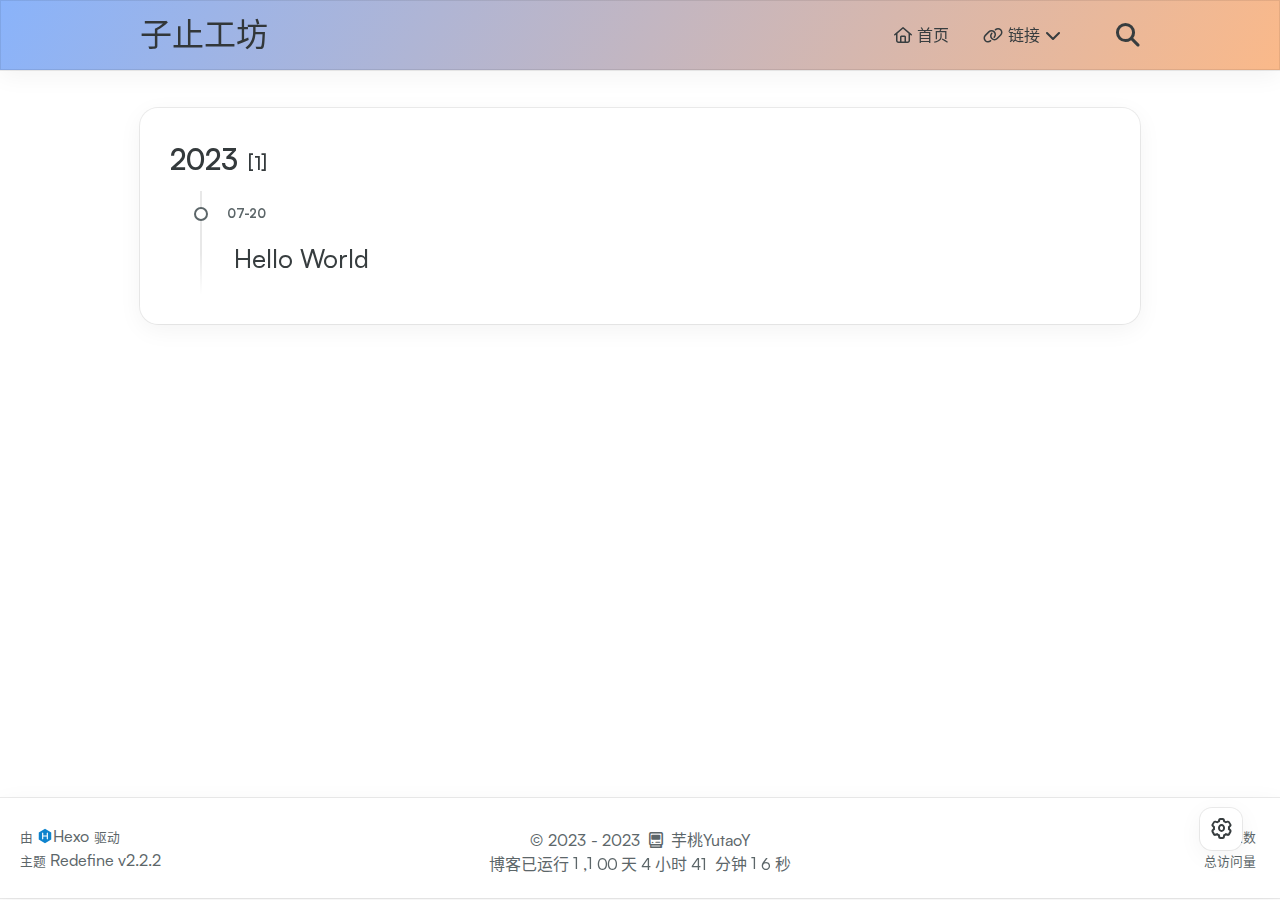
==== archives/index.html @ 3e5eb8b3 "Site updated: 2023-07-21 22:50:43" ====
<!DOCTYPE html>
<html lang="zh-CN">
<head>
    <meta charset="utf-8">
    <meta name="viewport" content="width=device-width, initial-scale=1">
    <meta name="keywords" content="Hexo Theme Redefine">
    
    <meta name="author" content="芋桃YutaoY">
    <!-- preconnect -->
    <link rel="preconnect" href="https://fonts.googleapis.com">
    <link rel="preconnect" href="https://fonts.gstatic.com" crossorigin>
    
    
    <!--- Seo Part-->
    
    <link rel="canonical" href="https://yutaoy.top/archives/"/>
    <meta name="robots" content="index,follow">
    <meta name="googlebot" content="index,follow">
    <meta name="revisit-after" content="1 days">
    
        <meta property="og:type" content="website">
<meta property="og:title" content="yutao&#39;s blog">
<meta property="og:url" content="https://yutaoy.top/archives/index.html">
<meta property="og:site_name" content="yutao&#39;s blog">
<meta property="og:locale" content="zh_CN">
<meta property="article:author" content="yutaoy">
<meta name="twitter:card" content="summary">
    
    
    <!--- Icon Part-->
    <link rel="icon" type="image/png" href="/images/redefine-logo.ico" sizes="192x192">
    <link rel="apple-touch-icon" sizes="180x180" href="/images/redefine-logo.ico">
    <meta name="theme-color" content="#FF6699">
    <link rel="shortcut icon" href="/images/redefine-logo.ico">
    <!--- Page Info-->
    
    <title>
        
            归档 -
        
        子止工坊
    </title>
    
<link rel="stylesheet" href="/css/style.css">

    
<link rel="stylesheet" href="/fonts/fonts.css">

    
<link rel="stylesheet" href="/fonts/Satoshi/satoshi.css">

    
<link rel="stylesheet" href="/fonts/Chillax/chillax.css">

    <!--- Font Part-->
    
        <link href="" rel="stylesheet">
    
    
    
    

    <!--- Inject Part-->
    
    <script id="hexo-configurations">
    let Global = window.Global || {};
    Global.hexo_config = {"hostname":"yutaoy.top","root":"/","language":"zh-CN","path":"search.xml"};
    Global.theme_config = {"articles":{"style":{"font_size":"16px","line_height":1.5,"image_border_radius":"14px","image_alignment":"center","image_caption":false,"link_icon":true},"word_count":{"enable":true,"count":true,"min2read":true},"author_label":{"enable":true,"auto":false,"list":[]},"code_block":{"copy":true,"style":"mac","font":{"enable":false,"family":null,"url":null}},"toc":{"enable":true,"max_depth":3,"number":false,"expand":true,"init_open":true},"copyright":true,"lazyload":true,"recommendation":{"enable":false,"title":"推荐阅读","limit":3,"mobile_limit":2,"placeholder":"/images/wallhaven-wqery6-light.webp","skip_dirs":[]}},"colors":{"primary":"#FF6699","secondary":null},"global":{"fonts":{"chinese":{"enable":false,"family":null,"url":null},"english":{"enable":false,"family":null,"url":null}},"content_max_width":"1000px","sidebar_width":"210px","hover":{"shadow":true,"scale":false},"scroll_progress":{"bar":true,"percentage":true},"busuanzi_counter":{"enable":true,"site_pv":true,"site_uv":true,"post_pv":true},"pjax":true,"open_graph":true,"google_analytics":{"enable":false,"id":null}},"home_banner":{"enable":true,"style":"fixed","image":{"light":"/images/wallhaven-wqery6-light.jpg","dark":"/images/wallhaven-wqery6-dark.jpg"},"title":"子止工坊, 协作驿站","subtitle":{"text":["系列作品开发文档集","一些有趣的、搞怪的工具","芋桃的生活记录和分享"],"hitokoto":{"enable":false,"api":"https://v1.hitokoto.cn"},"typing_speed":100,"backing_speed":80,"starting_delay":500,"backing_delay":1500,"loop":true,"smart_backspace":true},"text_color":{"light":"#fff","dark":"#d1d1b6"},"text_style":{"title_size":"3.3rem","subtitle_size":"1.5rem","line_height":1.2},"custom_font":{"enable":true,"family":"楷体","url":null},"social_links":{"enable":true,"links":{"github":"https://github.com/YutaoY","instagram":null,"zhihu":null,"twitter":null,"email":null,"bilibili":"https://space.bilibili.com/511657380","fa-regular fa-user":"https://about.yutaoy.top"}}},"plugins":{"feed":{"enable":false},"aplayer":{"enable":false,"type":"fixed","audios":[{"name":null,"artist":null,"url":null,"cover":null}]},"mermaid":{"enable":false,"version":"9.3.0"}},"version":"2.2.2","navbar":{"auto_hide":false,"color":{"left":"#367df7","right":"#f78736","transparency":95},"links":{"Home":{"path":"/","icon":"fa-regular fa-house"},"Links":{"icon":"fa-regular fa-link","submenus":{"About":"https://about.yutaoy.top","Bilibili":"https://space.bilibili.com/511657380","Github":"https://github.com/YutaoY"}}},"search":{"enable":true,"preload":true},"tags":{"Tags":{"icon":"fa-solid fa-tags","path":"/tags/"}}},"page_templates":{"friends_column":2,"tags_style":"blur"},"home":{"sidebar":{"enable":true,"position":"left","first_item":"menu","announcement":null,"links":null},"article_date_format":"auto","categories":{"enable":true,"limit":3},"tags":{"enable":true,"limit":3}},"footerStart":"2023/7/20 12:00:00"};
    Global.language_ago = {"second":"%s 秒前","minute":"%s 分钟前","hour":"%s 小时前","day":"%s 天前","week":"%s 周前","month":"%s 个月前","year":"%s 年前"};
    Global.data_config = {"masonry":false};
  </script>
    
    <!--- Fontawesome Part-->
    
<link rel="stylesheet" href="/fontawesome/fontawesome.min.css">

    
<link rel="stylesheet" href="/fontawesome/brands.min.css">

    
<link rel="stylesheet" href="/fontawesome/solid.min.css">

    
<link rel="stylesheet" href="/fontawesome/regular.min.css">

    
    
    
    
<meta name="generator" content="Hexo 6.3.0"></head>


<body>
<div class="progress-bar-container">
    
        <span class="scroll-progress-bar"></span>
    

    
        <span class="pjax-progress-bar"></span>
        <span class="pjax-progress-icon">
            <i class="fa-solid fa-circle-notch fa-spin"></i>
        </span>
    
</div>


<main class="page-container">

    

    <div class="main-content-container">

        <div class="main-content-header">
            <header class="navbar-container">
    
    <div class="navbar-content">
        <div class="left">
            
            <a class="logo-title" href="/">
                
                子止工坊
                
            </a>
        </div>

        <div class="right">
            <!-- PC -->
            <div class="desktop">
                <ul class="navbar-list">
                    
                        
                            <li class="navbar-item">
                                <!-- Menu -->
                                <a class="" 
                                    href="/"  >
                                    
                                        
                                            <i class="fa-regular fa-house"></i>
                                        
                                        首页
                                    
                                </a>
                                <!-- Submenu -->
                                
                            </li>
                    
                        
                            <li class="navbar-item">
                                <!-- Menu -->
                                <a class="has-dropdown" 
                                    href="#" onClick="return false;">
                                    
                                        
                                            <i class="fa-regular fa-link"></i>
                                        
                                        链接&nbsp;<i class="fa-solid fa-chevron-down"></i>
                                    
                                </a>
                                <!-- Submenu -->
                                
                                    <ul class="sub-menu">
                                    
                                        <li>
                                        <a target="_blank" rel="noopener" href="https://about.yutaoy.top">关于
                                        </a>
                                        </li>
                                    
                                        <li>
                                        <a target="_blank" rel="noopener" href="https://space.bilibili.com/511657380">BILIBILI
                                        </a>
                                        </li>
                                    
                                        <li>
                                        <a target="_blank" rel="noopener" href="https://github.com/YutaoY">GITHUB
                                        </a>
                                        </li>
                                    
                                    </ul>
                                
                            </li>
                    
                    
                        <li class="navbar-item search search-popup-trigger">
                            <i class="fa-solid fa-magnifying-glass"></i>
                        </li>
                    
                </ul>
            </div>
            <!-- Mobile -->
            <div class="mobile">
                
                    <div class="icon-item search search-popup-trigger"><i class="fa-solid fa-magnifying-glass"></i></div>
                
                <div class="icon-item navbar-bar">
                    <div class="navbar-bar-middle"></div>
                </div>
            </div>
        </div>
    </div>

    <!-- Mobile drawer -->
    <div class="navbar-drawer">
        <ul class="drawer-navbar-list">
            
                
                    <li class="drawer-navbar-item flex-center">
                        <a class="" 
                        href="/"  >
                             
                                
                                    <i class="fa-regular fa-house"></i>
                                
                                首页
                            
                        </a>
                    </li>
                    <!-- Submenu -->
                    
            
                
                    <li class="drawer-navbar-item flex-center">
                        <a class="has-dropdown" 
                        href="#" onClick="return false;">
                            
                                
                                    <i class="fa-regular fa-link"></i>
                                
                                链接&nbsp;<i class="fa-solid fa-chevron-down"></i>
                            
                        </a>
                    </li>
                    <!-- Submenu -->
                              
                        
                            <li class="dropdown-item flex-center">
                                <a class="dropdown-item" target="_blank" rel="noopener" href="https://about.yutaoy.top">关于</a>
                            </li>
                        
                            <li class="dropdown-item flex-center">
                                <a class="dropdown-item" target="_blank" rel="noopener" href="https://space.bilibili.com/511657380">BILIBILI</a>
                            </li>
                        
                            <li class="dropdown-item flex-center">
                                <a class="dropdown-item" target="_blank" rel="noopener" href="https://github.com/YutaoY">GITHUB</a>
                            </li>
                        
                    
            

        </ul>
    </div>

    <div class="window-mask"></div>

</header>


        </div>

        <div class="main-content-body">

            

            <div class="main-content">

                
                    <div class="fade-in-down-animation">
    <div class="archive-container ">
        
<div class="archive-list-container">
    
        <section class="archive-item">
            <div class="archive-item-header">
                <span class="archive-year">2023</span>
                <span class="archive-year-post-count">[1]</span>
            </div>
            <ul class="article-list">
              
              <li class="article-item" date-is='07-20'>
                <a href="/posts/16107.html">
                  <span class="article-title">Hello World</span>
                </a>
              </li>
              
            </ul>
        </section>
    
</div>

    </div>
</div>

                

            </div>
            
            

        </div>

        <div class="main-content-footer">
            <footer class="footer">
    <div class="info-container">
        <div class="copyright-info">
            &copy;
            
              <span>2023</span>
              -
            
            2023&nbsp;&nbsp;<i class="fa-regular fa-computer-classic"></i>&nbsp;&nbsp;<a href="/">芋桃YutaoY</a>
        </div>
        
            <script async data-pjax src="//busuanzi.ibruce.info/busuanzi/2.3/busuanzi.pure.mini.js"></script>
            <div class="website-count info-item">
                
                    <span id="busuanzi_container_site_uv" class="busuanzi_container_site_uv">
                        访问人数&nbsp;<span id="busuanzi_value_site_uv" class="busuanzi_value_site_uv"></span>
                    </span>
                
                
                    <span id="busuanzi_container_site_pv" class="busuanzi_container_site_pv">
                        总访问量&nbsp;<span id="busuanzi_value_site_pv" class="busuanzi_value_site_pv"></span>
                    </span>
                
            </div>
        
        <div class="theme-info info-item">
            <span class="powered-by-container">由 <?xml version="1.0" encoding="utf-8"?><!DOCTYPE svg PUBLIC "-//W3C//DTD SVG 1.1//EN" "http://www.w3.org/Graphics/SVG/1.1/DTD/svg11.dtd"><svg version="1.1" id="圖層_1" xmlns="http://www.w3.org/2000/svg" xmlns:xlink="http://www.w3.org/1999/xlink" x="0px" y="0px" width="1rem" height="1rem" viewBox="0 0 512 512" enable-background="new 0 0 512 512" xml:space="preserve"><path fill="#0E83CD" d="M256.4,25.8l-200,115.5L56,371.5l199.6,114.7l200-115.5l0.4-230.2L256.4,25.8z M349,354.6l-18.4,10.7l-18.6-11V275H200v79.6l-18.4,10.7l-18.6-11v-197l18.5-10.6l18.5,10.8V237h112v-79.6l18.5-10.6l18.5,10.8V354.6z"/></svg><a target="_blank" href="https://hexo.io">Hexo</a> 驱动</span>
                <br>
            <span class="theme-version-container">主题&nbsp;<a class="theme-version" target="_blank" href="https://github.com/EvanNotFound/hexo-theme-redefine">Redefine v2.2.2</a>
        </div>
        
        
        
            <div>
                博客已运行 <span class="odometer" id="runtime_days" ></span> 天 <span class="odometer" id="runtime_hours"></span> 小时 <span class="odometer" id="runtime_minutes"></span> 分钟 <span class="odometer" id="runtime_seconds"></span> 秒
            </div>
        
        
        
            <script async data-pjax>
                try {
                    function odometer_init() {
                    const elements = document.querySelectorAll('.odometer');
                    elements.forEach(el => {
                        new Odometer({
                            el,
                            format: '( ddd).dd',
                            duration: 200
                        });
                    });
                    }
                    odometer_init();
                } catch (error) {}
            </script>
        
        
        
    </div>  
</footer>
        </div>
    </div>

    

    <div class="right-side-tools-container">
        <div class="side-tools-container">
    <ul class="hidden-tools-list">
        <li class="right-bottom-tools tool-font-adjust-plus flex-center">
            <i class="fa-regular fa-magnifying-glass-plus"></i>
        </li>

        <li class="right-bottom-tools tool-font-adjust-minus flex-center">
            <i class="fa-regular fa-magnifying-glass-minus"></i>
        </li>

        <li class="right-bottom-tools tool-expand-width flex-center">
            <i class="fa-regular fa-expand"></i>
        </li>

        <li class="right-bottom-tools tool-dark-light-toggle flex-center">
            <i class="fa-regular fa-moon"></i>
        </li>

        <!-- rss -->
        

        

        <li class="right-bottom-tools tool-scroll-to-bottom flex-center">
            <i class="fa-regular fa-arrow-down"></i>
        </li>
    </ul>

    <ul class="visible-tools-list">
        <li class="right-bottom-tools toggle-tools-list flex-center">
            <i class="fa-regular fa-cog fa-spin"></i>
        </li>
        
            <li class="right-bottom-tools tool-scroll-to-top flex-center">
                <i class="arrow-up fas fa-arrow-up"></i>
                <span class="percent"></span>
            </li>
        
        
    </ul>
</div>

    </div>

    <div class="image-viewer-container">
    <img src="">
</div>


    
        <div class="search-pop-overlay">
    <div class="popup search-popup">
        <div class="search-header">
          <span class="search-input-field-pre">
            <i class="fa-solid fa-keyboard"></i>
          </span>
            <div class="search-input-container">
                <input autocomplete="off"
                       autocorrect="off"
                       autocapitalize="off"
                       placeholder="搜索..."
                       spellcheck="false"
                       type="search"
                       class="search-input"
                >
            </div>
            <span class="popup-btn-close">
                <i class="fa-solid fa-times"></i>
            </span>
        </div>
        <div id="search-result">
            <div id="no-result">
                <i class="fa-solid fa-spinner fa-spin-pulse fa-5x fa-fw"></i>
            </div>
        </div>
    </div>
</div>

    


</main>




<script src="/js/utils.js"></script>

<script src="/js/main.js"></script>

<script src="/js/layouts/navbarShrink.js"></script>

<script src="/js/tools/scrollTopBottom.js"></script>

<script src="/js/tools/lightDarkSwitch.js"></script>



    
<script src="/js/tools/localSearch.js"></script>




    
<script src="/js/tools/codeBlock.js"></script>




    
<script src="/js/layouts/lazyload.js"></script>




    
<script src="/js/tools/runtime.js"></script>

    
<script src="/js/libs/odometer.min.js"></script>

    
<link rel="stylesheet" href="/assets/odometer-theme-minimal.css">




  
<script src="/js/libs/Typed.min.js"></script>

  
<script src="/js/plugins/typed.js"></script>







<div class="post-scripts pjax">
    
</div>


    
<script src="/js/libs/pjax.min.js"></script>

<script>
    window.addEventListener('DOMContentLoaded', () => {
        window.pjax = new Pjax({
            selectors: [
                'head title',
                '.page-container',
                '.pjax',
            ],
            history: true,
            debug: false,
            cacheBust: false,
            timeout: 0,
            analytics: false,
            currentUrlFullReload: false,
            scrollRestoration: false,
            // scrollTo: true,
        });

        document.addEventListener('pjax:send', () => {
            Global.utils.pjaxProgressBarStart();
        });

        document.addEventListener('pjax:complete', () => {
            Global.utils.pjaxProgressBarEnd();
            window.pjax.executeScripts(document.querySelectorAll('script[data-pjax], .pjax script'));
            Global.refresh();
        });
    });
</script>




</body>
</html>
---- css/style.css ----
.fade-in-down-animation {
  animation-fill-mode: both;
  animation-duration: 1s;
  animation-name: fade-in-down;
  will-change: transform;
}
.title-hover-animation {
  display: inline-block;
  position: relative;
  border-bottom: none;
  line-height: 1.3;
  vertical-align: top;
  color: var(--second-text-color);
}
.title-hover-animation::before {
  content: '';
  position: absolute;
  width: 100%;
  height: 2px;
  bottom: -4px;
  left: 0;
  background-color: var(--second-text-color);
  visibility: hidden;
  transform: scaleX(0);
  transition-property: color, background, box-shadow, border-color, visibility, transform;
  transition-delay: 0s, 0s, 0s, 0s, 0s, 0s;
  transition-duration: 0.2s, 0.2s, 0.2s, 0.2s, 0.2s, 0.2s;
  transition-timing-function: ease, ease, ease, ease, ease-in-out, ease-in-out;
}
@-moz-keyframes fade-in-down {
  0% {
    opacity: 0;
    transform: translateY(-50px);
  }
  100% {
    opacity: 1;
    transform: translateY(0);
  }
}
@-webkit-keyframes fade-in-down {
  0% {
    opacity: 0;
    transform: translateY(-50px);
  }
  100% {
    opacity: 1;
    transform: translateY(0);
  }
}
@-o-keyframes fade-in-down {
  0% {
    opacity: 0;
    transform: translateY(-50px);
  }
  100% {
    opacity: 1;
    transform: translateY(0);
  }
}
@keyframes fade-in-down {
  0% {
    opacity: 0;
    transform: translateY(-50px);
  }
  100% {
    opacity: 1;
    transform: translateY(0);
  }
}
@-moz-keyframes icon-animate {
  0%, 100% {
    transform: scale(1);
  }
  10%, 30% {
    transform: scale(0.88);
  }
  20%, 40%, 60%, 80% {
    transform: scale(1.08);
  }
  50%, 70% {
    transform: scale(1.08);
  }
}
@-webkit-keyframes icon-animate {
  0%, 100% {
    transform: scale(1);
  }
  10%, 30% {
    transform: scale(0.88);
  }
  20%, 40%, 60%, 80% {
    transform: scale(1.08);
  }
  50%, 70% {
    transform: scale(1.08);
  }
}
@-o-keyframes icon-animate {
  0%, 100% {
    transform: scale(1);
  }
  10%, 30% {
    transform: scale(0.88);
  }
  20%, 40%, 60%, 80% {
    transform: scale(1.08);
  }
  50%, 70% {
    transform: scale(1.08);
  }
}
@keyframes icon-animate {
  0%, 100% {
    transform: scale(1);
  }
  10%, 30% {
    transform: scale(0.88);
  }
  20%, 40%, 60%, 80% {
    transform: scale(1.08);
  }
  50%, 70% {
    transform: scale(1.08);
  }
}
:root {
  --background-color: #fff;
  --background-color-transparent: rgba(255,255,255,0.6);
  --background-color-transparent-15: rgba(255,255,255,0.15);
  --background-color-transparent-40: rgba(255,255,255,0.4);
  --background-color-transparent-80: rgba(255,255,255,0.8);
  --second-background-color: #fafafa;
  --third-background-color: #f7f7f7;
  --third-background-color-transparent: rgba(241,241,241,0.6);
  --primary-color: #f69;
  --first-text-color: #323739;
  --second-text-color: #343a3c;
  --third-text-color: #5c6669;
  --fourth-text-color: #eaeced;
  --default-text-color: #373d3f;
  --invert-text-color: #bebec6;
  --border-color: rgba(0,0,0,0.08);
  --selection-color: #ff75a3;
  --shadow-color-1: rgba(0,0,0,0.08);
  --shadow-color-2: rgba(0,0,0,0.05);
  --shadow-hover-color: rgba(0,0,0,0.28);
  --scrollbar-color: #c1c1c1;
  --scrollbar-color-hover: #a1a1a1;
  --scroll-bar-bg-color: #fafafa;
  --link-color: #323739;
  --copyright-info-color: #c03;
  --avatar-background-color: #06c;
  --pjax-progress-bar-color: linear-gradient(45deg, #f10006, #ef5b00, #e59c01, #19ca05, #00cab5, #0264c8, #c303c3);
  --archive-timeline-last-child-color: linear-gradient(to bottom, #e8e8e8 60%, rgba(0,0,0,0) 100%) 1 100%;
  --note-blue-title-bg: #d6f7fb;
  --note-red-title-bg: #fde9e9;
  --note-cyan-title-bg: #e9fdf9;
  --note-green-title-bg: #e9fde9;
  --note-yellow-title-bg: #fdf9e9;
  --note-gray-title-bg: #f9f9f9;
  --note-type-title-bg: #fdf3e9;
  --note-black-title-bg: #e9e9e9;
  --note-purple-title-bg: #f9e9fd;
  --home-banner-img: url("/images/wallhaven-wqery6-light.jpg");
  --home-banner-text-color: #fff;
  --home-banner-icons-container-border-color: rgba(255,255,255,0.35);
  --home-banner-icons-container-background-color: rgba(255,255,255,0.3);
  --redefine-box-shadow: var(--shadow-color-2) 0px 6px 24px 0px, var(--shadow-color-1) 0px 0px 0px 1px;
  --redefine-box-shadow-hover: var(--shadow-color-2) 0px 6px 24px 0px, var(--shadow-color-1) 0px 0px 0px 1px, var(--shadow-color-1) 0px 0px 0px 1px inset;
  --redefine-box-shadow-flat: var(--shadow-color-2) 0px 1px 4px 0px, var(--shadow-color-1) 0px 0px 0px 1px;
  --redefine-box-shadow-flat-hover: var(--shadow-color-2) 0px 1px 4px 0px, var(--shadow-color-1) 0px 0px 0px 1px, var(--shadow-color-1) 0px 0px 0px 1px inset;
  --mermaid-theme: '';
}
@media (prefers-color-scheme: light) {
  :root {
    --background-color: #fff;
    --background-color-transparent: rgba(255,255,255,0.6);
    --background-color-transparent-15: rgba(255,255,255,0.15);
    --background-color-transparent-40: rgba(255,255,255,0.4);
    --background-color-transparent-80: rgba(255,255,255,0.8);
    --second-background-color: #fafafa;
    --third-background-color: #f7f7f7;
    --third-background-color-transparent: rgba(241,241,241,0.6);
    --primary-color: #f69;
    --first-text-color: #323739;
    --second-text-color: #343a3c;
    --third-text-color: #5c6669;
    --fourth-text-color: #eaeced;
    --default-text-color: #373d3f;
    --invert-text-color: #bebec6;
    --border-color: rgba(0,0,0,0.08);
    --selection-color: #ff75a3;
    --shadow-color-1: rgba(0,0,0,0.08);
    --shadow-color-2: rgba(0,0,0,0.05);
    --shadow-hover-color: rgba(0,0,0,0.28);
    --scrollbar-color: #c1c1c1;
    --scrollbar-color-hover: #a1a1a1;
    --scroll-bar-bg-color: #fafafa;
    --link-color: #323739;
    --copyright-info-color: #c03;
    --avatar-background-color: #06c;
    --pjax-progress-bar-color: linear-gradient(45deg, #f10006, #ef5b00, #e59c01, #19ca05, #00cab5, #0264c8, #c303c3);
    --archive-timeline-last-child-color: linear-gradient(to bottom, #e8e8e8 60%, rgba(0,0,0,0) 100%) 1 100%;
    --note-blue-title-bg: #d6f7fb;
    --note-red-title-bg: #fde9e9;
    --note-cyan-title-bg: #e9fdf9;
    --note-green-title-bg: #e9fde9;
    --note-yellow-title-bg: #fdf9e9;
    --note-gray-title-bg: #f9f9f9;
    --note-type-title-bg: #fdf3e9;
    --note-black-title-bg: #e9e9e9;
    --note-purple-title-bg: #f9e9fd;
    --home-banner-img: url("/images/wallhaven-wqery6-light.jpg");
    --home-banner-text-color: #fff;
    --home-banner-icons-container-border-color: rgba(255,255,255,0.35);
    --home-banner-icons-container-background-color: rgba(255,255,255,0.3);
    --redefine-box-shadow: var(--shadow-color-2) 0px 6px 24px 0px, var(--shadow-color-1) 0px 0px 0px 1px;
    --redefine-box-shadow-hover: var(--shadow-color-2) 0px 6px 24px 0px, var(--shadow-color-1) 0px 0px 0px 1px, var(--shadow-color-1) 0px 0px 0px 1px inset;
    --redefine-box-shadow-flat: var(--shadow-color-2) 0px 1px 4px 0px, var(--shadow-color-1) 0px 0px 0px 1px;
    --redefine-box-shadow-flat-hover: var(--shadow-color-2) 0px 1px 4px 0px, var(--shadow-color-1) 0px 0px 0px 1px, var(--shadow-color-1) 0px 0px 0px 1px inset;
    --mermaid-theme: '';
  }
}
@media (prefers-color-scheme: dark) {
  :root {
    --background-color: #202124;
    --background-color-transparent: rgba(32,33,36,0.4);
    --background-color-transparent-15: rgba(32,33,36,0.15);
    --background-color-transparent-40: rgba(32,33,36,0.4);
    --background-color-transparent-80: rgba(32,33,36,0.8);
    --second-background-color: #242529;
    --third-background-color: #292b2f;
    --third-background-color-transparent: rgba(32,33,36,0.6);
    --primary-color: #f69;
    --first-text-color: #d2d2d7;
    --second-text-color: #cbcbd1;
    --third-text-color: #9595a2;
    --fourth-text-color: #242429;
    --default-text-color: #bebec6;
    --invert-text-color: #373d3f;
    --border-color: rgba(255,255,255,0.08);
    --selection-color: #ff75a3;
    --shadow-color-1: rgba(255,255,255,0.08);
    --shadow-color-2: rgba(255,255,255,0.05);
    --shadow-hover-color: rgba(69,69,69,0.28);
    --scrollbar-color: #898989;
    --scrollbar-color-hover: #a1a1a1;
    --scroll-bar-bg-color: #2a2c30;
    --link-color: #c5c5cc;
    --copyright-info-color: #a30029;
    --avatar-background-color: #005cb8;
    --pjax-progress-bar-color: linear-gradient(45deg, #ea404a, #ea722f, #e9a71f, #67e559, #18ecec, #1b85f1, #ee1dee);
    --archive-timeline-last-child-color: linear-gradient(to bottom, #323232 60%, rgba(255,255,255,0) 100%) 1 100%;
    --note-blue-title-bg: #1e3e46;
    --note-red-title-bg: #4e1e1e;
    --note-cyan-title-bg: #1e4e4e;
    --note-green-title-bg: #1e4e1e;
    --note-yellow-title-bg: #4e4e1e;
    --note-gray-title-bg: #4e4e4e;
    --note-type-title-bg: #4e3a1e;
    --note-black-title-bg: #1e1e1e;
    --note-purple-title-bg: #4e1e4e;
    --home-banner-img: url("/images/wallhaven-wqery6-dark.jpg");
    --home-banner-text-color: #d1d1b6;
    --home-banner-icons-container-border-color: rgba(197,197,197,0.35);
    --home-banner-icons-container-background-color: rgba(197,197,197,0.3);
    --redefine-box-shadow: var(--shadow-color-2) 0px 6px 24px 0px, var(--shadow-color-1) 0px 0px 0px 1px;
    --redefine-box-shadow-hover: var(--shadow-color-2) 0px 6px 24px 0px, var(--shadow-color-1) 0px 0px 0px 1px, var(--shadow-color-1) 0px 0px 0px 1px inset;
    --redefine-box-shadow-flat: var(--shadow-color-2) 0px 1px 4px 0px, var(--shadow-color-1) 0px 0px 0px 1px;
    --redefine-box-shadow-flat-hover: var(--shadow-color-2) 0px 1px 4px 0px, var(--shadow-color-1) 0px 0px 0px 1px, var(--shadow-color-1) 0px 0px 0px 1px inset;
    --mermaid-theme: '';
  }
}
.light-mode {
  --background-color: #fff;
  --background-color-transparent: rgba(255,255,255,0.6);
  --background-color-transparent-15: rgba(255,255,255,0.15);
  --background-color-transparent-40: rgba(255,255,255,0.4);
  --background-color-transparent-80: rgba(255,255,255,0.8);
  --second-background-color: #fafafa;
  --third-background-color: #f7f7f7;
  --third-background-color-transparent: rgba(241,241,241,0.6);
  --primary-color: #f69;
  --first-text-color: #323739;
  --second-text-color: #343a3c;
  --third-text-color: #5c6669;
  --fourth-text-color: #eaeced;
  --default-text-color: #373d3f;
  --invert-text-color: #bebec6;
  --border-color: rgba(0,0,0,0.08);
  --selection-color: #ff75a3;
  --shadow-color-1: rgba(0,0,0,0.08);
  --shadow-color-2: rgba(0,0,0,0.05);
  --shadow-hover-color: rgba(0,0,0,0.28);
  --scrollbar-color: #c1c1c1;
  --scrollbar-color-hover: #a1a1a1;
  --scroll-bar-bg-color: #fafafa;
  --link-color: #323739;
  --copyright-info-color: #c03;
  --avatar-background-color: #06c;
  --pjax-progress-bar-color: linear-gradient(45deg, #f10006, #ef5b00, #e59c01, #19ca05, #00cab5, #0264c8, #c303c3);
  --archive-timeline-last-child-color: linear-gradient(to bottom, #e8e8e8 60%, rgba(0,0,0,0) 100%) 1 100%;
  --note-blue-title-bg: #d6f7fb;
  --note-red-title-bg: #fde9e9;
  --note-cyan-title-bg: #e9fdf9;
  --note-green-title-bg: #e9fde9;
  --note-yellow-title-bg: #fdf9e9;
  --note-gray-title-bg: #f9f9f9;
  --note-type-title-bg: #fdf3e9;
  --note-black-title-bg: #e9e9e9;
  --note-purple-title-bg: #f9e9fd;
  --home-banner-img: url("/images/wallhaven-wqery6-light.jpg");
  --home-banner-text-color: #fff;
  --home-banner-icons-container-border-color: rgba(255,255,255,0.35);
  --home-banner-icons-container-background-color: rgba(255,255,255,0.3);
  --redefine-box-shadow: var(--shadow-color-2) 0px 6px 24px 0px, var(--shadow-color-1) 0px 0px 0px 1px;
  --redefine-box-shadow-hover: var(--shadow-color-2) 0px 6px 24px 0px, var(--shadow-color-1) 0px 0px 0px 1px, var(--shadow-color-1) 0px 0px 0px 1px inset;
  --redefine-box-shadow-flat: var(--shadow-color-2) 0px 1px 4px 0px, var(--shadow-color-1) 0px 0px 0px 1px;
  --redefine-box-shadow-flat-hover: var(--shadow-color-2) 0px 1px 4px 0px, var(--shadow-color-1) 0px 0px 0px 1px, var(--shadow-color-1) 0px 0px 0px 1px inset;
  --mermaid-theme: '';
}
.dark-mode {
  --background-color: #202124;
  --background-color-transparent: rgba(32,33,36,0.4);
  --background-color-transparent-15: rgba(32,33,36,0.15);
  --background-color-transparent-40: rgba(32,33,36,0.4);
  --background-color-transparent-80: rgba(32,33,36,0.8);
  --second-background-color: #242529;
  --third-background-color: #292b2f;
  --third-background-color-transparent: rgba(32,33,36,0.6);
  --primary-color: #f69;
  --first-text-color: #d2d2d7;
  --second-text-color: #cbcbd1;
  --third-text-color: #9595a2;
  --fourth-text-color: #242429;
  --default-text-color: #bebec6;
  --invert-text-color: #373d3f;
  --border-color: rgba(255,255,255,0.08);
  --selection-color: #ff75a3;
  --shadow-color-1: rgba(255,255,255,0.08);
  --shadow-color-2: rgba(255,255,255,0.05);
  --shadow-hover-color: rgba(69,69,69,0.28);
  --scrollbar-color: #898989;
  --scrollbar-color-hover: #a1a1a1;
  --scroll-bar-bg-color: #2a2c30;
  --link-color: #c5c5cc;
  --copyright-info-color: #a30029;
  --avatar-background-color: #005cb8;
  --pjax-progress-bar-color: linear-gradient(45deg, #ea404a, #ea722f, #e9a71f, #67e559, #18ecec, #1b85f1, #ee1dee);
  --archive-timeline-last-child-color: linear-gradient(to bottom, #323232 60%, rgba(255,255,255,0) 100%) 1 100%;
  --note-blue-title-bg: #1e3e46;
  --note-red-title-bg: #4e1e1e;
  --note-cyan-title-bg: #1e4e4e;
  --note-green-title-bg: #1e4e1e;
  --note-yellow-title-bg: #4e4e1e;
  --note-gray-title-bg: #4e4e4e;
  --note-type-title-bg: #4e3a1e;
  --note-black-title-bg: #1e1e1e;
  --note-purple-title-bg: #4e1e4e;
  --home-banner-img: url("/images/wallhaven-wqery6-dark.jpg");
  --home-banner-text-color: #d1d1b6;
  --home-banner-icons-container-border-color: rgba(197,197,197,0.35);
  --home-banner-icons-container-background-color: rgba(197,197,197,0.3);
  --redefine-box-shadow: var(--shadow-color-2) 0px 6px 24px 0px, var(--shadow-color-1) 0px 0px 0px 1px;
  --redefine-box-shadow-hover: var(--shadow-color-2) 0px 6px 24px 0px, var(--shadow-color-1) 0px 0px 0px 1px, var(--shadow-color-1) 0px 0px 0px 1px inset;
  --redefine-box-shadow-flat: var(--shadow-color-2) 0px 1px 4px 0px, var(--shadow-color-1) 0px 0px 0px 1px;
  --redefine-box-shadow-flat-hover: var(--shadow-color-2) 0px 1px 4px 0px, var(--shadow-color-1) 0px 0px 0px 1px, var(--shadow-color-1) 0px 0px 0px 1px inset;
  --mermaid-theme: '';
}
:root {
  --background-color: #fff;
  --background-color-transparent: rgba(255,255,255,0.6);
  --background-color-transparent-15: rgba(255,255,255,0.15);
  --background-color-transparent-40: rgba(255,255,255,0.4);
  --background-color-transparent-80: rgba(255,255,255,0.8);
  --second-background-color: #fafafa;
  --third-background-color: #f7f7f7;
  --third-background-color-transparent: rgba(241,241,241,0.6);
  --primary-color: #f69;
  --first-text-color: #323739;
  --second-text-color: #343a3c;
  --third-text-color: #5c6669;
  --fourth-text-color: #eaeced;
  --default-text-color: #373d3f;
  --invert-text-color: #bebec6;
  --border-color: rgba(0,0,0,0.08);
  --selection-color: #ff75a3;
  --shadow-color-1: rgba(0,0,0,0.08);
  --shadow-color-2: rgba(0,0,0,0.05);
  --shadow-hover-color: rgba(0,0,0,0.28);
  --scrollbar-color: #c1c1c1;
  --scrollbar-color-hover: #a1a1a1;
  --scroll-bar-bg-color: #fafafa;
  --link-color: #323739;
  --copyright-info-color: #c03;
  --avatar-background-color: #06c;
  --pjax-progress-bar-color: linear-gradient(45deg, #f10006, #ef5b00, #e59c01, #19ca05, #00cab5, #0264c8, #c303c3);
  --archive-timeline-last-child-color: linear-gradient(to bottom, #e8e8e8 60%, rgba(0,0,0,0) 100%) 1 100%;
  --note-blue-title-bg: #d6f7fb;
  --note-red-title-bg: #fde9e9;
  --note-cyan-title-bg: #e9fdf9;
  --note-green-title-bg: #e9fde9;
  --note-yellow-title-bg: #fdf9e9;
  --note-gray-title-bg: #f9f9f9;
  --note-type-title-bg: #fdf3e9;
  --note-black-title-bg: #e9e9e9;
  --note-purple-title-bg: #f9e9fd;
  --home-banner-img: url("/images/wallhaven-wqery6-light.jpg");
  --home-banner-text-color: #fff;
  --home-banner-icons-container-border-color: rgba(255,255,255,0.35);
  --home-banner-icons-container-background-color: rgba(255,255,255,0.3);
  --redefine-box-shadow: var(--shadow-color-2) 0px 6px 24px 0px, var(--shadow-color-1) 0px 0px 0px 1px;
  --redefine-box-shadow-hover: var(--shadow-color-2) 0px 6px 24px 0px, var(--shadow-color-1) 0px 0px 0px 1px, var(--shadow-color-1) 0px 0px 0px 1px inset;
  --redefine-box-shadow-flat: var(--shadow-color-2) 0px 1px 4px 0px, var(--shadow-color-1) 0px 0px 0px 1px;
  --redefine-box-shadow-flat-hover: var(--shadow-color-2) 0px 1px 4px 0px, var(--shadow-color-1) 0px 0px 0px 1px, var(--shadow-color-1) 0px 0px 0px 1px inset;
  --mermaid-theme: '';
}
@media (prefers-color-scheme: light) {
  :root {
    --background-color: #fff;
    --background-color-transparent: rgba(255,255,255,0.6);
    --background-color-transparent-15: rgba(255,255,255,0.15);
    --background-color-transparent-40: rgba(255,255,255,0.4);
    --background-color-transparent-80: rgba(255,255,255,0.8);
    --second-background-color: #fafafa;
    --third-background-color: #f7f7f7;
    --third-background-color-transparent: rgba(241,241,241,0.6);
    --primary-color: #f69;
    --first-text-color: #323739;
    --second-text-color: #343a3c;
    --third-text-color: #5c6669;
    --fourth-text-color: #eaeced;
    --default-text-color: #373d3f;
    --invert-text-color: #bebec6;
    --border-color: rgba(0,0,0,0.08);
    --selection-color: #ff75a3;
    --shadow-color-1: rgba(0,0,0,0.08);
    --shadow-color-2: rgba(0,0,0,0.05);
    --shadow-hover-color: rgba(0,0,0,0.28);
    --scrollbar-color: #c1c1c1;
    --scrollbar-color-hover: #a1a1a1;
    --scroll-bar-bg-color: #fafafa;
    --link-color: #323739;
    --copyright-info-color: #c03;
    --avatar-background-color: #06c;
    --pjax-progress-bar-color: linear-gradient(45deg, #f10006, #ef5b00, #e59c01, #19ca05, #00cab5, #0264c8, #c303c3);
    --archive-timeline-last-child-color: linear-gradient(to bottom, #e8e8e8 60%, rgba(0,0,0,0) 100%) 1 100%;
    --note-blue-title-bg: #d6f7fb;
    --note-red-title-bg: #fde9e9;
    --note-cyan-title-bg: #e9fdf9;
    --note-green-title-bg: #e9fde9;
    --note-yellow-title-bg: #fdf9e9;
    --note-gray-title-bg: #f9f9f9;
    --note-type-title-bg: #fdf3e9;
    --note-black-title-bg: #e9e9e9;
    --note-purple-title-bg: #f9e9fd;
    --home-banner-img: url("/images/wallhaven-wqery6-light.jpg");
    --home-banner-text-color: #fff;
    --home-banner-icons-container-border-color: rgba(255,255,255,0.35);
    --home-banner-icons-container-background-color: rgba(255,255,255,0.3);
    --redefine-box-shadow: var(--shadow-color-2) 0px 6px 24px 0px, var(--shadow-color-1) 0px 0px 0px 1px;
    --redefine-box-shadow-hover: var(--shadow-color-2) 0px 6px 24px 0px, var(--shadow-color-1) 0px 0px 0px 1px, var(--shadow-color-1) 0px 0px 0px 1px inset;
    --redefine-box-shadow-flat: var(--shadow-color-2) 0px 1px 4px 0px, var(--shadow-color-1) 0px 0px 0px 1px;
    --redefine-box-shadow-flat-hover: var(--shadow-color-2) 0px 1px 4px 0px, var(--shadow-color-1) 0px 0px 0px 1px, var(--shadow-color-1) 0px 0px 0px 1px inset;
    --mermaid-theme: '';
  }
}
@media (prefers-color-scheme: dark) {
  :root {
    --background-color: #202124;
    --background-color-transparent: rgba(32,33,36,0.4);
    --background-color-transparent-15: rgba(32,33,36,0.15);
    --background-color-transparent-40: rgba(32,33,36,0.4);
    --background-color-transparent-80: rgba(32,33,36,0.8);
    --second-background-color: #242529;
    --third-background-color: #292b2f;
    --third-background-color-transparent: rgba(32,33,36,0.6);
    --primary-color: #f69;
    --first-text-color: #d2d2d7;
    --second-text-color: #cbcbd1;
    --third-text-color: #9595a2;
    --fourth-text-color: #242429;
    --default-text-color: #bebec6;
    --invert-text-color: #373d3f;
    --border-color: rgba(255,255,255,0.08);
    --selection-color: #ff75a3;
    --shadow-color-1: rgba(255,255,255,0.08);
    --shadow-color-2: rgba(255,255,255,0.05);
    --shadow-hover-color: rgba(69,69,69,0.28);
    --scrollbar-color: #898989;
    --scrollbar-color-hover: #a1a1a1;
    --scroll-bar-bg-color: #2a2c30;
    --link-color: #c5c5cc;
    --copyright-info-color: #a30029;
    --avatar-background-color: #005cb8;
    --pjax-progress-bar-color: linear-gradient(45deg, #ea404a, #ea722f, #e9a71f, #67e559, #18ecec, #1b85f1, #ee1dee);
    --archive-timeline-last-child-color: linear-gradient(to bottom, #323232 60%, rgba(255,255,255,0) 100%) 1 100%;
    --note-blue-title-bg: #1e3e46;
    --note-red-title-bg: #4e1e1e;
    --note-cyan-title-bg: #1e4e4e;
    --note-green-title-bg: #1e4e1e;
    --note-yellow-title-bg: #4e4e1e;
    --note-gray-title-bg: #4e4e4e;
    --note-type-title-bg: #4e3a1e;
    --note-black-title-bg: #1e1e1e;
    --note-purple-title-bg: #4e1e4e;
    --home-banner-img: url("/images/wallhaven-wqery6-dark.jpg");
    --home-banner-text-color: #d1d1b6;
    --home-banner-icons-container-border-color: rgba(197,197,197,0.35);
    --home-banner-icons-container-background-color: rgba(197,197,197,0.3);
    --redefine-box-shadow: var(--shadow-color-2) 0px 6px 24px 0px, var(--shadow-color-1) 0px 0px 0px 1px;
    --redefine-box-shadow-hover: var(--shadow-color-2) 0px 6px 24px 0px, var(--shadow-color-1) 0px 0px 0px 1px, var(--shadow-color-1) 0px 0px 0px 1px inset;
    --redefine-box-shadow-flat: var(--shadow-color-2) 0px 1px 4px 0px, var(--shadow-color-1) 0px 0px 0px 1px;
    --redefine-box-shadow-flat-hover: var(--shadow-color-2) 0px 1px 4px 0px, var(--shadow-color-1) 0px 0px 0px 1px, var(--shadow-color-1) 0px 0px 0px 1px inset;
    --mermaid-theme: '';
  }
}
.light-mode {
  --background-color: #fff;
  --background-color-transparent: rgba(255,255,255,0.6);
  --background-color-transparent-15: rgba(255,255,255,0.15);
  --background-color-transparent-40: rgba(255,255,255,0.4);
  --background-color-transparent-80: rgba(255,255,255,0.8);
  --second-background-color: #fafafa;
  --third-background-color: #f7f7f7;
  --third-background-color-transparent: rgba(241,241,241,0.6);
  --primary-color: #f69;
  --first-text-color: #323739;
  --second-text-color: #343a3c;
  --third-text-color: #5c6669;
  --fourth-text-color: #eaeced;
  --default-text-color: #373d3f;
  --invert-text-color: #bebec6;
  --border-color: rgba(0,0,0,0.08);
  --selection-color: #ff75a3;
  --shadow-color-1: rgba(0,0,0,0.08);
  --shadow-color-2: rgba(0,0,0,0.05);
  --shadow-hover-color: rgba(0,0,0,0.28);
  --scrollbar-color: #c1c1c1;
  --scrollbar-color-hover: #a1a1a1;
  --scroll-bar-bg-color: #fafafa;
  --link-color: #323739;
  --copyright-info-color: #c03;
  --avatar-background-color: #06c;
  --pjax-progress-bar-color: linear-gradient(45deg, #f10006, #ef5b00, #e59c01, #19ca05, #00cab5, #0264c8, #c303c3);
  --archive-timeline-last-child-color: linear-gradient(to bottom, #e8e8e8 60%, rgba(0,0,0,0) 100%) 1 100%;
  --note-blue-title-bg: #d6f7fb;
  --note-red-title-bg: #fde9e9;
  --note-cyan-title-bg: #e9fdf9;
  --note-green-title-bg: #e9fde9;
  --note-yellow-title-bg: #fdf9e9;
  --note-gray-title-bg: #f9f9f9;
  --note-type-title-bg: #fdf3e9;
  --note-black-title-bg: #e9e9e9;
  --note-purple-title-bg: #f9e9fd;
  --home-banner-img: url("/images/wallhaven-wqery6-light.jpg");
  --home-banner-text-color: #fff;
  --home-banner-icons-container-border-color: rgba(255,255,255,0.35);
  --home-banner-icons-container-background-color: rgba(255,255,255,0.3);
  --redefine-box-shadow: var(--shadow-color-2) 0px 6px 24px 0px, var(--shadow-color-1) 0px 0px 0px 1px;
  --redefine-box-shadow-hover: var(--shadow-color-2) 0px 6px 24px 0px, var(--shadow-color-1) 0px 0px 0px 1px, var(--shadow-color-1) 0px 0px 0px 1px inset;
  --redefine-box-shadow-flat: var(--shadow-color-2) 0px 1px 4px 0px, var(--shadow-color-1) 0px 0px 0px 1px;
  --redefine-box-shadow-flat-hover: var(--shadow-color-2) 0px 1px 4px 0px, var(--shadow-color-1) 0px 0px 0px 1px, var(--shadow-color-1) 0px 0px 0px 1px inset;
  --mermaid-theme: '';
}
.dark-mode {
  --background-color: #202124;
  --background-color-transparent: rgba(32,33,36,0.4);
  --background-color-transparent-15: rgba(32,33,36,0.15);
  --background-color-transparent-40: rgba(32,33,36,0.4);
  --background-color-transparent-80: rgba(32,33,36,0.8);
  --second-background-color: #242529;
  --third-background-color: #292b2f;
  --third-background-color-transparent: rgba(32,33,36,0.6);
  --primary-color: #f69;
  --first-text-color: #d2d2d7;
  --second-text-color: #cbcbd1;
  --third-text-color: #9595a2;
  --fourth-text-color: #242429;
  --default-text-color: #bebec6;
  --invert-text-color: #373d3f;
  --border-color: rgba(255,255,255,0.08);
  --selection-color: #ff75a3;
  --shadow-color-1: rgba(255,255,255,0.08);
  --shadow-color-2: rgba(255,255,255,0.05);
  --shadow-hover-color: rgba(69,69,69,0.28);
  --scrollbar-color: #898989;
  --scrollbar-color-hover: #a1a1a1;
  --scroll-bar-bg-color: #2a2c30;
  --link-color: #c5c5cc;
  --copyright-info-color: #a30029;
  --avatar-background-color: #005cb8;
  --pjax-progress-bar-color: linear-gradient(45deg, #ea404a, #ea722f, #e9a71f, #67e559, #18ecec, #1b85f1, #ee1dee);
  --archive-timeline-last-child-color: linear-gradient(to bottom, #323232 60%, rgba(255,255,255,0) 100%) 1 100%;
  --note-blue-title-bg: #1e3e46;
  --note-red-title-bg: #4e1e1e;
  --note-cyan-title-bg: #1e4e4e;
  --note-green-title-bg: #1e4e1e;
  --note-yellow-title-bg: #4e4e1e;
  --note-gray-title-bg: #4e4e4e;
  --note-type-title-bg: #4e3a1e;
  --note-black-title-bg: #1e1e1e;
  --note-purple-title-bg: #4e1e4e;
  --home-banner-img: url("/images/wallhaven-wqery6-dark.jpg");
  --home-banner-text-color: #d1d1b6;
  --home-banner-icons-container-border-color: rgba(197,197,197,0.35);
  --home-banner-icons-container-background-color: rgba(197,197,197,0.3);
  --redefine-box-shadow: var(--shadow-color-2) 0px 6px 24px 0px, var(--shadow-color-1) 0px 0px 0px 1px;
  --redefine-box-shadow-hover: var(--shadow-color-2) 0px 6px 24px 0px, var(--shadow-color-1) 0px 0px 0px 1px, var(--shadow-color-1) 0px 0px 0px 1px inset;
  --redefine-box-shadow-flat: var(--shadow-color-2) 0px 1px 4px 0px, var(--shadow-color-1) 0px 0px 0px 1px;
  --redefine-box-shadow-flat-hover: var(--shadow-color-2) 0px 1px 4px 0px, var(--shadow-color-1) 0px 0px 0px 1px, var(--shadow-color-1) 0px 0px 0px 1px inset;
  --mermaid-theme: '';
}
.fade-in-down-animation {
  animation-fill-mode: both;
  animation-duration: 1s;
  animation-name: fade-in-down;
  will-change: transform;
}
.title-hover-animation {
  display: inline-block;
  position: relative;
  border-bottom: none;
  line-height: 1.3;
  vertical-align: top;
  color: var(--second-text-color);
}
.title-hover-animation::before {
  content: '';
  position: absolute;
  width: 100%;
  height: 2px;
  bottom: -4px;
  left: 0;
  background-color: var(--second-text-color);
  visibility: hidden;
  transform: scaleX(0);
  transition-property: color, background, box-shadow, border-color, visibility, transform;
  transition-delay: 0s, 0s, 0s, 0s, 0s, 0s;
  transition-duration: 0.2s, 0.2s, 0.2s, 0.2s, 0.2s, 0.2s;
  transition-timing-function: ease, ease, ease, ease, ease-in-out, ease-in-out;
}
@-moz-keyframes fade-in-down {
  0% {
    opacity: 0;
    transform: translateY(-50px);
  }
  100% {
    opacity: 1;
    transform: translateY(0);
  }
}
@-webkit-keyframes fade-in-down {
  0% {
    opacity: 0;
    transform: translateY(-50px);
  }
  100% {
    opacity: 1;
    transform: translateY(0);
  }
}
@-o-keyframes fade-in-down {
  0% {
    opacity: 0;
    transform: translateY(-50px);
  }
  100% {
    opacity: 1;
    transform: translateY(0);
  }
}
@keyframes fade-in-down {
  0% {
    opacity: 0;
    transform: translateY(-50px);
  }
  100% {
    opacity: 1;
    transform: translateY(0);
  }
}
@-moz-keyframes icon-animate {
  0%, 100% {
    transform: scale(1);
  }
  10%, 30% {
    transform: scale(0.88);
  }
  20%, 40%, 60%, 80% {
    transform: scale(1.08);
  }
  50%, 70% {
    transform: scale(1.08);
  }
}
@-webkit-keyframes icon-animate {
  0%, 100% {
    transform: scale(1);
  }
  10%, 30% {
    transform: scale(0.88);
  }
  20%, 40%, 60%, 80% {
    transform: scale(1.08);
  }
  50%, 70% {
    transform: scale(1.08);
  }
}
@-o-keyframes icon-animate {
  0%, 100% {
    transform: scale(1);
  }
  10%, 30% {
    transform: scale(0.88);
  }
  20%, 40%, 60%, 80% {
    transform: scale(1.08);
  }
  50%, 70% {
    transform: scale(1.08);
  }
}
@keyframes icon-animate {
  0%, 100% {
    transform: scale(1);
  }
  10%, 30% {
    transform: scale(0.88);
  }
  20%, 40%, 60%, 80% {
    transform: scale(1.08);
  }
  50%, 70% {
    transform: scale(1.08);
  }
}
* {
  transition-property: color, background, box-shadow, border-color;
  transition-delay: 0s, 0s, 0s, 0s;
  transition-duration: 0.2s, 0.2s, 0.2s, 0.2s;
  transition-timing-function: ease, ease, ease, ease;
}
*::-webkit-scrollbar {
  width: 6px;
  height: 6px;
  transition: all 0.2s ease;
  display: block;
}
*::-webkit-scrollbar-thumb {
  background: var(--scrollbar-color);
  border-radius: 18px;
  background-clip: content-box;
  border: 3px solid transparent;
}
*::-webkit-scrollbar-track {
  background-color: var(--scroll-bar-bg-color);
  border: 1px solid var(--shadow-color-1);
}
*::-webkit-scrollbar-thumb:hover {
  background: var(--scrollbar-color-hover);
  border-radius: 18px;
  background-clip: content-box;
  border: 3px solid transparent;
}
html,
body {
  position: relative;
  width: 100%;
  height: 100%;
  margin: 0;
  padding: 0;
  color: var(--default-text-color);
  background: var(--background-color);
  font-family: Satoshi-Variable, Noto Sans SC, -apple-system, system-ui, Segoe UI, Roboto, Ubuntu, Cantarell, Noto Sans, sans-serif, BlinkMacSystemFont, Helvetica Neue, PingFang SC, Hiragino Sans GB, Microsoft YaHei, Arial;
  font-weight: 450;
  font-size: 16px;
  line-height: 1.5;
}
html::-webkit-scrollbar,
body::-webkit-scrollbar {
  width: 14px;
  height: 8px;
}
@media (max-width: 780px) {
  html,
  body {
    font-size: 15.36px;
    line-height: 1.44;
  }
}
@media (max-width: 500px) {
  html,
  body {
    font-size: 14.4px;
    line-height: 1.35;
  }
}
::selection {
  background: var(--selection-color);
  color: #fff;
}
ul,
ol,
li {
  padding: 0;
  margin: 0;
  list-style: none;
}
a {
  text-decoration: none;
  color: var(--default-text-color);
}
a i,
a span {
  color: var(--default-text-color);
}
a:hover,
a:active {
  text-decoration: none !important;
  color: var(--primary-color);
}
a:hover i,
a:active i,
a:hover span,
a:active span {
  color: var(--primary-color);
}
img[lazyload] {
  padding: 10px;
  margin: 20px auto !important;
  cursor: not-allowed;
  pointer-events: none;
}
button {
  padding: 0;
  margin: 0;
  border: 0;
  outline: none;
  cursor: pointer;
  background: transparent;
}
.btn {
  display: inline-block;
  position: relative;
  text-align: center;
  cursor: pointer;
  white-space: nowrap;
  padding: 8px 16px;
  background-color: var(--second-background-color) !important;
  border-radius: 14px !important;
  padding: 12px 16px !important;
  text-decoration: none !important;
  padding: 0;
  border-radius: 18px;
  box-sizing: border-box;
  background: var(--background-color);
  margin-bottom: 1rem;
  box-shadow: var(--redefine-box-shadow);
  box-shadow: var(--redefine-box-shadow-flat) !important;
  user-select: none;
  -moz-user-select: none;
  -webkit-user-select: none;
  -ms-user-select: none;
  box-shadow: var(--redefine-box-shadow);
  transition-property: color, background, box-shadow, border-color, transform;
  transition-delay: 0s, 0s, 0s, 0s, 0s;
  transition-duration: 0.2s, 0.2s, 0.2s, 0.2s, 0.2s;
  transition-timing-function: ease, ease, ease, ease, linear;
}
@media (max-width: 780px) {
  .btn {
    margin-bottom: 0.8rem;
  }
}
@media (max-width: 500px) {
  .btn {
    margin-bottom: 0.6rem;
  }
}
.btn:hover {
  box-shadow: var(--redefine-box-shadow-hover);
}
@media (max-width: 780px) {
  .btn {
    padding: 0;
    border-radius: 14.4px;
  }
}
@media (max-width: 500px) {
  .btn {
    padding: 0;
    border-radius: 10.799999999999999px;
  }
}
.btn:hover {
  box-shadow: var(--redefine-box-shadow-hover);
}
.btn:hover,
.btn:focus {
  color: var(--primary-color);
  background-color: var(--background-color) !important;
  box-shadow: var(--redefine-box-shadow) !important;
}
.btn:active {
  box-shadow: var(--redefine-box-shadow-flat) !important;
  transform: scale(0.95);
  transition: transform 0.1s ease;
  background-color: var(--third-background-color) !important;
}
.flex-center {
  display: flex;
  justify-content: center;
  align-items: center;
}
.clear {
  clear: both;
}
.markdown-body {
  font-family: 'Satoshi-Variable', sans-serif, 'Noto Sans SC', sans-serif, sans-serif;
  font-size: 16px;
}
.markdown-body blockquote {
  box-sizing: border-box;
  margin: 20px 0;
  color: var(--default-text-color);
  background: var(--third-background-color);
  padding: 0 1rem 0 0.5rem;
  border-radius: 0 14px 14px 0;
  position: relative;
  border-left: 5px solid var(--default-text-color);
}
.markdown-body blockquote p,
.markdown-body blockquote ul,
.markdown-body blockquote ol {
  padding: 5px 5px 5px 10px;
}
.markdown-body p {
  line-height: 1.5;
  color: var(--default-text-color);
  font-weight: 400;
  margin-bottom: 1rem;
  margin-top: 0;
}
.markdown-body a {
  position: relative;
  outline: 0;
  text-decoration: underline;
  overflow-wrap: break-word;
  cursor: pointer;
  box-sizing: border-box;
  padding-bottom: 2px;
}
.markdown-body a .fas,
.markdown-body a .far,
.markdown-body a fab {
  margin: 0 2px 0 6px;
  position: relative;
  color: var(--third-text-color);
  font-size: 0.88rem;
}
.markdown-body a:hover {
  text-decoration: underline;
}
.markdown-body a:hover::after {
  background: var(--primary-color);
  text-decoration: underline;
}
.markdown-body strong {
  color: var(--default-text-color);
}
.markdown-body hr {
  margin: 2rem 0;
  border: 0;
  border-top: 2px solid var(--shadow-color-1);
}
.markdown-body em {
  color: var(--default-text-color);
}
.markdown-body ul > li,
.markdown-body ol > li {
  margin-left: 16px;
  line-height: 2rem;
}
.markdown-body ul {
  margin-bottom: 1.2rem;
}
.markdown-body ul li {
  list-style: disc;
}
.markdown-body ul li ul li {
  list-style: circle;
}
.markdown-body ul li ul li ul li {
  list-style: square;
}
.markdown-body ol {
  margin-bottom: 1.2rem;
}
.markdown-body ol li {
  list-style: decimal;
}
.markdown-body ol li ol li {
  list-style: upper-alpha;
}
.markdown-body ol li ol li ol li {
  list-style: upper-roman;
}
.markdown-body li {
  color: var(--default-text-color);
}
.markdown-body h1,
.markdown-body h2,
.markdown-body h3,
.markdown-body h4,
.markdown-body h5,
.markdown-body h6,
.markdown-body .h1,
.markdown-body .h2,
.markdown-body .h3,
.markdown-body .h4,
.markdown-body .h5,
.markdown-body .h6 {
  font-family: 'Satoshi-Variable', sans-serif, 'Noto Sans SC', sans-serif, sans-serif;
  color: var(--second-text-color);
  line-height: 1.5;
  margin-bottom: 1rem !important;
}
@media (max-width: 780px) {
  .markdown-body h1,
  .markdown-body h2,
  .markdown-body h3,
  .markdown-body h4,
  .markdown-body h5,
  .markdown-body h6,
  .markdown-body .h1,
  .markdown-body .h2,
  .markdown-body .h3,
  .markdown-body .h4,
  .markdown-body .h5,
  .markdown-body .h6 {
    line-height: 1.44;
  }
}
.markdown-body h1,
.markdown-body .h1 {
  font-size: 3.2rem;
  font-weight: 700;
  border-bottom: solid 2px var(--fourth-text-color);
  margin-top: 5rem;
}
@media (max-width: 780px) {
  .markdown-body h1,
  .markdown-body .h1 {
    font-size: 1.7rem;
  }
}
.markdown-body h2,
.markdown-body .h2 {
  font-size: 2.5rem;
  font-weight: 700;
  padding: 3px 0;
  border-bottom: solid 2px var(--fourth-text-color);
  margin-top: 4rem;
}
@media (max-width: 780px) {
  .markdown-body h2,
  .markdown-body .h2 {
    font-size: 1.6rem;
  }
}
.markdown-body h3,
.markdown-body .h3 {
  font-size: 1.8rem;
  font-weight: 600;
  margin-top: 2.8rem;
}
@media (max-width: 780px) {
  .markdown-body h3,
  .markdown-body .h3 {
    font-size: 1.5rem;
  }
}
.markdown-body h4,
.markdown-body .h4 {
  font-size: 1.5rem;
  font-weight: 600;
  margin-top: 2.5rem;
}
@media (max-width: 780px) {
  .markdown-body h4,
  .markdown-body .h4 {
    font-size: 1.4rem;
  }
}
.markdown-body h5,
.markdown-body .h5 {
  font-size: 1.28rem;
  font-weight: 600;
  margin-top: 2.2rem;
}
@media (max-width: 780px) {
  .markdown-body h5,
  .markdown-body .h5 {
    font-size: 1.18rem;
  }
}
.markdown-body h6,
.markdown-body .h6 {
  font-size: 1.2rem;
  font-weight: 600;
  line-height: 1.5;
  margin-top: 2rem;
}
@media (max-width: 780px) {
  .markdown-body h6,
  .markdown-body .h6 {
    font-size: 1.1rem;
    line-height: 1.1;
  }
}
.markdown-body img {
  box-sizing: border-box;
  border-radius: 14px;
  max-width: 100%;
  cursor: zoom-in;
  display: block;
  transition-property: color, background, box-shadow, border-color, padding, margin;
  transition-delay: 0s, 0s, 0s, 0s, 0s, 0s;
  transition-duration: 0.2s, 0.2s, 0.2s, 0.2s, 0.2s, 0.2s;
  transition-timing-function: ease, ease, ease, ease, linear, linear;
  margin: 1rem auto 1rem;
}
.markdown-body > table {
  border-spacing: 0;
  border-collapse: collapse;
  width: 100%;
  overflow: auto;
  margin-bottom: 1.2rem;
  box-shadow: var(--redefine-box-shadow-flat);
  border-radius: 14px;
}
.markdown-body > table thead th {
  border-bottom: 1px solid var(--shadow-color-1);
  background-color: var(--third-background-color) !important;
}
.markdown-body > table thead th:first-child {
  border-top-left-radius: 14px;
}
.markdown-body > table thead th:last-child {
  border-top-right-radius: 14px;
}
.markdown-body > table tbody tr:last-child td:first-child {
  border-bottom-left-radius: 14px;
}
.markdown-body > table tbody tr:last-child td:last-child {
  border-bottom-right-radius: 14px;
}
.markdown-body > table td,
.markdown-body > table th {
  padding: 8px 16px;
  border-left: 1px solid var(--shadow-color-1);
}
.markdown-body > table td:first-child,
.markdown-body > table th:first-child {
  border-left: none;
}
.markdown-body > table tr {
  background-color: var(--background-color);
}
.markdown-body > table tr:nth-child(2n) {
  background-color: var(--second-background-color);
}
:root {
  --background-color: #fff;
  --background-color-transparent: rgba(255,255,255,0.6);
  --background-color-transparent-15: rgba(255,255,255,0.15);
  --background-color-transparent-40: rgba(255,255,255,0.4);
  --background-color-transparent-80: rgba(255,255,255,0.8);
  --second-background-color: #fafafa;
  --third-background-color: #f7f7f7;
  --third-background-color-transparent: rgba(241,241,241,0.6);
  --primary-color: #f69;
  --first-text-color: #323739;
  --second-text-color: #343a3c;
  --third-text-color: #5c6669;
  --fourth-text-color: #eaeced;
  --default-text-color: #373d3f;
  --invert-text-color: #bebec6;
  --border-color: rgba(0,0,0,0.08);
  --selection-color: #ff75a3;
  --shadow-color-1: rgba(0,0,0,0.08);
  --shadow-color-2: rgba(0,0,0,0.05);
  --shadow-hover-color: rgba(0,0,0,0.28);
  --scrollbar-color: #c1c1c1;
  --scrollbar-color-hover: #a1a1a1;
  --scroll-bar-bg-color: #fafafa;
  --link-color: #323739;
  --copyright-info-color: #c03;
  --avatar-background-color: #06c;
  --pjax-progress-bar-color: linear-gradient(45deg, #f10006, #ef5b00, #e59c01, #19ca05, #00cab5, #0264c8, #c303c3);
  --archive-timeline-last-child-color: linear-gradient(to bottom, #e8e8e8 60%, rgba(0,0,0,0) 100%) 1 100%;
  --note-blue-title-bg: #d6f7fb;
  --note-red-title-bg: #fde9e9;
  --note-cyan-title-bg: #e9fdf9;
  --note-green-title-bg: #e9fde9;
  --note-yellow-title-bg: #fdf9e9;
  --note-gray-title-bg: #f9f9f9;
  --note-type-title-bg: #fdf3e9;
  --note-black-title-bg: #e9e9e9;
  --note-purple-title-bg: #f9e9fd;
  --home-banner-img: url("/images/wallhaven-wqery6-light.jpg");
  --home-banner-text-color: #fff;
  --home-banner-icons-container-border-color: rgba(255,255,255,0.35);
  --home-banner-icons-container-background-color: rgba(255,255,255,0.3);
  --redefine-box-shadow: var(--shadow-color-2) 0px 6px 24px 0px, var(--shadow-color-1) 0px 0px 0px 1px;
  --redefine-box-shadow-hover: var(--shadow-color-2) 0px 6px 24px 0px, var(--shadow-color-1) 0px 0px 0px 1px, var(--shadow-color-1) 0px 0px 0px 1px inset;
  --redefine-box-shadow-flat: var(--shadow-color-2) 0px 1px 4px 0px, var(--shadow-color-1) 0px 0px 0px 1px;
  --redefine-box-shadow-flat-hover: var(--shadow-color-2) 0px 1px 4px 0px, var(--shadow-color-1) 0px 0px 0px 1px, var(--shadow-color-1) 0px 0px 0px 1px inset;
  --mermaid-theme: '';
}
@media (prefers-color-scheme: light) {
  :root {
    --background-color: #fff;
    --background-color-transparent: rgba(255,255,255,0.6);
    --background-color-transparent-15: rgba(255,255,255,0.15);
    --background-color-transparent-40: rgba(255,255,255,0.4);
    --background-color-transparent-80: rgba(255,255,255,0.8);
    --second-background-color: #fafafa;
    --third-background-color: #f7f7f7;
    --third-background-color-transparent: rgba(241,241,241,0.6);
    --primary-color: #f69;
    --first-text-color: #323739;
    --second-text-color: #343a3c;
    --third-text-color: #5c6669;
    --fourth-text-color: #eaeced;
    --default-text-color: #373d3f;
    --invert-text-color: #bebec6;
    --border-color: rgba(0,0,0,0.08);
    --selection-color: #ff75a3;
    --shadow-color-1: rgba(0,0,0,0.08);
    --shadow-color-2: rgba(0,0,0,0.05);
    --shadow-hover-color: rgba(0,0,0,0.28);
    --scrollbar-color: #c1c1c1;
    --scrollbar-color-hover: #a1a1a1;
    --scroll-bar-bg-color: #fafafa;
    --link-color: #323739;
    --copyright-info-color: #c03;
    --avatar-background-color: #06c;
    --pjax-progress-bar-color: linear-gradient(45deg, #f10006, #ef5b00, #e59c01, #19ca05, #00cab5, #0264c8, #c303c3);
    --archive-timeline-last-child-color: linear-gradient(to bottom, #e8e8e8 60%, rgba(0,0,0,0) 100%) 1 100%;
    --note-blue-title-bg: #d6f7fb;
    --note-red-title-bg: #fde9e9;
    --note-cyan-title-bg: #e9fdf9;
    --note-green-title-bg: #e9fde9;
    --note-yellow-title-bg: #fdf9e9;
    --note-gray-title-bg: #f9f9f9;
    --note-type-title-bg: #fdf3e9;
    --note-black-title-bg: #e9e9e9;
    --note-purple-title-bg: #f9e9fd;
    --home-banner-img: url("/images/wallhaven-wqery6-light.jpg");
    --home-banner-text-color: #fff;
    --home-banner-icons-container-border-color: rgba(255,255,255,0.35);
    --home-banner-icons-container-background-color: rgba(255,255,255,0.3);
    --redefine-box-shadow: var(--shadow-color-2) 0px 6px 24px 0px, var(--shadow-color-1) 0px 0px 0px 1px;
    --redefine-box-shadow-hover: var(--shadow-color-2) 0px 6px 24px 0px, var(--shadow-color-1) 0px 0px 0px 1px, var(--shadow-color-1) 0px 0px 0px 1px inset;
    --redefine-box-shadow-flat: var(--shadow-color-2) 0px 1px 4px 0px, var(--shadow-color-1) 0px 0px 0px 1px;
    --redefine-box-shadow-flat-hover: var(--shadow-color-2) 0px 1px 4px 0px, var(--shadow-color-1) 0px 0px 0px 1px, var(--shadow-color-1) 0px 0px 0px 1px inset;
    --mermaid-theme: '';
  }
}
@media (prefers-color-scheme: dark) {
  :root {
    --background-color: #202124;
    --background-color-transparent: rgba(32,33,36,0.4);
    --background-color-transparent-15: rgba(32,33,36,0.15);
    --background-color-transparent-40: rgba(32,33,36,0.4);
    --background-color-transparent-80: rgba(32,33,36,0.8);
    --second-background-color: #242529;
    --third-background-color: #292b2f;
    --third-background-color-transparent: rgba(32,33,36,0.6);
    --primary-color: #f69;
    --first-text-color: #d2d2d7;
    --second-text-color: #cbcbd1;
    --third-text-color: #9595a2;
    --fourth-text-color: #242429;
    --default-text-color: #bebec6;
    --invert-text-color: #373d3f;
    --border-color: rgba(255,255,255,0.08);
    --selection-color: #ff75a3;
    --shadow-color-1: rgba(255,255,255,0.08);
    --shadow-color-2: rgba(255,255,255,0.05);
    --shadow-hover-color: rgba(69,69,69,0.28);
    --scrollbar-color: #898989;
    --scrollbar-color-hover: #a1a1a1;
    --scroll-bar-bg-color: #2a2c30;
    --link-color: #c5c5cc;
    --copyright-info-color: #a30029;
    --avatar-background-color: #005cb8;
    --pjax-progress-bar-color: linear-gradient(45deg, #ea404a, #ea722f, #e9a71f, #67e559, #18ecec, #1b85f1, #ee1dee);
    --archive-timeline-last-child-color: linear-gradient(to bottom, #323232 60%, rgba(255,255,255,0) 100%) 1 100%;
    --note-blue-title-bg: #1e3e46;
    --note-red-title-bg: #4e1e1e;
    --note-cyan-title-bg: #1e4e4e;
    --note-green-title-bg: #1e4e1e;
    --note-yellow-title-bg: #4e4e1e;
    --note-gray-title-bg: #4e4e4e;
    --note-type-title-bg: #4e3a1e;
    --note-black-title-bg: #1e1e1e;
    --note-purple-title-bg: #4e1e4e;
    --home-banner-img: url("/images/wallhaven-wqery6-dark.jpg");
    --home-banner-text-color: #d1d1b6;
    --home-banner-icons-container-border-color: rgba(197,197,197,0.35);
    --home-banner-icons-container-background-color: rgba(197,197,197,0.3);
    --redefine-box-shadow: var(--shadow-color-2) 0px 6px 24px 0px, var(--shadow-color-1) 0px 0px 0px 1px;
    --redefine-box-shadow-hover: var(--shadow-color-2) 0px 6px 24px 0px, var(--shadow-color-1) 0px 0px 0px 1px, var(--shadow-color-1) 0px 0px 0px 1px inset;
    --redefine-box-shadow-flat: var(--shadow-color-2) 0px 1px 4px 0px, var(--shadow-color-1) 0px 0px 0px 1px;
    --redefine-box-shadow-flat-hover: var(--shadow-color-2) 0px 1px 4px 0px, var(--shadow-color-1) 0px 0px 0px 1px, var(--shadow-color-1) 0px 0px 0px 1px inset;
    --mermaid-theme: '';
  }
}
.light-mode {
  --background-color: #fff;
  --background-color-transparent: rgba(255,255,255,0.6);
  --background-color-transparent-15: rgba(255,255,255,0.15);
  --background-color-transparent-40: rgba(255,255,255,0.4);
  --background-color-transparent-80: rgba(255,255,255,0.8);
  --second-background-color: #fafafa;
  --third-background-color: #f7f7f7;
  --third-background-color-transparent: rgba(241,241,241,0.6);
  --primary-color: #f69;
  --first-text-color: #323739;
  --second-text-color: #343a3c;
  --third-text-color: #5c6669;
  --fourth-text-color: #eaeced;
  --default-text-color: #373d3f;
  --invert-text-color: #bebec6;
  --border-color: rgba(0,0,0,0.08);
  --selection-color: #ff75a3;
  --shadow-color-1: rgba(0,0,0,0.08);
  --shadow-color-2: rgba(0,0,0,0.05);
  --shadow-hover-color: rgba(0,0,0,0.28);
  --scrollbar-color: #c1c1c1;
  --scrollbar-color-hover: #a1a1a1;
  --scroll-bar-bg-color: #fafafa;
  --link-color: #323739;
  --copyright-info-color: #c03;
  --avatar-background-color: #06c;
  --pjax-progress-bar-color: linear-gradient(45deg, #f10006, #ef5b00, #e59c01, #19ca05, #00cab5, #0264c8, #c303c3);
  --archive-timeline-last-child-color: linear-gradient(to bottom, #e8e8e8 60%, rgba(0,0,0,0) 100%) 1 100%;
  --note-blue-title-bg: #d6f7fb;
  --note-red-title-bg: #fde9e9;
  --note-cyan-title-bg: #e9fdf9;
  --note-green-title-bg: #e9fde9;
  --note-yellow-title-bg: #fdf9e9;
  --note-gray-title-bg: #f9f9f9;
  --note-type-title-bg: #fdf3e9;
  --note-black-title-bg: #e9e9e9;
  --note-purple-title-bg: #f9e9fd;
  --home-banner-img: url("/images/wallhaven-wqery6-light.jpg");
  --home-banner-text-color: #fff;
  --home-banner-icons-container-border-color: rgba(255,255,255,0.35);
  --home-banner-icons-container-background-color: rgba(255,255,255,0.3);
  --redefine-box-shadow: var(--shadow-color-2) 0px 6px 24px 0px, var(--shadow-color-1) 0px 0px 0px 1px;
  --redefine-box-shadow-hover: var(--shadow-color-2) 0px 6px 24px 0px, var(--shadow-color-1) 0px 0px 0px 1px, var(--shadow-color-1) 0px 0px 0px 1px inset;
  --redefine-box-shadow-flat: var(--shadow-color-2) 0px 1px 4px 0px, var(--shadow-color-1) 0px 0px 0px 1px;
  --redefine-box-shadow-flat-hover: var(--shadow-color-2) 0px 1px 4px 0px, var(--shadow-color-1) 0px 0px 0px 1px, var(--shadow-color-1) 0px 0px 0px 1px inset;
  --mermaid-theme: '';
}
.dark-mode {
  --background-color: #202124;
  --background-color-transparent: rgba(32,33,36,0.4);
  --background-color-transparent-15: rgba(32,33,36,0.15);
  --background-color-transparent-40: rgba(32,33,36,0.4);
  --background-color-transparent-80: rgba(32,33,36,0.8);
  --second-background-color: #242529;
  --third-background-color: #292b2f;
  --third-background-color-transparent: rgba(32,33,36,0.6);
  --primary-color: #f69;
  --first-text-color: #d2d2d7;
  --second-text-color: #cbcbd1;
  --third-text-color: #9595a2;
  --fourth-text-color: #242429;
  --default-text-color: #bebec6;
  --invert-text-color: #373d3f;
  --border-color: rgba(255,255,255,0.08);
  --selection-color: #ff75a3;
  --shadow-color-1: rgba(255,255,255,0.08);
  --shadow-color-2: rgba(255,255,255,0.05);
  --shadow-hover-color: rgba(69,69,69,0.28);
  --scrollbar-color: #898989;
  --scrollbar-color-hover: #a1a1a1;
  --scroll-bar-bg-color: #2a2c30;
  --link-color: #c5c5cc;
  --copyright-info-color: #a30029;
  --avatar-background-color: #005cb8;
  --pjax-progress-bar-color: linear-gradient(45deg, #ea404a, #ea722f, #e9a71f, #67e559, #18ecec, #1b85f1, #ee1dee);
  --archive-timeline-last-child-color: linear-gradient(to bottom, #323232 60%, rgba(255,255,255,0) 100%) 1 100%;
  --note-blue-title-bg: #1e3e46;
  --note-red-title-bg: #4e1e1e;
  --note-cyan-title-bg: #1e4e4e;
  --note-green-title-bg: #1e4e1e;
  --note-yellow-title-bg: #4e4e1e;
  --note-gray-title-bg: #4e4e4e;
  --note-type-title-bg: #4e3a1e;
  --note-black-title-bg: #1e1e1e;
  --note-purple-title-bg: #4e1e4e;
  --home-banner-img: url("/images/wallhaven-wqery6-dark.jpg");
  --home-banner-text-color: #d1d1b6;
  --home-banner-icons-container-border-color: rgba(197,197,197,0.35);
  --home-banner-icons-container-background-color: rgba(197,197,197,0.3);
  --redefine-box-shadow: var(--shadow-color-2) 0px 6px 24px 0px, var(--shadow-color-1) 0px 0px 0px 1px;
  --redefine-box-shadow-hover: var(--shadow-color-2) 0px 6px 24px 0px, var(--shadow-color-1) 0px 0px 0px 1px, var(--shadow-color-1) 0px 0px 0px 1px inset;
  --redefine-box-shadow-flat: var(--shadow-color-2) 0px 1px 4px 0px, var(--shadow-color-1) 0px 0px 0px 1px;
  --redefine-box-shadow-flat-hover: var(--shadow-color-2) 0px 1px 4px 0px, var(--shadow-color-1) 0px 0px 0px 1px, var(--shadow-color-1) 0px 0px 0px 1px inset;
  --mermaid-theme: '';
}
:root {
  --code-foreground: #3b4143;
  --code-background: #f2f2f2;
  --highlight-background: #fafafa;
  --highlight-foreground: #3b4143;
  --highlight-keyword: #d73a49;
  --highlight-link: #d73a49;
  --highlight-built-in: #6f42c1;
  --highlight-number: #005cc5;
  --highlight-string: #032f62;
  --highlight-regexp: #e36209;
  --highlight-subst: #24292e;
  --highlight-comment: #6a737d;
  --highlight-doctag: #22863a;
  --highlight-meta: $highlight-meta;
  --highlight-variable: #005cc5;
  --highlight-attr: #22863a;
  --highlight-section: $highlight-section;
  --highlight-bullet: #6f42c1;
  --highlight-addition: #144212;
  --highlight-deletion: #600;
}
@media (prefers-color-scheme: light) {
  :root {
    --code-foreground: #3b4143;
    --code-background: #f2f2f2;
    --highlight-background: #fafafa;
    --highlight-foreground: #3b4143;
    --highlight-keyword: #d73a49;
    --highlight-link: #d73a49;
    --highlight-built-in: #6f42c1;
    --highlight-number: #005cc5;
    --highlight-string: #032f62;
    --highlight-regexp: #e36209;
    --highlight-subst: #24292e;
    --highlight-comment: #6a737d;
    --highlight-doctag: #22863a;
    --highlight-meta: $highlight-meta;
    --highlight-variable: #005cc5;
    --highlight-attr: #22863a;
    --highlight-section: $highlight-section;
    --highlight-bullet: #6f42c1;
    --highlight-addition: #144212;
    --highlight-deletion: #600;
  }
}
@media (prefers-color-scheme: dark) {
  :root {
    --code-foreground: #bfbfc7;
    --code-background: #35363b;
    --highlight-background: #21252b;
    --highlight-foreground: #bfbfc7;
    --highlight-keyword: #569cd6;
    --highlight-link: #569cd6;
    --highlight-built-in: #4ec9b0;
    --highlight-number: #b8d7a3;
    --highlight-string: #d69d85;
    --highlight-regexp: #9a5334;
    --highlight-subst: #dcdcdc;
    --highlight-comment: #57a64a;
    --highlight-doctag: #608b4e;
    --highlight-meta: #9b9b9b;
    --highlight-variable: #bd63c5;
    --highlight-attr: #9cdcfe;
    --highlight-section: #ffd700;
    --highlight-bullet: #d7ba7d;
    --highlight-addition: #144212;
    --highlight-deletion: #600;
  }
}
.light-mode {
  --code-foreground: #3b4143;
  --code-background: #f2f2f2;
  --highlight-background: #fafafa;
  --highlight-foreground: #3b4143;
  --highlight-keyword: #d73a49;
  --highlight-link: #d73a49;
  --highlight-built-in: #6f42c1;
  --highlight-number: #005cc5;
  --highlight-string: #032f62;
  --highlight-regexp: #e36209;
  --highlight-subst: #24292e;
  --highlight-comment: #6a737d;
  --highlight-doctag: #22863a;
  --highlight-meta: $highlight-meta;
  --highlight-variable: #005cc5;
  --highlight-attr: #22863a;
  --highlight-section: $highlight-section;
  --highlight-bullet: #6f42c1;
  --highlight-addition: #144212;
  --highlight-deletion: #600;
}
.dark-mode {
  --code-foreground: #bfbfc7;
  --code-background: #35363b;
  --highlight-background: #21252b;
  --highlight-foreground: #bfbfc7;
  --highlight-keyword: #569cd6;
  --highlight-link: #569cd6;
  --highlight-built-in: #4ec9b0;
  --highlight-number: #b8d7a3;
  --highlight-string: #d69d85;
  --highlight-regexp: #9a5334;
  --highlight-subst: #dcdcdc;
  --highlight-comment: #57a64a;
  --highlight-doctag: #608b4e;
  --highlight-meta: #9b9b9b;
  --highlight-variable: #bd63c5;
  --highlight-attr: #9cdcfe;
  --highlight-section: #ffd700;
  --highlight-bullet: #d7ba7d;
  --highlight-addition: #144212;
  --highlight-deletion: #600;
}
pre,
.highlight {
  -webkit-text-size-adjust: none;
  overflow: auto;
  margin: 20px 0;
  padding: 0;
  font-size: 1rem;
  line-height: 1.5rem;
  color: var(--highlight-foreground);
  background: var(--highlight-background);
}
pre,
code {
  font-family: 'Ubuntu Mono', Courier, monospace;
}
pre.mermaid {
  background-color: var(--background-color);
}
pre.mermaid svg {
  display: block;
  margin: auto;
}
code {
  padding: 4px;
  word-wrap: break-word;
  border-radius: 4px;
  font-size: 0.96em;
  color: var(--code-foreground);
  background: var(--code-background);
}
pre {
  padding-top: 14px !important;
  tab-size: 4;
}
pre code {
  padding: 0;
  color: var(--highlight-foreground);
  background: none;
  text-shadow: none;
}
.highlight {
  border-radius: 0px 0px 18px 18px;
  padding-bottom: 5px;
  overflow: auto;
  margin: 0 !important;
  border-top: 1px solid var(--shadow-color-1);
}
.highlight:hover::-webkit-scrollbar-thumb {
  border: 3px solid rgba(183,183,183,0.3);
}
.highlight::-webkit-scrollbar {
  width: 6px;
  height: 6px;
  transition: all 0.2s ease;
  display: block;
}
.highlight::-webkit-scrollbar-track {
  background: transparent;
  border: none;
}
.highlight::-webkit-scrollbar-thumb {
  border-radius: 20px;
  border: 3px solid rgba(183,183,183,0);
  transition: all 0.2s ease;
}
.highlight pre {
  border: none;
  margin: 0;
  padding: 10px 0;
}
.highlight table {
  margin: 0;
  width: auto;
  border: none;
  border-spacing: unset;
}
.highlight td {
  border: none;
  padding: 0;
}
.highlight figcaption {
  font-size: 1rem;
  color: var(--highlight-foreground);
  line-height: 1rem;
  margin-bottom: 1rem;
}
.highlight figcaption a {
  float: right;
  color: var(--highlight-foreground);
}
.highlight figcaption a:hover {
  border-bottom-color: var(--highlight-foreground);
}
.highlight .gutter pre {
  padding-left: 10px;
  padding-right: 10px;
  color: var(--highlight-gutter-color);
  text-align: center;
  background-color: var(--highlight-gutter-bg-color);
}
.highlight .code pre {
  width: 100%;
  padding-left: 10px;
  padding-right: 10px;
  background-color: var(--highlight-background);
}
.gutter {
  -webkit-user-select: none;
  -moz-user-select: none;
  -ms-user-select: none;
  user-select: none;
}
.gist table {
  width: auto;
}
.gist table td {
  border: none;
}
pre .keyword,
pre .literal,
pre .symbol,
pre .name {
  color: var(--highlight-keyword);
}
pre .link {
  color: var(--highlight-link);
  text-decoration: underline;
}
pre .built_in,
pre .type {
  color: var(--highlight-built-in);
}
pre .number,
pre .class {
  color: var(--highlight-number);
}
pre .string,
pre .meta .string {
  color: var(--highlight-string);
}
pre .regexp,
pre .template-tag {
  color: var(--highlight-regexp);
}
pre .subst,
pre .function,
pre .title,
pre .params,
pre .formula {
  color: var(--highlight-subst);
}
pre .comment,
pre .quote {
  color: var(--highlight-comment);
  font-style: italic;
}
pre .doctag {
  color: var(--highlight-doctag);
}
pre .meta,
pre .meta .keyword,
pre .tag {
  color: var(--highlight-meta);
}
pre .variable,
pre .template-variable {
  color: var(--highlight-variable);
}
pre .attr,
pre .attribute {
  color: var(--highlight-attr);
}
pre .section {
  color: var(--highlight-section);
}
pre .emphasis {
  font-style: italic;
}
pre .strong {
  font-weight: bold;
}
pre .bullet,
pre .selector-tag,
pre .selector-id,
pre .selector-class,
pre .selector-attr,
pre .selector-pseudo {
  color: var(--highlight-bullet);
}
pre .addition {
  background-color: var(--highlight-addition);
  display: inline-block;
  width: 100%;
}
pre .deletion {
  background-color: var(--highlight-deletion);
  display: inline-block;
  width: 100%;
}
.highlight-container[data-rel] {
  position: relative;
}
.highlight-container:hover .copy-button,
.highlight-container .copy-button:focus,
.highlight-container:hover .fold-button,
.highlight-container .fold-button:focus {
  opacity: 1;
}
.fold-button {
  cursor: pointer;
  border-radius: 0 0 0 0;
  display: inline-block;
  font-weight: bold;
  line-height: 1.8;
  opacity: 0;
  outline: 0;
  padding: 6px 15px;
  position: absolute;
  vertical-align: middle;
  white-space: nowrap;
  font-size: 1rem;
  color: var(--default-text-color);
  -moz-user-select: none;
  -ms-user-select: none;
  -webkit-user-select: none;
  user-select: none;
  transition-property: color, background, box-shadow, border-color, opacity;
  transition-delay: 0s, 0s, 0s, 0s, 0s;
  transition-duration: 0.2s, 0.2s, 0.2s, 0.2s, 0.2s;
  transition-timing-function: ease, ease, ease, ease, ease-in-out;
  background: var(--scond-background-color);
  border: 0;
  right: 40px;
  top: 0;
}
.copy-button {
  cursor: pointer;
  border-radius: 0 18px 0 0;
  display: inline-block;
  font-weight: bold;
  line-height: 1.8;
  opacity: 0;
  outline: 0;
  padding: 6px 15px;
  position: absolute;
  vertical-align: middle;
  white-space: nowrap;
  font-size: 1rem;
  color: var(--default-text-color);
  -moz-user-select: none;
  -ms-user-select: none;
  -webkit-user-select: none;
  user-select: none;
  transition-property: color, background, box-shadow, border-color, opacity;
  transition-delay: 0s, 0s, 0s, 0s, 0s;
  transition-duration: 0.2s, 0.2s, 0.2s, 0.2s, 0.2s;
  transition-timing-function: ease, ease, ease, ease, ease-in-out;
  background: var(--scond-background-color);
  border: 0;
  right: 0;
  top: 0;
}
.highlight-container[data-rel] {
  background: var(--third-background-color);
  border-radius: 18px;
  box-shadow: var(--redefine-box-shadow-flat);
  padding-top: 40px;
  margin-top: 10px;
  margin-bottom: 1.2rem;
  position: relative;
}
.highlight-container[data-rel] figcaption {
  font-weight: bold;
  font-size: 16px;
  position: absolute;
  top: 12px;
  left: 50%;
  transform: translateX(-50%);
}
.highlight-container[data-rel] figcaption a {
  margin-left: 10px;
}
.highlight-container[data-rel]::before {
  position: absolute;
  content: attr(data-rel);
  line-height: 38px;
  border-radius: 50%;
  box-shadow: none;
  height: 12px;
  left: 12px;
  position: absolute;
  width: auto;
  margin-left: 80px;
  top: 0;
  color: var(--default-text-color);
  font-weight: bold;
  font-size: 16px;
}
.highlight-container[data-rel] .folded figure {
  height: 0 !important;
  width: 0 !important;
  overflow: hidden !important;
}
.highlight-container[data-rel]::after {
  content: ' ';
  position: absolute;
  -webkit-border-radius: 50%;
  border-radius: 50%;
  background: #fc625d;
  width: 12px;
  height: 12px;
  top: 0;
  left: 20px;
  margin-top: 13px;
  -webkit-box-shadow: 20px 0px #fdbc40, 40px 0px #35cd4b;
  box-shadow: 20px 0px #fdbc40, 40px 0px #35cd4b;
  z-index: 3;
}
:root {
  --background-color: #fff;
  --background-color-transparent: rgba(255,255,255,0.6);
  --background-color-transparent-15: rgba(255,255,255,0.15);
  --background-color-transparent-40: rgba(255,255,255,0.4);
  --background-color-transparent-80: rgba(255,255,255,0.8);
  --second-background-color: #fafafa;
  --third-background-color: #f7f7f7;
  --third-background-color-transparent: rgba(241,241,241,0.6);
  --primary-color: #f69;
  --first-text-color: #323739;
  --second-text-color: #343a3c;
  --third-text-color: #5c6669;
  --fourth-text-color: #eaeced;
  --default-text-color: #373d3f;
  --invert-text-color: #bebec6;
  --border-color: rgba(0,0,0,0.08);
  --selection-color: #ff75a3;
  --shadow-color-1: rgba(0,0,0,0.08);
  --shadow-color-2: rgba(0,0,0,0.05);
  --shadow-hover-color: rgba(0,0,0,0.28);
  --scrollbar-color: #c1c1c1;
  --scrollbar-color-hover: #a1a1a1;
  --scroll-bar-bg-color: #fafafa;
  --link-color: #323739;
  --copyright-info-color: #c03;
  --avatar-background-color: #06c;
  --pjax-progress-bar-color: linear-gradient(45deg, #f10006, #ef5b00, #e59c01, #19ca05, #00cab5, #0264c8, #c303c3);
  --archive-timeline-last-child-color: linear-gradient(to bottom, #e8e8e8 60%, rgba(0,0,0,0) 100%) 1 100%;
  --note-blue-title-bg: #d6f7fb;
  --note-red-title-bg: #fde9e9;
  --note-cyan-title-bg: #e9fdf9;
  --note-green-title-bg: #e9fde9;
  --note-yellow-title-bg: #fdf9e9;
  --note-gray-title-bg: #f9f9f9;
  --note-type-title-bg: #fdf3e9;
  --note-black-title-bg: #e9e9e9;
  --note-purple-title-bg: #f9e9fd;
  --home-banner-img: url("/images/wallhaven-wqery6-light.jpg");
  --home-banner-text-color: #fff;
  --home-banner-icons-container-border-color: rgba(255,255,255,0.35);
  --home-banner-icons-container-background-color: rgba(255,255,255,0.3);
  --redefine-box-shadow: var(--shadow-color-2) 0px 6px 24px 0px, var(--shadow-color-1) 0px 0px 0px 1px;
  --redefine-box-shadow-hover: var(--shadow-color-2) 0px 6px 24px 0px, var(--shadow-color-1) 0px 0px 0px 1px, var(--shadow-color-1) 0px 0px 0px 1px inset;
  --redefine-box-shadow-flat: var(--shadow-color-2) 0px 1px 4px 0px, var(--shadow-color-1) 0px 0px 0px 1px;
  --redefine-box-shadow-flat-hover: var(--shadow-color-2) 0px 1px 4px 0px, var(--shadow-color-1) 0px 0px 0px 1px, var(--shadow-color-1) 0px 0px 0px 1px inset;
  --mermaid-theme: '';
}
@media (prefers-color-scheme: light) {
  :root {
    --background-color: #fff;
    --background-color-transparent: rgba(255,255,255,0.6);
    --background-color-transparent-15: rgba(255,255,255,0.15);
    --background-color-transparent-40: rgba(255,255,255,0.4);
    --background-color-transparent-80: rgba(255,255,255,0.8);
    --second-background-color: #fafafa;
    --third-background-color: #f7f7f7;
    --third-background-color-transparent: rgba(241,241,241,0.6);
    --primary-color: #f69;
    --first-text-color: #323739;
    --second-text-color: #343a3c;
    --third-text-color: #5c6669;
    --fourth-text-color: #eaeced;
    --default-text-color: #373d3f;
    --invert-text-color: #bebec6;
    --border-color: rgba(0,0,0,0.08);
    --selection-color: #ff75a3;
    --shadow-color-1: rgba(0,0,0,0.08);
    --shadow-color-2: rgba(0,0,0,0.05);
    --shadow-hover-color: rgba(0,0,0,0.28);
    --scrollbar-color: #c1c1c1;
    --scrollbar-color-hover: #a1a1a1;
    --scroll-bar-bg-color: #fafafa;
    --link-color: #323739;
    --copyright-info-color: #c03;
    --avatar-background-color: #06c;
    --pjax-progress-bar-color: linear-gradient(45deg, #f10006, #ef5b00, #e59c01, #19ca05, #00cab5, #0264c8, #c303c3);
    --archive-timeline-last-child-color: linear-gradient(to bottom, #e8e8e8 60%, rgba(0,0,0,0) 100%) 1 100%;
    --note-blue-title-bg: #d6f7fb;
    --note-red-title-bg: #fde9e9;
    --note-cyan-title-bg: #e9fdf9;
    --note-green-title-bg: #e9fde9;
    --note-yellow-title-bg: #fdf9e9;
    --note-gray-title-bg: #f9f9f9;
    --note-type-title-bg: #fdf3e9;
    --note-black-title-bg: #e9e9e9;
    --note-purple-title-bg: #f9e9fd;
    --home-banner-img: url("/images/wallhaven-wqery6-light.jpg");
    --home-banner-text-color: #fff;
    --home-banner-icons-container-border-color: rgba(255,255,255,0.35);
    --home-banner-icons-container-background-color: rgba(255,255,255,0.3);
    --redefine-box-shadow: var(--shadow-color-2) 0px 6px 24px 0px, var(--shadow-color-1) 0px 0px 0px 1px;
    --redefine-box-shadow-hover: var(--shadow-color-2) 0px 6px 24px 0px, var(--shadow-color-1) 0px 0px 0px 1px, var(--shadow-color-1) 0px 0px 0px 1px inset;
    --redefine-box-shadow-flat: var(--shadow-color-2) 0px 1px 4px 0px, var(--shadow-color-1) 0px 0px 0px 1px;
    --redefine-box-shadow-flat-hover: var(--shadow-color-2) 0px 1px 4px 0px, var(--shadow-color-1) 0px 0px 0px 1px, var(--shadow-color-1) 0px 0px 0px 1px inset;
    --mermaid-theme: '';
  }
}
@media (prefers-color-scheme: dark) {
  :root {
    --background-color: #202124;
    --background-color-transparent: rgba(32,33,36,0.4);
    --background-color-transparent-15: rgba(32,33,36,0.15);
    --background-color-transparent-40: rgba(32,33,36,0.4);
    --background-color-transparent-80: rgba(32,33,36,0.8);
    --second-background-color: #242529;
    --third-background-color: #292b2f;
    --third-background-color-transparent: rgba(32,33,36,0.6);
    --primary-color: #f69;
    --first-text-color: #d2d2d7;
    --second-text-color: #cbcbd1;
    --third-text-color: #9595a2;
    --fourth-text-color: #242429;
    --default-text-color: #bebec6;
    --invert-text-color: #373d3f;
    --border-color: rgba(255,255,255,0.08);
    --selection-color: #ff75a3;
    --shadow-color-1: rgba(255,255,255,0.08);
    --shadow-color-2: rgba(255,255,255,0.05);
    --shadow-hover-color: rgba(69,69,69,0.28);
    --scrollbar-color: #898989;
    --scrollbar-color-hover: #a1a1a1;
    --scroll-bar-bg-color: #2a2c30;
    --link-color: #c5c5cc;
    --copyright-info-color: #a30029;
    --avatar-background-color: #005cb8;
    --pjax-progress-bar-color: linear-gradient(45deg, #ea404a, #ea722f, #e9a71f, #67e559, #18ecec, #1b85f1, #ee1dee);
    --archive-timeline-last-child-color: linear-gradient(to bottom, #323232 60%, rgba(255,255,255,0) 100%) 1 100%;
    --note-blue-title-bg: #1e3e46;
    --note-red-title-bg: #4e1e1e;
    --note-cyan-title-bg: #1e4e4e;
    --note-green-title-bg: #1e4e1e;
    --note-yellow-title-bg: #4e4e1e;
    --note-gray-title-bg: #4e4e4e;
    --note-type-title-bg: #4e3a1e;
    --note-black-title-bg: #1e1e1e;
    --note-purple-title-bg: #4e1e4e;
    --home-banner-img: url("/images/wallhaven-wqery6-dark.jpg");
    --home-banner-text-color: #d1d1b6;
    --home-banner-icons-container-border-color: rgba(197,197,197,0.35);
    --home-banner-icons-container-background-color: rgba(197,197,197,0.3);
    --redefine-box-shadow: var(--shadow-color-2) 0px 6px 24px 0px, var(--shadow-color-1) 0px 0px 0px 1px;
    --redefine-box-shadow-hover: var(--shadow-color-2) 0px 6px 24px 0px, var(--shadow-color-1) 0px 0px 0px 1px, var(--shadow-color-1) 0px 0px 0px 1px inset;
    --redefine-box-shadow-flat: var(--shadow-color-2) 0px 1px 4px 0px, var(--shadow-color-1) 0px 0px 0px 1px;
    --redefine-box-shadow-flat-hover: var(--shadow-color-2) 0px 1px 4px 0px, var(--shadow-color-1) 0px 0px 0px 1px, var(--shadow-color-1) 0px 0px 0px 1px inset;
    --mermaid-theme: '';
  }
}
.light-mode {
  --background-color: #fff;
  --background-color-transparent: rgba(255,255,255,0.6);
  --background-color-transparent-15: rgba(255,255,255,0.15);
  --background-color-transparent-40: rgba(255,255,255,0.4);
  --background-color-transparent-80: rgba(255,255,255,0.8);
  --second-background-color: #fafafa;
  --third-background-color: #f7f7f7;
  --third-background-color-transparent: rgba(241,241,241,0.6);
  --primary-color: #f69;
  --first-text-color: #323739;
  --second-text-color: #343a3c;
  --third-text-color: #5c6669;
  --fourth-text-color: #eaeced;
  --default-text-color: #373d3f;
  --invert-text-color: #bebec6;
  --border-color: rgba(0,0,0,0.08);
  --selection-color: #ff75a3;
  --shadow-color-1: rgba(0,0,0,0.08);
  --shadow-color-2: rgba(0,0,0,0.05);
  --shadow-hover-color: rgba(0,0,0,0.28);
  --scrollbar-color: #c1c1c1;
  --scrollbar-color-hover: #a1a1a1;
  --scroll-bar-bg-color: #fafafa;
  --link-color: #323739;
  --copyright-info-color: #c03;
  --avatar-background-color: #06c;
  --pjax-progress-bar-color: linear-gradient(45deg, #f10006, #ef5b00, #e59c01, #19ca05, #00cab5, #0264c8, #c303c3);
  --archive-timeline-last-child-color: linear-gradient(to bottom, #e8e8e8 60%, rgba(0,0,0,0) 100%) 1 100%;
  --note-blue-title-bg: #d6f7fb;
  --note-red-title-bg: #fde9e9;
  --note-cyan-title-bg: #e9fdf9;
  --note-green-title-bg: #e9fde9;
  --note-yellow-title-bg: #fdf9e9;
  --note-gray-title-bg: #f9f9f9;
  --note-type-title-bg: #fdf3e9;
  --note-black-title-bg: #e9e9e9;
  --note-purple-title-bg: #f9e9fd;
  --home-banner-img: url("/images/wallhaven-wqery6-light.jpg");
  --home-banner-text-color: #fff;
  --home-banner-icons-container-border-color: rgba(255,255,255,0.35);
  --home-banner-icons-container-background-color: rgba(255,255,255,0.3);
  --redefine-box-shadow: var(--shadow-color-2) 0px 6px 24px 0px, var(--shadow-color-1) 0px 0px 0px 1px;
  --redefine-box-shadow-hover: var(--shadow-color-2) 0px 6px 24px 0px, var(--shadow-color-1) 0px 0px 0px 1px, var(--shadow-color-1) 0px 0px 0px 1px inset;
  --redefine-box-shadow-flat: var(--shadow-color-2) 0px 1px 4px 0px, var(--shadow-color-1) 0px 0px 0px 1px;
  --redefine-box-shadow-flat-hover: var(--shadow-color-2) 0px 1px 4px 0px, var(--shadow-color-1) 0px 0px 0px 1px, var(--shadow-color-1) 0px 0px 0px 1px inset;
  --mermaid-theme: '';
}
.dark-mode {
  --background-color: #202124;
  --background-color-transparent: rgba(32,33,36,0.4);
  --background-color-transparent-15: rgba(32,33,36,0.15);
  --background-color-transparent-40: rgba(32,33,36,0.4);
  --background-color-transparent-80: rgba(32,33,36,0.8);
  --second-background-color: #242529;
  --third-background-color: #292b2f;
  --third-background-color-transparent: rgba(32,33,36,0.6);
  --primary-color: #f69;
  --first-text-color: #d2d2d7;
  --second-text-color: #cbcbd1;
  --third-text-color: #9595a2;
  --fourth-text-color: #242429;
  --default-text-color: #bebec6;
  --invert-text-color: #373d3f;
  --border-color: rgba(255,255,255,0.08);
  --selection-color: #ff75a3;
  --shadow-color-1: rgba(255,255,255,0.08);
  --shadow-color-2: rgba(255,255,255,0.05);
  --shadow-hover-color: rgba(69,69,69,0.28);
  --scrollbar-color: #898989;
  --scrollbar-color-hover: #a1a1a1;
  --scroll-bar-bg-color: #2a2c30;
  --link-color: #c5c5cc;
  --copyright-info-color: #a30029;
  --avatar-background-color: #005cb8;
  --pjax-progress-bar-color: linear-gradient(45deg, #ea404a, #ea722f, #e9a71f, #67e559, #18ecec, #1b85f1, #ee1dee);
  --archive-timeline-last-child-color: linear-gradient(to bottom, #323232 60%, rgba(255,255,255,0) 100%) 1 100%;
  --note-blue-title-bg: #1e3e46;
  --note-red-title-bg: #4e1e1e;
  --note-cyan-title-bg: #1e4e4e;
  --note-green-title-bg: #1e4e1e;
  --note-yellow-title-bg: #4e4e1e;
  --note-gray-title-bg: #4e4e4e;
  --note-type-title-bg: #4e3a1e;
  --note-black-title-bg: #1e1e1e;
  --note-purple-title-bg: #4e1e4e;
  --home-banner-img: url("/images/wallhaven-wqery6-dark.jpg");
  --home-banner-text-color: #d1d1b6;
  --home-banner-icons-container-border-color: rgba(197,197,197,0.35);
  --home-banner-icons-container-background-color: rgba(197,197,197,0.3);
  --redefine-box-shadow: var(--shadow-color-2) 0px 6px 24px 0px, var(--shadow-color-1) 0px 0px 0px 1px;
  --redefine-box-shadow-hover: var(--shadow-color-2) 0px 6px 24px 0px, var(--shadow-color-1) 0px 0px 0px 1px, var(--shadow-color-1) 0px 0px 0px 1px inset;
  --redefine-box-shadow-flat: var(--shadow-color-2) 0px 1px 4px 0px, var(--shadow-color-1) 0px 0px 0px 1px;
  --redefine-box-shadow-flat-hover: var(--shadow-color-2) 0px 1px 4px 0px, var(--shadow-color-1) 0px 0px 0px 1px, var(--shadow-color-1) 0px 0px 0px 1px inset;
  --mermaid-theme: '';
}
:root {
  --code-foreground: #3b4143;
  --code-background: #f2f2f2;
  --highlight-background: #fafafa;
  --highlight-foreground: #3b4143;
  --highlight-keyword: #d73a49;
  --highlight-link: #d73a49;
  --highlight-built-in: #6f42c1;
  --highlight-number: #005cc5;
  --highlight-string: #032f62;
  --highlight-regexp: #e36209;
  --highlight-subst: #24292e;
  --highlight-comment: #6a737d;
  --highlight-doctag: #22863a;
  --highlight-meta: $highlight-meta;
  --highlight-variable: #005cc5;
  --highlight-attr: #22863a;
  --highlight-section: $highlight-section;
  --highlight-bullet: #6f42c1;
  --highlight-addition: #144212;
  --highlight-deletion: #600;
}
@media (prefers-color-scheme: light) {
  :root {
    --code-foreground: #3b4143;
    --code-background: #f2f2f2;
    --highlight-background: #fafafa;
    --highlight-foreground: #3b4143;
    --highlight-keyword: #d73a49;
    --highlight-link: #d73a49;
    --highlight-built-in: #6f42c1;
    --highlight-number: #005cc5;
    --highlight-string: #032f62;
    --highlight-regexp: #e36209;
    --highlight-subst: #24292e;
    --highlight-comment: #6a737d;
    --highlight-doctag: #22863a;
    --highlight-meta: $highlight-meta;
    --highlight-variable: #005cc5;
    --highlight-attr: #22863a;
    --highlight-section: $highlight-section;
    --highlight-bullet: #6f42c1;
    --highlight-addition: #144212;
    --highlight-deletion: #600;
  }
}
@media (prefers-color-scheme: dark) {
  :root {
    --code-foreground: #bfbfc7;
    --code-background: #35363b;
    --highlight-background: #21252b;
    --highlight-foreground: #bfbfc7;
    --highlight-keyword: #569cd6;
    --highlight-link: #569cd6;
    --highlight-built-in: #4ec9b0;
    --highlight-number: #b8d7a3;
    --highlight-string: #d69d85;
    --highlight-regexp: #9a5334;
    --highlight-subst: #dcdcdc;
    --highlight-comment: #57a64a;
    --highlight-doctag: #608b4e;
    --highlight-meta: #9b9b9b;
    --highlight-variable: #bd63c5;
    --highlight-attr: #9cdcfe;
    --highlight-section: #ffd700;
    --highlight-bullet: #d7ba7d;
    --highlight-addition: #144212;
    --highlight-deletion: #600;
  }
}
.light-mode {
  --code-foreground: #3b4143;
  --code-background: #f2f2f2;
  --highlight-background: #fafafa;
  --highlight-foreground: #3b4143;
  --highlight-keyword: #d73a49;
  --highlight-link: #d73a49;
  --highlight-built-in: #6f42c1;
  --highlight-number: #005cc5;
  --highlight-string: #032f62;
  --highlight-regexp: #e36209;
  --highlight-subst: #24292e;
  --highlight-comment: #6a737d;
  --highlight-doctag: #22863a;
  --highlight-meta: $highlight-meta;
  --highlight-variable: #005cc5;
  --highlight-attr: #22863a;
  --highlight-section: $highlight-section;
  --highlight-bullet: #6f42c1;
  --highlight-addition: #144212;
  --highlight-deletion: #600;
}
.dark-mode {
  --code-foreground: #bfbfc7;
  --code-background: #35363b;
  --highlight-background: #21252b;
  --highlight-foreground: #bfbfc7;
  --highlight-keyword: #569cd6;
  --highlight-link: #569cd6;
  --highlight-built-in: #4ec9b0;
  --highlight-number: #b8d7a3;
  --highlight-string: #d69d85;
  --highlight-regexp: #9a5334;
  --highlight-subst: #dcdcdc;
  --highlight-comment: #57a64a;
  --highlight-doctag: #608b4e;
  --highlight-meta: #9b9b9b;
  --highlight-variable: #bd63c5;
  --highlight-attr: #9cdcfe;
  --highlight-section: #ffd700;
  --highlight-bullet: #d7ba7d;
  --highlight-addition: #144212;
  --highlight-deletion: #600;
}
:root {
  --background-color: #fff;
  --background-color-transparent: rgba(255,255,255,0.6);
  --background-color-transparent-15: rgba(255,255,255,0.15);
  --background-color-transparent-40: rgba(255,255,255,0.4);
  --background-color-transparent-80: rgba(255,255,255,0.8);
  --second-background-color: #fafafa;
  --third-background-color: #f7f7f7;
  --third-background-color-transparent: rgba(241,241,241,0.6);
  --primary-color: #f69;
  --first-text-color: #323739;
  --second-text-color: #343a3c;
  --third-text-color: #5c6669;
  --fourth-text-color: #eaeced;
  --default-text-color: #373d3f;
  --invert-text-color: #bebec6;
  --border-color: rgba(0,0,0,0.08);
  --selection-color: #ff75a3;
  --shadow-color-1: rgba(0,0,0,0.08);
  --shadow-color-2: rgba(0,0,0,0.05);
  --shadow-hover-color: rgba(0,0,0,0.28);
  --scrollbar-color: #c1c1c1;
  --scrollbar-color-hover: #a1a1a1;
  --scroll-bar-bg-color: #fafafa;
  --link-color: #323739;
  --copyright-info-color: #c03;
  --avatar-background-color: #06c;
  --pjax-progress-bar-color: linear-gradient(45deg, #f10006, #ef5b00, #e59c01, #19ca05, #00cab5, #0264c8, #c303c3);
  --archive-timeline-last-child-color: linear-gradient(to bottom, #e8e8e8 60%, rgba(0,0,0,0) 100%) 1 100%;
  --note-blue-title-bg: #d6f7fb;
  --note-red-title-bg: #fde9e9;
  --note-cyan-title-bg: #e9fdf9;
  --note-green-title-bg: #e9fde9;
  --note-yellow-title-bg: #fdf9e9;
  --note-gray-title-bg: #f9f9f9;
  --note-type-title-bg: #fdf3e9;
  --note-black-title-bg: #e9e9e9;
  --note-purple-title-bg: #f9e9fd;
  --home-banner-img: url("/images/wallhaven-wqery6-light.jpg");
  --home-banner-text-color: #fff;
  --home-banner-icons-container-border-color: rgba(255,255,255,0.35);
  --home-banner-icons-container-background-color: rgba(255,255,255,0.3);
  --redefine-box-shadow: var(--shadow-color-2) 0px 6px 24px 0px, var(--shadow-color-1) 0px 0px 0px 1px;
  --redefine-box-shadow-hover: var(--shadow-color-2) 0px 6px 24px 0px, var(--shadow-color-1) 0px 0px 0px 1px, var(--shadow-color-1) 0px 0px 0px 1px inset;
  --redefine-box-shadow-flat: var(--shadow-color-2) 0px 1px 4px 0px, var(--shadow-color-1) 0px 0px 0px 1px;
  --redefine-box-shadow-flat-hover: var(--shadow-color-2) 0px 1px 4px 0px, var(--shadow-color-1) 0px 0px 0px 1px, var(--shadow-color-1) 0px 0px 0px 1px inset;
  --mermaid-theme: '';
}
@media (prefers-color-scheme: light) {
  :root {
    --background-color: #fff;
    --background-color-transparent: rgba(255,255,255,0.6);
    --background-color-transparent-15: rgba(255,255,255,0.15);
    --background-color-transparent-40: rgba(255,255,255,0.4);
    --background-color-transparent-80: rgba(255,255,255,0.8);
    --second-background-color: #fafafa;
    --third-background-color: #f7f7f7;
    --third-background-color-transparent: rgba(241,241,241,0.6);
    --primary-color: #f69;
    --first-text-color: #323739;
    --second-text-color: #343a3c;
    --third-text-color: #5c6669;
    --fourth-text-color: #eaeced;
    --default-text-color: #373d3f;
    --invert-text-color: #bebec6;
    --border-color: rgba(0,0,0,0.08);
    --selection-color: #ff75a3;
    --shadow-color-1: rgba(0,0,0,0.08);
    --shadow-color-2: rgba(0,0,0,0.05);
    --shadow-hover-color: rgba(0,0,0,0.28);
    --scrollbar-color: #c1c1c1;
    --scrollbar-color-hover: #a1a1a1;
    --scroll-bar-bg-color: #fafafa;
    --link-color: #323739;
    --copyright-info-color: #c03;
    --avatar-background-color: #06c;
    --pjax-progress-bar-color: linear-gradient(45deg, #f10006, #ef5b00, #e59c01, #19ca05, #00cab5, #0264c8, #c303c3);
    --archive-timeline-last-child-color: linear-gradient(to bottom, #e8e8e8 60%, rgba(0,0,0,0) 100%) 1 100%;
    --note-blue-title-bg: #d6f7fb;
    --note-red-title-bg: #fde9e9;
    --note-cyan-title-bg: #e9fdf9;
    --note-green-title-bg: #e9fde9;
    --note-yellow-title-bg: #fdf9e9;
    --note-gray-title-bg: #f9f9f9;
    --note-type-title-bg: #fdf3e9;
    --note-black-title-bg: #e9e9e9;
    --note-purple-title-bg: #f9e9fd;
    --home-banner-img: url("/images/wallhaven-wqery6-light.jpg");
    --home-banner-text-color: #fff;
    --home-banner-icons-container-border-color: rgba(255,255,255,0.35);
    --home-banner-icons-container-background-color: rgba(255,255,255,0.3);
    --redefine-box-shadow: var(--shadow-color-2) 0px 6px 24px 0px, var(--shadow-color-1) 0px 0px 0px 1px;
    --redefine-box-shadow-hover: var(--shadow-color-2) 0px 6px 24px 0px, var(--shadow-color-1) 0px 0px 0px 1px, var(--shadow-color-1) 0px 0px 0px 1px inset;
    --redefine-box-shadow-flat: var(--shadow-color-2) 0px 1px 4px 0px, var(--shadow-color-1) 0px 0px 0px 1px;
    --redefine-box-shadow-flat-hover: var(--shadow-color-2) 0px 1px 4px 0px, var(--shadow-color-1) 0px 0px 0px 1px, var(--shadow-color-1) 0px 0px 0px 1px inset;
    --mermaid-theme: '';
  }
}
@media (prefers-color-scheme: dark) {
  :root {
    --background-color: #202124;
    --background-color-transparent: rgba(32,33,36,0.4);
    --background-color-transparent-15: rgba(32,33,36,0.15);
    --background-color-transparent-40: rgba(32,33,36,0.4);
    --background-color-transparent-80: rgba(32,33,36,0.8);
    --second-background-color: #242529;
    --third-background-color: #292b2f;
    --third-background-color-transparent: rgba(32,33,36,0.6);
    --primary-color: #f69;
    --first-text-color: #d2d2d7;
    --second-text-color: #cbcbd1;
    --third-text-color: #9595a2;
    --fourth-text-color: #242429;
    --default-text-color: #bebec6;
    --invert-text-color: #373d3f;
    --border-color: rgba(255,255,255,0.08);
    --selection-color: #ff75a3;
    --shadow-color-1: rgba(255,255,255,0.08);
    --shadow-color-2: rgba(255,255,255,0.05);
    --shadow-hover-color: rgba(69,69,69,0.28);
    --scrollbar-color: #898989;
    --scrollbar-color-hover: #a1a1a1;
    --scroll-bar-bg-color: #2a2c30;
    --link-color: #c5c5cc;
    --copyright-info-color: #a30029;
    --avatar-background-color: #005cb8;
    --pjax-progress-bar-color: linear-gradient(45deg, #ea404a, #ea722f, #e9a71f, #67e559, #18ecec, #1b85f1, #ee1dee);
    --archive-timeline-last-child-color: linear-gradient(to bottom, #323232 60%, rgba(255,255,255,0) 100%) 1 100%;
    --note-blue-title-bg: #1e3e46;
    --note-red-title-bg: #4e1e1e;
    --note-cyan-title-bg: #1e4e4e;
    --note-green-title-bg: #1e4e1e;
    --note-yellow-title-bg: #4e4e1e;
    --note-gray-title-bg: #4e4e4e;
    --note-type-title-bg: #4e3a1e;
    --note-black-title-bg: #1e1e1e;
    --note-purple-title-bg: #4e1e4e;
    --home-banner-img: url("/images/wallhaven-wqery6-dark.jpg");
    --home-banner-text-color: #d1d1b6;
    --home-banner-icons-container-border-color: rgba(197,197,197,0.35);
    --home-banner-icons-container-background-color: rgba(197,197,197,0.3);
    --redefine-box-shadow: var(--shadow-color-2) 0px 6px 24px 0px, var(--shadow-color-1) 0px 0px 0px 1px;
    --redefine-box-shadow-hover: var(--shadow-color-2) 0px 6px 24px 0px, var(--shadow-color-1) 0px 0px 0px 1px, var(--shadow-color-1) 0px 0px 0px 1px inset;
    --redefine-box-shadow-flat: var(--shadow-color-2) 0px 1px 4px 0px, var(--shadow-color-1) 0px 0px 0px 1px;
    --redefine-box-shadow-flat-hover: var(--shadow-color-2) 0px 1px 4px 0px, var(--shadow-color-1) 0px 0px 0px 1px, var(--shadow-color-1) 0px 0px 0px 1px inset;
    --mermaid-theme: '';
  }
}
.light-mode {
  --background-color: #fff;
  --background-color-transparent: rgba(255,255,255,0.6);
  --background-color-transparent-15: rgba(255,255,255,0.15);
  --background-color-transparent-40: rgba(255,255,255,0.4);
  --background-color-transparent-80: rgba(255,255,255,0.8);
  --second-background-color: #fafafa;
  --third-background-color: #f7f7f7;
  --third-background-color-transparent: rgba(241,241,241,0.6);
  --primary-color: #f69;
  --first-text-color: #323739;
  --second-text-color: #343a3c;
  --third-text-color: #5c6669;
  --fourth-text-color: #eaeced;
  --default-text-color: #373d3f;
  --invert-text-color: #bebec6;
  --border-color: rgba(0,0,0,0.08);
  --selection-color: #ff75a3;
  --shadow-color-1: rgba(0,0,0,0.08);
  --shadow-color-2: rgba(0,0,0,0.05);
  --shadow-hover-color: rgba(0,0,0,0.28);
  --scrollbar-color: #c1c1c1;
  --scrollbar-color-hover: #a1a1a1;
  --scroll-bar-bg-color: #fafafa;
  --link-color: #323739;
  --copyright-info-color: #c03;
  --avatar-background-color: #06c;
  --pjax-progress-bar-color: linear-gradient(45deg, #f10006, #ef5b00, #e59c01, #19ca05, #00cab5, #0264c8, #c303c3);
  --archive-timeline-last-child-color: linear-gradient(to bottom, #e8e8e8 60%, rgba(0,0,0,0) 100%) 1 100%;
  --note-blue-title-bg: #d6f7fb;
  --note-red-title-bg: #fde9e9;
  --note-cyan-title-bg: #e9fdf9;
  --note-green-title-bg: #e9fde9;
  --note-yellow-title-bg: #fdf9e9;
  --note-gray-title-bg: #f9f9f9;
  --note-type-title-bg: #fdf3e9;
  --note-black-title-bg: #e9e9e9;
  --note-purple-title-bg: #f9e9fd;
  --home-banner-img: url("/images/wallhaven-wqery6-light.jpg");
  --home-banner-text-color: #fff;
  --home-banner-icons-container-border-color: rgba(255,255,255,0.35);
  --home-banner-icons-container-background-color: rgba(255,255,255,0.3);
  --redefine-box-shadow: var(--shadow-color-2) 0px 6px 24px 0px, var(--shadow-color-1) 0px 0px 0px 1px;
  --redefine-box-shadow-hover: var(--shadow-color-2) 0px 6px 24px 0px, var(--shadow-color-1) 0px 0px 0px 1px, var(--shadow-color-1) 0px 0px 0px 1px inset;
  --redefine-box-shadow-flat: var(--shadow-color-2) 0px 1px 4px 0px, var(--shadow-color-1) 0px 0px 0px 1px;
  --redefine-box-shadow-flat-hover: var(--shadow-color-2) 0px 1px 4px 0px, var(--shadow-color-1) 0px 0px 0px 1px, var(--shadow-color-1) 0px 0px 0px 1px inset;
  --mermaid-theme: '';
}
.dark-mode {
  --background-color: #202124;
  --background-color-transparent: rgba(32,33,36,0.4);
  --background-color-transparent-15: rgba(32,33,36,0.15);
  --background-color-transparent-40: rgba(32,33,36,0.4);
  --background-color-transparent-80: rgba(32,33,36,0.8);
  --second-background-color: #242529;
  --third-background-color: #292b2f;
  --third-background-color-transparent: rgba(32,33,36,0.6);
  --primary-color: #f69;
  --first-text-color: #d2d2d7;
  --second-text-color: #cbcbd1;
  --third-text-color: #9595a2;
  --fourth-text-color: #242429;
  --default-text-color: #bebec6;
  --invert-text-color: #373d3f;
  --border-color: rgba(255,255,255,0.08);
  --selection-color: #ff75a3;
  --shadow-color-1: rgba(255,255,255,0.08);
  --shadow-color-2: rgba(255,255,255,0.05);
  --shadow-hover-color: rgba(69,69,69,0.28);
  --scrollbar-color: #898989;
  --scrollbar-color-hover: #a1a1a1;
  --scroll-bar-bg-color: #2a2c30;
  --link-color: #c5c5cc;
  --copyright-info-color: #a30029;
  --avatar-background-color: #005cb8;
  --pjax-progress-bar-color: linear-gradient(45deg, #ea404a, #ea722f, #e9a71f, #67e559, #18ecec, #1b85f1, #ee1dee);
  --archive-timeline-last-child-color: linear-gradient(to bottom, #323232 60%, rgba(255,255,255,0) 100%) 1 100%;
  --note-blue-title-bg: #1e3e46;
  --note-red-title-bg: #4e1e1e;
  --note-cyan-title-bg: #1e4e4e;
  --note-green-title-bg: #1e4e1e;
  --note-yellow-title-bg: #4e4e1e;
  --note-gray-title-bg: #4e4e4e;
  --note-type-title-bg: #4e3a1e;
  --note-black-title-bg: #1e1e1e;
  --note-purple-title-bg: #4e1e4e;
  --home-banner-img: url("/images/wallhaven-wqery6-dark.jpg");
  --home-banner-text-color: #d1d1b6;
  --home-banner-icons-container-border-color: rgba(197,197,197,0.35);
  --home-banner-icons-container-background-color: rgba(197,197,197,0.3);
  --redefine-box-shadow: var(--shadow-color-2) 0px 6px 24px 0px, var(--shadow-color-1) 0px 0px 0px 1px;
  --redefine-box-shadow-hover: var(--shadow-color-2) 0px 6px 24px 0px, var(--shadow-color-1) 0px 0px 0px 1px, var(--shadow-color-1) 0px 0px 0px 1px inset;
  --redefine-box-shadow-flat: var(--shadow-color-2) 0px 1px 4px 0px, var(--shadow-color-1) 0px 0px 0px 1px;
  --redefine-box-shadow-flat-hover: var(--shadow-color-2) 0px 1px 4px 0px, var(--shadow-color-1) 0px 0px 0px 1px, var(--shadow-color-1) 0px 0px 0px 1px inset;
  --mermaid-theme: '';
}
.page-container {
  position: relative;
  box-sizing: border-box;
  width: 100%;
  height: auto;
  background: var(--background-color);
}
@media (max-width: 780px) {
  .page-container {
    padding-right: 0 !important;
  }
}
.page-container .main-content-container {
  padding-top: 70px;
  position: relative;
}
.navbar-shrink .page-container .main-content-container {
  padding-top: 50.4px;
}
@media (max-width: 780px) {
  .navbar-shrink .page-container .main-content-container {
    padding-top: 45.36px;
  }
}
@media (max-width: 500px) {
  .navbar-shrink .page-container .main-content-container {
    padding-top: 40.32px;
  }
}
@media (max-width: 780px) {
  .page-container .main-content-container {
    padding-top: 63px;
  }
}
@media (max-width: 500px) {
  .page-container .main-content-container {
    padding-top: 56px;
  }
}
.page-container .main-content-container .main-content-header {
  position: fixed;
  top: 0;
  right: 0;
  width: 100%;
  height: 70px;
  z-index: 1005;
  box-sizing: border-box;
  transition-property: color, background, box-shadow, border-color, transform, padding-left, height;
  transition-delay: 0s, 0s, 0s, 0s, 0s, 0s, 0s;
  transition-duration: 0.2s, 0.2s, 0.2s, 0.2s, 0.3s, 0.2s, 0.2s;
  transition-timing-function: ease, ease, ease, ease, ease-out, linear, ease;
}
.page-container .main-content-container .main-content-header.hide {
  transform: translateY(-105%);
}
.navbar-shrink .page-container .main-content-container .main-content-header {
  height: 50.4px;
}
@media (max-width: 780px) {
  .navbar-shrink .page-container .main-content-container .main-content-header {
    height: 45.36px;
  }
}
@media (max-width: 500px) {
  .navbar-shrink .page-container .main-content-container .main-content-header {
    height: 40.32px;
  }
}
@media (max-width: 780px) {
  .page-container .main-content-container .main-content-header {
    height: 63px;
    padding-left: 0 !important;
  }
}
@media (max-width: 500px) {
  .page-container .main-content-container .main-content-header {
    height: 56px;
  }
}
.page-container .main-content-container .main-content-body {
  box-sizing: border-box;
  width: 100%;
  display: flex;
  justify-content: center;
  padding: 38px 0;
}
@media (max-width: 780px) {
  .page-container .main-content-container .main-content-body {
    padding: 30.400000000000002px 0;
  }
}
@media (max-width: 500px) {
  .page-container .main-content-container .main-content-body {
    border: none !important;
    padding-top: 0;
  }
}
.page-container .main-content-container .main-content-body .main-content {
  position: relative;
  box-sizing: border-box;
  width: 80%;
  max-width: 1000px;
  height: 100%;
  transition-property: color, background, box-shadow, border-color, max-width, width;
  transition-delay: 0s, 0s, 0s, 0s, 0s, 0s;
  transition-duration: 0.2s, 0.2s, 0.2s, 0.2s, 0.2s, 0.2s;
  transition-timing-function: ease, ease, ease, ease, ease, ease;
}
@media (max-width: 780px) {
  .page-container .main-content-container .main-content-body .main-content {
    width: 86%;
  }
}
@media (max-width: 500px) {
  .page-container .main-content-container .main-content-body .main-content {
    width: 90%;
  }
}
.page-container .main-content-container .main-content-body .main-content.has-toc {
  max-width: 1200px !important;
}
.page-container .main-content-container .main-content-body .main-content-footer {
  width: 100%;
}
.page-container .post-tools {
  position: fixed;
  top: 108px;
  right: 38px;
  transition-property: color, background, box-shadow, border-color, top;
  transition-delay: 0s, 0s, 0s, 0s, 0s;
  transition-duration: 0.2s, 0.2s, 0.2s, 0.2s, 0.2s;
  transition-timing-function: ease, ease, ease, ease, ease;
}
.navbar-shrink .page-container .post-tools {
  top: 88.4px;
}
@media (max-width: 780px) {
  .navbar-shrink .page-container .post-tools {
    top: 83.36px;
  }
}
@media (max-width: 500px) {
  .navbar-shrink .page-container .post-tools {
    top: 78.32px;
  }
}
@media (max-width: 780px) {
  .page-container .post-tools {
    top: 101px;
    right: 10px;
    transform: scale(0.82);
    transform-origin: right top;
  }
}
@media (max-width: 500px) {
  .page-container .post-tools {
    display: none;
    top: 94px;
    right: 5px;
    transform: scale(0.72);
  }
}
.page-container .right-side-tools-container {
  position: fixed;
  bottom: 5%;
  right: 38px;
  opacity: 1;
  transition: opacity 0.2s ease;
}
.page-container .right-side-tools-container.hide {
  opacity: 0;
  pointer-events: none;
  transition: opacity 0.2s ease;
}
@media (max-width: 500px) {
  .page-container .right-side-tools-container {
    right: 12px;
  }
}
:root {
  --background-color: #fff;
  --background-color-transparent: rgba(255,255,255,0.6);
  --background-color-transparent-15: rgba(255,255,255,0.15);
  --background-color-transparent-40: rgba(255,255,255,0.4);
  --background-color-transparent-80: rgba(255,255,255,0.8);
  --second-background-color: #fafafa;
  --third-background-color: #f7f7f7;
  --third-background-color-transparent: rgba(241,241,241,0.6);
  --primary-color: #f69;
  --first-text-color: #323739;
  --second-text-color: #343a3c;
  --third-text-color: #5c6669;
  --fourth-text-color: #eaeced;
  --default-text-color: #373d3f;
  --invert-text-color: #bebec6;
  --border-color: rgba(0,0,0,0.08);
  --selection-color: #ff75a3;
  --shadow-color-1: rgba(0,0,0,0.08);
  --shadow-color-2: rgba(0,0,0,0.05);
  --shadow-hover-color: rgba(0,0,0,0.28);
  --scrollbar-color: #c1c1c1;
  --scrollbar-color-hover: #a1a1a1;
  --scroll-bar-bg-color: #fafafa;
  --link-color: #323739;
  --copyright-info-color: #c03;
  --avatar-background-color: #06c;
  --pjax-progress-bar-color: linear-gradient(45deg, #f10006, #ef5b00, #e59c01, #19ca05, #00cab5, #0264c8, #c303c3);
  --archive-timeline-last-child-color: linear-gradient(to bottom, #e8e8e8 60%, rgba(0,0,0,0) 100%) 1 100%;
  --note-blue-title-bg: #d6f7fb;
  --note-red-title-bg: #fde9e9;
  --note-cyan-title-bg: #e9fdf9;
  --note-green-title-bg: #e9fde9;
  --note-yellow-title-bg: #fdf9e9;
  --note-gray-title-bg: #f9f9f9;
  --note-type-title-bg: #fdf3e9;
  --note-black-title-bg: #e9e9e9;
  --note-purple-title-bg: #f9e9fd;
  --home-banner-img: url("/images/wallhaven-wqery6-light.jpg");
  --home-banner-text-color: #fff;
  --home-banner-icons-container-border-color: rgba(255,255,255,0.35);
  --home-banner-icons-container-background-color: rgba(255,255,255,0.3);
  --redefine-box-shadow: var(--shadow-color-2) 0px 6px 24px 0px, var(--shadow-color-1) 0px 0px 0px 1px;
  --redefine-box-shadow-hover: var(--shadow-color-2) 0px 6px 24px 0px, var(--shadow-color-1) 0px 0px 0px 1px, var(--shadow-color-1) 0px 0px 0px 1px inset;
  --redefine-box-shadow-flat: var(--shadow-color-2) 0px 1px 4px 0px, var(--shadow-color-1) 0px 0px 0px 1px;
  --redefine-box-shadow-flat-hover: var(--shadow-color-2) 0px 1px 4px 0px, var(--shadow-color-1) 0px 0px 0px 1px, var(--shadow-color-1) 0px 0px 0px 1px inset;
  --mermaid-theme: '';
}
@media (prefers-color-scheme: light) {
  :root {
    --background-color: #fff;
    --background-color-transparent: rgba(255,255,255,0.6);
    --background-color-transparent-15: rgba(255,255,255,0.15);
    --background-color-transparent-40: rgba(255,255,255,0.4);
    --background-color-transparent-80: rgba(255,255,255,0.8);
    --second-background-color: #fafafa;
    --third-background-color: #f7f7f7;
    --third-background-color-transparent: rgba(241,241,241,0.6);
    --primary-color: #f69;
    --first-text-color: #323739;
    --second-text-color: #343a3c;
    --third-text-color: #5c6669;
    --fourth-text-color: #eaeced;
    --default-text-color: #373d3f;
    --invert-text-color: #bebec6;
    --border-color: rgba(0,0,0,0.08);
    --selection-color: #ff75a3;
    --shadow-color-1: rgba(0,0,0,0.08);
    --shadow-color-2: rgba(0,0,0,0.05);
    --shadow-hover-color: rgba(0,0,0,0.28);
    --scrollbar-color: #c1c1c1;
    --scrollbar-color-hover: #a1a1a1;
    --scroll-bar-bg-color: #fafafa;
    --link-color: #323739;
    --copyright-info-color: #c03;
    --avatar-background-color: #06c;
    --pjax-progress-bar-color: linear-gradient(45deg, #f10006, #ef5b00, #e59c01, #19ca05, #00cab5, #0264c8, #c303c3);
    --archive-timeline-last-child-color: linear-gradient(to bottom, #e8e8e8 60%, rgba(0,0,0,0) 100%) 1 100%;
    --note-blue-title-bg: #d6f7fb;
    --note-red-title-bg: #fde9e9;
    --note-cyan-title-bg: #e9fdf9;
    --note-green-title-bg: #e9fde9;
    --note-yellow-title-bg: #fdf9e9;
    --note-gray-title-bg: #f9f9f9;
    --note-type-title-bg: #fdf3e9;
    --note-black-title-bg: #e9e9e9;
    --note-purple-title-bg: #f9e9fd;
    --home-banner-img: url("/images/wallhaven-wqery6-light.jpg");
    --home-banner-text-color: #fff;
    --home-banner-icons-container-border-color: rgba(255,255,255,0.35);
    --home-banner-icons-container-background-color: rgba(255,255,255,0.3);
    --redefine-box-shadow: var(--shadow-color-2) 0px 6px 24px 0px, var(--shadow-color-1) 0px 0px 0px 1px;
    --redefine-box-shadow-hover: var(--shadow-color-2) 0px 6px 24px 0px, var(--shadow-color-1) 0px 0px 0px 1px, var(--shadow-color-1) 0px 0px 0px 1px inset;
    --redefine-box-shadow-flat: var(--shadow-color-2) 0px 1px 4px 0px, var(--shadow-color-1) 0px 0px 0px 1px;
    --redefine-box-shadow-flat-hover: var(--shadow-color-2) 0px 1px 4px 0px, var(--shadow-color-1) 0px 0px 0px 1px, var(--shadow-color-1) 0px 0px 0px 1px inset;
    --mermaid-theme: '';
  }
}
@media (prefers-color-scheme: dark) {
  :root {
    --background-color: #202124;
    --background-color-transparent: rgba(32,33,36,0.4);
    --background-color-transparent-15: rgba(32,33,36,0.15);
    --background-color-transparent-40: rgba(32,33,36,0.4);
    --background-color-transparent-80: rgba(32,33,36,0.8);
    --second-background-color: #242529;
    --third-background-color: #292b2f;
    --third-background-color-transparent: rgba(32,33,36,0.6);
    --primary-color: #f69;
    --first-text-color: #d2d2d7;
    --second-text-color: #cbcbd1;
    --third-text-color: #9595a2;
    --fourth-text-color: #242429;
    --default-text-color: #bebec6;
    --invert-text-color: #373d3f;
    --border-color: rgba(255,255,255,0.08);
    --selection-color: #ff75a3;
    --shadow-color-1: rgba(255,255,255,0.08);
    --shadow-color-2: rgba(255,255,255,0.05);
    --shadow-hover-color: rgba(69,69,69,0.28);
    --scrollbar-color: #898989;
    --scrollbar-color-hover: #a1a1a1;
    --scroll-bar-bg-color: #2a2c30;
    --link-color: #c5c5cc;
    --copyright-info-color: #a30029;
    --avatar-background-color: #005cb8;
    --pjax-progress-bar-color: linear-gradient(45deg, #ea404a, #ea722f, #e9a71f, #67e559, #18ecec, #1b85f1, #ee1dee);
    --archive-timeline-last-child-color: linear-gradient(to bottom, #323232 60%, rgba(255,255,255,0) 100%) 1 100%;
    --note-blue-title-bg: #1e3e46;
    --note-red-title-bg: #4e1e1e;
    --note-cyan-title-bg: #1e4e4e;
    --note-green-title-bg: #1e4e1e;
    --note-yellow-title-bg: #4e4e1e;
    --note-gray-title-bg: #4e4e4e;
    --note-type-title-bg: #4e3a1e;
    --note-black-title-bg: #1e1e1e;
    --note-purple-title-bg: #4e1e4e;
    --home-banner-img: url("/images/wallhaven-wqery6-dark.jpg");
    --home-banner-text-color: #d1d1b6;
    --home-banner-icons-container-border-color: rgba(197,197,197,0.35);
    --home-banner-icons-container-background-color: rgba(197,197,197,0.3);
    --redefine-box-shadow: var(--shadow-color-2) 0px 6px 24px 0px, var(--shadow-color-1) 0px 0px 0px 1px;
    --redefine-box-shadow-hover: var(--shadow-color-2) 0px 6px 24px 0px, var(--shadow-color-1) 0px 0px 0px 1px, var(--shadow-color-1) 0px 0px 0px 1px inset;
    --redefine-box-shadow-flat: var(--shadow-color-2) 0px 1px 4px 0px, var(--shadow-color-1) 0px 0px 0px 1px;
    --redefine-box-shadow-flat-hover: var(--shadow-color-2) 0px 1px 4px 0px, var(--shadow-color-1) 0px 0px 0px 1px, var(--shadow-color-1) 0px 0px 0px 1px inset;
    --mermaid-theme: '';
  }
}
.light-mode {
  --background-color: #fff;
  --background-color-transparent: rgba(255,255,255,0.6);
  --background-color-transparent-15: rgba(255,255,255,0.15);
  --background-color-transparent-40: rgba(255,255,255,0.4);
  --background-color-transparent-80: rgba(255,255,255,0.8);
  --second-background-color: #fafafa;
  --third-background-color: #f7f7f7;
  --third-background-color-transparent: rgba(241,241,241,0.6);
  --primary-color: #f69;
  --first-text-color: #323739;
  --second-text-color: #343a3c;
  --third-text-color: #5c6669;
  --fourth-text-color: #eaeced;
  --default-text-color: #373d3f;
  --invert-text-color: #bebec6;
  --border-color: rgba(0,0,0,0.08);
  --selection-color: #ff75a3;
  --shadow-color-1: rgba(0,0,0,0.08);
  --shadow-color-2: rgba(0,0,0,0.05);
  --shadow-hover-color: rgba(0,0,0,0.28);
  --scrollbar-color: #c1c1c1;
  --scrollbar-color-hover: #a1a1a1;
  --scroll-bar-bg-color: #fafafa;
  --link-color: #323739;
  --copyright-info-color: #c03;
  --avatar-background-color: #06c;
  --pjax-progress-bar-color: linear-gradient(45deg, #f10006, #ef5b00, #e59c01, #19ca05, #00cab5, #0264c8, #c303c3);
  --archive-timeline-last-child-color: linear-gradient(to bottom, #e8e8e8 60%, rgba(0,0,0,0) 100%) 1 100%;
  --note-blue-title-bg: #d6f7fb;
  --note-red-title-bg: #fde9e9;
  --note-cyan-title-bg: #e9fdf9;
  --note-green-title-bg: #e9fde9;
  --note-yellow-title-bg: #fdf9e9;
  --note-gray-title-bg: #f9f9f9;
  --note-type-title-bg: #fdf3e9;
  --note-black-title-bg: #e9e9e9;
  --note-purple-title-bg: #f9e9fd;
  --home-banner-img: url("/images/wallhaven-wqery6-light.jpg");
  --home-banner-text-color: #fff;
  --home-banner-icons-container-border-color: rgba(255,255,255,0.35);
  --home-banner-icons-container-background-color: rgba(255,255,255,0.3);
  --redefine-box-shadow: var(--shadow-color-2) 0px 6px 24px 0px, var(--shadow-color-1) 0px 0px 0px 1px;
  --redefine-box-shadow-hover: var(--shadow-color-2) 0px 6px 24px 0px, var(--shadow-color-1) 0px 0px 0px 1px, var(--shadow-color-1) 0px 0px 0px 1px inset;
  --redefine-box-shadow-flat: var(--shadow-color-2) 0px 1px 4px 0px, var(--shadow-color-1) 0px 0px 0px 1px;
  --redefine-box-shadow-flat-hover: var(--shadow-color-2) 0px 1px 4px 0px, var(--shadow-color-1) 0px 0px 0px 1px, var(--shadow-color-1) 0px 0px 0px 1px inset;
  --mermaid-theme: '';
}
.dark-mode {
  --background-color: #202124;
  --background-color-transparent: rgba(32,33,36,0.4);
  --background-color-transparent-15: rgba(32,33,36,0.15);
  --background-color-transparent-40: rgba(32,33,36,0.4);
  --background-color-transparent-80: rgba(32,33,36,0.8);
  --second-background-color: #242529;
  --third-background-color: #292b2f;
  --third-background-color-transparent: rgba(32,33,36,0.6);
  --primary-color: #f69;
  --first-text-color: #d2d2d7;
  --second-text-color: #cbcbd1;
  --third-text-color: #9595a2;
  --fourth-text-color: #242429;
  --default-text-color: #bebec6;
  --invert-text-color: #373d3f;
  --border-color: rgba(255,255,255,0.08);
  --selection-color: #ff75a3;
  --shadow-color-1: rgba(255,255,255,0.08);
  --shadow-color-2: rgba(255,255,255,0.05);
  --shadow-hover-color: rgba(69,69,69,0.28);
  --scrollbar-color: #898989;
  --scrollbar-color-hover: #a1a1a1;
  --scroll-bar-bg-color: #2a2c30;
  --link-color: #c5c5cc;
  --copyright-info-color: #a30029;
  --avatar-background-color: #005cb8;
  --pjax-progress-bar-color: linear-gradient(45deg, #ea404a, #ea722f, #e9a71f, #67e559, #18ecec, #1b85f1, #ee1dee);
  --archive-timeline-last-child-color: linear-gradient(to bottom, #323232 60%, rgba(255,255,255,0) 100%) 1 100%;
  --note-blue-title-bg: #1e3e46;
  --note-red-title-bg: #4e1e1e;
  --note-cyan-title-bg: #1e4e4e;
  --note-green-title-bg: #1e4e1e;
  --note-yellow-title-bg: #4e4e1e;
  --note-gray-title-bg: #4e4e4e;
  --note-type-title-bg: #4e3a1e;
  --note-black-title-bg: #1e1e1e;
  --note-purple-title-bg: #4e1e4e;
  --home-banner-img: url("/images/wallhaven-wqery6-dark.jpg");
  --home-banner-text-color: #d1d1b6;
  --home-banner-icons-container-border-color: rgba(197,197,197,0.35);
  --home-banner-icons-container-background-color: rgba(197,197,197,0.3);
  --redefine-box-shadow: var(--shadow-color-2) 0px 6px 24px 0px, var(--shadow-color-1) 0px 0px 0px 1px;
  --redefine-box-shadow-hover: var(--shadow-color-2) 0px 6px 24px 0px, var(--shadow-color-1) 0px 0px 0px 1px, var(--shadow-color-1) 0px 0px 0px 1px inset;
  --redefine-box-shadow-flat: var(--shadow-color-2) 0px 1px 4px 0px, var(--shadow-color-1) 0px 0px 0px 1px;
  --redefine-box-shadow-flat-hover: var(--shadow-color-2) 0px 1px 4px 0px, var(--shadow-color-1) 0px 0px 0px 1px, var(--shadow-color-1) 0px 0px 0px 1px inset;
  --mermaid-theme: '';
}
.search-pop-overlay {
  position: fixed;
  display: flex;
  height: 100%;
  width: 100%;
  left: 0;
  top: 0;
  background: rgba(0,0,0,0);
  visibility: hidden;
  z-index: 1008;
  transition-property: color, background, box-shadow, border-color, visibility, background;
  transition-delay: 0s, 0s, 0s, 0s, 0s, 0s;
  transition-duration: 0.2s, 0.2s, 0.2s, 0.2s, 0.3s, 0.3s;
  transition-timing-function: ease, ease, ease, ease, ease, ease;
}
.search-pop-overlay.active {
  visibility: visible;
  background: rgba(0,0,0,0.35);
}
.search-pop-overlay.active .search-popup {
  transform: scale(1);
}
.search-pop-overlay .search-popup {
  background: var(--background-color);
  border-radius: 5px;
  height: 80%;
  width: 70%;
  margin: auto;
  transform: scale(0);
  z-index: 1006;
  transition-property: color, background, box-shadow, border-color, transform;
  transition-delay: 0s, 0s, 0s, 0s, 0s;
  transition-duration: 0.2s, 0.2s, 0.2s, 0.2s, 0.3s;
  transition-timing-function: ease, ease, ease, ease, ease;
}
@media (max-width: 780px) {
  .search-pop-overlay .search-popup {
    width: 80%;
  }
}
@media (max-width: 500px) {
  .search-pop-overlay .search-popup {
    width: 90%;
  }
}
.search-pop-overlay .search-popup .search-header {
  background: var(--fourth-text-color);
  border-top-left-radius: 2px;
  border-top-right-radius: 2px;
  display: flex;
  padding: 10px;
}
.search-pop-overlay .search-popup .search-header .search-input-field-pre,
.search-pop-overlay .search-popup .search-header .popup-btn-close {
  font-size: 1.2rem;
  padding: 0 10px;
  display: flex;
  align-items: center;
}
.search-pop-overlay .search-popup .search-header .search-input-field-pre {
  cursor: pointer;
  color: var(--third-text-color);
}
.search-pop-overlay .search-popup .search-header .popup-btn-close {
  color: var(--default-text-color);
}
.search-pop-overlay .search-popup .search-header .search-input-container {
  flex-grow: 1;
  padding: 2px;
}
.search-pop-overlay .search-popup .search-header .search-input-container .search-input {
  background: transparent;
  border: 0;
  outline: 0;
  width: 100%;
  font-size: 1.2rem;
  color: var(--default-text-color);
}
.search-pop-overlay .search-popup .search-header .search-input-container .search-input::-webkit-search-cancel-button {
  display: none;
}
.search-pop-overlay .search-popup .search-header .popup-btn-close {
  cursor: pointer;
}
.search-pop-overlay .search-popup .search-header .popup-btn-close:hover .fas,
.search-pop-overlay .search-popup .search-header .popup-btn-close far,
.search-pop-overlay .search-popup .search-header .popup-btn-close fab {
  color: var(--first-text-color);
}
.search-pop-overlay .search-popup #search-result {
  display: flex;
  height: calc(100% - 55px);
  overflow: auto;
  padding: 5px 25px;
}
.search-pop-overlay .search-popup #search-result .search-result-list {
  width: 100%;
  height: 100%;
  font-size: 1rem;
}
.search-pop-overlay .search-popup #search-result .search-result-list li {
  border-bottom: 1px dashed var(--border-color);
  padding: 10px 0;
  margin: 10px 0;
  box-sizing: border-box;
}
.search-pop-overlay .search-popup #search-result .search-result-list li:last-child {
  border-bottom: none;
}
.search-pop-overlay .search-popup #search-result .search-result-list li .search-result-title {
  position: relative;
  font-weight: bold;
  margin-bottom: 10px;
  padding-left: 16px;
  display: flex;
  align-items: center;
}
.search-pop-overlay .search-popup #search-result .search-result-list li .search-result-title::after {
  content: '';
  position: absolute;
  width: 5px;
  height: 5px;
  border-radius: 50%;
  top: 50%;
  transform: translateY(-50%);
  left: 0;
  background: var(--default-text-color);
}
.search-pop-overlay .search-popup #search-result .search-result-list li .search-result {
  line-height: 2rem;
  margin: 0;
  padding-left: 16px;
  word-wrap: break-word;
}
.search-pop-overlay .search-popup #search-result .search-result-list li a:hover {
  color: var(--default-text-color);
}
.search-pop-overlay .search-popup #search-result .search-result-list li .search-keyword {
  border-bottom: 1px dashed var(--primary-color);
  color: var(--primary-color);
  font-weight: bold;
}
.search-pop-overlay .search-popup #search-result #no-result {
  color: var(--third-text-color);
  margin: auto;
}
.post-toc-wrap {
  width: 100%;
  font-size: 0.92rem;
  box-sizing: border-box;
  font-family: 'Satoshi-Variable', sans-serif, 'Noto Sans SC', sans-serif, 'Noto Sans', 'Noto Sans SC', sans-serif;
}
.post-toc-wrap .post-toc .toc-title {
  font-size: 0.8rem;
  color: var(--default-text-color);
  font-weight: 500;
  margin-bottom: 0.2rem;
}
.post-toc-wrap .post-toc .page-title {
  white-space: normal;
  font-size: 1.1rem;
  color: var(--second-text-color);
  font-weight: bold;
  margin-bottom: 0.6rem;
}
.post-toc-wrap .post-toc ol {
  list-style: none;
  margin: 0;
  padding: 0 2px 12px 10px;
  text-align: left;
}
.post-toc-wrap .post-toc ol ol {
  border-left: 2px dotted var(--shadow-color-1);
}
.post-toc-wrap .post-toc ol:last-child {
  padding-bottom: 0;
}
.post-toc-wrap .post-toc ol > ol {
  padding-left: 0;
}
.post-toc-wrap .post-toc ol a {
  transition-property: all;
}
.post-toc-wrap .post-toc .nav-item {
  line-height: 2;
  overflow: hidden;
  text-overflow: ellipsis;
  white-space: nowrap;
  font-size: 0.9rem;
  transition: all 0.3s ease;
}
.post-toc-wrap .post-toc .nav-item a > span:first-child::before {
  content: ' ';
  width: 10px;
  height: 1.7rem;
  margin: auto 0;
  transform: translate(-12px, 0);
  border-left: 2px solid var(--primary-color);
  position: absolute;
  margin-right: 4px;
  color: var(--primary-color);
  opacity: 0;
  transition: all 0.1s linear;
}
.post-toc-wrap .post-toc .nav .nav-child {
  display: block;
}
.post-toc-wrap .post-toc .nav .active > .nav-child {
  display: block;
}
.post-toc-wrap .post-toc .nav .active-current > .nav-child {
  display: block;
}
.post-toc-wrap .post-toc .nav .active-current > .nav-child > .nav-item {
  display: block;
}
.post-toc-wrap .post-toc .nav .nav-number,
.post-toc-wrap .post-toc .nav .nav-text {
  color: var(--third-text-color);
  padding-left: 0;
  transition: all 0.3s ease;
}
.post-toc-wrap .post-toc .nav .active > a .nav-number,
.post-toc-wrap .post-toc .nav .active > a .nav-text {
  color: var(--primary-color);
  font-weight: bold;
}
.post-toc-wrap .post-toc .nav .active-current .nav-number,
.post-toc-wrap .post-toc .nav .active-current .nav-text {
  color: var(--primary-color) !important;
  font-weight: bold;
  transition: all 0.3s ease;
}
.post-toc-wrap .post-toc .nav .active-current > span:first-child::before {
  content: ' ';
  width: 10px;
  height: 1.7rem;
  margin: auto 0;
  transform: translate(-12px, 0);
  border-left: 2px solid var(--primary-color);
  position: absolute;
  margin-right: 4px;
  color: var(--primary-color);
  opacity: 1;
  transition: all 0.1s linear;
}
.comments-container {
  display: inline-block;
  margin-top: 38px;
  width: 100%;
}
.comments-container #comment-anchor {
  width: 100%;
  height: 10px;
}
.comments-container .comment-area-title {
  width: 100%;
  margin: 10px 0;
  font-size: 1.38rem;
  color: var(--default-text-color);
  font-family: 'Noto Sans', 'Noto Sans SC', sans-serif;
  font-weight: bold;
}
.comments-container .comment-area-title i {
  color: var(--default-text-color);
}
@media (max-width: 780px) {
  .comments-container .comment-area-title {
    margin: 5px 0;
    font-size: 1.2rem;
  }
}
.progress-bar-container {
  position: fixed;
  top: 0;
  left: 0;
  width: 100%;
  z-index: 1009;
}
.progress-bar-container .pjax-progress-bar {
  position: absolute;
  top: 0;
  left: 0;
  height: 2px;
  width: 0;
  background: var(--pjax-progress-bar-color);
  visibility: hidden;
  opacity: 0;
  z-index: 1008;
  transition-property: color, background, box-shadow, border-color, width;
  transition-delay: 0s, 0s, 0s, 0s, 0s;
  transition-duration: 0.2s, 0.2s, 0.2s, 0.2s, 0.1s;
  transition-timing-function: ease, ease, ease, ease, linear;
}
.progress-bar-container .pjax-progress-bar.show {
  opacity: 1;
  visibility: visible;
}
.progress-bar-container .pjax-progress-icon {
  position: absolute;
  top: 0;
  right: 0;
  z-index: 1008;
  display: flex;
  align-items: center;
  justify-content: center;
  padding: 7px 6px 0 0;
  visibility: hidden;
  font-size: 1.1rem;
  color: var(--default-text-color);
}
@media (max-width: 780px) {
  .progress-bar-container .pjax-progress-icon {
    padding: 6px 5px 0 0;
    font-size: 1rem;
  }
}
.progress-bar-container .pjax-progress-icon.show {
  visibility: visible;
}
.progress-bar-container .scroll-progress-bar {
  position: absolute;
  top: 0;
  left: 0;
  width: 0;
  height: 2px;
  visibility: hidden;
  z-index: 1007;
  background: var(--primary-color);
  transition-property: color, background, box-shadow, border-color, width;
  transition-delay: 0s, 0s, 0s, 0s, 0s;
  transition-duration: 0.2s, 0.2s, 0.2s, 0.2s, 0.1s;
  transition-timing-function: ease, ease, ease, ease, linear;
}
.progress-bar-container .scroll-progress-bar.hide {
  display: none !important;
}
:root {
  --background-color: #fff;
  --background-color-transparent: rgba(255,255,255,0.6);
  --background-color-transparent-15: rgba(255,255,255,0.15);
  --background-color-transparent-40: rgba(255,255,255,0.4);
  --background-color-transparent-80: rgba(255,255,255,0.8);
  --second-background-color: #fafafa;
  --third-background-color: #f7f7f7;
  --third-background-color-transparent: rgba(241,241,241,0.6);
  --primary-color: #f69;
  --first-text-color: #323739;
  --second-text-color: #343a3c;
  --third-text-color: #5c6669;
  --fourth-text-color: #eaeced;
  --default-text-color: #373d3f;
  --invert-text-color: #bebec6;
  --border-color: rgba(0,0,0,0.08);
  --selection-color: #ff75a3;
  --shadow-color-1: rgba(0,0,0,0.08);
  --shadow-color-2: rgba(0,0,0,0.05);
  --shadow-hover-color: rgba(0,0,0,0.28);
  --scrollbar-color: #c1c1c1;
  --scrollbar-color-hover: #a1a1a1;
  --scroll-bar-bg-color: #fafafa;
  --link-color: #323739;
  --copyright-info-color: #c03;
  --avatar-background-color: #06c;
  --pjax-progress-bar-color: linear-gradient(45deg, #f10006, #ef5b00, #e59c01, #19ca05, #00cab5, #0264c8, #c303c3);
  --archive-timeline-last-child-color: linear-gradient(to bottom, #e8e8e8 60%, rgba(0,0,0,0) 100%) 1 100%;
  --note-blue-title-bg: #d6f7fb;
  --note-red-title-bg: #fde9e9;
  --note-cyan-title-bg: #e9fdf9;
  --note-green-title-bg: #e9fde9;
  --note-yellow-title-bg: #fdf9e9;
  --note-gray-title-bg: #f9f9f9;
  --note-type-title-bg: #fdf3e9;
  --note-black-title-bg: #e9e9e9;
  --note-purple-title-bg: #f9e9fd;
  --home-banner-img: url("/images/wallhaven-wqery6-light.jpg");
  --home-banner-text-color: #fff;
  --home-banner-icons-container-border-color: rgba(255,255,255,0.35);
  --home-banner-icons-container-background-color: rgba(255,255,255,0.3);
  --redefine-box-shadow: var(--shadow-color-2) 0px 6px 24px 0px, var(--shadow-color-1) 0px 0px 0px 1px;
  --redefine-box-shadow-hover: var(--shadow-color-2) 0px 6px 24px 0px, var(--shadow-color-1) 0px 0px 0px 1px, var(--shadow-color-1) 0px 0px 0px 1px inset;
  --redefine-box-shadow-flat: var(--shadow-color-2) 0px 1px 4px 0px, var(--shadow-color-1) 0px 0px 0px 1px;
  --redefine-box-shadow-flat-hover: var(--shadow-color-2) 0px 1px 4px 0px, var(--shadow-color-1) 0px 0px 0px 1px, var(--shadow-color-1) 0px 0px 0px 1px inset;
  --mermaid-theme: '';
}
@media (prefers-color-scheme: light) {
  :root {
    --background-color: #fff;
    --background-color-transparent: rgba(255,255,255,0.6);
    --background-color-transparent-15: rgba(255,255,255,0.15);
    --background-color-transparent-40: rgba(255,255,255,0.4);
    --background-color-transparent-80: rgba(255,255,255,0.8);
    --second-background-color: #fafafa;
    --third-background-color: #f7f7f7;
    --third-background-color-transparent: rgba(241,241,241,0.6);
    --primary-color: #f69;
    --first-text-color: #323739;
    --second-text-color: #343a3c;
    --third-text-color: #5c6669;
    --fourth-text-color: #eaeced;
    --default-text-color: #373d3f;
    --invert-text-color: #bebec6;
    --border-color: rgba(0,0,0,0.08);
    --selection-color: #ff75a3;
    --shadow-color-1: rgba(0,0,0,0.08);
    --shadow-color-2: rgba(0,0,0,0.05);
    --shadow-hover-color: rgba(0,0,0,0.28);
    --scrollbar-color: #c1c1c1;
    --scrollbar-color-hover: #a1a1a1;
    --scroll-bar-bg-color: #fafafa;
    --link-color: #323739;
    --copyright-info-color: #c03;
    --avatar-background-color: #06c;
    --pjax-progress-bar-color: linear-gradient(45deg, #f10006, #ef5b00, #e59c01, #19ca05, #00cab5, #0264c8, #c303c3);
    --archive-timeline-last-child-color: linear-gradient(to bottom, #e8e8e8 60%, rgba(0,0,0,0) 100%) 1 100%;
    --note-blue-title-bg: #d6f7fb;
    --note-red-title-bg: #fde9e9;
    --note-cyan-title-bg: #e9fdf9;
    --note-green-title-bg: #e9fde9;
    --note-yellow-title-bg: #fdf9e9;
    --note-gray-title-bg: #f9f9f9;
    --note-type-title-bg: #fdf3e9;
    --note-black-title-bg: #e9e9e9;
    --note-purple-title-bg: #f9e9fd;
    --home-banner-img: url("/images/wallhaven-wqery6-light.jpg");
    --home-banner-text-color: #fff;
    --home-banner-icons-container-border-color: rgba(255,255,255,0.35);
    --home-banner-icons-container-background-color: rgba(255,255,255,0.3);
    --redefine-box-shadow: var(--shadow-color-2) 0px 6px 24px 0px, var(--shadow-color-1) 0px 0px 0px 1px;
    --redefine-box-shadow-hover: var(--shadow-color-2) 0px 6px 24px 0px, var(--shadow-color-1) 0px 0px 0px 1px, var(--shadow-color-1) 0px 0px 0px 1px inset;
    --redefine-box-shadow-flat: var(--shadow-color-2) 0px 1px 4px 0px, var(--shadow-color-1) 0px 0px 0px 1px;
    --redefine-box-shadow-flat-hover: var(--shadow-color-2) 0px 1px 4px 0px, var(--shadow-color-1) 0px 0px 0px 1px, var(--shadow-color-1) 0px 0px 0px 1px inset;
    --mermaid-theme: '';
  }
}
@media (prefers-color-scheme: dark) {
  :root {
    --background-color: #202124;
    --background-color-transparent: rgba(32,33,36,0.4);
    --background-color-transparent-15: rgba(32,33,36,0.15);
    --background-color-transparent-40: rgba(32,33,36,0.4);
    --background-color-transparent-80: rgba(32,33,36,0.8);
    --second-background-color: #242529;
    --third-background-color: #292b2f;
    --third-background-color-transparent: rgba(32,33,36,0.6);
    --primary-color: #f69;
    --first-text-color: #d2d2d7;
    --second-text-color: #cbcbd1;
    --third-text-color: #9595a2;
    --fourth-text-color: #242429;
    --default-text-color: #bebec6;
    --invert-text-color: #373d3f;
    --border-color: rgba(255,255,255,0.08);
    --selection-color: #ff75a3;
    --shadow-color-1: rgba(255,255,255,0.08);
    --shadow-color-2: rgba(255,255,255,0.05);
    --shadow-hover-color: rgba(69,69,69,0.28);
    --scrollbar-color: #898989;
    --scrollbar-color-hover: #a1a1a1;
    --scroll-bar-bg-color: #2a2c30;
    --link-color: #c5c5cc;
    --copyright-info-color: #a30029;
    --avatar-background-color: #005cb8;
    --pjax-progress-bar-color: linear-gradient(45deg, #ea404a, #ea722f, #e9a71f, #67e559, #18ecec, #1b85f1, #ee1dee);
    --archive-timeline-last-child-color: linear-gradient(to bottom, #323232 60%, rgba(255,255,255,0) 100%) 1 100%;
    --note-blue-title-bg: #1e3e46;
    --note-red-title-bg: #4e1e1e;
    --note-cyan-title-bg: #1e4e4e;
    --note-green-title-bg: #1e4e1e;
    --note-yellow-title-bg: #4e4e1e;
    --note-gray-title-bg: #4e4e4e;
    --note-type-title-bg: #4e3a1e;
    --note-black-title-bg: #1e1e1e;
    --note-purple-title-bg: #4e1e4e;
    --home-banner-img: url("/images/wallhaven-wqery6-dark.jpg");
    --home-banner-text-color: #d1d1b6;
    --home-banner-icons-container-border-color: rgba(197,197,197,0.35);
    --home-banner-icons-container-background-color: rgba(197,197,197,0.3);
    --redefine-box-shadow: var(--shadow-color-2) 0px 6px 24px 0px, var(--shadow-color-1) 0px 0px 0px 1px;
    --redefine-box-shadow-hover: var(--shadow-color-2) 0px 6px 24px 0px, var(--shadow-color-1) 0px 0px 0px 1px, var(--shadow-color-1) 0px 0px 0px 1px inset;
    --redefine-box-shadow-flat: var(--shadow-color-2) 0px 1px 4px 0px, var(--shadow-color-1) 0px 0px 0px 1px;
    --redefine-box-shadow-flat-hover: var(--shadow-color-2) 0px 1px 4px 0px, var(--shadow-color-1) 0px 0px 0px 1px, var(--shadow-color-1) 0px 0px 0px 1px inset;
    --mermaid-theme: '';
  }
}
.light-mode {
  --background-color: #fff;
  --background-color-transparent: rgba(255,255,255,0.6);
  --background-color-transparent-15: rgba(255,255,255,0.15);
  --background-color-transparent-40: rgba(255,255,255,0.4);
  --background-color-transparent-80: rgba(255,255,255,0.8);
  --second-background-color: #fafafa;
  --third-background-color: #f7f7f7;
  --third-background-color-transparent: rgba(241,241,241,0.6);
  --primary-color: #f69;
  --first-text-color: #323739;
  --second-text-color: #343a3c;
  --third-text-color: #5c6669;
  --fourth-text-color: #eaeced;
  --default-text-color: #373d3f;
  --invert-text-color: #bebec6;
  --border-color: rgba(0,0,0,0.08);
  --selection-color: #ff75a3;
  --shadow-color-1: rgba(0,0,0,0.08);
  --shadow-color-2: rgba(0,0,0,0.05);
  --shadow-hover-color: rgba(0,0,0,0.28);
  --scrollbar-color: #c1c1c1;
  --scrollbar-color-hover: #a1a1a1;
  --scroll-bar-bg-color: #fafafa;
  --link-color: #323739;
  --copyright-info-color: #c03;
  --avatar-background-color: #06c;
  --pjax-progress-bar-color: linear-gradient(45deg, #f10006, #ef5b00, #e59c01, #19ca05, #00cab5, #0264c8, #c303c3);
  --archive-timeline-last-child-color: linear-gradient(to bottom, #e8e8e8 60%, rgba(0,0,0,0) 100%) 1 100%;
  --note-blue-title-bg: #d6f7fb;
  --note-red-title-bg: #fde9e9;
  --note-cyan-title-bg: #e9fdf9;
  --note-green-title-bg: #e9fde9;
  --note-yellow-title-bg: #fdf9e9;
  --note-gray-title-bg: #f9f9f9;
  --note-type-title-bg: #fdf3e9;
  --note-black-title-bg: #e9e9e9;
  --note-purple-title-bg: #f9e9fd;
  --home-banner-img: url("/images/wallhaven-wqery6-light.jpg");
  --home-banner-text-color: #fff;
  --home-banner-icons-container-border-color: rgba(255,255,255,0.35);
  --home-banner-icons-container-background-color: rgba(255,255,255,0.3);
  --redefine-box-shadow: var(--shadow-color-2) 0px 6px 24px 0px, var(--shadow-color-1) 0px 0px 0px 1px;
  --redefine-box-shadow-hover: var(--shadow-color-2) 0px 6px 24px 0px, var(--shadow-color-1) 0px 0px 0px 1px, var(--shadow-color-1) 0px 0px 0px 1px inset;
  --redefine-box-shadow-flat: var(--shadow-color-2) 0px 1px 4px 0px, var(--shadow-color-1) 0px 0px 0px 1px;
  --redefine-box-shadow-flat-hover: var(--shadow-color-2) 0px 1px 4px 0px, var(--shadow-color-1) 0px 0px 0px 1px, var(--shadow-color-1) 0px 0px 0px 1px inset;
  --mermaid-theme: '';
}
.dark-mode {
  --background-color: #202124;
  --background-color-transparent: rgba(32,33,36,0.4);
  --background-color-transparent-15: rgba(32,33,36,0.15);
  --background-color-transparent-40: rgba(32,33,36,0.4);
  --background-color-transparent-80: rgba(32,33,36,0.8);
  --second-background-color: #242529;
  --third-background-color: #292b2f;
  --third-background-color-transparent: rgba(32,33,36,0.6);
  --primary-color: #f69;
  --first-text-color: #d2d2d7;
  --second-text-color: #cbcbd1;
  --third-text-color: #9595a2;
  --fourth-text-color: #242429;
  --default-text-color: #bebec6;
  --invert-text-color: #373d3f;
  --border-color: rgba(255,255,255,0.08);
  --selection-color: #ff75a3;
  --shadow-color-1: rgba(255,255,255,0.08);
  --shadow-color-2: rgba(255,255,255,0.05);
  --shadow-hover-color: rgba(69,69,69,0.28);
  --scrollbar-color: #898989;
  --scrollbar-color-hover: #a1a1a1;
  --scroll-bar-bg-color: #2a2c30;
  --link-color: #c5c5cc;
  --copyright-info-color: #a30029;
  --avatar-background-color: #005cb8;
  --pjax-progress-bar-color: linear-gradient(45deg, #ea404a, #ea722f, #e9a71f, #67e559, #18ecec, #1b85f1, #ee1dee);
  --archive-timeline-last-child-color: linear-gradient(to bottom, #323232 60%, rgba(255,255,255,0) 100%) 1 100%;
  --note-blue-title-bg: #1e3e46;
  --note-red-title-bg: #4e1e1e;
  --note-cyan-title-bg: #1e4e4e;
  --note-green-title-bg: #1e4e1e;
  --note-yellow-title-bg: #4e4e1e;
  --note-gray-title-bg: #4e4e4e;
  --note-type-title-bg: #4e3a1e;
  --note-black-title-bg: #1e1e1e;
  --note-purple-title-bg: #4e1e4e;
  --home-banner-img: url("/images/wallhaven-wqery6-dark.jpg");
  --home-banner-text-color: #d1d1b6;
  --home-banner-icons-container-border-color: rgba(197,197,197,0.35);
  --home-banner-icons-container-background-color: rgba(197,197,197,0.3);
  --redefine-box-shadow: var(--shadow-color-2) 0px 6px 24px 0px, var(--shadow-color-1) 0px 0px 0px 1px;
  --redefine-box-shadow-hover: var(--shadow-color-2) 0px 6px 24px 0px, var(--shadow-color-1) 0px 0px 0px 1px, var(--shadow-color-1) 0px 0px 0px 1px inset;
  --redefine-box-shadow-flat: var(--shadow-color-2) 0px 1px 4px 0px, var(--shadow-color-1) 0px 0px 0px 1px;
  --redefine-box-shadow-flat-hover: var(--shadow-color-2) 0px 1px 4px 0px, var(--shadow-color-1) 0px 0px 0px 1px, var(--shadow-color-1) 0px 0px 0px 1px inset;
  --mermaid-theme: '';
}
.navbar-container {
  font-family: 'Chillax-Variable', sans-serif;
  width: 100%;
  height: 100%;
  box-sizing: border-box;
  display: flex;
  align-items: center;
  justify-content: center;
  background: linear-gradient(120deg, rgba(54,125,247,0.584) 0%, rgba(247,135,54,0.584) 100%);
  -webkit-backdrop-filter: blur(10px);
  backdrop-filter: blur(10px);
  padding-top: 2px;
  box-shadow: var(--redefine-box-shadow);
}
.navbar-container:hover {
  box-shadow: var(--redefine-box-shadow-hover);
}
.navbar-container .navbar-content {
  position: relative;
  height: 100%;
  width: 80%;
  max-width: 1000px;
  display: flex;
  flex-direction: row;
  justify-content: space-between;
  align-items: center;
  z-index: 1005;
}
.navbar-container .navbar-content.has-home-banner {
  max-width: 1200px;
}
@media (max-width: 780px) {
  .navbar-container .navbar-content {
    width: 86%;
  }
}
@media (max-width: 500px) {
  .navbar-container .navbar-content {
    width: 90%;
  }
}
.navbar-container .navbar-content .left {
  display: flex;
  align-items: center;
  transition-property: color, background, box-shadow, border-color, transform;
  transition-delay: 0s, 0s, 0s, 0s, 0s;
  transition-duration: 0.2s, 0.2s, 0.2s, 0.2s, 0.2s;
  transition-timing-function: ease, ease, ease, ease, linear;
}
.navbar-shrink .navbar-container .navbar-content .left {
  transform: scale(0.72);
  transform-origin: left;
}
.navbar-container .navbar-content .left .logo-title {
  font-size: 2rem;
  font-weight: 520;
  line-height: 1;
  color: var(--first-text-color);
}
.navbar-container .navbar-content .left .logo-title h1 {
  margin: 0;
  font-size: 2rem;
  font-weight: 520;
  line-height: 1;
  color: var(--first-text-color);
}
@media (max-width: 780px) {
  .navbar-container .navbar-content .left .logo-title h1 {
    font-size: 1.8rem;
  }
}
@media (max-width: 500px) {
  .navbar-container .navbar-content .left .logo-title h1 {
    font-size: 1.6rem;
  }
}
@media (max-width: 780px) {
  .navbar-container .navbar-content .left .logo-title {
    font-size: 1.8rem;
  }
}
@media (max-width: 500px) {
  .navbar-container .navbar-content .left .logo-title {
    font-size: 1.6rem;
  }
}
.navbar-container .navbar-content .right .desktop .navbar-list {
  display: flex;
  gap: 24px;
  align-items: center;
}
@media (max-width: 780px) {
  .navbar-container .navbar-content .right .desktop .navbar-list {
    display: none;
  }
}
.navbar-container .navbar-content .right .desktop .navbar-list .navbar-item {
  float: left;
  position: relative;
  font-size: 1rem;
  font-weight: 450;
  cursor: pointer;
  color: var(--default-text-color);
}
.navbar-container .navbar-content .right .desktop .navbar-list .navbar-item a {
  display: block;
  padding: 5px;
}
.navbar-container .navbar-content .right .desktop .navbar-list .navbar-item a .fa-chevron-down {
  transform: rotate(0deg);
  transition: transform 0.3s ease;
}
.navbar-container .navbar-content .right .desktop .navbar-list .navbar-item:hover a .fa-chevron-down {
  transform: rotate(180deg);
}
.navbar-container .navbar-content .right .desktop .navbar-list .navbar-item:hover .has-dropdown::after {
  display: none !important;
}
.navbar-container .navbar-content .right .desktop .navbar-list .navbar-item:hover a::after,
.navbar-container .navbar-content .right .desktop .navbar-list .navbar-item .active::after {
  content: '';
  position: absolute;
  bottom: -5px;
  left: 50%;
  width: 100%;
  height: 2px;
  transform: translateX(-50%);
  border-radius: 18px;
  background: var(--primary-color);
  transition-property: color, background, box-shadow, border-color, transform, bottom;
  transition-delay: 0s, 0s, 0s, 0s, 0s, 0s;
  transition-duration: 0.2s, 0.2s, 0.2s, 0.2s, 0.2s, 0.2s;
  transition-timing-function: ease, ease, ease, ease, linear, linear;
}
.navbar-shrink .navbar-container .navbar-content .right .desktop .navbar-list .navbar-item:hover a::after,
.navbar-shrink .navbar-container .navbar-content .right .desktop .navbar-list .navbar-item .active::after {
  bottom: -8.2px;
}
.navbar-container .navbar-content .right .desktop .navbar-list .navbar-item.search {
  font-size: 1.5rem;
  margin-left: 26px;
}
.navbar-container .navbar-content .right .desktop .navbar-list .navbar-item.search i {
  color: var(--default-text-color);
}
.navbar-container .navbar-content .right .desktop .navbar-list .navbar-item .sub-menu {
  position: absolute;
  right: auto;
  left: 50%;
  -webkit-transform: translate(-50%, 0);
  -o-transform: translate(-50%, 0);
  transform: translate(-50%, 0);
  margin-top: 0px;
  width: auto;
  text-align: center;
  list-style: none;
  padding: 0 10px;
  border-radius: 18px;
  max-height: 0px;
  overflow: hidden;
  transition-property: color, background, box-shadow, border-color, all;
  transition-delay: 0s, 0s, 0s, 0s, 0s;
  transition-duration: 0.2s, 0.2s, 0.2s, 0.2s, 0.2s;
  transition-timing-function: ease, ease, ease, ease, linear;
}
.navbar-container .navbar-content .right .desktop .navbar-list .navbar-item .sub-menu li a {
  white-space: nowrap;
  color: var(--default-text-color);
  font-size: 1rem;
  padding: 3px 15px;
  display: block;
  text-align: center;
  border-radius: 8px;
  transition-property: color, background, box-shadow, border-color, all;
  transition-delay: 0s, 0s, 0s, 0s, 0s;
  transition-duration: 0.2s, 0.2s, 0.2s, 0.2s, 0.2s;
  transition-timing-function: ease, ease, ease, ease, linear;
}
.navbar-container .navbar-content .right .desktop .navbar-list .navbar-item .sub-menu li a:hover {
  color: var(--primary-color);
  background-color: var(--third-background-color);
}
.navbar-container .navbar-content .right .desktop .navbar-list .navbar-item:hover .sub-menu {
  max-height: 500px;
  transition-property: color, background, box-shadow, border-color, all;
  transition-delay: 0s, 0s, 0s, 0s, 0s;
  transition-duration: 0.2s, 0.2s, 0.2s, 0.2s, 0.2s;
  transition-timing-function: ease, ease, ease, ease, ease;
  padding: 10px;
  border-radius: 18px;
  box-sizing: border-box;
  background: var(--background-color);
  margin-bottom: 5px;
  box-shadow: var(--redefine-box-shadow);
}
@media (max-width: 780px) {
  .navbar-container .navbar-content .right .desktop .navbar-list .navbar-item:hover .sub-menu {
    margin-bottom: 4px;
  }
}
@media (max-width: 500px) {
  .navbar-container .navbar-content .right .desktop .navbar-list .navbar-item:hover .sub-menu {
    margin-bottom: 3px;
  }
}
.navbar-container .navbar-content .right .desktop .navbar-list .navbar-item:hover .sub-menu:hover {
  box-shadow: var(--redefine-box-shadow-hover);
}
@media (max-width: 780px) {
  .navbar-container .navbar-content .right .desktop .navbar-list .navbar-item:hover .sub-menu {
    padding: 8px;
    border-radius: 14.4px;
  }
}
@media (max-width: 500px) {
  .navbar-container .navbar-content .right .desktop .navbar-list .navbar-item:hover .sub-menu {
    padding: 6px;
    border-radius: 10.799999999999999px;
  }
}
.navbar-container .navbar-content .right .mobile {
  display: flex;
  justify-content: space-between;
  align-items: center;
}
.navbar-container .navbar-content .right .mobile .icon-item {
  display: none;
  position: relative;
  cursor: pointer;
  font-size: 18px;
  margin-left: 12px;
  width: 20px;
  height: 20px;
  color: var(--default-text-color);
}
.navbar-container .navbar-content .right .mobile .icon-item i {
  color: var(--default-text-color);
}
.navbar-container .navbar-content .right .mobile .icon-item:first-child {
  margin-left: 0;
}
@media (max-width: 780px) {
  .navbar-container .navbar-content .right .mobile .icon-item {
    display: flex;
    justify-content: center;
    align-items: center;
  }
}
.navbar-container .navbar-content .right .mobile .navbar-bar .navbar-bar-middle {
  width: 18px;
  height: 2.5px;
  position: relative;
  background: var(--default-text-color);
}
.navbar-drawer-show .navbar-container .navbar-content .right .mobile .navbar-bar .navbar-bar-middle {
  background: transparent;
}
.navbar-container .navbar-content .right .mobile .navbar-bar .navbar-bar-middle::before,
.navbar-container .navbar-content .right .mobile .navbar-bar .navbar-bar-middle::after {
  content: '';
  position: absolute;
  left: 0;
  width: 100%;
  height: 2.5px;
  background: var(--default-text-color);
  transition-property: color, background, box-shadow, border-color, transform;
  transition-delay: 0s, 0s, 0s, 0s, 0s;
  transition-duration: 0.2s, 0.2s, 0.2s, 0.2s, 0.38s;
  transition-timing-function: ease, ease, ease, ease, ease;
}
.navbar-container .navbar-content .right .mobile .navbar-bar .navbar-bar-middle::before {
  top: -6px;
}
.navbar-drawer-show .navbar-container .navbar-content .right .mobile .navbar-bar .navbar-bar-middle::before {
  transform: translateY(6px) rotate(45deg);
}
.navbar-container .navbar-content .right .mobile .navbar-bar .navbar-bar-middle::after {
  bottom: -6px;
}
.navbar-drawer-show .navbar-container .navbar-content .right .mobile .navbar-bar .navbar-bar-middle::after {
  transform: translateY(-6px) rotate(-45deg);
}
.navbar-container .navbar-drawer {
  width: 100%;
  padding: 70px 0 20px 0;
  position: absolute;
  top: 0;
  left: 0;
  transform: scaleY(0);
  transform-origin: top;
  z-index: 1002;
  background: var(--background-color);
  transition-property: color, background, box-shadow, border-color, transform;
  transition-delay: 0s, 0s, 0s, 0s, 0s;
  transition-duration: 0.2s, 0.2s, 0.2s, 0.2s, 0.38s;
  transition-timing-function: ease, ease, ease, ease, ease;
}
.navbar-drawer-show .navbar-container .navbar-drawer {
  transform: scaleY(1);
}
.navbar-container .navbar-drawer .drawer-navbar-list {
  display: flex;
  flex-direction: column;
  justify-content: flex-start;
  align-items: center;
}
.navbar-container .navbar-drawer .drawer-navbar-list .drawer-navbar-item {
  font-size: 1rem;
  margin: 6px 0;
  height: 32px;
}
.navbar-container .navbar-drawer .drawer-navbar-list .drawer-navbar-item a {
  padding: 6px 20px;
  border-radius: 20px;
  color: var(--default-text-color);
}
.navbar-container .navbar-drawer .drawer-navbar-list .drawer-navbar-item a:hover {
  color: var(--second-text-color);
  border: 1px solid var(--default-text-color);
}
.navbar-container .navbar-drawer .drawer-navbar-list .drawer-navbar-item a.active {
  border: 1px solid var(--default-text-color);
  color: var(--second-text-color);
}
.navbar-container .navbar-drawer .drawer-navbar-list .drawer-navbar-item .has-dropdown,
.navbar-container .navbar-drawer .drawer-navbar-list .drawer-navbar-item a .fa-chevron-down {
  transform: rotate(0deg);
  transition: transform 0.3s ease;
}
.navbar-container .navbar-drawer .drawer-navbar-list .drawer-navbar-item:hover a .fa-chevron-down {
  transform: rotate(180deg);
}
.navbar-container .navbar-drawer .drawer-navbar-list .drawer-navbar-item:hover .has-dropdown::after {
  display: none !important;
}
.navbar-container .navbar-drawer .drawer-navbar-list .dropdown-item {
  font-size: 1rem;
  margin: 6px 0;
  height: 16px;
}
.navbar-container .navbar-drawer .drawer-navbar-list .dropdown-item a {
  padding: 6px 20px;
  border-radius: 20px;
  color: var(--default-text-color);
}
.navbar-container .navbar-drawer .drawer-navbar-list .dropdown-item a:hover {
  color: var(--second-text-color);
  border: 1px solid var(--default-text-color);
}
.navbar-container .navbar-drawer .drawer-navbar-list .dropdown-item a.active {
  border: 1px solid var(--default-text-color);
  color: var(--second-text-color);
}
.navbar-container .navbar-drawer .drawer-navbar-list .sub-menu {
  position: relative;
  margin-top: 8px;
  width: 100%;
  text-align: center;
  list-style: none;
  padding: 0 10px;
  border-radius: 18px;
}
.navbar-container .window-mask {
  position: absolute;
  top: 0;
  width: 100%;
  height: 100vh;
  background: rgba(0,0,0,0.4);
  z-index: 1001;
  visibility: hidden;
  opacity: 0;
  transition-property: color, background, box-shadow, border-color, transform, opacity;
  transition-delay: 0s, 0s, 0s, 0s, 0s, 0s;
  transition-duration: 0.2s, 0.2s, 0.2s, 0.2s, 0.38s, 0.38s;
  transition-timing-function: ease, ease, ease, ease, ease, ease;
}
.navbar-drawer-show .navbar-container .window-mask {
  visibility: visible;
  opacity: 1;
}
.navbar-drawer-show {
  overflow: hidden;
}
.post-tools-container .article-tools-list li {
  cursor: pointer;
  width: 42px;
  height: 42px;
  border-radius: 10px;
  font-size: 1.2rem;
  display: flex;
  align-items: center;
  justify-content: center;
  margin-bottom: 5px;
  background: var(--background-color);
  color: var(--default-text-color);
  box-shadow: var(--redefine-box-shadow);
  transition-property: color, background, box-shadow, border-color, transform;
  transition-delay: 0s, 0s, 0s, 0s, 0s;
  transition-duration: 0.2s, 0.2s, 0.2s, 0.2s, 0.2s;
  transition-timing-function: ease, ease, ease, ease, linear;
}
.post-tools-container .article-tools-list li i {
  color: var(--default-text-color);
}
.post-tools-container .article-tools-list li:hover {
  background: var(--primary-color);
  color: var(--background-color);
}
.post-tools-container .article-tools-list li:hover i {
  color: var(--background-color);
}
.post-tools-container .article-tools-list li:last-child {
  margin-bottom: 0;
}
.post-tools-container .article-tools-list li:hover {
  box-shadow: var(--redefine-box-shadow-hover);
}
.post-tools-container .article-tools-list li.page-aside-toggle {
  display: none;
}
@media (max-width: 780px) {
  .post-tools-container .article-tools-list li.page-aside-toggle {
    display: none !important;
  }
}
.side-tools-container .right-bottom-tools {
  width: 42px;
  height: 42px;
  font-size: 1.3rem;
  margin-bottom: 5px;
  cursor: pointer;
  border-right: none;
  border-radius: 12px;
  box-shadow: var(--redefine-box-shadow);
  color: var(--default-text-color);
  background: var(--background-color);
}
.side-tools-container .right-bottom-tools i {
  color: var(--default-text-color);
}
.side-tools-container .right-bottom-tools:hover {
  color: var(--background-color);
  background: var(--primary-color);
  box-shadow: var(--redefine-box-shadow);
}
.side-tools-container .right-bottom-tools:hover i {
  color: var(--background-color);
}
@media (max-width: 780px) {
  .side-tools-container .right-bottom-tools {
    width: 37.800000000000004px;
    height: 37.800000000000004px;
    font-size: 1.17rem;
    margin-bottom: 2px;
  }
}
.side-tools-container .right-bottom-tools.rss a {
  border-radius: 12px;
  width: 100%;
  height: 100%;
}
.side-tools-container .right-bottom-tools.rss a:hover {
  color: var(--background-color);
  background: var(--primary-color);
  box-shadow: var(--redefine-box-shadow);
}
.side-tools-container .hidden-tools-list {
  opacity: 0;
  transform: translateX(250%);
  transition-property: color, background, box-shadow, border-color, transform, opacity;
  transition-delay: 0s, 0s, 0s, 0s, 0s, 0s;
  transition-duration: 0.2s, 0.2s, 0.2s, 0.2s, 0.2s, 0.2s;
  transition-timing-function: ease, ease, ease, ease, ease, ease;
}
@media (max-width: 780px) {
  .side-tools-container .hidden-tools-list .tool-expand-width {
    display: none;
  }
}
.side-tools-container .hidden-tools-list.show {
  opacity: 1;
  transform: translateX(0);
}
.side-tools-container .visible-tools-list .tool-scroll-to-top {
  display: none;
}
.side-tools-container .visible-tools-list .tool-scroll-to-top.show {
  display: flex;
}
.side-tools-container .visible-tools-list .tool-scroll-to-top:hover .percent {
  display: none;
}
.side-tools-container .visible-tools-list .tool-scroll-to-top:hover .arrow-up {
  display: flex;
}
.side-tools-container .visible-tools-list .tool-scroll-to-top .arrow-up {
  display: none;
}
.side-tools-container .visible-tools-list .tool-scroll-to-top .percent {
  display: flex;
  font-size: 1rem;
}
:root {
  --background-color: #fff;
  --background-color-transparent: rgba(255,255,255,0.6);
  --background-color-transparent-15: rgba(255,255,255,0.15);
  --background-color-transparent-40: rgba(255,255,255,0.4);
  --background-color-transparent-80: rgba(255,255,255,0.8);
  --second-background-color: #fafafa;
  --third-background-color: #f7f7f7;
  --third-background-color-transparent: rgba(241,241,241,0.6);
  --primary-color: #f69;
  --first-text-color: #323739;
  --second-text-color: #343a3c;
  --third-text-color: #5c6669;
  --fourth-text-color: #eaeced;
  --default-text-color: #373d3f;
  --invert-text-color: #bebec6;
  --border-color: rgba(0,0,0,0.08);
  --selection-color: #ff75a3;
  --shadow-color-1: rgba(0,0,0,0.08);
  --shadow-color-2: rgba(0,0,0,0.05);
  --shadow-hover-color: rgba(0,0,0,0.28);
  --scrollbar-color: #c1c1c1;
  --scrollbar-color-hover: #a1a1a1;
  --scroll-bar-bg-color: #fafafa;
  --link-color: #323739;
  --copyright-info-color: #c03;
  --avatar-background-color: #06c;
  --pjax-progress-bar-color: linear-gradient(45deg, #f10006, #ef5b00, #e59c01, #19ca05, #00cab5, #0264c8, #c303c3);
  --archive-timeline-last-child-color: linear-gradient(to bottom, #e8e8e8 60%, rgba(0,0,0,0) 100%) 1 100%;
  --note-blue-title-bg: #d6f7fb;
  --note-red-title-bg: #fde9e9;
  --note-cyan-title-bg: #e9fdf9;
  --note-green-title-bg: #e9fde9;
  --note-yellow-title-bg: #fdf9e9;
  --note-gray-title-bg: #f9f9f9;
  --note-type-title-bg: #fdf3e9;
  --note-black-title-bg: #e9e9e9;
  --note-purple-title-bg: #f9e9fd;
  --home-banner-img: url("/images/wallhaven-wqery6-light.jpg");
  --home-banner-text-color: #fff;
  --home-banner-icons-container-border-color: rgba(255,255,255,0.35);
  --home-banner-icons-container-background-color: rgba(255,255,255,0.3);
  --redefine-box-shadow: var(--shadow-color-2) 0px 6px 24px 0px, var(--shadow-color-1) 0px 0px 0px 1px;
  --redefine-box-shadow-hover: var(--shadow-color-2) 0px 6px 24px 0px, var(--shadow-color-1) 0px 0px 0px 1px, var(--shadow-color-1) 0px 0px 0px 1px inset;
  --redefine-box-shadow-flat: var(--shadow-color-2) 0px 1px 4px 0px, var(--shadow-color-1) 0px 0px 0px 1px;
  --redefine-box-shadow-flat-hover: var(--shadow-color-2) 0px 1px 4px 0px, var(--shadow-color-1) 0px 0px 0px 1px, var(--shadow-color-1) 0px 0px 0px 1px inset;
  --mermaid-theme: '';
}
@media (prefers-color-scheme: light) {
  :root {
    --background-color: #fff;
    --background-color-transparent: rgba(255,255,255,0.6);
    --background-color-transparent-15: rgba(255,255,255,0.15);
    --background-color-transparent-40: rgba(255,255,255,0.4);
    --background-color-transparent-80: rgba(255,255,255,0.8);
    --second-background-color: #fafafa;
    --third-background-color: #f7f7f7;
    --third-background-color-transparent: rgba(241,241,241,0.6);
    --primary-color: #f69;
    --first-text-color: #323739;
    --second-text-color: #343a3c;
    --third-text-color: #5c6669;
    --fourth-text-color: #eaeced;
    --default-text-color: #373d3f;
    --invert-text-color: #bebec6;
    --border-color: rgba(0,0,0,0.08);
    --selection-color: #ff75a3;
    --shadow-color-1: rgba(0,0,0,0.08);
    --shadow-color-2: rgba(0,0,0,0.05);
    --shadow-hover-color: rgba(0,0,0,0.28);
    --scrollbar-color: #c1c1c1;
    --scrollbar-color-hover: #a1a1a1;
    --scroll-bar-bg-color: #fafafa;
    --link-color: #323739;
    --copyright-info-color: #c03;
    --avatar-background-color: #06c;
    --pjax-progress-bar-color: linear-gradient(45deg, #f10006, #ef5b00, #e59c01, #19ca05, #00cab5, #0264c8, #c303c3);
    --archive-timeline-last-child-color: linear-gradient(to bottom, #e8e8e8 60%, rgba(0,0,0,0) 100%) 1 100%;
    --note-blue-title-bg: #d6f7fb;
    --note-red-title-bg: #fde9e9;
    --note-cyan-title-bg: #e9fdf9;
    --note-green-title-bg: #e9fde9;
    --note-yellow-title-bg: #fdf9e9;
    --note-gray-title-bg: #f9f9f9;
    --note-type-title-bg: #fdf3e9;
    --note-black-title-bg: #e9e9e9;
    --note-purple-title-bg: #f9e9fd;
    --home-banner-img: url("/images/wallhaven-wqery6-light.jpg");
    --home-banner-text-color: #fff;
    --home-banner-icons-container-border-color: rgba(255,255,255,0.35);
    --home-banner-icons-container-background-color: rgba(255,255,255,0.3);
    --redefine-box-shadow: var(--shadow-color-2) 0px 6px 24px 0px, var(--shadow-color-1) 0px 0px 0px 1px;
    --redefine-box-shadow-hover: var(--shadow-color-2) 0px 6px 24px 0px, var(--shadow-color-1) 0px 0px 0px 1px, var(--shadow-color-1) 0px 0px 0px 1px inset;
    --redefine-box-shadow-flat: var(--shadow-color-2) 0px 1px 4px 0px, var(--shadow-color-1) 0px 0px 0px 1px;
    --redefine-box-shadow-flat-hover: var(--shadow-color-2) 0px 1px 4px 0px, var(--shadow-color-1) 0px 0px 0px 1px, var(--shadow-color-1) 0px 0px 0px 1px inset;
    --mermaid-theme: '';
  }
}
@media (prefers-color-scheme: dark) {
  :root {
    --background-color: #202124;
    --background-color-transparent: rgba(32,33,36,0.4);
    --background-color-transparent-15: rgba(32,33,36,0.15);
    --background-color-transparent-40: rgba(32,33,36,0.4);
    --background-color-transparent-80: rgba(32,33,36,0.8);
    --second-background-color: #242529;
    --third-background-color: #292b2f;
    --third-background-color-transparent: rgba(32,33,36,0.6);
    --primary-color: #f69;
    --first-text-color: #d2d2d7;
    --second-text-color: #cbcbd1;
    --third-text-color: #9595a2;
    --fourth-text-color: #242429;
    --default-text-color: #bebec6;
    --invert-text-color: #373d3f;
    --border-color: rgba(255,255,255,0.08);
    --selection-color: #ff75a3;
    --shadow-color-1: rgba(255,255,255,0.08);
    --shadow-color-2: rgba(255,255,255,0.05);
    --shadow-hover-color: rgba(69,69,69,0.28);
    --scrollbar-color: #898989;
    --scrollbar-color-hover: #a1a1a1;
    --scroll-bar-bg-color: #2a2c30;
    --link-color: #c5c5cc;
    --copyright-info-color: #a30029;
    --avatar-background-color: #005cb8;
    --pjax-progress-bar-color: linear-gradient(45deg, #ea404a, #ea722f, #e9a71f, #67e559, #18ecec, #1b85f1, #ee1dee);
    --archive-timeline-last-child-color: linear-gradient(to bottom, #323232 60%, rgba(255,255,255,0) 100%) 1 100%;
    --note-blue-title-bg: #1e3e46;
    --note-red-title-bg: #4e1e1e;
    --note-cyan-title-bg: #1e4e4e;
    --note-green-title-bg: #1e4e1e;
    --note-yellow-title-bg: #4e4e1e;
    --note-gray-title-bg: #4e4e4e;
    --note-type-title-bg: #4e3a1e;
    --note-black-title-bg: #1e1e1e;
    --note-purple-title-bg: #4e1e4e;
    --home-banner-img: url("/images/wallhaven-wqery6-dark.jpg");
    --home-banner-text-color: #d1d1b6;
    --home-banner-icons-container-border-color: rgba(197,197,197,0.35);
    --home-banner-icons-container-background-color: rgba(197,197,197,0.3);
    --redefine-box-shadow: var(--shadow-color-2) 0px 6px 24px 0px, var(--shadow-color-1) 0px 0px 0px 1px;
    --redefine-box-shadow-hover: var(--shadow-color-2) 0px 6px 24px 0px, var(--shadow-color-1) 0px 0px 0px 1px, var(--shadow-color-1) 0px 0px 0px 1px inset;
    --redefine-box-shadow-flat: var(--shadow-color-2) 0px 1px 4px 0px, var(--shadow-color-1) 0px 0px 0px 1px;
    --redefine-box-shadow-flat-hover: var(--shadow-color-2) 0px 1px 4px 0px, var(--shadow-color-1) 0px 0px 0px 1px, var(--shadow-color-1) 0px 0px 0px 1px inset;
    --mermaid-theme: '';
  }
}
.light-mode {
  --background-color: #fff;
  --background-color-transparent: rgba(255,255,255,0.6);
  --background-color-transparent-15: rgba(255,255,255,0.15);
  --background-color-transparent-40: rgba(255,255,255,0.4);
  --background-color-transparent-80: rgba(255,255,255,0.8);
  --second-background-color: #fafafa;
  --third-background-color: #f7f7f7;
  --third-background-color-transparent: rgba(241,241,241,0.6);
  --primary-color: #f69;
  --first-text-color: #323739;
  --second-text-color: #343a3c;
  --third-text-color: #5c6669;
  --fourth-text-color: #eaeced;
  --default-text-color: #373d3f;
  --invert-text-color: #bebec6;
  --border-color: rgba(0,0,0,0.08);
  --selection-color: #ff75a3;
  --shadow-color-1: rgba(0,0,0,0.08);
  --shadow-color-2: rgba(0,0,0,0.05);
  --shadow-hover-color: rgba(0,0,0,0.28);
  --scrollbar-color: #c1c1c1;
  --scrollbar-color-hover: #a1a1a1;
  --scroll-bar-bg-color: #fafafa;
  --link-color: #323739;
  --copyright-info-color: #c03;
  --avatar-background-color: #06c;
  --pjax-progress-bar-color: linear-gradient(45deg, #f10006, #ef5b00, #e59c01, #19ca05, #00cab5, #0264c8, #c303c3);
  --archive-timeline-last-child-color: linear-gradient(to bottom, #e8e8e8 60%, rgba(0,0,0,0) 100%) 1 100%;
  --note-blue-title-bg: #d6f7fb;
  --note-red-title-bg: #fde9e9;
  --note-cyan-title-bg: #e9fdf9;
  --note-green-title-bg: #e9fde9;
  --note-yellow-title-bg: #fdf9e9;
  --note-gray-title-bg: #f9f9f9;
  --note-type-title-bg: #fdf3e9;
  --note-black-title-bg: #e9e9e9;
  --note-purple-title-bg: #f9e9fd;
  --home-banner-img: url("/images/wallhaven-wqery6-light.jpg");
  --home-banner-text-color: #fff;
  --home-banner-icons-container-border-color: rgba(255,255,255,0.35);
  --home-banner-icons-container-background-color: rgba(255,255,255,0.3);
  --redefine-box-shadow: var(--shadow-color-2) 0px 6px 24px 0px, var(--shadow-color-1) 0px 0px 0px 1px;
  --redefine-box-shadow-hover: var(--shadow-color-2) 0px 6px 24px 0px, var(--shadow-color-1) 0px 0px 0px 1px, var(--shadow-color-1) 0px 0px 0px 1px inset;
  --redefine-box-shadow-flat: var(--shadow-color-2) 0px 1px 4px 0px, var(--shadow-color-1) 0px 0px 0px 1px;
  --redefine-box-shadow-flat-hover: var(--shadow-color-2) 0px 1px 4px 0px, var(--shadow-color-1) 0px 0px 0px 1px, var(--shadow-color-1) 0px 0px 0px 1px inset;
  --mermaid-theme: '';
}
.dark-mode {
  --background-color: #202124;
  --background-color-transparent: rgba(32,33,36,0.4);
  --background-color-transparent-15: rgba(32,33,36,0.15);
  --background-color-transparent-40: rgba(32,33,36,0.4);
  --background-color-transparent-80: rgba(32,33,36,0.8);
  --second-background-color: #242529;
  --third-background-color: #292b2f;
  --third-background-color-transparent: rgba(32,33,36,0.6);
  --primary-color: #f69;
  --first-text-color: #d2d2d7;
  --second-text-color: #cbcbd1;
  --third-text-color: #9595a2;
  --fourth-text-color: #242429;
  --default-text-color: #bebec6;
  --invert-text-color: #373d3f;
  --border-color: rgba(255,255,255,0.08);
  --selection-color: #ff75a3;
  --shadow-color-1: rgba(255,255,255,0.08);
  --shadow-color-2: rgba(255,255,255,0.05);
  --shadow-hover-color: rgba(69,69,69,0.28);
  --scrollbar-color: #898989;
  --scrollbar-color-hover: #a1a1a1;
  --scroll-bar-bg-color: #2a2c30;
  --link-color: #c5c5cc;
  --copyright-info-color: #a30029;
  --avatar-background-color: #005cb8;
  --pjax-progress-bar-color: linear-gradient(45deg, #ea404a, #ea722f, #e9a71f, #67e559, #18ecec, #1b85f1, #ee1dee);
  --archive-timeline-last-child-color: linear-gradient(to bottom, #323232 60%, rgba(255,255,255,0) 100%) 1 100%;
  --note-blue-title-bg: #1e3e46;
  --note-red-title-bg: #4e1e1e;
  --note-cyan-title-bg: #1e4e4e;
  --note-green-title-bg: #1e4e1e;
  --note-yellow-title-bg: #4e4e1e;
  --note-gray-title-bg: #4e4e4e;
  --note-type-title-bg: #4e3a1e;
  --note-black-title-bg: #1e1e1e;
  --note-purple-title-bg: #4e1e4e;
  --home-banner-img: url("/images/wallhaven-wqery6-dark.jpg");
  --home-banner-text-color: #d1d1b6;
  --home-banner-icons-container-border-color: rgba(197,197,197,0.35);
  --home-banner-icons-container-background-color: rgba(197,197,197,0.3);
  --redefine-box-shadow: var(--shadow-color-2) 0px 6px 24px 0px, var(--shadow-color-1) 0px 0px 0px 1px;
  --redefine-box-shadow-hover: var(--shadow-color-2) 0px 6px 24px 0px, var(--shadow-color-1) 0px 0px 0px 1px, var(--shadow-color-1) 0px 0px 0px 1px inset;
  --redefine-box-shadow-flat: var(--shadow-color-2) 0px 1px 4px 0px, var(--shadow-color-1) 0px 0px 0px 1px;
  --redefine-box-shadow-flat-hover: var(--shadow-color-2) 0px 1px 4px 0px, var(--shadow-color-1) 0px 0px 0px 1px, var(--shadow-color-1) 0px 0px 0px 1px inset;
  --mermaid-theme: '';
}
.archive-list-container .archive-item {
  margin-bottom: 38px;
}
.archive-list-container .archive-item:last-child {
  margin-bottom: 0;
}
.archive-list-container .archive-item .archive-item-header {
  margin-bottom: 10px;
}
.archive-list-container .archive-item .archive-item-header .archive-year {
  font-size: 1.8rem;
  color: var(--second-text-color);
  font-weight: 600;
  margin-right: 6px;
}
@media (max-width: 780px) {
  .archive-list-container .archive-item .archive-item-header .archive-year {
    font-size: 1.6rem;
  }
}
.archive-list-container .archive-item .archive-item-header .archive-year-post-count {
  font-size: 1.2rem;
  font-weight: 500;
  color: var(--second-text-color);
}
@media (max-width: 780px) {
  .archive-list-container .archive-item .archive-item-header .archive-year-post-count {
    font-size: 1.08rem;
  }
}
.archive-list-container .archive-item .article-list {
  padding-left: 30px;
  font-size: 14px;
  line-height: 1.5;
}
@media (max-width: 780px) {
  .archive-list-container .archive-item .article-list {
    padding-left: 0;
  }
}
.archive-list-container .archive-item .article-list .article-item {
  font-size: 1rem;
  padding: 3em 2em 1em;
  position: relative;
  color: rgba(0,0,0,0.7);
  border-left: 2px solid var(--border-color);
}
.archive-list-container .archive-item .article-list .article-item a {
  overflow: hidden;
  display: block;
}
.archive-list-container .archive-item .article-list .article-item a .article-title {
  font-size: 1.6rem;
  margin-bottom: 0.5em;
  color: var(--default-text-color);
}
.archive-list-container .archive-item .article-list .article-item a:hover .article-title,
.archive-list-container .archive-item .article-list .article-item a:hover .article-date {
  color: var(--primary-color);
}
.archive-list-container .archive-item .article-list .article-item::before {
  content: attr(date-is);
  position: absolute;
  left: 2em;
  font-weight: bold;
  top: 1em;
  display: block;
  font-weight: 700;
  font-size: 0.785rem;
  color: var(--third-text-color);
}
.archive-list-container .archive-item .article-list .article-item::after {
  width: 10px;
  height: 10px;
  display: block;
  top: 1em;
  position: absolute;
  left: -8px;
  border-radius: 10px;
  content: '';
  border: 2px solid var(--third-text-color);
  background: var(--background-color);
  transition: background 0.2s ease-in-out;
}
.archive-list-container .archive-item .article-list .article-item:last-child {
  border-image: var(--archive-timeline-last-child-color);
}
:root {
  --background-color: #fff;
  --background-color-transparent: rgba(255,255,255,0.6);
  --background-color-transparent-15: rgba(255,255,255,0.15);
  --background-color-transparent-40: rgba(255,255,255,0.4);
  --background-color-transparent-80: rgba(255,255,255,0.8);
  --second-background-color: #fafafa;
  --third-background-color: #f7f7f7;
  --third-background-color-transparent: rgba(241,241,241,0.6);
  --primary-color: #f69;
  --first-text-color: #323739;
  --second-text-color: #343a3c;
  --third-text-color: #5c6669;
  --fourth-text-color: #eaeced;
  --default-text-color: #373d3f;
  --invert-text-color: #bebec6;
  --border-color: rgba(0,0,0,0.08);
  --selection-color: #ff75a3;
  --shadow-color-1: rgba(0,0,0,0.08);
  --shadow-color-2: rgba(0,0,0,0.05);
  --shadow-hover-color: rgba(0,0,0,0.28);
  --scrollbar-color: #c1c1c1;
  --scrollbar-color-hover: #a1a1a1;
  --scroll-bar-bg-color: #fafafa;
  --link-color: #323739;
  --copyright-info-color: #c03;
  --avatar-background-color: #06c;
  --pjax-progress-bar-color: linear-gradient(45deg, #f10006, #ef5b00, #e59c01, #19ca05, #00cab5, #0264c8, #c303c3);
  --archive-timeline-last-child-color: linear-gradient(to bottom, #e8e8e8 60%, rgba(0,0,0,0) 100%) 1 100%;
  --note-blue-title-bg: #d6f7fb;
  --note-red-title-bg: #fde9e9;
  --note-cyan-title-bg: #e9fdf9;
  --note-green-title-bg: #e9fde9;
  --note-yellow-title-bg: #fdf9e9;
  --note-gray-title-bg: #f9f9f9;
  --note-type-title-bg: #fdf3e9;
  --note-black-title-bg: #e9e9e9;
  --note-purple-title-bg: #f9e9fd;
  --home-banner-img: url("/images/wallhaven-wqery6-light.jpg");
  --home-banner-text-color: #fff;
  --home-banner-icons-container-border-color: rgba(255,255,255,0.35);
  --home-banner-icons-container-background-color: rgba(255,255,255,0.3);
  --redefine-box-shadow: var(--shadow-color-2) 0px 6px 24px 0px, var(--shadow-color-1) 0px 0px 0px 1px;
  --redefine-box-shadow-hover: var(--shadow-color-2) 0px 6px 24px 0px, var(--shadow-color-1) 0px 0px 0px 1px, var(--shadow-color-1) 0px 0px 0px 1px inset;
  --redefine-box-shadow-flat: var(--shadow-color-2) 0px 1px 4px 0px, var(--shadow-color-1) 0px 0px 0px 1px;
  --redefine-box-shadow-flat-hover: var(--shadow-color-2) 0px 1px 4px 0px, var(--shadow-color-1) 0px 0px 0px 1px, var(--shadow-color-1) 0px 0px 0px 1px inset;
  --mermaid-theme: '';
}
@media (prefers-color-scheme: light) {
  :root {
    --background-color: #fff;
    --background-color-transparent: rgba(255,255,255,0.6);
    --background-color-transparent-15: rgba(255,255,255,0.15);
    --background-color-transparent-40: rgba(255,255,255,0.4);
    --background-color-transparent-80: rgba(255,255,255,0.8);
    --second-background-color: #fafafa;
    --third-background-color: #f7f7f7;
    --third-background-color-transparent: rgba(241,241,241,0.6);
    --primary-color: #f69;
    --first-text-color: #323739;
    --second-text-color: #343a3c;
    --third-text-color: #5c6669;
    --fourth-text-color: #eaeced;
    --default-text-color: #373d3f;
    --invert-text-color: #bebec6;
    --border-color: rgba(0,0,0,0.08);
    --selection-color: #ff75a3;
    --shadow-color-1: rgba(0,0,0,0.08);
    --shadow-color-2: rgba(0,0,0,0.05);
    --shadow-hover-color: rgba(0,0,0,0.28);
    --scrollbar-color: #c1c1c1;
    --scrollbar-color-hover: #a1a1a1;
    --scroll-bar-bg-color: #fafafa;
    --link-color: #323739;
    --copyright-info-color: #c03;
    --avatar-background-color: #06c;
    --pjax-progress-bar-color: linear-gradient(45deg, #f10006, #ef5b00, #e59c01, #19ca05, #00cab5, #0264c8, #c303c3);
    --archive-timeline-last-child-color: linear-gradient(to bottom, #e8e8e8 60%, rgba(0,0,0,0) 100%) 1 100%;
    --note-blue-title-bg: #d6f7fb;
    --note-red-title-bg: #fde9e9;
    --note-cyan-title-bg: #e9fdf9;
    --note-green-title-bg: #e9fde9;
    --note-yellow-title-bg: #fdf9e9;
    --note-gray-title-bg: #f9f9f9;
    --note-type-title-bg: #fdf3e9;
    --note-black-title-bg: #e9e9e9;
    --note-purple-title-bg: #f9e9fd;
    --home-banner-img: url("/images/wallhaven-wqery6-light.jpg");
    --home-banner-text-color: #fff;
    --home-banner-icons-container-border-color: rgba(255,255,255,0.35);
    --home-banner-icons-container-background-color: rgba(255,255,255,0.3);
    --redefine-box-shadow: var(--shadow-color-2) 0px 6px 24px 0px, var(--shadow-color-1) 0px 0px 0px 1px;
    --redefine-box-shadow-hover: var(--shadow-color-2) 0px 6px 24px 0px, var(--shadow-color-1) 0px 0px 0px 1px, var(--shadow-color-1) 0px 0px 0px 1px inset;
    --redefine-box-shadow-flat: var(--shadow-color-2) 0px 1px 4px 0px, var(--shadow-color-1) 0px 0px 0px 1px;
    --redefine-box-shadow-flat-hover: var(--shadow-color-2) 0px 1px 4px 0px, var(--shadow-color-1) 0px 0px 0px 1px, var(--shadow-color-1) 0px 0px 0px 1px inset;
    --mermaid-theme: '';
  }
}
@media (prefers-color-scheme: dark) {
  :root {
    --background-color: #202124;
    --background-color-transparent: rgba(32,33,36,0.4);
    --background-color-transparent-15: rgba(32,33,36,0.15);
    --background-color-transparent-40: rgba(32,33,36,0.4);
    --background-color-transparent-80: rgba(32,33,36,0.8);
    --second-background-color: #242529;
    --third-background-color: #292b2f;
    --third-background-color-transparent: rgba(32,33,36,0.6);
    --primary-color: #f69;
    --first-text-color: #d2d2d7;
    --second-text-color: #cbcbd1;
    --third-text-color: #9595a2;
    --fourth-text-color: #242429;
    --default-text-color: #bebec6;
    --invert-text-color: #373d3f;
    --border-color: rgba(255,255,255,0.08);
    --selection-color: #ff75a3;
    --shadow-color-1: rgba(255,255,255,0.08);
    --shadow-color-2: rgba(255,255,255,0.05);
    --shadow-hover-color: rgba(69,69,69,0.28);
    --scrollbar-color: #898989;
    --scrollbar-color-hover: #a1a1a1;
    --scroll-bar-bg-color: #2a2c30;
    --link-color: #c5c5cc;
    --copyright-info-color: #a30029;
    --avatar-background-color: #005cb8;
    --pjax-progress-bar-color: linear-gradient(45deg, #ea404a, #ea722f, #e9a71f, #67e559, #18ecec, #1b85f1, #ee1dee);
    --archive-timeline-last-child-color: linear-gradient(to bottom, #323232 60%, rgba(255,255,255,0) 100%) 1 100%;
    --note-blue-title-bg: #1e3e46;
    --note-red-title-bg: #4e1e1e;
    --note-cyan-title-bg: #1e4e4e;
    --note-green-title-bg: #1e4e1e;
    --note-yellow-title-bg: #4e4e1e;
    --note-gray-title-bg: #4e4e4e;
    --note-type-title-bg: #4e3a1e;
    --note-black-title-bg: #1e1e1e;
    --note-purple-title-bg: #4e1e4e;
    --home-banner-img: url("/images/wallhaven-wqery6-dark.jpg");
    --home-banner-text-color: #d1d1b6;
    --home-banner-icons-container-border-color: rgba(197,197,197,0.35);
    --home-banner-icons-container-background-color: rgba(197,197,197,0.3);
    --redefine-box-shadow: var(--shadow-color-2) 0px 6px 24px 0px, var(--shadow-color-1) 0px 0px 0px 1px;
    --redefine-box-shadow-hover: var(--shadow-color-2) 0px 6px 24px 0px, var(--shadow-color-1) 0px 0px 0px 1px, var(--shadow-color-1) 0px 0px 0px 1px inset;
    --redefine-box-shadow-flat: var(--shadow-color-2) 0px 1px 4px 0px, var(--shadow-color-1) 0px 0px 0px 1px;
    --redefine-box-shadow-flat-hover: var(--shadow-color-2) 0px 1px 4px 0px, var(--shadow-color-1) 0px 0px 0px 1px, var(--shadow-color-1) 0px 0px 0px 1px inset;
    --mermaid-theme: '';
  }
}
.light-mode {
  --background-color: #fff;
  --background-color-transparent: rgba(255,255,255,0.6);
  --background-color-transparent-15: rgba(255,255,255,0.15);
  --background-color-transparent-40: rgba(255,255,255,0.4);
  --background-color-transparent-80: rgba(255,255,255,0.8);
  --second-background-color: #fafafa;
  --third-background-color: #f7f7f7;
  --third-background-color-transparent: rgba(241,241,241,0.6);
  --primary-color: #f69;
  --first-text-color: #323739;
  --second-text-color: #343a3c;
  --third-text-color: #5c6669;
  --fourth-text-color: #eaeced;
  --default-text-color: #373d3f;
  --invert-text-color: #bebec6;
  --border-color: rgba(0,0,0,0.08);
  --selection-color: #ff75a3;
  --shadow-color-1: rgba(0,0,0,0.08);
  --shadow-color-2: rgba(0,0,0,0.05);
  --shadow-hover-color: rgba(0,0,0,0.28);
  --scrollbar-color: #c1c1c1;
  --scrollbar-color-hover: #a1a1a1;
  --scroll-bar-bg-color: #fafafa;
  --link-color: #323739;
  --copyright-info-color: #c03;
  --avatar-background-color: #06c;
  --pjax-progress-bar-color: linear-gradient(45deg, #f10006, #ef5b00, #e59c01, #19ca05, #00cab5, #0264c8, #c303c3);
  --archive-timeline-last-child-color: linear-gradient(to bottom, #e8e8e8 60%, rgba(0,0,0,0) 100%) 1 100%;
  --note-blue-title-bg: #d6f7fb;
  --note-red-title-bg: #fde9e9;
  --note-cyan-title-bg: #e9fdf9;
  --note-green-title-bg: #e9fde9;
  --note-yellow-title-bg: #fdf9e9;
  --note-gray-title-bg: #f9f9f9;
  --note-type-title-bg: #fdf3e9;
  --note-black-title-bg: #e9e9e9;
  --note-purple-title-bg: #f9e9fd;
  --home-banner-img: url("/images/wallhaven-wqery6-light.jpg");
  --home-banner-text-color: #fff;
  --home-banner-icons-container-border-color: rgba(255,255,255,0.35);
  --home-banner-icons-container-background-color: rgba(255,255,255,0.3);
  --redefine-box-shadow: var(--shadow-color-2) 0px 6px 24px 0px, var(--shadow-color-1) 0px 0px 0px 1px;
  --redefine-box-shadow-hover: var(--shadow-color-2) 0px 6px 24px 0px, var(--shadow-color-1) 0px 0px 0px 1px, var(--shadow-color-1) 0px 0px 0px 1px inset;
  --redefine-box-shadow-flat: var(--shadow-color-2) 0px 1px 4px 0px, var(--shadow-color-1) 0px 0px 0px 1px;
  --redefine-box-shadow-flat-hover: var(--shadow-color-2) 0px 1px 4px 0px, var(--shadow-color-1) 0px 0px 0px 1px, var(--shadow-color-1) 0px 0px 0px 1px inset;
  --mermaid-theme: '';
}
.dark-mode {
  --background-color: #202124;
  --background-color-transparent: rgba(32,33,36,0.4);
  --background-color-transparent-15: rgba(32,33,36,0.15);
  --background-color-transparent-40: rgba(32,33,36,0.4);
  --background-color-transparent-80: rgba(32,33,36,0.8);
  --second-background-color: #242529;
  --third-background-color: #292b2f;
  --third-background-color-transparent: rgba(32,33,36,0.6);
  --primary-color: #f69;
  --first-text-color: #d2d2d7;
  --second-text-color: #cbcbd1;
  --third-text-color: #9595a2;
  --fourth-text-color: #242429;
  --default-text-color: #bebec6;
  --invert-text-color: #373d3f;
  --border-color: rgba(255,255,255,0.08);
  --selection-color: #ff75a3;
  --shadow-color-1: rgba(255,255,255,0.08);
  --shadow-color-2: rgba(255,255,255,0.05);
  --shadow-hover-color: rgba(69,69,69,0.28);
  --scrollbar-color: #898989;
  --scrollbar-color-hover: #a1a1a1;
  --scroll-bar-bg-color: #2a2c30;
  --link-color: #c5c5cc;
  --copyright-info-color: #a30029;
  --avatar-background-color: #005cb8;
  --pjax-progress-bar-color: linear-gradient(45deg, #ea404a, #ea722f, #e9a71f, #67e559, #18ecec, #1b85f1, #ee1dee);
  --archive-timeline-last-child-color: linear-gradient(to bottom, #323232 60%, rgba(255,255,255,0) 100%) 1 100%;
  --note-blue-title-bg: #1e3e46;
  --note-red-title-bg: #4e1e1e;
  --note-cyan-title-bg: #1e4e4e;
  --note-green-title-bg: #1e4e1e;
  --note-yellow-title-bg: #4e4e1e;
  --note-gray-title-bg: #4e4e4e;
  --note-type-title-bg: #4e3a1e;
  --note-black-title-bg: #1e1e1e;
  --note-purple-title-bg: #4e1e4e;
  --home-banner-img: url("/images/wallhaven-wqery6-dark.jpg");
  --home-banner-text-color: #d1d1b6;
  --home-banner-icons-container-border-color: rgba(197,197,197,0.35);
  --home-banner-icons-container-background-color: rgba(197,197,197,0.3);
  --redefine-box-shadow: var(--shadow-color-2) 0px 6px 24px 0px, var(--shadow-color-1) 0px 0px 0px 1px;
  --redefine-box-shadow-hover: var(--shadow-color-2) 0px 6px 24px 0px, var(--shadow-color-1) 0px 0px 0px 1px, var(--shadow-color-1) 0px 0px 0px 1px inset;
  --redefine-box-shadow-flat: var(--shadow-color-2) 0px 1px 4px 0px, var(--shadow-color-1) 0px 0px 0px 1px;
  --redefine-box-shadow-flat-hover: var(--shadow-color-2) 0px 1px 4px 0px, var(--shadow-color-1) 0px 0px 0px 1px, var(--shadow-color-1) 0px 0px 0px 1px inset;
  --mermaid-theme: '';
}
.footer {
  margin-top: 20px !important;
  padding-top: 20px !important;
  height: auto;
  min-height: 100px;
  font-size: 1rem;
  color: var(--third-text-color);
  background-color: rgba(255,102,153,0.15);
  border-radius: 0 !important;
  padding: 0;
  border-radius: 18px;
  box-sizing: border-box;
  background: var(--background-color);
  box-shadow: var(--redefine-box-shadow);
  position: relative;
}
.footer:hover {
  box-shadow: var(--redefine-box-shadow-hover);
}
@media (max-width: 780px) {
  .footer {
    padding: 0;
    border-radius: 14.4px;
  }
}
@media (max-width: 500px) {
  .footer {
    padding: 0;
    border-radius: 10.799999999999999px;
  }
}
.footer span {
  vertical-align: baseline !important;
}
.footer .odometer {
  vertical-align: baseline !important;
}
.footer a {
  color: var(--third-text-color);
}
.footer a:hover {
  color: var(--primary-color);
}
.footer .theme-info {
  text-align: left;
  position: absolute;
  left: 20px;
  top: 45%;
  transform: translateY(-50%);
}
.footer .theme-info .powered-by-container {
  margin-bottom: 10px;
  font-size: 0.8rem;
}
.footer .theme-info .powered-by-container a {
  font-size: 1rem;
}
.footer .theme-info .powered-by-container svg {
  position: relative;
  top: 2px;
}
.footer .theme-info .theme-version-container {
  font-size: 0.8rem;
}
.footer .theme-info .theme-version-container a {
  font-size: 1rem;
}
@media (max-width: 780px) {
  .footer .theme-info {
    position: relative;
    text-align: center;
    top: 0 !important;
    left: 0 !important;
    transform: none !important;
  }
}
@media (max-width: 500px) {
  .footer .theme-info {
    position: relative;
    text-align: center;
    top: 0 !important;
    left: 0 !important;
    transform: none !important;
  }
}
.footer .copyright-info {
  text-align: center;
}
.footer .website-count {
  text-align: right;
  position: absolute;
  right: 20px;
  top: 45%;
  transform: translateY(-50%);
}
.footer .website-count .busuanzi_container_site_pv {
  display: block !important;
  font-size: 0.8rem;
}
.footer .website-count .busuanzi_value_site_uv {
  font-size: 1rem !important;
}
.footer .website-count .busuanzi_container_site_uv {
  display: block !important;
  font-size: 0.8rem;
}
.footer .website-count .busuanzi_value_site_pv {
  font-size: 1rem !important;
}
@media (max-width: 780px) {
  .footer .website-count {
    position: relative;
    text-align: center;
    top: 0 !important;
    right: 0 !important;
    transform: none !important;
  }
  .footer .website-count .busuanzi_container_site_pv {
    display: inline-block !important;
  }
  .footer .website-count .busuanzi_container_site_uv {
    display: inline-block !important;
  }
}
@media (max-width: 500px) {
  .footer .website-count {
    position: relative;
    text-align: center;
    top: 0 !important;
    right: 0 !important;
    transform: none !important;
  }
  .footer .website-count .busuanzi_container_site_pv {
    display: inline-block !important;
  }
  .footer .website-count .busuanzi_container_site_uv {
    display: inline-block !important;
  }
}
.footer .info-container {
  padding-bottom: 10px;
  text-align: center;
  margin-top: 10px;
  font-weight: 450;
}
.footer .info-item {
  margin: 5px 0;
}
.footer .icon-animate {
  animation: icon-animate 1.2s ease-in-out infinite;
}
.footer .odometer.odometer-auto-theme,
.footer .odometer.odometer-theme-default {
  display: inline-block;
  vertical-align: middle;
  *vertical-align: auto;
  *zoom: 1;
  *display: inline;
  position: relative;
}
.footer .odometer.odometer-auto-theme .odometer-digit,
.footer .odometer.odometer-theme-default .odometer-digit {
  display: inline-block;
  vertical-align: middle;
  *vertical-align: auto;
  *zoom: 1;
  *display: inline;
  position: relative;
}
.footer .odometer.odometer-auto-theme .odometer-digit .odometer-digit-spacer,
.footer .odometer.odometer-theme-default .odometer-digit .odometer-digit-spacer {
  display: inline-block;
  vertical-align: middle;
  *vertical-align: auto;
  *zoom: 1;
  *display: inline;
  visibility: hidden;
}
.footer .odometer.odometer-auto-theme .odometer-digit .odometer-digit-inner,
.footer .odometer.odometer-theme-default .odometer-digit .odometer-digit-inner {
  text-align: left;
  display: block;
  position: absolute;
  top: 0;
  left: 0;
  right: 0;
  bottom: 0;
  overflow: hidden;
}
.footer .odometer.odometer-auto-theme .odometer-digit .odometer-ribbon,
.footer .odometer.odometer-theme-default .odometer-digit .odometer-ribbon {
  display: block;
}
.footer .odometer.odometer-auto-theme .odometer-digit .odometer-ribbon-inner,
.footer .odometer.odometer-theme-default .odometer-digit .odometer-ribbon-inner {
  display: block;
  -webkit-backface-visibility: hidden;
}
.footer .odometer.odometer-auto-theme .odometer-digit .odometer-value,
.footer .odometer.odometer-theme-default .odometer-digit .odometer-value {
  display: block;
  -webkit-transform: translateZ(0);
}
.footer .odometer.odometer-auto-theme .odometer-digit .odometer-value.odometer-last-value,
.footer .odometer.odometer-theme-default .odometer-digit .odometer-value.odometer-last-value {
  position: absolute;
}
.footer .odometer.odometer-auto-theme.odometer-animating-up .odometer-ribbon-inner,
.footer .odometer.odometer-theme-default.odometer-animating-up .odometer-ribbon-inner {
  -webkit-transition: -webkit-transform 999ms;
  -moz-transition: -moz-transform 999ms;
  -ms-transition: -ms-transform 999ms;
  -o-transition: -o-transform 999ms;
  transition: transform 999ms;
}
.footer .odometer.odometer-auto-theme.odometer-animating-up.odometer-animating .odometer-ribbon-inner,
.footer .odometer.odometer-theme-default.odometer-animating-up.odometer-animating .odometer-ribbon-inner {
  -webkit-transform: translateY(-100%);
  -moz-transform: translateY(-100%);
  -ms-transform: translateY(-100%);
  -o-transform: translateY(-100%);
  transform: translateY(-100%);
}
.footer .odometer.odometer-auto-theme.odometer-animating-down .odometer-ribbon-inner,
.footer .odometer.odometer-theme-default.odometer-animating-down .odometer-ribbon-inner {
  -webkit-transform: translateY(-100%);
  -moz-transform: translateY(-100%);
  -ms-transform: translateY(-100%);
  -o-transform: translateY(-100%);
  transform: translateY(-100%);
}
.footer .odometer.odometer-auto-theme.odometer-animating-down.odometer-animating .odometer-ribbon-inner,
.footer .odometer.odometer-theme-default.odometer-animating-down.odometer-animating .odometer-ribbon-inner {
  -webkit-transition: -webkit-transform 999ms;
  -moz-transition: -moz-transform 999ms;
  -ms-transition: -ms-transform 999ms;
  -o-transition: -o-transform 999ms;
  transition: transform 999ms;
  -webkit-transform: translateY(0);
  -moz-transform: translateY(0);
  -ms-transform: translateY(0);
  -o-transform: translateY(0);
  transform: translateY(0);
}
.footer .odometer.odometer-auto-theme,
.footer .odometer.odometer-theme-default {
  line-height: 1.1em;
}
.footer .odometer.odometer-auto-theme .odometer-value,
.footer .odometer.odometer-theme-default .odometer-value {
  text-align: center;
}
.paginator {
  font-size: 1rem;
  margin-top: 30px;
  border-radius: 12px;
  display: flex;
  justify-content: center;
}
.paginator a {
  margin: 0 0.3rem;
}
.paginator a.active {
  color: var(--background-color);
  background: var(--primary-color);
}
.paginator a.prev {
  float: left;
}
@media (max-width: 500px) {
  .paginator a.prev {
    display: none;
  }
}
.paginator a.next {
  float: right;
}
@media (max-width: 500px) {
  .paginator a.next {
    display: none;
  }
}
.paginator .space {
  padding: 8px 10px;
}
@media (max-width: 500px) {
  .paginator .space {
    padding: 8px 2px;
  }
}
.paginator a.page-number,
.paginator span.page-number,
.paginator a.prev,
.paginator a.next {
  display: inline-block;
  position: relative;
  text-align: center;
  cursor: pointer;
  white-space: nowrap;
  border-radius: 9px;
  padding: 8px 16px;
  background: var(--background-color);
  box-shadow: var(--redefine-box-shadow);
  transition-property: color, background, box-shadow, border-color, transform;
  transition-delay: 0s, 0s, 0s, 0s, 0s;
  transition-duration: 0.2s, 0.2s, 0.2s, 0.2s, 0.2s;
  transition-timing-function: ease, ease, ease, ease, linear;
}
.paginator a.page-number:hover,
.paginator span.page-number:hover,
.paginator a.prev:hover,
.paginator a.next:hover {
  box-shadow: var(--redefine-box-shadow-hover);
}
.paginator a.page-number:hover,
.paginator span.page-number:hover,
.paginator a.prev:hover,
.paginator a.next:hover {
  color: var(--background-color);
  background: var(--primary-color);
}
.paginator a.page-number:active,
.paginator span.page-number:active,
.paginator a.prev:active,
.paginator a.next:active {
  transform: scale(0.95);
  transition: transform 0.1s ease;
}
.paginator span.current {
  color: var(--background-color);
  background: var(--primary-color);
}
.paginator i.fa-regular {
  color: var(--default-text-color);
}
.paginator .extend:hover i.fa-regular {
  color: var(--background-color);
}
:root {
  --background-color: #fff;
  --background-color-transparent: rgba(255,255,255,0.6);
  --background-color-transparent-15: rgba(255,255,255,0.15);
  --background-color-transparent-40: rgba(255,255,255,0.4);
  --background-color-transparent-80: rgba(255,255,255,0.8);
  --second-background-color: #fafafa;
  --third-background-color: #f7f7f7;
  --third-background-color-transparent: rgba(241,241,241,0.6);
  --primary-color: #f69;
  --first-text-color: #323739;
  --second-text-color: #343a3c;
  --third-text-color: #5c6669;
  --fourth-text-color: #eaeced;
  --default-text-color: #373d3f;
  --invert-text-color: #bebec6;
  --border-color: rgba(0,0,0,0.08);
  --selection-color: #ff75a3;
  --shadow-color-1: rgba(0,0,0,0.08);
  --shadow-color-2: rgba(0,0,0,0.05);
  --shadow-hover-color: rgba(0,0,0,0.28);
  --scrollbar-color: #c1c1c1;
  --scrollbar-color-hover: #a1a1a1;
  --scroll-bar-bg-color: #fafafa;
  --link-color: #323739;
  --copyright-info-color: #c03;
  --avatar-background-color: #06c;
  --pjax-progress-bar-color: linear-gradient(45deg, #f10006, #ef5b00, #e59c01, #19ca05, #00cab5, #0264c8, #c303c3);
  --archive-timeline-last-child-color: linear-gradient(to bottom, #e8e8e8 60%, rgba(0,0,0,0) 100%) 1 100%;
  --note-blue-title-bg: #d6f7fb;
  --note-red-title-bg: #fde9e9;
  --note-cyan-title-bg: #e9fdf9;
  --note-green-title-bg: #e9fde9;
  --note-yellow-title-bg: #fdf9e9;
  --note-gray-title-bg: #f9f9f9;
  --note-type-title-bg: #fdf3e9;
  --note-black-title-bg: #e9e9e9;
  --note-purple-title-bg: #f9e9fd;
  --home-banner-img: url("/images/wallhaven-wqery6-light.jpg");
  --home-banner-text-color: #fff;
  --home-banner-icons-container-border-color: rgba(255,255,255,0.35);
  --home-banner-icons-container-background-color: rgba(255,255,255,0.3);
  --redefine-box-shadow: var(--shadow-color-2) 0px 6px 24px 0px, var(--shadow-color-1) 0px 0px 0px 1px;
  --redefine-box-shadow-hover: var(--shadow-color-2) 0px 6px 24px 0px, var(--shadow-color-1) 0px 0px 0px 1px, var(--shadow-color-1) 0px 0px 0px 1px inset;
  --redefine-box-shadow-flat: var(--shadow-color-2) 0px 1px 4px 0px, var(--shadow-color-1) 0px 0px 0px 1px;
  --redefine-box-shadow-flat-hover: var(--shadow-color-2) 0px 1px 4px 0px, var(--shadow-color-1) 0px 0px 0px 1px, var(--shadow-color-1) 0px 0px 0px 1px inset;
  --mermaid-theme: '';
}
@media (prefers-color-scheme: light) {
  :root {
    --background-color: #fff;
    --background-color-transparent: rgba(255,255,255,0.6);
    --background-color-transparent-15: rgba(255,255,255,0.15);
    --background-color-transparent-40: rgba(255,255,255,0.4);
    --background-color-transparent-80: rgba(255,255,255,0.8);
    --second-background-color: #fafafa;
    --third-background-color: #f7f7f7;
    --third-background-color-transparent: rgba(241,241,241,0.6);
    --primary-color: #f69;
    --first-text-color: #323739;
    --second-text-color: #343a3c;
    --third-text-color: #5c6669;
    --fourth-text-color: #eaeced;
    --default-text-color: #373d3f;
    --invert-text-color: #bebec6;
    --border-color: rgba(0,0,0,0.08);
    --selection-color: #ff75a3;
    --shadow-color-1: rgba(0,0,0,0.08);
    --shadow-color-2: rgba(0,0,0,0.05);
    --shadow-hover-color: rgba(0,0,0,0.28);
    --scrollbar-color: #c1c1c1;
    --scrollbar-color-hover: #a1a1a1;
    --scroll-bar-bg-color: #fafafa;
    --link-color: #323739;
    --copyright-info-color: #c03;
    --avatar-background-color: #06c;
    --pjax-progress-bar-color: linear-gradient(45deg, #f10006, #ef5b00, #e59c01, #19ca05, #00cab5, #0264c8, #c303c3);
    --archive-timeline-last-child-color: linear-gradient(to bottom, #e8e8e8 60%, rgba(0,0,0,0) 100%) 1 100%;
    --note-blue-title-bg: #d6f7fb;
    --note-red-title-bg: #fde9e9;
    --note-cyan-title-bg: #e9fdf9;
    --note-green-title-bg: #e9fde9;
    --note-yellow-title-bg: #fdf9e9;
    --note-gray-title-bg: #f9f9f9;
    --note-type-title-bg: #fdf3e9;
    --note-black-title-bg: #e9e9e9;
    --note-purple-title-bg: #f9e9fd;
    --home-banner-img: url("/images/wallhaven-wqery6-light.jpg");
    --home-banner-text-color: #fff;
    --home-banner-icons-container-border-color: rgba(255,255,255,0.35);
    --home-banner-icons-container-background-color: rgba(255,255,255,0.3);
    --redefine-box-shadow: var(--shadow-color-2) 0px 6px 24px 0px, var(--shadow-color-1) 0px 0px 0px 1px;
    --redefine-box-shadow-hover: var(--shadow-color-2) 0px 6px 24px 0px, var(--shadow-color-1) 0px 0px 0px 1px, var(--shadow-color-1) 0px 0px 0px 1px inset;
    --redefine-box-shadow-flat: var(--shadow-color-2) 0px 1px 4px 0px, var(--shadow-color-1) 0px 0px 0px 1px;
    --redefine-box-shadow-flat-hover: var(--shadow-color-2) 0px 1px 4px 0px, var(--shadow-color-1) 0px 0px 0px 1px, var(--shadow-color-1) 0px 0px 0px 1px inset;
    --mermaid-theme: '';
  }
}
@media (prefers-color-scheme: dark) {
  :root {
    --background-color: #202124;
    --background-color-transparent: rgba(32,33,36,0.4);
    --background-color-transparent-15: rgba(32,33,36,0.15);
    --background-color-transparent-40: rgba(32,33,36,0.4);
    --background-color-transparent-80: rgba(32,33,36,0.8);
    --second-background-color: #242529;
    --third-background-color: #292b2f;
    --third-background-color-transparent: rgba(32,33,36,0.6);
    --primary-color: #f69;
    --first-text-color: #d2d2d7;
    --second-text-color: #cbcbd1;
    --third-text-color: #9595a2;
    --fourth-text-color: #242429;
    --default-text-color: #bebec6;
    --invert-text-color: #373d3f;
    --border-color: rgba(255,255,255,0.08);
    --selection-color: #ff75a3;
    --shadow-color-1: rgba(255,255,255,0.08);
    --shadow-color-2: rgba(255,255,255,0.05);
    --shadow-hover-color: rgba(69,69,69,0.28);
    --scrollbar-color: #898989;
    --scrollbar-color-hover: #a1a1a1;
    --scroll-bar-bg-color: #2a2c30;
    --link-color: #c5c5cc;
    --copyright-info-color: #a30029;
    --avatar-background-color: #005cb8;
    --pjax-progress-bar-color: linear-gradient(45deg, #ea404a, #ea722f, #e9a71f, #67e559, #18ecec, #1b85f1, #ee1dee);
    --archive-timeline-last-child-color: linear-gradient(to bottom, #323232 60%, rgba(255,255,255,0) 100%) 1 100%;
    --note-blue-title-bg: #1e3e46;
    --note-red-title-bg: #4e1e1e;
    --note-cyan-title-bg: #1e4e4e;
    --note-green-title-bg: #1e4e1e;
    --note-yellow-title-bg: #4e4e1e;
    --note-gray-title-bg: #4e4e4e;
    --note-type-title-bg: #4e3a1e;
    --note-black-title-bg: #1e1e1e;
    --note-purple-title-bg: #4e1e4e;
    --home-banner-img: url("/images/wallhaven-wqery6-dark.jpg");
    --home-banner-text-color: #d1d1b6;
    --home-banner-icons-container-border-color: rgba(197,197,197,0.35);
    --home-banner-icons-container-background-color: rgba(197,197,197,0.3);
    --redefine-box-shadow: var(--shadow-color-2) 0px 6px 24px 0px, var(--shadow-color-1) 0px 0px 0px 1px;
    --redefine-box-shadow-hover: var(--shadow-color-2) 0px 6px 24px 0px, var(--shadow-color-1) 0px 0px 0px 1px, var(--shadow-color-1) 0px 0px 0px 1px inset;
    --redefine-box-shadow-flat: var(--shadow-color-2) 0px 1px 4px 0px, var(--shadow-color-1) 0px 0px 0px 1px;
    --redefine-box-shadow-flat-hover: var(--shadow-color-2) 0px 1px 4px 0px, var(--shadow-color-1) 0px 0px 0px 1px, var(--shadow-color-1) 0px 0px 0px 1px inset;
    --mermaid-theme: '';
  }
}
.light-mode {
  --background-color: #fff;
  --background-color-transparent: rgba(255,255,255,0.6);
  --background-color-transparent-15: rgba(255,255,255,0.15);
  --background-color-transparent-40: rgba(255,255,255,0.4);
  --background-color-transparent-80: rgba(255,255,255,0.8);
  --second-background-color: #fafafa;
  --third-background-color: #f7f7f7;
  --third-background-color-transparent: rgba(241,241,241,0.6);
  --primary-color: #f69;
  --first-text-color: #323739;
  --second-text-color: #343a3c;
  --third-text-color: #5c6669;
  --fourth-text-color: #eaeced;
  --default-text-color: #373d3f;
  --invert-text-color: #bebec6;
  --border-color: rgba(0,0,0,0.08);
  --selection-color: #ff75a3;
  --shadow-color-1: rgba(0,0,0,0.08);
  --shadow-color-2: rgba(0,0,0,0.05);
  --shadow-hover-color: rgba(0,0,0,0.28);
  --scrollbar-color: #c1c1c1;
  --scrollbar-color-hover: #a1a1a1;
  --scroll-bar-bg-color: #fafafa;
  --link-color: #323739;
  --copyright-info-color: #c03;
  --avatar-background-color: #06c;
  --pjax-progress-bar-color: linear-gradient(45deg, #f10006, #ef5b00, #e59c01, #19ca05, #00cab5, #0264c8, #c303c3);
  --archive-timeline-last-child-color: linear-gradient(to bottom, #e8e8e8 60%, rgba(0,0,0,0) 100%) 1 100%;
  --note-blue-title-bg: #d6f7fb;
  --note-red-title-bg: #fde9e9;
  --note-cyan-title-bg: #e9fdf9;
  --note-green-title-bg: #e9fde9;
  --note-yellow-title-bg: #fdf9e9;
  --note-gray-title-bg: #f9f9f9;
  --note-type-title-bg: #fdf3e9;
  --note-black-title-bg: #e9e9e9;
  --note-purple-title-bg: #f9e9fd;
  --home-banner-img: url("/images/wallhaven-wqery6-light.jpg");
  --home-banner-text-color: #fff;
  --home-banner-icons-container-border-color: rgba(255,255,255,0.35);
  --home-banner-icons-container-background-color: rgba(255,255,255,0.3);
  --redefine-box-shadow: var(--shadow-color-2) 0px 6px 24px 0px, var(--shadow-color-1) 0px 0px 0px 1px;
  --redefine-box-shadow-hover: var(--shadow-color-2) 0px 6px 24px 0px, var(--shadow-color-1) 0px 0px 0px 1px, var(--shadow-color-1) 0px 0px 0px 1px inset;
  --redefine-box-shadow-flat: var(--shadow-color-2) 0px 1px 4px 0px, var(--shadow-color-1) 0px 0px 0px 1px;
  --redefine-box-shadow-flat-hover: var(--shadow-color-2) 0px 1px 4px 0px, var(--shadow-color-1) 0px 0px 0px 1px, var(--shadow-color-1) 0px 0px 0px 1px inset;
  --mermaid-theme: '';
}
.dark-mode {
  --background-color: #202124;
  --background-color-transparent: rgba(32,33,36,0.4);
  --background-color-transparent-15: rgba(32,33,36,0.15);
  --background-color-transparent-40: rgba(32,33,36,0.4);
  --background-color-transparent-80: rgba(32,33,36,0.8);
  --second-background-color: #242529;
  --third-background-color: #292b2f;
  --third-background-color-transparent: rgba(32,33,36,0.6);
  --primary-color: #f69;
  --first-text-color: #d2d2d7;
  --second-text-color: #cbcbd1;
  --third-text-color: #9595a2;
  --fourth-text-color: #242429;
  --default-text-color: #bebec6;
  --invert-text-color: #373d3f;
  --border-color: rgba(255,255,255,0.08);
  --selection-color: #ff75a3;
  --shadow-color-1: rgba(255,255,255,0.08);
  --shadow-color-2: rgba(255,255,255,0.05);
  --shadow-hover-color: rgba(69,69,69,0.28);
  --scrollbar-color: #898989;
  --scrollbar-color-hover: #a1a1a1;
  --scroll-bar-bg-color: #2a2c30;
  --link-color: #c5c5cc;
  --copyright-info-color: #a30029;
  --avatar-background-color: #005cb8;
  --pjax-progress-bar-color: linear-gradient(45deg, #ea404a, #ea722f, #e9a71f, #67e559, #18ecec, #1b85f1, #ee1dee);
  --archive-timeline-last-child-color: linear-gradient(to bottom, #323232 60%, rgba(255,255,255,0) 100%) 1 100%;
  --note-blue-title-bg: #1e3e46;
  --note-red-title-bg: #4e1e1e;
  --note-cyan-title-bg: #1e4e4e;
  --note-green-title-bg: #1e4e1e;
  --note-yellow-title-bg: #4e4e1e;
  --note-gray-title-bg: #4e4e4e;
  --note-type-title-bg: #4e3a1e;
  --note-black-title-bg: #1e1e1e;
  --note-purple-title-bg: #4e1e4e;
  --home-banner-img: url("/images/wallhaven-wqery6-dark.jpg");
  --home-banner-text-color: #d1d1b6;
  --home-banner-icons-container-border-color: rgba(197,197,197,0.35);
  --home-banner-icons-container-background-color: rgba(197,197,197,0.3);
  --redefine-box-shadow: var(--shadow-color-2) 0px 6px 24px 0px, var(--shadow-color-1) 0px 0px 0px 1px;
  --redefine-box-shadow-hover: var(--shadow-color-2) 0px 6px 24px 0px, var(--shadow-color-1) 0px 0px 0px 1px, var(--shadow-color-1) 0px 0px 0px 1px inset;
  --redefine-box-shadow-flat: var(--shadow-color-2) 0px 1px 4px 0px, var(--shadow-color-1) 0px 0px 0px 1px;
  --redefine-box-shadow-flat-hover: var(--shadow-color-2) 0px 1px 4px 0px, var(--shadow-color-1) 0px 0px 0px 1px, var(--shadow-color-1) 0px 0px 0px 1px inset;
  --mermaid-theme: '';
}
.page-template-container {
  padding: 30px;
  border-radius: 18px;
  box-sizing: border-box;
  background: var(--background-color);
  margin-bottom: 30px;
  box-shadow: var(--redefine-box-shadow);
/* Masonry Page */
/* Loading */
/* Images */
}
@media (max-width: 780px) {
  .page-template-container {
    margin-bottom: 24px;
  }
}
@media (max-width: 500px) {
  .page-template-container {
    margin-bottom: 18px;
  }
}
.page-template-container:hover {
  box-shadow: var(--redefine-box-shadow-hover);
}
@media (max-width: 780px) {
  .page-template-container {
    padding: 24px;
    border-radius: 14.4px;
  }
}
@media (max-width: 500px) {
  .page-template-container {
    padding: 18px;
    border-radius: 10.799999999999999px;
  }
}
@media (max-width: 500px) {
  .page-template-container {
    padding: 1.2rem 0.2rem;
    box-shadow: none;
  }
  .page-template-container:hover {
    box-shadow: none;
  }
}
.page-template-container .page-template-content {
  color: var(--default-text-color);
}
.page-template-container .page-template-content h1:first-child,
.page-template-container .page-template-content h2:first-child,
.page-template-container .page-template-content h3:first-child,
.page-template-container .page-template-content h4:first-child,
.page-template-container .page-template-content h5:first-child,
.page-template-container .page-template-content h6:first-child {
  margin-top: 0;
  border-bottom: none;
}
.page-template-container .friends-link-container .friend-links-title {
  color: var(--second-text-color);
  margin-top: -10px;
}
.page-template-container .friends-link-container .friend-links-title .article-title-regular {
  font-size: 3rem;
  line-height: 1;
  font-weight: bold;
  color: var(--second-text-color);
}
.page-template-container .friends-link-container .friends-link-list {
  position: relative;
  display: flex;
  flex-wrap: wrap;
  margin-bottom: 1rem;
}
.page-template-container .friends-link-container .friends-link-list .friends-link-item-has-thumbnail {
  transform: scale(1);
  transition: transform 0.1s ease;
  box-sizing: border-box;
  position: relative;
  float: left;
  width: 50%;
  cursor: pointer;
  height: $friend-link-item-thumbnail-height;
  padding-bottom: 16px;
}
.page-template-container .friends-link-container .friends-link-list .friends-link-item-has-thumbnail:hover .content,
.page-template-container .friends-link-container .friends-link-list .friends-link-item-has-thumbnail:focus .content {
  box-shadow: var(--redefine-box-shadow) !important;
}
.page-template-container .friends-link-container .friends-link-list .friends-link-item-has-thumbnail:active {
  transform: scale(0.95);
  transition: transform 0.1s ease;
}
.page-template-container .friends-link-container .friends-link-list .friends-link-item-has-thumbnail:active .content {
  box-shadow: var(--redefine-box-shadow-flat) !important;
}
@media (max-width: 780px) {
  .page-template-container .friends-link-container .friends-link-list .friends-link-item-has-thumbnail {
    height: $friend-link-item-thumbnail-height-tablet;
  }
}
.page-template-container .friends-link-container .friends-link-list .friends-link-item-has-thumbnail:nth-child(odd) {
  padding-right: 8px;
}
.page-template-container .friends-link-container .friends-link-list .friends-link-item-has-thumbnail:nth-child(even) {
  padding-left: 8px;
}
.page-template-container .friends-link-container .friends-link-list .friends-link-item-has-thumbnail .content {
  position: relative;
  width: 100%;
  height: 100%;
  box-shadow: var(--redefine-box-shadow-flat);
  border-radius: 9px;
  box-sizing: border-box;
}
.page-template-container .friends-link-container .friends-link-list .friends-link-item-has-thumbnail .content:hover {
  box-shadow: var(--redefine-box-shadow);
}
.page-template-container .friends-link-container .friends-link-list .friends-link-item-has-thumbnail .content:hover .info .name {
  color: var(--primary-color) !important;
}
.page-template-container .friends-link-container .friends-link-list .friends-link-item-has-thumbnail .content .radius-thumbnail {
  border-top-left-radius: 9px;
  border-top-right-radius: 9px;
}
.page-template-container .friends-link-container .friends-link-list .friends-link-item-has-thumbnail .content .thumbnail {
  position: relative;
  top: 0;
  left: 0;
  height: $friend-link-thumbnail-height;
  overflow: hidden;
  display: flex;
  justify-content: flex-start;
  align-items: flex-end;
  font-size: 2rem;
}
@media (max-width: 780px) {
  .page-template-container .friends-link-container .friends-link-list .friends-link-item-has-thumbnail .content .thumbnail {
    height: $friend-link-thumbnail-height-tablet;
  }
}
.page-template-container .friends-link-container .friends-link-list .friends-link-item-has-thumbnail .content .thumbnail img {
  object-fit: cover;
  position: relative;
  width: 100%;
  height: 100%;
}
.page-template-container .friends-link-container .friends-link-list .friends-link-item-has-thumbnail .content .avainfo {
  overflow: hidden;
  display: flex;
  box-sizing: border-box;
}
.page-template-container .friends-link-container .friends-link-list .friends-link-item-has-thumbnail .content .avainfo .radius-avatar {
  border-bottom-left-radius: 9px;
}
.page-template-container .friends-link-container .friends-link-list .friends-link-item-has-thumbnail .content .avainfo .avatar {
  position: relative;
  top: 0;
  left: 0;
  height: 72px;
  display: flex;
  font-size: 2rem;
  background: var(--third-background-color);
  color: var(--second-text-color);
}
@media (max-width: 780px) {
  .page-template-container .friends-link-container .friends-link-list .friends-link-item-has-thumbnail .content .avainfo .avatar {
    height: 52px;
  }
}
.page-template-container .friends-link-container .friends-link-list .friends-link-item-has-thumbnail .content .avainfo .avatar img {
  box-sizing: border-box;
  position: relative;
}
.page-template-container .friends-link-container .friends-link-list .friends-link-item-has-thumbnail .content .avainfo .info {
  position: relative;
  width: 100%;
  height: 100%;
  box-sizing: border-box;
  padding: 10px;
  display: flex;
  flex-direction: column;
  align-items: center;
  justify-items: flex-start;
  padding-right: 66px;
}
@media (max-width: 780px) {
  .page-template-container .friends-link-container .friends-link-list .friends-link-item-has-thumbnail .content .avainfo .info {
    padding: 6px;
    padding-right: 52px;
  }
}
.page-template-container .friends-link-container .friends-link-list .friends-link-item-has-thumbnail .content .avainfo .info .name {
  width: 100%;
  height: 60%;
  font-size: 1.1rem;
  color: var(--second-text-color);
}
@media (max-width: 780px) {
  .page-template-container .friends-link-container .friends-link-list .friends-link-item-has-thumbnail .content .avainfo .info .name {
    font-size: 1.08rem;
  }
}
.page-template-container .friends-link-container .friends-link-list .friends-link-item-has-thumbnail .content .avainfo .info .description {
  width: 100%;
  font-size: 0.98rem;
  color: var(--third-text-color);
}
@media (max-width: 780px) {
  .page-template-container .friends-link-container .friends-link-list .friends-link-item-has-thumbnail .content .avainfo .info .description {
    font-size: 0.95rem;
  }
}
.page-template-container .friends-link-container .friends-link-list .friends-link-item-has-thumbnail .content .avainfo .info .ellipsis {
  overflow: hidden;
  text-overflow: ellipsis;
  white-space: nowrap;
}
.page-template-container .friends-link-container .friends-link-list .friends-link-item {
  transform: scale(1);
  transition: transform 0.1s ease;
  box-sizing: border-box;
  position: relative;
  float: left;
  width: 50%;
  cursor: pointer;
  height: 82px;
  padding-bottom: 16px;
}
.page-template-container .friends-link-container .friends-link-list .friends-link-item:hover .content,
.page-template-container .friends-link-container .friends-link-list .friends-link-item:focus .content {
  box-shadow: var(--redefine-box-shadow) !important;
}
.page-template-container .friends-link-container .friends-link-list .friends-link-item:active {
  transform: scale(0.95);
  transition: transform 0.1s ease;
}
.page-template-container .friends-link-container .friends-link-list .friends-link-item:active .content {
  box-shadow: var(--redefine-box-shadow-flat) !important;
}
@media (max-width: 780px) {
  .page-template-container .friends-link-container .friends-link-list .friends-link-item {
    height: 68px;
  }
}
.page-template-container .friends-link-container .friends-link-list .friends-link-item:nth-child(odd) {
  padding-right: 8px;
}
.page-template-container .friends-link-container .friends-link-list .friends-link-item:nth-child(even) {
  padding-left: 8px;
}
.page-template-container .friends-link-container .friends-link-list .friends-link-item .content {
  position: relative;
  width: 100%;
  height: 100%;
  box-shadow: var(--redefine-box-shadow-flat);
  border-radius: 9px;
  padding-left: 66px;
  box-sizing: border-box;
}
@media (max-width: 780px) {
  .page-template-container .friends-link-container .friends-link-list .friends-link-item .content {
    padding-left: 52px;
  }
}
.page-template-container .friends-link-container .friends-link-list .friends-link-item .content:hover {
  box-shadow: var(--redefine-box-shadow);
}
.page-template-container .friends-link-container .friends-link-list .friends-link-item .content:hover .info .name {
  color: var(--primary-color);
}
.page-template-container .friends-link-container .friends-link-list .friends-link-item .content .radius {
  border-top-left-radius: 9px;
  border-bottom-left-radius: 9px;
}
.page-template-container .friends-link-container .friends-link-list .friends-link-item .content .avatar {
  position: absolute;
  top: 0;
  left: 0;
  width: 66px;
  height: 100%;
  display: flex;
  justify-content: center;
  align-items: center;
  font-size: 2rem;
  background: var(--third-background-color);
  color: var(--second-text-color);
}
@media (max-width: 780px) {
  .page-template-container .friends-link-container .friends-link-list .friends-link-item .content .avatar {
    width: 52px;
  }
}
.page-template-container .friends-link-container .friends-link-list .friends-link-item .content .avatar img {
  box-sizing: border-box;
  position: relative;
  width: 100%;
  height: 100%;
}
.page-template-container .friends-link-container .friends-link-list .friends-link-item .content .info {
  position: relative;
  width: 100%;
  height: 100%;
  box-sizing: border-box;
  padding: 10px;
  display: flex;
  flex-direction: column;
  align-items: center;
  justify-items: flex-start;
}
@media (max-width: 780px) {
  .page-template-container .friends-link-container .friends-link-list .friends-link-item .content .info {
    padding: 6px;
  }
}
.page-template-container .friends-link-container .friends-link-list .friends-link-item .content .info .name {
  width: 100%;
  height: 60%;
  font-size: 1.1rem;
  color: var(--second-text-color);
}
@media (max-width: 780px) {
  .page-template-container .friends-link-container .friends-link-list .friends-link-item .content .info .name {
    font-size: 1.08rem;
  }
}
.page-template-container .friends-link-container .friends-link-list .friends-link-item .content .info .description {
  width: 100%;
  font-size: 0.98rem;
  color: var(--third-text-color);
}
@media (max-width: 780px) {
  .page-template-container .friends-link-container .friends-link-list .friends-link-item .content .info .description {
    font-size: 0.95rem;
  }
}
.page-template-container .friends-link-container .friends-link-list .friends-link-item .content .info .ellipsis {
  overflow: hidden;
  text-overflow: ellipsis;
  white-space: nowrap;
}
.page-template-container .essays-container {
  margin-top: 1rem;
  margin-bottom: 1rem;
}
.page-template-container .essays-container .essays-title {
  color: var(--second-text-color);
  margin-top: -10px;
}
.page-template-container .essays-container .essays-title .article-title-regular {
  font-size: 3rem;
  line-height: 1;
  font-weight: bold;
  color: var(--second-text-color);
  margin-top: 15px;
}
.page-template-container .essays-container .essays-list {
  position: relative;
  display: flex;
  flex-wrap: wrap;
  margin-bottom: 1rem;
}
.page-template-container .essays-container .essays-list .essay-item {
  box-sizing: border-box;
  position: relative;
  width: 100%;
  margin-bottom: 1rem;
  display: flex;
}
.page-template-container .essays-container .essays-list .essay-item p {
  margin: 0;
}
.page-template-container .essays-container .essays-list .essay-item .essay-avatar {
  width: 40px;
  height: 40px;
  margin-right: 1rem;
}
.page-template-container .essays-container .essays-list .essay-item .essay-avatar img {
  width: 40px;
  height: 40px;
  border-radius: 9px;
}
.page-template-container .essays-container .essays-list .essay-item .essay-content {
  color: var(--second-text-color);
  margin-bottom: 0.5rem;
  box-shadow: var(--redefine-box-shadow-flat);
  padding: 0.8rem 1rem 0.5rem 1rem;
  border-radius: 14px;
}
.page-template-container .essays-container .essays-list .essay-item .essay-content .content {
  margin-bottom: 0.5rem;
}
.page-template-container .essays-container .essays-list .essay-item .essay-content .date {
  border-top: 1px solid var(--third-background-color);
  color: var(--third-text-color);
  font-size: 0.8rem;
}
.page-template-container .page-template-title .article-title-regular {
  font-size: 3.2rem;
  font-weight: bold;
  color: var(--second-text-color);
  margin: 5px 0 1.5rem 0;
}
.page-template-container #masonry-container {
  position: relative;
  display: none;
}
.page-template-container #masonry-container .masonry-item {
  position: absolute;
  box-sizing: border-box;
}
.page-template-container #masonry-container .masonry-item:hover img {
  box-shadow: var(--redefine-box-shadow);
}
.page-template-container #masonry-container .masonry-item img {
  width: 100%;
  border-radius: 14px;
  box-shadow: var(--redefine-box-shadow-flat);
  cursor: zoom-in;
}
.page-template-container .loading-placeholder {
  display: block;
  justify-content: center;
  align-items: center;
}
.page-template-container .loading {
  -webkit-animation: gradient-slide 1.1s ease infinite;
  animation: gradient-slide 1.1s ease infinite;
  background: 0 0/300% 300% linear-gradient(120deg, rgba(156,156,156,0.125) 40%, rgba(131,131,131,0.145) 50%, rgba(156,156,156,0.125) 60%);
}
.page-template-container .flex-grid {
  display: block;
}
@media screen and (min-width: 540px) {
  .page-template-container .flex-grid {
    display: flex;
    justify-content: space-between;
  }
}
.page-template-container .card {
  border: 1px solid var(--border-color);
  border-radius: 14px;
  box-sizing: border-box;
  flex: 1;
  margin: 5px;
  min-height: 80vh;
  padding: 30px;
}
.page-template-container .image-container {
  position: relative;
}
.page-template-container .image-title {
  position: absolute;
  top: 5px;
  left: 5px;
  color: var(--default-text-color);
  background-color: var(--background-color-transparent-40);
  padding: 5px 10px;
  font-size: 14px;
  opacity: 0;
  backdrop-filter: blur(10px);
  -webkit-backdrop-filter: blur(10px);
  border-radius: 9px;
  transition: opacity 0.2s ease-out;
}
.page-template-container .image-description {
  position: absolute;
  bottom: 11px;
  right: 5px;
  color: var(--default-text-color);
  background-color: var(--background-color-transparent-40);
  padding: 5px 10px;
  font-size: 14px;
  opacity: 0;
  max-width: 80%;
  backdrop-filter: blur(10px);
  -webkit-backdrop-filter: blur(10px);
  border-radius: 9px;
  transition: opacity 0.2s ease-out;
}
.page-template-container .image-container:hover .image-title,
.page-template-container .image-container:hover .image-description {
  opacity: 1;
}
.page-template-container .image-container img {
  width: 100%;
  height: auto;
  transition: box-shadow 0.3s ease-in-out;
  overflow: hidden;
}
.page-template-container .image-container:hover img {
  box-shadow: var(--redefine-box-shadow-hover);
}
@-moz-keyframes gradient-slide {
  0% {
    background-position: 100% 50%;
  }
  to {
    background-position: 0% 50%;
  }
}
@-webkit-keyframes gradient-slide {
  0% {
    background-position: 100% 50%;
  }
  to {
    background-position: 0% 50%;
  }
}
@-o-keyframes gradient-slide {
  0% {
    background-position: 100% 50%;
  }
  to {
    background-position: 0% 50%;
  }
}
@keyframes gradient-slide {
  0% {
    background-position: 100% 50%;
  }
  to {
    background-position: 0% 50%;
  }
}
:root {
  --background-color: #fff;
  --background-color-transparent: rgba(255,255,255,0.6);
  --background-color-transparent-15: rgba(255,255,255,0.15);
  --background-color-transparent-40: rgba(255,255,255,0.4);
  --background-color-transparent-80: rgba(255,255,255,0.8);
  --second-background-color: #fafafa;
  --third-background-color: #f7f7f7;
  --third-background-color-transparent: rgba(241,241,241,0.6);
  --primary-color: #f69;
  --first-text-color: #323739;
  --second-text-color: #343a3c;
  --third-text-color: #5c6669;
  --fourth-text-color: #eaeced;
  --default-text-color: #373d3f;
  --invert-text-color: #bebec6;
  --border-color: rgba(0,0,0,0.08);
  --selection-color: #ff75a3;
  --shadow-color-1: rgba(0,0,0,0.08);
  --shadow-color-2: rgba(0,0,0,0.05);
  --shadow-hover-color: rgba(0,0,0,0.28);
  --scrollbar-color: #c1c1c1;
  --scrollbar-color-hover: #a1a1a1;
  --scroll-bar-bg-color: #fafafa;
  --link-color: #323739;
  --copyright-info-color: #c03;
  --avatar-background-color: #06c;
  --pjax-progress-bar-color: linear-gradient(45deg, #f10006, #ef5b00, #e59c01, #19ca05, #00cab5, #0264c8, #c303c3);
  --archive-timeline-last-child-color: linear-gradient(to bottom, #e8e8e8 60%, rgba(0,0,0,0) 100%) 1 100%;
  --note-blue-title-bg: #d6f7fb;
  --note-red-title-bg: #fde9e9;
  --note-cyan-title-bg: #e9fdf9;
  --note-green-title-bg: #e9fde9;
  --note-yellow-title-bg: #fdf9e9;
  --note-gray-title-bg: #f9f9f9;
  --note-type-title-bg: #fdf3e9;
  --note-black-title-bg: #e9e9e9;
  --note-purple-title-bg: #f9e9fd;
  --home-banner-img: url("/images/wallhaven-wqery6-light.jpg");
  --home-banner-text-color: #fff;
  --home-banner-icons-container-border-color: rgba(255,255,255,0.35);
  --home-banner-icons-container-background-color: rgba(255,255,255,0.3);
  --redefine-box-shadow: var(--shadow-color-2) 0px 6px 24px 0px, var(--shadow-color-1) 0px 0px 0px 1px;
  --redefine-box-shadow-hover: var(--shadow-color-2) 0px 6px 24px 0px, var(--shadow-color-1) 0px 0px 0px 1px, var(--shadow-color-1) 0px 0px 0px 1px inset;
  --redefine-box-shadow-flat: var(--shadow-color-2) 0px 1px 4px 0px, var(--shadow-color-1) 0px 0px 0px 1px;
  --redefine-box-shadow-flat-hover: var(--shadow-color-2) 0px 1px 4px 0px, var(--shadow-color-1) 0px 0px 0px 1px, var(--shadow-color-1) 0px 0px 0px 1px inset;
  --mermaid-theme: '';
}
@media (prefers-color-scheme: light) {
  :root {
    --background-color: #fff;
    --background-color-transparent: rgba(255,255,255,0.6);
    --background-color-transparent-15: rgba(255,255,255,0.15);
    --background-color-transparent-40: rgba(255,255,255,0.4);
    --background-color-transparent-80: rgba(255,255,255,0.8);
    --second-background-color: #fafafa;
    --third-background-color: #f7f7f7;
    --third-background-color-transparent: rgba(241,241,241,0.6);
    --primary-color: #f69;
    --first-text-color: #323739;
    --second-text-color: #343a3c;
    --third-text-color: #5c6669;
    --fourth-text-color: #eaeced;
    --default-text-color: #373d3f;
    --invert-text-color: #bebec6;
    --border-color: rgba(0,0,0,0.08);
    --selection-color: #ff75a3;
    --shadow-color-1: rgba(0,0,0,0.08);
    --shadow-color-2: rgba(0,0,0,0.05);
    --shadow-hover-color: rgba(0,0,0,0.28);
    --scrollbar-color: #c1c1c1;
    --scrollbar-color-hover: #a1a1a1;
    --scroll-bar-bg-color: #fafafa;
    --link-color: #323739;
    --copyright-info-color: #c03;
    --avatar-background-color: #06c;
    --pjax-progress-bar-color: linear-gradient(45deg, #f10006, #ef5b00, #e59c01, #19ca05, #00cab5, #0264c8, #c303c3);
    --archive-timeline-last-child-color: linear-gradient(to bottom, #e8e8e8 60%, rgba(0,0,0,0) 100%) 1 100%;
    --note-blue-title-bg: #d6f7fb;
    --note-red-title-bg: #fde9e9;
    --note-cyan-title-bg: #e9fdf9;
    --note-green-title-bg: #e9fde9;
    --note-yellow-title-bg: #fdf9e9;
    --note-gray-title-bg: #f9f9f9;
    --note-type-title-bg: #fdf3e9;
    --note-black-title-bg: #e9e9e9;
    --note-purple-title-bg: #f9e9fd;
    --home-banner-img: url("/images/wallhaven-wqery6-light.jpg");
    --home-banner-text-color: #fff;
    --home-banner-icons-container-border-color: rgba(255,255,255,0.35);
    --home-banner-icons-container-background-color: rgba(255,255,255,0.3);
    --redefine-box-shadow: var(--shadow-color-2) 0px 6px 24px 0px, var(--shadow-color-1) 0px 0px 0px 1px;
    --redefine-box-shadow-hover: var(--shadow-color-2) 0px 6px 24px 0px, var(--shadow-color-1) 0px 0px 0px 1px, var(--shadow-color-1) 0px 0px 0px 1px inset;
    --redefine-box-shadow-flat: var(--shadow-color-2) 0px 1px 4px 0px, var(--shadow-color-1) 0px 0px 0px 1px;
    --redefine-box-shadow-flat-hover: var(--shadow-color-2) 0px 1px 4px 0px, var(--shadow-color-1) 0px 0px 0px 1px, var(--shadow-color-1) 0px 0px 0px 1px inset;
    --mermaid-theme: '';
  }
}
@media (prefers-color-scheme: dark) {
  :root {
    --background-color: #202124;
    --background-color-transparent: rgba(32,33,36,0.4);
    --background-color-transparent-15: rgba(32,33,36,0.15);
    --background-color-transparent-40: rgba(32,33,36,0.4);
    --background-color-transparent-80: rgba(32,33,36,0.8);
    --second-background-color: #242529;
    --third-background-color: #292b2f;
    --third-background-color-transparent: rgba(32,33,36,0.6);
    --primary-color: #f69;
    --first-text-color: #d2d2d7;
    --second-text-color: #cbcbd1;
    --third-text-color: #9595a2;
    --fourth-text-color: #242429;
    --default-text-color: #bebec6;
    --invert-text-color: #373d3f;
    --border-color: rgba(255,255,255,0.08);
    --selection-color: #ff75a3;
    --shadow-color-1: rgba(255,255,255,0.08);
    --shadow-color-2: rgba(255,255,255,0.05);
    --shadow-hover-color: rgba(69,69,69,0.28);
    --scrollbar-color: #898989;
    --scrollbar-color-hover: #a1a1a1;
    --scroll-bar-bg-color: #2a2c30;
    --link-color: #c5c5cc;
    --copyright-info-color: #a30029;
    --avatar-background-color: #005cb8;
    --pjax-progress-bar-color: linear-gradient(45deg, #ea404a, #ea722f, #e9a71f, #67e559, #18ecec, #1b85f1, #ee1dee);
    --archive-timeline-last-child-color: linear-gradient(to bottom, #323232 60%, rgba(255,255,255,0) 100%) 1 100%;
    --note-blue-title-bg: #1e3e46;
    --note-red-title-bg: #4e1e1e;
    --note-cyan-title-bg: #1e4e4e;
    --note-green-title-bg: #1e4e1e;
    --note-yellow-title-bg: #4e4e1e;
    --note-gray-title-bg: #4e4e4e;
    --note-type-title-bg: #4e3a1e;
    --note-black-title-bg: #1e1e1e;
    --note-purple-title-bg: #4e1e4e;
    --home-banner-img: url("/images/wallhaven-wqery6-dark.jpg");
    --home-banner-text-color: #d1d1b6;
    --home-banner-icons-container-border-color: rgba(197,197,197,0.35);
    --home-banner-icons-container-background-color: rgba(197,197,197,0.3);
    --redefine-box-shadow: var(--shadow-color-2) 0px 6px 24px 0px, var(--shadow-color-1) 0px 0px 0px 1px;
    --redefine-box-shadow-hover: var(--shadow-color-2) 0px 6px 24px 0px, var(--shadow-color-1) 0px 0px 0px 1px, var(--shadow-color-1) 0px 0px 0px 1px inset;
    --redefine-box-shadow-flat: var(--shadow-color-2) 0px 1px 4px 0px, var(--shadow-color-1) 0px 0px 0px 1px;
    --redefine-box-shadow-flat-hover: var(--shadow-color-2) 0px 1px 4px 0px, var(--shadow-color-1) 0px 0px 0px 1px, var(--shadow-color-1) 0px 0px 0px 1px inset;
    --mermaid-theme: '';
  }
}
.light-mode {
  --background-color: #fff;
  --background-color-transparent: rgba(255,255,255,0.6);
  --background-color-transparent-15: rgba(255,255,255,0.15);
  --background-color-transparent-40: rgba(255,255,255,0.4);
  --background-color-transparent-80: rgba(255,255,255,0.8);
  --second-background-color: #fafafa;
  --third-background-color: #f7f7f7;
  --third-background-color-transparent: rgba(241,241,241,0.6);
  --primary-color: #f69;
  --first-text-color: #323739;
  --second-text-color: #343a3c;
  --third-text-color: #5c6669;
  --fourth-text-color: #eaeced;
  --default-text-color: #373d3f;
  --invert-text-color: #bebec6;
  --border-color: rgba(0,0,0,0.08);
  --selection-color: #ff75a3;
  --shadow-color-1: rgba(0,0,0,0.08);
  --shadow-color-2: rgba(0,0,0,0.05);
  --shadow-hover-color: rgba(0,0,0,0.28);
  --scrollbar-color: #c1c1c1;
  --scrollbar-color-hover: #a1a1a1;
  --scroll-bar-bg-color: #fafafa;
  --link-color: #323739;
  --copyright-info-color: #c03;
  --avatar-background-color: #06c;
  --pjax-progress-bar-color: linear-gradient(45deg, #f10006, #ef5b00, #e59c01, #19ca05, #00cab5, #0264c8, #c303c3);
  --archive-timeline-last-child-color: linear-gradient(to bottom, #e8e8e8 60%, rgba(0,0,0,0) 100%) 1 100%;
  --note-blue-title-bg: #d6f7fb;
  --note-red-title-bg: #fde9e9;
  --note-cyan-title-bg: #e9fdf9;
  --note-green-title-bg: #e9fde9;
  --note-yellow-title-bg: #fdf9e9;
  --note-gray-title-bg: #f9f9f9;
  --note-type-title-bg: #fdf3e9;
  --note-black-title-bg: #e9e9e9;
  --note-purple-title-bg: #f9e9fd;
  --home-banner-img: url("/images/wallhaven-wqery6-light.jpg");
  --home-banner-text-color: #fff;
  --home-banner-icons-container-border-color: rgba(255,255,255,0.35);
  --home-banner-icons-container-background-color: rgba(255,255,255,0.3);
  --redefine-box-shadow: var(--shadow-color-2) 0px 6px 24px 0px, var(--shadow-color-1) 0px 0px 0px 1px;
  --redefine-box-shadow-hover: var(--shadow-color-2) 0px 6px 24px 0px, var(--shadow-color-1) 0px 0px 0px 1px, var(--shadow-color-1) 0px 0px 0px 1px inset;
  --redefine-box-shadow-flat: var(--shadow-color-2) 0px 1px 4px 0px, var(--shadow-color-1) 0px 0px 0px 1px;
  --redefine-box-shadow-flat-hover: var(--shadow-color-2) 0px 1px 4px 0px, var(--shadow-color-1) 0px 0px 0px 1px, var(--shadow-color-1) 0px 0px 0px 1px inset;
  --mermaid-theme: '';
}
.dark-mode {
  --background-color: #202124;
  --background-color-transparent: rgba(32,33,36,0.4);
  --background-color-transparent-15: rgba(32,33,36,0.15);
  --background-color-transparent-40: rgba(32,33,36,0.4);
  --background-color-transparent-80: rgba(32,33,36,0.8);
  --second-background-color: #242529;
  --third-background-color: #292b2f;
  --third-background-color-transparent: rgba(32,33,36,0.6);
  --primary-color: #f69;
  --first-text-color: #d2d2d7;
  --second-text-color: #cbcbd1;
  --third-text-color: #9595a2;
  --fourth-text-color: #242429;
  --default-text-color: #bebec6;
  --invert-text-color: #373d3f;
  --border-color: rgba(255,255,255,0.08);
  --selection-color: #ff75a3;
  --shadow-color-1: rgba(255,255,255,0.08);
  --shadow-color-2: rgba(255,255,255,0.05);
  --shadow-hover-color: rgba(69,69,69,0.28);
  --scrollbar-color: #898989;
  --scrollbar-color-hover: #a1a1a1;
  --scroll-bar-bg-color: #2a2c30;
  --link-color: #c5c5cc;
  --copyright-info-color: #a30029;
  --avatar-background-color: #005cb8;
  --pjax-progress-bar-color: linear-gradient(45deg, #ea404a, #ea722f, #e9a71f, #67e559, #18ecec, #1b85f1, #ee1dee);
  --archive-timeline-last-child-color: linear-gradient(to bottom, #323232 60%, rgba(255,255,255,0) 100%) 1 100%;
  --note-blue-title-bg: #1e3e46;
  --note-red-title-bg: #4e1e1e;
  --note-cyan-title-bg: #1e4e4e;
  --note-green-title-bg: #1e4e1e;
  --note-yellow-title-bg: #4e4e1e;
  --note-gray-title-bg: #4e4e4e;
  --note-type-title-bg: #4e3a1e;
  --note-black-title-bg: #1e1e1e;
  --note-purple-title-bg: #4e1e4e;
  --home-banner-img: url("/images/wallhaven-wqery6-dark.jpg");
  --home-banner-text-color: #d1d1b6;
  --home-banner-icons-container-border-color: rgba(197,197,197,0.35);
  --home-banner-icons-container-background-color: rgba(197,197,197,0.3);
  --redefine-box-shadow: var(--shadow-color-2) 0px 6px 24px 0px, var(--shadow-color-1) 0px 0px 0px 1px;
  --redefine-box-shadow-hover: var(--shadow-color-2) 0px 6px 24px 0px, var(--shadow-color-1) 0px 0px 0px 1px, var(--shadow-color-1) 0px 0px 0px 1px inset;
  --redefine-box-shadow-flat: var(--shadow-color-2) 0px 1px 4px 0px, var(--shadow-color-1) 0px 0px 0px 1px;
  --redefine-box-shadow-flat-hover: var(--shadow-color-2) 0px 1px 4px 0px, var(--shadow-color-1) 0px 0px 0px 1px, var(--shadow-color-1) 0px 0px 0px 1px inset;
  --mermaid-theme: '';
}
.home-banner-background {
  position: fixed;
  top: 0;
  left: 0;
  width: 100vw;
  height: 100vh;
  background: var(--home-banner-img) center center/cover no-repeat;
  background-size: cover;
  will-change: transform;
  box-sizing: border-box;
  transform: scale(1.1);
}
.home-banner-container {
  font-family: 'Chillax-Variable', sans-serif;
  position: relative;
  box-sizing: border-box;
  width: 100%;
  min-height: 100vh;
  overflow: hidden;
  background: var(--home-banner-img) center center/cover no-repeat;
  background-size: cover;
  will-change: transform;
}
.home-banner-container .content {
  position: relative;
  box-sizing: border-box;
  min-height: 90vh;
}
.home-banner-container .content .description {
  width: 100vw;
  font-weight: 450;
  font-size: 3.3rem;
  line-height: 1.2;
  text-align: center;
  color: var(--home-banner-text-color);
}
.home-banner-container .content .description p {
  margin: 0;
  opacity: 0.9;
  font-family: 'Satoshi-Variable', sans-serif;
  font-weight: 350;
}
.home-banner-container .content .description p i {
  font-size: 1.5rem;
  font-style: normal;
}
.home-banner-container .content .description p span {
  font-size: 1.575rem;
}
@media (max-width: 780px) {
  .home-banner-container .content .description {
    font-size: 2.97rem;
  }
}
.home-banner-container .content .social-contacts {
  position: absolute;
  bottom: 60px;
  font-size: 1.6rem;
  text-align: center;
  backdrop-filter: blur(10px);
  -webkit-backdrop-filter: blur(10px);
  box-shadow: 0 0 10px 0 rgba(0,0,0,0.5);
  padding: 4px 24px;
  border-radius: 14px;
  box-shadow: inset 0 0 2000px var(--home-banner-icons-container-background-color);
  border: 1.5px solid var(--home-banner-icons-container-border-color);
}
@media (max-width: 780px) {
  .home-banner-container .content .social-contacts {
    font-size: 1.44rem;
  }
}
.home-banner-container .content .social-contacts .social-contact-item {
  margin-right: 20px;
  cursor: pointer;
  line-height: 2;
  color: #fff;
}
.home-banner-container .content .social-contacts .social-contact-item:last-child {
  margin-right: 0;
}
.image-viewer-container {
  position: fixed;
  left: 0;
  top: 0;
  width: 100%;
  height: 100%;
  display: flex;
  align-items: center;
  justify-content: center;
  background: rgba(0,0,0,0);
  visibility: hidden;
  z-index: 1008;
  padding: 6%;
  box-sizing: border-box;
  backdrop-filter: blur(0px);
  -webkit-backdrop-filter: blur(0px);
  transition-property: color, background, box-shadow, border-color, visibility, background, backdrop-filter;
  transition-delay: 0s, 0s, 0s, 0s, 0s, 0s, 0s;
  transition-duration: 0.2s, 0.2s, 0.2s, 0.2s, 0.3s, 0.3s, 0.3s;
  transition-timing-function: ease, ease, ease, ease, ease, ease, ease;
}
.image-viewer-container.active {
  background: rgba(0,0,0,0.3);
  backdrop-filter: blur(10px);
  -webkit-backdrop-filter: blur(10px);
  visibility: visible;
}
.image-viewer-container.active img {
  cursor: zoom-out;
  transform: scale(1);
  opacity: 1;
  padding: 2px;
  background: var(--background-color);
}
.image-viewer-container img {
  max-width: 100%;
  max-height: 100%;
  transform: scale(0.5);
  opacity: 0;
  transition-property: color, background, box-shadow, border-color, transform, opacity;
  transition-delay: 0s, 0s, 0s, 0s, 0s, 0s;
  transition-duration: 0.2s, 0.2s, 0.2s, 0.2s, 0.3s, 0.3s;
  transition-timing-function: ease, ease, ease, ease, ease;
}
.category-list-container {
  padding: 30px;
  border-radius: 18px;
  box-sizing: border-box;
  background: var(--background-color);
  margin-bottom: 60px;
  box-shadow: var(--redefine-box-shadow);
}
@media (max-width: 780px) {
  .category-list-container {
    margin-bottom: 48px;
  }
}
@media (max-width: 500px) {
  .category-list-container {
    margin-bottom: 36px;
  }
}
.category-list-container:hover {
  box-shadow: var(--redefine-box-shadow-hover);
}
@media (max-width: 780px) {
  .category-list-container {
    padding: 24px;
    border-radius: 14.4px;
  }
}
@media (max-width: 500px) {
  .category-list-container {
    padding: 18px;
    border-radius: 10.799999999999999px;
  }
}
.category-list-container .category-list-content .all-category-list {
  display: flex;
  padding-left: 16px;
  flex-wrap: wrap;
  justify-content: center;
  gap: 28px;
}
.category-list-container .category-list-content .all-category-list>.all-category-list-item {
  font-size: 1.5rem;
  font-weight: 600;
  padding: 28px;
  cursor: pointer;
  width: 40%;
  background-color: var(--second-background-color);
  border-radius: 14px;
  box-shadow: var(--redefine-box-shadow-flat);
  overflow: hidden;
  transition: all 0.2s ease;
}
@media (max-width: 780px) {
  .category-list-container .category-list-content .all-category-list>.all-category-list-item {
    width: 80%;
  }
}
@media (max-width: 500px) {
  .category-list-container .category-list-content .all-category-list>.all-category-list-item {
    width: 80%;
  }
}
.category-list-container .category-list-content .all-category-list>.all-category-list-item:hover {
  background-color: var(--background-color);
  box-shadow: var(--redefine-box-shadow);
  transform: scale(1.01);
  transition: all 0.2s ease;
  color: var(--primary-color);
}
.category-list-container .category-list-content .all-category-list>.all-category-list-item span.all-category-list-count {
  color: var(--third-text-color);
  margin-left: 8px;
  background-color: var(--third-background-color);
  padding: 1px 10px;
  border-radius: 9px;
  border: solid 1px var(--border-color);
}
.category-list-container .category-list-content .all-category-list>.all-category-list-item>.all-category-list-link {
  border-bottom: 2px solid var(--border-color);
}
.category-list-container .category-list-content .all-category-list>.all-category-list-item>.all-category-list-child {
  font-weight: 550;
  font-size: 1.3rem;
  margin-left: 20px;
  border-left: 2px solid var(--border-color);
  padding-left: 16px;
  max-height: 0;
  overflow: hidden;
  transition: all 0.2s ease;
}
.category-list-container .category-list-content .all-category-list>.all-category-list-item>.all-category-list-child li {
  margin-bottom: 10px;
}
.category-list-container .category-list-content .all-category-list>.all-category-list-item>.all-category-list-child li::before {
  content: '';
}
.category-list-container .category-list-content .all-category-list>.all-category-list-item>.all-category-list-child li:last-child {
  margin-bottom: 0;
}
.category-list-container .category-list-content .all-category-list>.all-category-list-item>.all-category-list-child>li>.all-category-list-child {
  font-weight: 400;
  font-size: 1.2rem;
  margin-left: 20px;
  margin-top: 15px;
  border-left: 2px solid var(--border-color);
  padding-left: 16px;
  max-height: 0;
  overflow: hidden;
  transition: all 0.2s ease;
}
.category-list-container .category-list-content .all-category-list>.all-category-list-item>.all-category-list-child>li>.all-category-list-child li {
  margin-bottom: 10px;
}
.category-list-container .category-list-content .all-category-list>.all-category-list-item>.all-category-list-child>li>.all-category-list-child li::before {
  content: '';
}
.category-list-container .category-list-content .all-category-list>.all-category-list-item>.all-category-list-child>li>.all-category-list-child li:last-child {
  margin-bottom: 0;
}
.category-list-container .category-list-content .all-category-list>.all-category-list-item>.all-category-list-child>li>.all-category-list-child>li>.all-category-list-child {
  margin-left: 10px;
  margin-top: 15px;
  border-left: 2px solid var(--border-color);
  padding-left: 20px;
  max-height: 0;
  overflow: hidden;
  transition: all 0.2s ease;
}
.category-list-container .category-list-content .all-category-list>.all-category-list-item>.all-category-list-child>li>.all-category-list-child>li>.all-category-list-child li {
  margin-bottom: 10px;
}
.category-list-container .category-list-content .all-category-list>.all-category-list-item>.all-category-list-child>li>.all-category-list-child>li>.all-category-list-child li::before {
  content: '';
}
.category-list-container .category-list-content .all-category-list>.all-category-list-item>.all-category-list-child>li>.all-category-list-child>li>.all-category-list-child li:last-child {
  margin-bottom: 0;
}
.category-list-container .category-list-content .all-category-list>.all-category-list-item>.all-category-list-child>li>.all-category-list-child>li>.all-category-list-child>li>.all-category-list-child {
  margin-left: 10px;
  margin-top: 15px;
  border-left: 2px solid var(--border-color);
  padding-left: 20px;
  max-height: 0;
  overflow: hidden;
  transition: all 0.2s ease;
}
:root {
  --background-color: #fff;
  --background-color-transparent: rgba(255,255,255,0.6);
  --background-color-transparent-15: rgba(255,255,255,0.15);
  --background-color-transparent-40: rgba(255,255,255,0.4);
  --background-color-transparent-80: rgba(255,255,255,0.8);
  --second-background-color: #fafafa;
  --third-background-color: #f7f7f7;
  --third-background-color-transparent: rgba(241,241,241,0.6);
  --primary-color: #f69;
  --first-text-color: #323739;
  --second-text-color: #343a3c;
  --third-text-color: #5c6669;
  --fourth-text-color: #eaeced;
  --default-text-color: #373d3f;
  --invert-text-color: #bebec6;
  --border-color: rgba(0,0,0,0.08);
  --selection-color: #ff75a3;
  --shadow-color-1: rgba(0,0,0,0.08);
  --shadow-color-2: rgba(0,0,0,0.05);
  --shadow-hover-color: rgba(0,0,0,0.28);
  --scrollbar-color: #c1c1c1;
  --scrollbar-color-hover: #a1a1a1;
  --scroll-bar-bg-color: #fafafa;
  --link-color: #323739;
  --copyright-info-color: #c03;
  --avatar-background-color: #06c;
  --pjax-progress-bar-color: linear-gradient(45deg, #f10006, #ef5b00, #e59c01, #19ca05, #00cab5, #0264c8, #c303c3);
  --archive-timeline-last-child-color: linear-gradient(to bottom, #e8e8e8 60%, rgba(0,0,0,0) 100%) 1 100%;
  --note-blue-title-bg: #d6f7fb;
  --note-red-title-bg: #fde9e9;
  --note-cyan-title-bg: #e9fdf9;
  --note-green-title-bg: #e9fde9;
  --note-yellow-title-bg: #fdf9e9;
  --note-gray-title-bg: #f9f9f9;
  --note-type-title-bg: #fdf3e9;
  --note-black-title-bg: #e9e9e9;
  --note-purple-title-bg: #f9e9fd;
  --home-banner-img: url("/images/wallhaven-wqery6-light.jpg");
  --home-banner-text-color: #fff;
  --home-banner-icons-container-border-color: rgba(255,255,255,0.35);
  --home-banner-icons-container-background-color: rgba(255,255,255,0.3);
  --redefine-box-shadow: var(--shadow-color-2) 0px 6px 24px 0px, var(--shadow-color-1) 0px 0px 0px 1px;
  --redefine-box-shadow-hover: var(--shadow-color-2) 0px 6px 24px 0px, var(--shadow-color-1) 0px 0px 0px 1px, var(--shadow-color-1) 0px 0px 0px 1px inset;
  --redefine-box-shadow-flat: var(--shadow-color-2) 0px 1px 4px 0px, var(--shadow-color-1) 0px 0px 0px 1px;
  --redefine-box-shadow-flat-hover: var(--shadow-color-2) 0px 1px 4px 0px, var(--shadow-color-1) 0px 0px 0px 1px, var(--shadow-color-1) 0px 0px 0px 1px inset;
  --mermaid-theme: '';
}
@media (prefers-color-scheme: light) {
  :root {
    --background-color: #fff;
    --background-color-transparent: rgba(255,255,255,0.6);
    --background-color-transparent-15: rgba(255,255,255,0.15);
    --background-color-transparent-40: rgba(255,255,255,0.4);
    --background-color-transparent-80: rgba(255,255,255,0.8);
    --second-background-color: #fafafa;
    --third-background-color: #f7f7f7;
    --third-background-color-transparent: rgba(241,241,241,0.6);
    --primary-color: #f69;
    --first-text-color: #323739;
    --second-text-color: #343a3c;
    --third-text-color: #5c6669;
    --fourth-text-color: #eaeced;
    --default-text-color: #373d3f;
    --invert-text-color: #bebec6;
    --border-color: rgba(0,0,0,0.08);
    --selection-color: #ff75a3;
    --shadow-color-1: rgba(0,0,0,0.08);
    --shadow-color-2: rgba(0,0,0,0.05);
    --shadow-hover-color: rgba(0,0,0,0.28);
    --scrollbar-color: #c1c1c1;
    --scrollbar-color-hover: #a1a1a1;
    --scroll-bar-bg-color: #fafafa;
    --link-color: #323739;
    --copyright-info-color: #c03;
    --avatar-background-color: #06c;
    --pjax-progress-bar-color: linear-gradient(45deg, #f10006, #ef5b00, #e59c01, #19ca05, #00cab5, #0264c8, #c303c3);
    --archive-timeline-last-child-color: linear-gradient(to bottom, #e8e8e8 60%, rgba(0,0,0,0) 100%) 1 100%;
    --note-blue-title-bg: #d6f7fb;
    --note-red-title-bg: #fde9e9;
    --note-cyan-title-bg: #e9fdf9;
    --note-green-title-bg: #e9fde9;
    --note-yellow-title-bg: #fdf9e9;
    --note-gray-title-bg: #f9f9f9;
    --note-type-title-bg: #fdf3e9;
    --note-black-title-bg: #e9e9e9;
    --note-purple-title-bg: #f9e9fd;
    --home-banner-img: url("/images/wallhaven-wqery6-light.jpg");
    --home-banner-text-color: #fff;
    --home-banner-icons-container-border-color: rgba(255,255,255,0.35);
    --home-banner-icons-container-background-color: rgba(255,255,255,0.3);
    --redefine-box-shadow: var(--shadow-color-2) 0px 6px 24px 0px, var(--shadow-color-1) 0px 0px 0px 1px;
    --redefine-box-shadow-hover: var(--shadow-color-2) 0px 6px 24px 0px, var(--shadow-color-1) 0px 0px 0px 1px, var(--shadow-color-1) 0px 0px 0px 1px inset;
    --redefine-box-shadow-flat: var(--shadow-color-2) 0px 1px 4px 0px, var(--shadow-color-1) 0px 0px 0px 1px;
    --redefine-box-shadow-flat-hover: var(--shadow-color-2) 0px 1px 4px 0px, var(--shadow-color-1) 0px 0px 0px 1px, var(--shadow-color-1) 0px 0px 0px 1px inset;
    --mermaid-theme: '';
  }
}
@media (prefers-color-scheme: dark) {
  :root {
    --background-color: #202124;
    --background-color-transparent: rgba(32,33,36,0.4);
    --background-color-transparent-15: rgba(32,33,36,0.15);
    --background-color-transparent-40: rgba(32,33,36,0.4);
    --background-color-transparent-80: rgba(32,33,36,0.8);
    --second-background-color: #242529;
    --third-background-color: #292b2f;
    --third-background-color-transparent: rgba(32,33,36,0.6);
    --primary-color: #f69;
    --first-text-color: #d2d2d7;
    --second-text-color: #cbcbd1;
    --third-text-color: #9595a2;
    --fourth-text-color: #242429;
    --default-text-color: #bebec6;
    --invert-text-color: #373d3f;
    --border-color: rgba(255,255,255,0.08);
    --selection-color: #ff75a3;
    --shadow-color-1: rgba(255,255,255,0.08);
    --shadow-color-2: rgba(255,255,255,0.05);
    --shadow-hover-color: rgba(69,69,69,0.28);
    --scrollbar-color: #898989;
    --scrollbar-color-hover: #a1a1a1;
    --scroll-bar-bg-color: #2a2c30;
    --link-color: #c5c5cc;
    --copyright-info-color: #a30029;
    --avatar-background-color: #005cb8;
    --pjax-progress-bar-color: linear-gradient(45deg, #ea404a, #ea722f, #e9a71f, #67e559, #18ecec, #1b85f1, #ee1dee);
    --archive-timeline-last-child-color: linear-gradient(to bottom, #323232 60%, rgba(255,255,255,0) 100%) 1 100%;
    --note-blue-title-bg: #1e3e46;
    --note-red-title-bg: #4e1e1e;
    --note-cyan-title-bg: #1e4e4e;
    --note-green-title-bg: #1e4e1e;
    --note-yellow-title-bg: #4e4e1e;
    --note-gray-title-bg: #4e4e4e;
    --note-type-title-bg: #4e3a1e;
    --note-black-title-bg: #1e1e1e;
    --note-purple-title-bg: #4e1e4e;
    --home-banner-img: url("/images/wallhaven-wqery6-dark.jpg");
    --home-banner-text-color: #d1d1b6;
    --home-banner-icons-container-border-color: rgba(197,197,197,0.35);
    --home-banner-icons-container-background-color: rgba(197,197,197,0.3);
    --redefine-box-shadow: var(--shadow-color-2) 0px 6px 24px 0px, var(--shadow-color-1) 0px 0px 0px 1px;
    --redefine-box-shadow-hover: var(--shadow-color-2) 0px 6px 24px 0px, var(--shadow-color-1) 0px 0px 0px 1px, var(--shadow-color-1) 0px 0px 0px 1px inset;
    --redefine-box-shadow-flat: var(--shadow-color-2) 0px 1px 4px 0px, var(--shadow-color-1) 0px 0px 0px 1px;
    --redefine-box-shadow-flat-hover: var(--shadow-color-2) 0px 1px 4px 0px, var(--shadow-color-1) 0px 0px 0px 1px, var(--shadow-color-1) 0px 0px 0px 1px inset;
    --mermaid-theme: '';
  }
}
.light-mode {
  --background-color: #fff;
  --background-color-transparent: rgba(255,255,255,0.6);
  --background-color-transparent-15: rgba(255,255,255,0.15);
  --background-color-transparent-40: rgba(255,255,255,0.4);
  --background-color-transparent-80: rgba(255,255,255,0.8);
  --second-background-color: #fafafa;
  --third-background-color: #f7f7f7;
  --third-background-color-transparent: rgba(241,241,241,0.6);
  --primary-color: #f69;
  --first-text-color: #323739;
  --second-text-color: #343a3c;
  --third-text-color: #5c6669;
  --fourth-text-color: #eaeced;
  --default-text-color: #373d3f;
  --invert-text-color: #bebec6;
  --border-color: rgba(0,0,0,0.08);
  --selection-color: #ff75a3;
  --shadow-color-1: rgba(0,0,0,0.08);
  --shadow-color-2: rgba(0,0,0,0.05);
  --shadow-hover-color: rgba(0,0,0,0.28);
  --scrollbar-color: #c1c1c1;
  --scrollbar-color-hover: #a1a1a1;
  --scroll-bar-bg-color: #fafafa;
  --link-color: #323739;
  --copyright-info-color: #c03;
  --avatar-background-color: #06c;
  --pjax-progress-bar-color: linear-gradient(45deg, #f10006, #ef5b00, #e59c01, #19ca05, #00cab5, #0264c8, #c303c3);
  --archive-timeline-last-child-color: linear-gradient(to bottom, #e8e8e8 60%, rgba(0,0,0,0) 100%) 1 100%;
  --note-blue-title-bg: #d6f7fb;
  --note-red-title-bg: #fde9e9;
  --note-cyan-title-bg: #e9fdf9;
  --note-green-title-bg: #e9fde9;
  --note-yellow-title-bg: #fdf9e9;
  --note-gray-title-bg: #f9f9f9;
  --note-type-title-bg: #fdf3e9;
  --note-black-title-bg: #e9e9e9;
  --note-purple-title-bg: #f9e9fd;
  --home-banner-img: url("/images/wallhaven-wqery6-light.jpg");
  --home-banner-text-color: #fff;
  --home-banner-icons-container-border-color: rgba(255,255,255,0.35);
  --home-banner-icons-container-background-color: rgba(255,255,255,0.3);
  --redefine-box-shadow: var(--shadow-color-2) 0px 6px 24px 0px, var(--shadow-color-1) 0px 0px 0px 1px;
  --redefine-box-shadow-hover: var(--shadow-color-2) 0px 6px 24px 0px, var(--shadow-color-1) 0px 0px 0px 1px, var(--shadow-color-1) 0px 0px 0px 1px inset;
  --redefine-box-shadow-flat: var(--shadow-color-2) 0px 1px 4px 0px, var(--shadow-color-1) 0px 0px 0px 1px;
  --redefine-box-shadow-flat-hover: var(--shadow-color-2) 0px 1px 4px 0px, var(--shadow-color-1) 0px 0px 0px 1px, var(--shadow-color-1) 0px 0px 0px 1px inset;
  --mermaid-theme: '';
}
.dark-mode {
  --background-color: #202124;
  --background-color-transparent: rgba(32,33,36,0.4);
  --background-color-transparent-15: rgba(32,33,36,0.15);
  --background-color-transparent-40: rgba(32,33,36,0.4);
  --background-color-transparent-80: rgba(32,33,36,0.8);
  --second-background-color: #242529;
  --third-background-color: #292b2f;
  --third-background-color-transparent: rgba(32,33,36,0.6);
  --primary-color: #f69;
  --first-text-color: #d2d2d7;
  --second-text-color: #cbcbd1;
  --third-text-color: #9595a2;
  --fourth-text-color: #242429;
  --default-text-color: #bebec6;
  --invert-text-color: #373d3f;
  --border-color: rgba(255,255,255,0.08);
  --selection-color: #ff75a3;
  --shadow-color-1: rgba(255,255,255,0.08);
  --shadow-color-2: rgba(255,255,255,0.05);
  --shadow-hover-color: rgba(69,69,69,0.28);
  --scrollbar-color: #898989;
  --scrollbar-color-hover: #a1a1a1;
  --scroll-bar-bg-color: #2a2c30;
  --link-color: #c5c5cc;
  --copyright-info-color: #a30029;
  --avatar-background-color: #005cb8;
  --pjax-progress-bar-color: linear-gradient(45deg, #ea404a, #ea722f, #e9a71f, #67e559, #18ecec, #1b85f1, #ee1dee);
  --archive-timeline-last-child-color: linear-gradient(to bottom, #323232 60%, rgba(255,255,255,0) 100%) 1 100%;
  --note-blue-title-bg: #1e3e46;
  --note-red-title-bg: #4e1e1e;
  --note-cyan-title-bg: #1e4e4e;
  --note-green-title-bg: #1e4e1e;
  --note-yellow-title-bg: #4e4e1e;
  --note-gray-title-bg: #4e4e4e;
  --note-type-title-bg: #4e3a1e;
  --note-black-title-bg: #1e1e1e;
  --note-purple-title-bg: #4e1e4e;
  --home-banner-img: url("/images/wallhaven-wqery6-dark.jpg");
  --home-banner-text-color: #d1d1b6;
  --home-banner-icons-container-border-color: rgba(197,197,197,0.35);
  --home-banner-icons-container-background-color: rgba(197,197,197,0.3);
  --redefine-box-shadow: var(--shadow-color-2) 0px 6px 24px 0px, var(--shadow-color-1) 0px 0px 0px 1px;
  --redefine-box-shadow-hover: var(--shadow-color-2) 0px 6px 24px 0px, var(--shadow-color-1) 0px 0px 0px 1px, var(--shadow-color-1) 0px 0px 0px 1px inset;
  --redefine-box-shadow-flat: var(--shadow-color-2) 0px 1px 4px 0px, var(--shadow-color-1) 0px 0px 0px 1px;
  --redefine-box-shadow-flat-hover: var(--shadow-color-2) 0px 1px 4px 0px, var(--shadow-color-1) 0px 0px 0px 1px, var(--shadow-color-1) 0px 0px 0px 1px inset;
  --mermaid-theme: '';
}
.article-meta-info {
  font-size: 0.8rem;
  color: var(--third-text-color);
}
.article-meta-info .article-meta-item {
  margin-right: 10px;
}
.article-meta-info .article-meta-item:last-child {
  margin-right: 0;
}
.article-meta-info .article-date {
  position: relative;
}
.article-meta-info .article-date .hover-info {
  opacity: 0;
  position: absolute;
  transition: opacity 0.3s;
  top: 1.5rem;
  left: 50%;
  width: auto;
  transform: translateX(-50%);
  border: 1px solid var(--border-color);
  padding: 0 5px;
  border-radius: 9px;
  background-color: var(--second-background-color);
}
.article-meta-info .article-date:hover .hover-info {
  opacity: 1;
  transition: opacity 0.2s;
}
.article-meta-info .article-date .mobile {
  display: none;
}
@media (max-width: 780px) {
  .article-meta-info .article-date .desktop {
    display: none;
  }
  .article-meta-info .article-date .mobile {
    display: inline;
  }
}
.article-meta-info .article-tags,
.article-meta-info .article-categories {
  display: inline;
}
.article-meta-info .article-tags ul,
.article-meta-info .article-categories ul,
.article-meta-info .article-tags li,
.article-meta-info .article-categories li {
  display: inline;
}
.article-meta-info .article-tags a,
.article-meta-info .article-categories a {
  color: var(--third-text-color);
}
.article-meta-info .article-tags a:hover,
.article-meta-info .article-categories a:hover {
  color: var(--primary-color);
}
@media (max-width: 780px) {
  .article-meta-info .article-tags {
    display: none;
  }
}
@media (max-width: 500px) {
  .article-meta-info .article-min2read,
  .article-meta-info .article-wordcount {
    display: none;
  }
}
.article-copyright-info-container {
  font-family: 'Satoshi-Variable', sans-serif, 'Noto Sans SC', sans-serif;
  position: relative;
  width: 100%;
  box-sizing: border-box;
  padding: 10px 6px;
  font-size: 1rem;
  background: var(--third-background-color);
  border-radius: 14px;
  border: 1px solid var(--shadow-color-1);
}
.article-copyright-info-container ul {
  margin-left: 10px;
}
.article-copyright-info-container ul li {
  margin-bottom: 5px;
  overflow: hidden;
  text-overflow: ellipsis;
  white-space: nowrap;
  color: var(--default-text-color);
}
.article-copyright-info-container ul li .license {
  font-weight: bold;
}
.article-copyright-info-container ul li:last-child {
  margin-bottom: 0;
}
:root {
  --background-color: #fff;
  --background-color-transparent: rgba(255,255,255,0.6);
  --background-color-transparent-15: rgba(255,255,255,0.15);
  --background-color-transparent-40: rgba(255,255,255,0.4);
  --background-color-transparent-80: rgba(255,255,255,0.8);
  --second-background-color: #fafafa;
  --third-background-color: #f7f7f7;
  --third-background-color-transparent: rgba(241,241,241,0.6);
  --primary-color: #f69;
  --first-text-color: #323739;
  --second-text-color: #343a3c;
  --third-text-color: #5c6669;
  --fourth-text-color: #eaeced;
  --default-text-color: #373d3f;
  --invert-text-color: #bebec6;
  --border-color: rgba(0,0,0,0.08);
  --selection-color: #ff75a3;
  --shadow-color-1: rgba(0,0,0,0.08);
  --shadow-color-2: rgba(0,0,0,0.05);
  --shadow-hover-color: rgba(0,0,0,0.28);
  --scrollbar-color: #c1c1c1;
  --scrollbar-color-hover: #a1a1a1;
  --scroll-bar-bg-color: #fafafa;
  --link-color: #323739;
  --copyright-info-color: #c03;
  --avatar-background-color: #06c;
  --pjax-progress-bar-color: linear-gradient(45deg, #f10006, #ef5b00, #e59c01, #19ca05, #00cab5, #0264c8, #c303c3);
  --archive-timeline-last-child-color: linear-gradient(to bottom, #e8e8e8 60%, rgba(0,0,0,0) 100%) 1 100%;
  --note-blue-title-bg: #d6f7fb;
  --note-red-title-bg: #fde9e9;
  --note-cyan-title-bg: #e9fdf9;
  --note-green-title-bg: #e9fde9;
  --note-yellow-title-bg: #fdf9e9;
  --note-gray-title-bg: #f9f9f9;
  --note-type-title-bg: #fdf3e9;
  --note-black-title-bg: #e9e9e9;
  --note-purple-title-bg: #f9e9fd;
  --home-banner-img: url("/images/wallhaven-wqery6-light.jpg");
  --home-banner-text-color: #fff;
  --home-banner-icons-container-border-color: rgba(255,255,255,0.35);
  --home-banner-icons-container-background-color: rgba(255,255,255,0.3);
  --redefine-box-shadow: var(--shadow-color-2) 0px 6px 24px 0px, var(--shadow-color-1) 0px 0px 0px 1px;
  --redefine-box-shadow-hover: var(--shadow-color-2) 0px 6px 24px 0px, var(--shadow-color-1) 0px 0px 0px 1px, var(--shadow-color-1) 0px 0px 0px 1px inset;
  --redefine-box-shadow-flat: var(--shadow-color-2) 0px 1px 4px 0px, var(--shadow-color-1) 0px 0px 0px 1px;
  --redefine-box-shadow-flat-hover: var(--shadow-color-2) 0px 1px 4px 0px, var(--shadow-color-1) 0px 0px 0px 1px, var(--shadow-color-1) 0px 0px 0px 1px inset;
  --mermaid-theme: '';
}
@media (prefers-color-scheme: light) {
  :root {
    --background-color: #fff;
    --background-color-transparent: rgba(255,255,255,0.6);
    --background-color-transparent-15: rgba(255,255,255,0.15);
    --background-color-transparent-40: rgba(255,255,255,0.4);
    --background-color-transparent-80: rgba(255,255,255,0.8);
    --second-background-color: #fafafa;
    --third-background-color: #f7f7f7;
    --third-background-color-transparent: rgba(241,241,241,0.6);
    --primary-color: #f69;
    --first-text-color: #323739;
    --second-text-color: #343a3c;
    --third-text-color: #5c6669;
    --fourth-text-color: #eaeced;
    --default-text-color: #373d3f;
    --invert-text-color: #bebec6;
    --border-color: rgba(0,0,0,0.08);
    --selection-color: #ff75a3;
    --shadow-color-1: rgba(0,0,0,0.08);
    --shadow-color-2: rgba(0,0,0,0.05);
    --shadow-hover-color: rgba(0,0,0,0.28);
    --scrollbar-color: #c1c1c1;
    --scrollbar-color-hover: #a1a1a1;
    --scroll-bar-bg-color: #fafafa;
    --link-color: #323739;
    --copyright-info-color: #c03;
    --avatar-background-color: #06c;
    --pjax-progress-bar-color: linear-gradient(45deg, #f10006, #ef5b00, #e59c01, #19ca05, #00cab5, #0264c8, #c303c3);
    --archive-timeline-last-child-color: linear-gradient(to bottom, #e8e8e8 60%, rgba(0,0,0,0) 100%) 1 100%;
    --note-blue-title-bg: #d6f7fb;
    --note-red-title-bg: #fde9e9;
    --note-cyan-title-bg: #e9fdf9;
    --note-green-title-bg: #e9fde9;
    --note-yellow-title-bg: #fdf9e9;
    --note-gray-title-bg: #f9f9f9;
    --note-type-title-bg: #fdf3e9;
    --note-black-title-bg: #e9e9e9;
    --note-purple-title-bg: #f9e9fd;
    --home-banner-img: url("/images/wallhaven-wqery6-light.jpg");
    --home-banner-text-color: #fff;
    --home-banner-icons-container-border-color: rgba(255,255,255,0.35);
    --home-banner-icons-container-background-color: rgba(255,255,255,0.3);
    --redefine-box-shadow: var(--shadow-color-2) 0px 6px 24px 0px, var(--shadow-color-1) 0px 0px 0px 1px;
    --redefine-box-shadow-hover: var(--shadow-color-2) 0px 6px 24px 0px, var(--shadow-color-1) 0px 0px 0px 1px, var(--shadow-color-1) 0px 0px 0px 1px inset;
    --redefine-box-shadow-flat: var(--shadow-color-2) 0px 1px 4px 0px, var(--shadow-color-1) 0px 0px 0px 1px;
    --redefine-box-shadow-flat-hover: var(--shadow-color-2) 0px 1px 4px 0px, var(--shadow-color-1) 0px 0px 0px 1px, var(--shadow-color-1) 0px 0px 0px 1px inset;
    --mermaid-theme: '';
  }
}
@media (prefers-color-scheme: dark) {
  :root {
    --background-color: #202124;
    --background-color-transparent: rgba(32,33,36,0.4);
    --background-color-transparent-15: rgba(32,33,36,0.15);
    --background-color-transparent-40: rgba(32,33,36,0.4);
    --background-color-transparent-80: rgba(32,33,36,0.8);
    --second-background-color: #242529;
    --third-background-color: #292b2f;
    --third-background-color-transparent: rgba(32,33,36,0.6);
    --primary-color: #f69;
    --first-text-color: #d2d2d7;
    --second-text-color: #cbcbd1;
    --third-text-color: #9595a2;
    --fourth-text-color: #242429;
    --default-text-color: #bebec6;
    --invert-text-color: #373d3f;
    --border-color: rgba(255,255,255,0.08);
    --selection-color: #ff75a3;
    --shadow-color-1: rgba(255,255,255,0.08);
    --shadow-color-2: rgba(255,255,255,0.05);
    --shadow-hover-color: rgba(69,69,69,0.28);
    --scrollbar-color: #898989;
    --scrollbar-color-hover: #a1a1a1;
    --scroll-bar-bg-color: #2a2c30;
    --link-color: #c5c5cc;
    --copyright-info-color: #a30029;
    --avatar-background-color: #005cb8;
    --pjax-progress-bar-color: linear-gradient(45deg, #ea404a, #ea722f, #e9a71f, #67e559, #18ecec, #1b85f1, #ee1dee);
    --archive-timeline-last-child-color: linear-gradient(to bottom, #323232 60%, rgba(255,255,255,0) 100%) 1 100%;
    --note-blue-title-bg: #1e3e46;
    --note-red-title-bg: #4e1e1e;
    --note-cyan-title-bg: #1e4e4e;
    --note-green-title-bg: #1e4e1e;
    --note-yellow-title-bg: #4e4e1e;
    --note-gray-title-bg: #4e4e4e;
    --note-type-title-bg: #4e3a1e;
    --note-black-title-bg: #1e1e1e;
    --note-purple-title-bg: #4e1e4e;
    --home-banner-img: url("/images/wallhaven-wqery6-dark.jpg");
    --home-banner-text-color: #d1d1b6;
    --home-banner-icons-container-border-color: rgba(197,197,197,0.35);
    --home-banner-icons-container-background-color: rgba(197,197,197,0.3);
    --redefine-box-shadow: var(--shadow-color-2) 0px 6px 24px 0px, var(--shadow-color-1) 0px 0px 0px 1px;
    --redefine-box-shadow-hover: var(--shadow-color-2) 0px 6px 24px 0px, var(--shadow-color-1) 0px 0px 0px 1px, var(--shadow-color-1) 0px 0px 0px 1px inset;
    --redefine-box-shadow-flat: var(--shadow-color-2) 0px 1px 4px 0px, var(--shadow-color-1) 0px 0px 0px 1px;
    --redefine-box-shadow-flat-hover: var(--shadow-color-2) 0px 1px 4px 0px, var(--shadow-color-1) 0px 0px 0px 1px, var(--shadow-color-1) 0px 0px 0px 1px inset;
    --mermaid-theme: '';
  }
}
.light-mode {
  --background-color: #fff;
  --background-color-transparent: rgba(255,255,255,0.6);
  --background-color-transparent-15: rgba(255,255,255,0.15);
  --background-color-transparent-40: rgba(255,255,255,0.4);
  --background-color-transparent-80: rgba(255,255,255,0.8);
  --second-background-color: #fafafa;
  --third-background-color: #f7f7f7;
  --third-background-color-transparent: rgba(241,241,241,0.6);
  --primary-color: #f69;
  --first-text-color: #323739;
  --second-text-color: #343a3c;
  --third-text-color: #5c6669;
  --fourth-text-color: #eaeced;
  --default-text-color: #373d3f;
  --invert-text-color: #bebec6;
  --border-color: rgba(0,0,0,0.08);
  --selection-color: #ff75a3;
  --shadow-color-1: rgba(0,0,0,0.08);
  --shadow-color-2: rgba(0,0,0,0.05);
  --shadow-hover-color: rgba(0,0,0,0.28);
  --scrollbar-color: #c1c1c1;
  --scrollbar-color-hover: #a1a1a1;
  --scroll-bar-bg-color: #fafafa;
  --link-color: #323739;
  --copyright-info-color: #c03;
  --avatar-background-color: #06c;
  --pjax-progress-bar-color: linear-gradient(45deg, #f10006, #ef5b00, #e59c01, #19ca05, #00cab5, #0264c8, #c303c3);
  --archive-timeline-last-child-color: linear-gradient(to bottom, #e8e8e8 60%, rgba(0,0,0,0) 100%) 1 100%;
  --note-blue-title-bg: #d6f7fb;
  --note-red-title-bg: #fde9e9;
  --note-cyan-title-bg: #e9fdf9;
  --note-green-title-bg: #e9fde9;
  --note-yellow-title-bg: #fdf9e9;
  --note-gray-title-bg: #f9f9f9;
  --note-type-title-bg: #fdf3e9;
  --note-black-title-bg: #e9e9e9;
  --note-purple-title-bg: #f9e9fd;
  --home-banner-img: url("/images/wallhaven-wqery6-light.jpg");
  --home-banner-text-color: #fff;
  --home-banner-icons-container-border-color: rgba(255,255,255,0.35);
  --home-banner-icons-container-background-color: rgba(255,255,255,0.3);
  --redefine-box-shadow: var(--shadow-color-2) 0px 6px 24px 0px, var(--shadow-color-1) 0px 0px 0px 1px;
  --redefine-box-shadow-hover: var(--shadow-color-2) 0px 6px 24px 0px, var(--shadow-color-1) 0px 0px 0px 1px, var(--shadow-color-1) 0px 0px 0px 1px inset;
  --redefine-box-shadow-flat: var(--shadow-color-2) 0px 1px 4px 0px, var(--shadow-color-1) 0px 0px 0px 1px;
  --redefine-box-shadow-flat-hover: var(--shadow-color-2) 0px 1px 4px 0px, var(--shadow-color-1) 0px 0px 0px 1px, var(--shadow-color-1) 0px 0px 0px 1px inset;
  --mermaid-theme: '';
}
.dark-mode {
  --background-color: #202124;
  --background-color-transparent: rgba(32,33,36,0.4);
  --background-color-transparent-15: rgba(32,33,36,0.15);
  --background-color-transparent-40: rgba(32,33,36,0.4);
  --background-color-transparent-80: rgba(32,33,36,0.8);
  --second-background-color: #242529;
  --third-background-color: #292b2f;
  --third-background-color-transparent: rgba(32,33,36,0.6);
  --primary-color: #f69;
  --first-text-color: #d2d2d7;
  --second-text-color: #cbcbd1;
  --third-text-color: #9595a2;
  --fourth-text-color: #242429;
  --default-text-color: #bebec6;
  --invert-text-color: #373d3f;
  --border-color: rgba(255,255,255,0.08);
  --selection-color: #ff75a3;
  --shadow-color-1: rgba(255,255,255,0.08);
  --shadow-color-2: rgba(255,255,255,0.05);
  --shadow-hover-color: rgba(69,69,69,0.28);
  --scrollbar-color: #898989;
  --scrollbar-color-hover: #a1a1a1;
  --scroll-bar-bg-color: #2a2c30;
  --link-color: #c5c5cc;
  --copyright-info-color: #a30029;
  --avatar-background-color: #005cb8;
  --pjax-progress-bar-color: linear-gradient(45deg, #ea404a, #ea722f, #e9a71f, #67e559, #18ecec, #1b85f1, #ee1dee);
  --archive-timeline-last-child-color: linear-gradient(to bottom, #323232 60%, rgba(255,255,255,0) 100%) 1 100%;
  --note-blue-title-bg: #1e3e46;
  --note-red-title-bg: #4e1e1e;
  --note-cyan-title-bg: #1e4e4e;
  --note-green-title-bg: #1e4e1e;
  --note-yellow-title-bg: #4e4e1e;
  --note-gray-title-bg: #4e4e4e;
  --note-type-title-bg: #4e3a1e;
  --note-black-title-bg: #1e1e1e;
  --note-purple-title-bg: #4e1e4e;
  --home-banner-img: url("/images/wallhaven-wqery6-dark.jpg");
  --home-banner-text-color: #d1d1b6;
  --home-banner-icons-container-border-color: rgba(197,197,197,0.35);
  --home-banner-icons-container-background-color: rgba(197,197,197,0.3);
  --redefine-box-shadow: var(--shadow-color-2) 0px 6px 24px 0px, var(--shadow-color-1) 0px 0px 0px 1px;
  --redefine-box-shadow-hover: var(--shadow-color-2) 0px 6px 24px 0px, var(--shadow-color-1) 0px 0px 0px 1px, var(--shadow-color-1) 0px 0px 0px 1px inset;
  --redefine-box-shadow-flat: var(--shadow-color-2) 0px 1px 4px 0px, var(--shadow-color-1) 0px 0px 0px 1px;
  --redefine-box-shadow-flat-hover: var(--shadow-color-2) 0px 1px 4px 0px, var(--shadow-color-1) 0px 0px 0px 1px, var(--shadow-color-1) 0px 0px 0px 1px inset;
  --mermaid-theme: '';
}
.home-content-container {
  margin-right: 38px;
}
@media (max-width: 780px) {
  .home-content-container {
    margin-right: 0;
  }
}
@media (max-width: 500px) {
  .home-content-container {
    margin-right: 0;
  }
}
.home-content-container .seo-reader-text {
  border: 0;
  clip: rect(1px, 1px, 1px, 1px);
  -webkit-clip-path: inset(50%);
  clip-path: inset(50%);
  height: 1px;
  margin: -1px;
  overflow: hidden;
  padding: 0;
  position: absolute !important;
  width: 1px;
  word-wrap: normal !important;
  word-break: normal;
}
.home-content-container .home-article-list .home-article-item {
  position: relative;
  padding: 28px;
  border-radius: 18px;
  box-sizing: border-box;
  background: var(--background-color);
  margin-bottom: 38px;
  box-shadow: var(--redefine-box-shadow);
  transition-property: color, background, box-shadow, border-color, transform;
  transition-delay: 0s, 0s, 0s, 0s, 0s;
  transition-duration: 0.2s, 0.2s, 0.2s, 0.2s, 0.2s;
  transition-timing-function: ease, ease, ease, ease, linear;
}
@media (max-width: 780px) {
  .home-content-container .home-article-list .home-article-item {
    margin-bottom: 30.400000000000002px;
  }
}
@media (max-width: 500px) {
  .home-content-container .home-article-list .home-article-item {
    margin-bottom: 22.8px;
  }
}
.home-content-container .home-article-list .home-article-item:hover {
  box-shadow: var(--redefine-box-shadow-hover);
}
@media (max-width: 780px) {
  .home-content-container .home-article-list .home-article-item {
    padding: 22.400000000000002px;
    border-radius: 14.4px;
  }
}
@media (max-width: 500px) {
  .home-content-container .home-article-list .home-article-item {
    padding: 16.8px;
    border-radius: 10.799999999999999px;
  }
}
.home-content-container .home-article-list .home-article-item .home-article-sticky-label {
  position: absolute;
  top: 12px;
  right: 12px;
  font-size: 0.7rem;
  color: var(--third-text-color);
  border-radius: 14px;
  border: 1px solid var(--border-color);
  background-color: var(--background-color-transparent);
  padding: 2px 10px;
  cursor: default;
  z-index: 1;
  backdrop-filter: blur(10px);
  -webkit-backdrop-filter: blur(10px);
}
.home-content-container .home-article-list .home-article-item .home-article-sticky-label .fa-thumbtack {
  color: var(--third-text-color);
  margin-right: 3px;
  font-size: 0.65rem;
}
.home-content-container .home-article-list .home-article-item .home-article-sticky-label:hover {
  color: var(--background-color);
  background-color: var(--primary-color);
}
.home-content-container .home-article-list .home-article-item .home-article-sticky-label:hover .fa-thumbtack {
  color: var(--background-color);
}
.home-content-container .home-article-list .home-article-item .home-article-thumbnail {
  position: relative;
  height: 150px;
  padding-bottom: 28px;
  overflow: hidden;
  border-radius: 18px 18px 0px 0px;
  margin: -28px -28px 20px -28px;
}
@media (max-width: 780px) {
  .home-content-container .home-article-list .home-article-item .home-article-thumbnail {
    border-radius: 14.4px 14.4px 0 0;
    margin: -22.4px -22.4px 16px -22.4px;
    padding-bottom: 22.4px;
  }
}
@media (max-width: 500px) {
  .home-content-container .home-article-list .home-article-item .home-article-thumbnail {
    border-radius: 10.799999999999999px 10.799999999999999px 0 0;
    margin: -16.8px -16.8px 12px -16.8px;
    padding-bottom: 16.8px;
  }
}
.home-content-container .home-article-list .home-article-item .home-article-thumbnail img {
  width: 100%;
  height: 100%;
  object-fit: cover;
  position: absolute;
  top: 50%;
  transform: translateY(-50%);
}
.home-content-container .home-article-list .home-article-item .home-article-title {
  position: relative;
  font-weight: 700;
  font-size: 1.4rem;
  line-height: 1.5;
  color: var(--second-text-color);
  font-family: 'Satoshi-Variable', sans-serif, 'Noto Sans SC', sans-serif, 'Noto Sans SC', sans-serif;
  margin: 0;
}
@media (max-width: 780px) {
  .home-content-container .home-article-list .home-article-item .home-article-title {
    font-size: 1.3rem;
  }
}
@media (max-width: 500px) {
  .home-content-container .home-article-list .home-article-item .home-article-title {
    font-size: 1.2rem;
  }
}
.home-content-container .home-article-list .home-article-item .home-article-content {
  word-wrap: break-word;
  text-align: justify;
  margin: 20px 0;
  color: var(--default-text-color);
}
.home-content-container .home-article-list .home-article-item .home-article-meta-info-container {
  display: flex;
  justify-content: space-between;
  align-items: center;
  font-size: 0.92rem;
  color: var(--third-text-color);
}
.home-content-container .home-article-list .home-article-item .home-article-meta-info-container .home-article-meta-info {
  letter-spacing: 0.5px;
}
.home-content-container .home-article-list .home-article-item .home-article-meta-info-container .home-article-meta-info span {
  margin-right: 10px;
}
.home-content-container .home-article-list .home-article-item .home-article-meta-info-container .home-article-meta-info span:last-child {
  margin-right: 0;
}
.home-content-container .home-article-list .home-article-item .home-article-meta-info-container .home-article-meta-info span ul,
.home-content-container .home-article-list .home-article-item .home-article-meta-info-container .home-article-meta-info span li {
  display: inline;
}
@media (max-width: 500px) {
  .home-content-container .home-article-list .home-article-item .home-article-meta-info-container .home-article-meta-info .home-article-category {
    display: none;
  }
}
@media (max-width: 780px) {
  .home-content-container .home-article-list .home-article-item .home-article-meta-info-container .home-article-meta-info .home-article-tag {
    display: none;
  }
}
.home-content-container .home-article-list .home-article-item .home-article-meta-info-container hr {
  border: none;
  flex: 1;
  height: 1px;
  background: var(--border-color);
  margin: 0 10px;
}
.home-content-container .home-article-list .home-article-item .home-article-meta-info-container a {
  color: var(--third-text-color);
}
.home-content-container .home-article-list .home-article-item .home-article-meta-info-container a:hover {
  color: var(--primary-color);
}
@media (prefers-color-scheme: dark) {
  .home-article-thumbnail img {
    filter: brightness(0.7);
    -webkit-filter: brightness(0.7);
    transition: filter 0.3s ease;
  }
}
.dark-mode .home-article-thumbnail img {
  filter: brightness(0.7);
  -webkit-filter: brightness(0.7);
  transition: filter 0.3s ease;
}
:root {
  --background-color: #fff;
  --background-color-transparent: rgba(255,255,255,0.6);
  --background-color-transparent-15: rgba(255,255,255,0.15);
  --background-color-transparent-40: rgba(255,255,255,0.4);
  --background-color-transparent-80: rgba(255,255,255,0.8);
  --second-background-color: #fafafa;
  --third-background-color: #f7f7f7;
  --third-background-color-transparent: rgba(241,241,241,0.6);
  --primary-color: #f69;
  --first-text-color: #323739;
  --second-text-color: #343a3c;
  --third-text-color: #5c6669;
  --fourth-text-color: #eaeced;
  --default-text-color: #373d3f;
  --invert-text-color: #bebec6;
  --border-color: rgba(0,0,0,0.08);
  --selection-color: #ff75a3;
  --shadow-color-1: rgba(0,0,0,0.08);
  --shadow-color-2: rgba(0,0,0,0.05);
  --shadow-hover-color: rgba(0,0,0,0.28);
  --scrollbar-color: #c1c1c1;
  --scrollbar-color-hover: #a1a1a1;
  --scroll-bar-bg-color: #fafafa;
  --link-color: #323739;
  --copyright-info-color: #c03;
  --avatar-background-color: #06c;
  --pjax-progress-bar-color: linear-gradient(45deg, #f10006, #ef5b00, #e59c01, #19ca05, #00cab5, #0264c8, #c303c3);
  --archive-timeline-last-child-color: linear-gradient(to bottom, #e8e8e8 60%, rgba(0,0,0,0) 100%) 1 100%;
  --note-blue-title-bg: #d6f7fb;
  --note-red-title-bg: #fde9e9;
  --note-cyan-title-bg: #e9fdf9;
  --note-green-title-bg: #e9fde9;
  --note-yellow-title-bg: #fdf9e9;
  --note-gray-title-bg: #f9f9f9;
  --note-type-title-bg: #fdf3e9;
  --note-black-title-bg: #e9e9e9;
  --note-purple-title-bg: #f9e9fd;
  --home-banner-img: url("/images/wallhaven-wqery6-light.jpg");
  --home-banner-text-color: #fff;
  --home-banner-icons-container-border-color: rgba(255,255,255,0.35);
  --home-banner-icons-container-background-color: rgba(255,255,255,0.3);
  --redefine-box-shadow: var(--shadow-color-2) 0px 6px 24px 0px, var(--shadow-color-1) 0px 0px 0px 1px;
  --redefine-box-shadow-hover: var(--shadow-color-2) 0px 6px 24px 0px, var(--shadow-color-1) 0px 0px 0px 1px, var(--shadow-color-1) 0px 0px 0px 1px inset;
  --redefine-box-shadow-flat: var(--shadow-color-2) 0px 1px 4px 0px, var(--shadow-color-1) 0px 0px 0px 1px;
  --redefine-box-shadow-flat-hover: var(--shadow-color-2) 0px 1px 4px 0px, var(--shadow-color-1) 0px 0px 0px 1px, var(--shadow-color-1) 0px 0px 0px 1px inset;
  --mermaid-theme: '';
}
@media (prefers-color-scheme: light) {
  :root {
    --background-color: #fff;
    --background-color-transparent: rgba(255,255,255,0.6);
    --background-color-transparent-15: rgba(255,255,255,0.15);
    --background-color-transparent-40: rgba(255,255,255,0.4);
    --background-color-transparent-80: rgba(255,255,255,0.8);
    --second-background-color: #fafafa;
    --third-background-color: #f7f7f7;
    --third-background-color-transparent: rgba(241,241,241,0.6);
    --primary-color: #f69;
    --first-text-color: #323739;
    --second-text-color: #343a3c;
    --third-text-color: #5c6669;
    --fourth-text-color: #eaeced;
    --default-text-color: #373d3f;
    --invert-text-color: #bebec6;
    --border-color: rgba(0,0,0,0.08);
    --selection-color: #ff75a3;
    --shadow-color-1: rgba(0,0,0,0.08);
    --shadow-color-2: rgba(0,0,0,0.05);
    --shadow-hover-color: rgba(0,0,0,0.28);
    --scrollbar-color: #c1c1c1;
    --scrollbar-color-hover: #a1a1a1;
    --scroll-bar-bg-color: #fafafa;
    --link-color: #323739;
    --copyright-info-color: #c03;
    --avatar-background-color: #06c;
    --pjax-progress-bar-color: linear-gradient(45deg, #f10006, #ef5b00, #e59c01, #19ca05, #00cab5, #0264c8, #c303c3);
    --archive-timeline-last-child-color: linear-gradient(to bottom, #e8e8e8 60%, rgba(0,0,0,0) 100%) 1 100%;
    --note-blue-title-bg: #d6f7fb;
    --note-red-title-bg: #fde9e9;
    --note-cyan-title-bg: #e9fdf9;
    --note-green-title-bg: #e9fde9;
    --note-yellow-title-bg: #fdf9e9;
    --note-gray-title-bg: #f9f9f9;
    --note-type-title-bg: #fdf3e9;
    --note-black-title-bg: #e9e9e9;
    --note-purple-title-bg: #f9e9fd;
    --home-banner-img: url("/images/wallhaven-wqery6-light.jpg");
    --home-banner-text-color: #fff;
    --home-banner-icons-container-border-color: rgba(255,255,255,0.35);
    --home-banner-icons-container-background-color: rgba(255,255,255,0.3);
    --redefine-box-shadow: var(--shadow-color-2) 0px 6px 24px 0px, var(--shadow-color-1) 0px 0px 0px 1px;
    --redefine-box-shadow-hover: var(--shadow-color-2) 0px 6px 24px 0px, var(--shadow-color-1) 0px 0px 0px 1px, var(--shadow-color-1) 0px 0px 0px 1px inset;
    --redefine-box-shadow-flat: var(--shadow-color-2) 0px 1px 4px 0px, var(--shadow-color-1) 0px 0px 0px 1px;
    --redefine-box-shadow-flat-hover: var(--shadow-color-2) 0px 1px 4px 0px, var(--shadow-color-1) 0px 0px 0px 1px, var(--shadow-color-1) 0px 0px 0px 1px inset;
    --mermaid-theme: '';
  }
}
@media (prefers-color-scheme: dark) {
  :root {
    --background-color: #202124;
    --background-color-transparent: rgba(32,33,36,0.4);
    --background-color-transparent-15: rgba(32,33,36,0.15);
    --background-color-transparent-40: rgba(32,33,36,0.4);
    --background-color-transparent-80: rgba(32,33,36,0.8);
    --second-background-color: #242529;
    --third-background-color: #292b2f;
    --third-background-color-transparent: rgba(32,33,36,0.6);
    --primary-color: #f69;
    --first-text-color: #d2d2d7;
    --second-text-color: #cbcbd1;
    --third-text-color: #9595a2;
    --fourth-text-color: #242429;
    --default-text-color: #bebec6;
    --invert-text-color: #373d3f;
    --border-color: rgba(255,255,255,0.08);
    --selection-color: #ff75a3;
    --shadow-color-1: rgba(255,255,255,0.08);
    --shadow-color-2: rgba(255,255,255,0.05);
    --shadow-hover-color: rgba(69,69,69,0.28);
    --scrollbar-color: #898989;
    --scrollbar-color-hover: #a1a1a1;
    --scroll-bar-bg-color: #2a2c30;
    --link-color: #c5c5cc;
    --copyright-info-color: #a30029;
    --avatar-background-color: #005cb8;
    --pjax-progress-bar-color: linear-gradient(45deg, #ea404a, #ea722f, #e9a71f, #67e559, #18ecec, #1b85f1, #ee1dee);
    --archive-timeline-last-child-color: linear-gradient(to bottom, #323232 60%, rgba(255,255,255,0) 100%) 1 100%;
    --note-blue-title-bg: #1e3e46;
    --note-red-title-bg: #4e1e1e;
    --note-cyan-title-bg: #1e4e4e;
    --note-green-title-bg: #1e4e1e;
    --note-yellow-title-bg: #4e4e1e;
    --note-gray-title-bg: #4e4e4e;
    --note-type-title-bg: #4e3a1e;
    --note-black-title-bg: #1e1e1e;
    --note-purple-title-bg: #4e1e4e;
    --home-banner-img: url("/images/wallhaven-wqery6-dark.jpg");
    --home-banner-text-color: #d1d1b6;
    --home-banner-icons-container-border-color: rgba(197,197,197,0.35);
    --home-banner-icons-container-background-color: rgba(197,197,197,0.3);
    --redefine-box-shadow: var(--shadow-color-2) 0px 6px 24px 0px, var(--shadow-color-1) 0px 0px 0px 1px;
    --redefine-box-shadow-hover: var(--shadow-color-2) 0px 6px 24px 0px, var(--shadow-color-1) 0px 0px 0px 1px, var(--shadow-color-1) 0px 0px 0px 1px inset;
    --redefine-box-shadow-flat: var(--shadow-color-2) 0px 1px 4px 0px, var(--shadow-color-1) 0px 0px 0px 1px;
    --redefine-box-shadow-flat-hover: var(--shadow-color-2) 0px 1px 4px 0px, var(--shadow-color-1) 0px 0px 0px 1px, var(--shadow-color-1) 0px 0px 0px 1px inset;
    --mermaid-theme: '';
  }
}
.light-mode {
  --background-color: #fff;
  --background-color-transparent: rgba(255,255,255,0.6);
  --background-color-transparent-15: rgba(255,255,255,0.15);
  --background-color-transparent-40: rgba(255,255,255,0.4);
  --background-color-transparent-80: rgba(255,255,255,0.8);
  --second-background-color: #fafafa;
  --third-background-color: #f7f7f7;
  --third-background-color-transparent: rgba(241,241,241,0.6);
  --primary-color: #f69;
  --first-text-color: #323739;
  --second-text-color: #343a3c;
  --third-text-color: #5c6669;
  --fourth-text-color: #eaeced;
  --default-text-color: #373d3f;
  --invert-text-color: #bebec6;
  --border-color: rgba(0,0,0,0.08);
  --selection-color: #ff75a3;
  --shadow-color-1: rgba(0,0,0,0.08);
  --shadow-color-2: rgba(0,0,0,0.05);
  --shadow-hover-color: rgba(0,0,0,0.28);
  --scrollbar-color: #c1c1c1;
  --scrollbar-color-hover: #a1a1a1;
  --scroll-bar-bg-color: #fafafa;
  --link-color: #323739;
  --copyright-info-color: #c03;
  --avatar-background-color: #06c;
  --pjax-progress-bar-color: linear-gradient(45deg, #f10006, #ef5b00, #e59c01, #19ca05, #00cab5, #0264c8, #c303c3);
  --archive-timeline-last-child-color: linear-gradient(to bottom, #e8e8e8 60%, rgba(0,0,0,0) 100%) 1 100%;
  --note-blue-title-bg: #d6f7fb;
  --note-red-title-bg: #fde9e9;
  --note-cyan-title-bg: #e9fdf9;
  --note-green-title-bg: #e9fde9;
  --note-yellow-title-bg: #fdf9e9;
  --note-gray-title-bg: #f9f9f9;
  --note-type-title-bg: #fdf3e9;
  --note-black-title-bg: #e9e9e9;
  --note-purple-title-bg: #f9e9fd;
  --home-banner-img: url("/images/wallhaven-wqery6-light.jpg");
  --home-banner-text-color: #fff;
  --home-banner-icons-container-border-color: rgba(255,255,255,0.35);
  --home-banner-icons-container-background-color: rgba(255,255,255,0.3);
  --redefine-box-shadow: var(--shadow-color-2) 0px 6px 24px 0px, var(--shadow-color-1) 0px 0px 0px 1px;
  --redefine-box-shadow-hover: var(--shadow-color-2) 0px 6px 24px 0px, var(--shadow-color-1) 0px 0px 0px 1px, var(--shadow-color-1) 0px 0px 0px 1px inset;
  --redefine-box-shadow-flat: var(--shadow-color-2) 0px 1px 4px 0px, var(--shadow-color-1) 0px 0px 0px 1px;
  --redefine-box-shadow-flat-hover: var(--shadow-color-2) 0px 1px 4px 0px, var(--shadow-color-1) 0px 0px 0px 1px, var(--shadow-color-1) 0px 0px 0px 1px inset;
  --mermaid-theme: '';
}
.dark-mode {
  --background-color: #202124;
  --background-color-transparent: rgba(32,33,36,0.4);
  --background-color-transparent-15: rgba(32,33,36,0.15);
  --background-color-transparent-40: rgba(32,33,36,0.4);
  --background-color-transparent-80: rgba(32,33,36,0.8);
  --second-background-color: #242529;
  --third-background-color: #292b2f;
  --third-background-color-transparent: rgba(32,33,36,0.6);
  --primary-color: #f69;
  --first-text-color: #d2d2d7;
  --second-text-color: #cbcbd1;
  --third-text-color: #9595a2;
  --fourth-text-color: #242429;
  --default-text-color: #bebec6;
  --invert-text-color: #373d3f;
  --border-color: rgba(255,255,255,0.08);
  --selection-color: #ff75a3;
  --shadow-color-1: rgba(255,255,255,0.08);
  --shadow-color-2: rgba(255,255,255,0.05);
  --shadow-hover-color: rgba(69,69,69,0.28);
  --scrollbar-color: #898989;
  --scrollbar-color-hover: #a1a1a1;
  --scroll-bar-bg-color: #2a2c30;
  --link-color: #c5c5cc;
  --copyright-info-color: #a30029;
  --avatar-background-color: #005cb8;
  --pjax-progress-bar-color: linear-gradient(45deg, #ea404a, #ea722f, #e9a71f, #67e559, #18ecec, #1b85f1, #ee1dee);
  --archive-timeline-last-child-color: linear-gradient(to bottom, #323232 60%, rgba(255,255,255,0) 100%) 1 100%;
  --note-blue-title-bg: #1e3e46;
  --note-red-title-bg: #4e1e1e;
  --note-cyan-title-bg: #1e4e4e;
  --note-green-title-bg: #1e4e1e;
  --note-yellow-title-bg: #4e4e1e;
  --note-gray-title-bg: #4e4e4e;
  --note-type-title-bg: #4e3a1e;
  --note-black-title-bg: #1e1e1e;
  --note-purple-title-bg: #4e1e4e;
  --home-banner-img: url("/images/wallhaven-wqery6-dark.jpg");
  --home-banner-text-color: #d1d1b6;
  --home-banner-icons-container-border-color: rgba(197,197,197,0.35);
  --home-banner-icons-container-background-color: rgba(197,197,197,0.3);
  --redefine-box-shadow: var(--shadow-color-2) 0px 6px 24px 0px, var(--shadow-color-1) 0px 0px 0px 1px;
  --redefine-box-shadow-hover: var(--shadow-color-2) 0px 6px 24px 0px, var(--shadow-color-1) 0px 0px 0px 1px, var(--shadow-color-1) 0px 0px 0px 1px inset;
  --redefine-box-shadow-flat: var(--shadow-color-2) 0px 1px 4px 0px, var(--shadow-color-1) 0px 0px 0px 1px;
  --redefine-box-shadow-flat-hover: var(--shadow-color-2) 0px 1px 4px 0px, var(--shadow-color-1) 0px 0px 0px 1px, var(--shadow-color-1) 0px 0px 0px 1px inset;
  --mermaid-theme: '';
}
.home-sidebar-container {
  width: 240px;
  height: auto;
  margin: 0 38px;
}
@media (max-width: 780px) {
  .home-sidebar-container {
    margin: 0 19px;
  }
}
@media (max-width: 500px) {
  .home-sidebar-container {
    display: none;
  }
}
.home-sidebar-container .sticky-container {
  position: sticky;
  top: 70px;
}
.home-sidebar-container .sidebar-content {
  padding: 20px;
  border-radius: 18px;
  box-sizing: border-box;
  background: var(--background-color);
  box-shadow: var(--redefine-box-shadow);
}
.home-sidebar-container .sidebar-content:hover {
  box-shadow: var(--redefine-box-shadow-hover);
}
@media (max-width: 780px) {
  .home-sidebar-container .sidebar-content {
    padding: 16px;
    border-radius: 14.4px;
  }
}
@media (max-width: 500px) {
  .home-sidebar-container .sidebar-content {
    padding: 12px;
    border-radius: 10.799999999999999px;
  }
}
.home-sidebar-container .sidebar-content[marginTop] {
  margin-top: 22.8px;
}
.home-sidebar-container .sidebar-content .avatar {
  display: flex;
  justify-content: center;
}
.home-sidebar-container .sidebar-content .avatar img {
  width: 80px;
  height: 80px;
  border-radius: 18px;
  box-shadow: var(--redefine-box-shadow-flat);
  border: 1px solid var(--border-color);
  padding: 1px;
}
.home-sidebar-container .sidebar-content .avatar img:hover {
  box-shadow: var(--redefine-box-shadow);
}
.home-sidebar-container .sidebar-content .author {
  display: flex;
  flex-direction: column;
  justify-content: center;
  margin: 10px 0;
}
.home-sidebar-container .sidebar-content .author .name {
  text-align: center;
  font-size: 1.2rem;
  font-weight: 600;
  color: var(--second-text-color);
}
.home-sidebar-container .sidebar-content .author .label {
  text-align: center;
  font-size: 0.8rem;
  color: var(--third-text-color);
}
.home-sidebar-container .sidebar-content .statistics {
  display: flex;
  justify-content: space-around;
  margin: 10px 0;
}
.home-sidebar-container .sidebar-content .statistics .item {
  display: flex;
  flex-direction: column;
  justify-content: center;
  align-items: center;
  width: 80px;
}
.home-sidebar-container .sidebar-content .statistics .item .number {
  font-size: 1.2rem;
  font-weight: 600;
  color: var(--second-text-color);
}
.home-sidebar-container .sidebar-content .statistics .item .label {
  font-size: 0.8rem;
  color: var(--third-text-color);
}
.home-sidebar-container .sidebar-links {
  overflow: hidden;
  padding: 15px;
  border-radius: 18px;
  box-sizing: border-box;
  background: var(--background-color);
  box-shadow: var(--redefine-box-shadow);
}
.home-sidebar-container .sidebar-links:hover {
  box-shadow: var(--redefine-box-shadow-hover);
}
@media (max-width: 780px) {
  .home-sidebar-container .sidebar-links {
    padding: 12px;
    border-radius: 14.4px;
  }
}
@media (max-width: 500px) {
  .home-sidebar-container .sidebar-links {
    padding: 9px;
    border-radius: 10.799999999999999px;
  }
}
.home-sidebar-container .sidebar-links[marginTop] {
  margin-top: 22.8px;
}
.home-sidebar-container .sidebar-links .site-info {
  background-color: var(--second-background-color);
  margin: -15px -15px 10px -15px;
  border-radius: 18px 18px 0px 0px;
  padding: 15px;
  border-bottom: 1px solid var(--border-color);
}
.home-sidebar-container .sidebar-links .site-info .site-name {
  font-size: 1.2rem;
  font-weight: 500;
  color: var(--second-text-color);
  font-family: 'Chillax-Variable', sans-serif;
  text-align: center;
}
.home-sidebar-container .sidebar-links .site-info .announcement {
  font-size: 0.9rem;
  color: var(--third-text-color);
  text-align: center;
  margin-top: 10px;
  margin-bottom: 5px;
}
.home-sidebar-container .sidebar-links .links {
  padding: 5px 0;
  display: flex;
  justify-content: center;
  align-items: center;
  color: var(--second-text-color);
  text-align: left;
  border-radius: 9px;
  cursor: pointer;
  font-family: Satoshi-Variable, Noto Sans SC, -apple-system, system-ui, Segoe UI, Roboto, Ubuntu, Cantarell, Noto Sans, sans-serif, BlinkMacSystemFont, Helvetica Neue, PingFang SC, Hiragino Sans GB, Microsoft YaHei, Arial;
}
.home-sidebar-container .sidebar-links .links .link-name {
  font-weight: 450;
}
.home-sidebar-container .sidebar-links .links .icon-space {
  margin-right: 5px;
}
.home-sidebar-container .sidebar-links .links:hover {
  color: var(--primary-color);
  background-color: var(--second-background-color);
}
.home-sidebar-container .sidebar-links .links .icon {
  font-size: 1.2rem;
}
.home-sidebar-container .sidebar-links .links .label {
  font-size: 0.8rem;
}
.home-sidebar-container .sidebar-links .announcement-outside {
  display: flex;
  justify-content: center;
  align-items: center;
  margin-top: 10px;
  margin-bottom: 5px;
  padding: 5px 0;
  color: var(--second-text-color);
  text-align: center;
}
.archive-container {
  padding: 30px;
  border-radius: 18px;
  box-sizing: border-box;
  background: var(--background-color);
  margin-bottom: 30px;
  box-shadow: var(--redefine-box-shadow);
}
@media (max-width: 780px) {
  .archive-container {
    margin-bottom: 24px;
  }
}
@media (max-width: 500px) {
  .archive-container {
    margin-bottom: 18px;
  }
}
.archive-container:hover {
  box-shadow: var(--redefine-box-shadow-hover);
}
@media (max-width: 780px) {
  .archive-container {
    padding: 24px;
    border-radius: 14.4px;
  }
}
@media (max-width: 500px) {
  .archive-container {
    padding: 18px;
    border-radius: 10.799999999999999px;
  }
}
:root {
  --background-color: #fff;
  --background-color-transparent: rgba(255,255,255,0.6);
  --background-color-transparent-15: rgba(255,255,255,0.15);
  --background-color-transparent-40: rgba(255,255,255,0.4);
  --background-color-transparent-80: rgba(255,255,255,0.8);
  --second-background-color: #fafafa;
  --third-background-color: #f7f7f7;
  --third-background-color-transparent: rgba(241,241,241,0.6);
  --primary-color: #f69;
  --first-text-color: #323739;
  --second-text-color: #343a3c;
  --third-text-color: #5c6669;
  --fourth-text-color: #eaeced;
  --default-text-color: #373d3f;
  --invert-text-color: #bebec6;
  --border-color: rgba(0,0,0,0.08);
  --selection-color: #ff75a3;
  --shadow-color-1: rgba(0,0,0,0.08);
  --shadow-color-2: rgba(0,0,0,0.05);
  --shadow-hover-color: rgba(0,0,0,0.28);
  --scrollbar-color: #c1c1c1;
  --scrollbar-color-hover: #a1a1a1;
  --scroll-bar-bg-color: #fafafa;
  --link-color: #323739;
  --copyright-info-color: #c03;
  --avatar-background-color: #06c;
  --pjax-progress-bar-color: linear-gradient(45deg, #f10006, #ef5b00, #e59c01, #19ca05, #00cab5, #0264c8, #c303c3);
  --archive-timeline-last-child-color: linear-gradient(to bottom, #e8e8e8 60%, rgba(0,0,0,0) 100%) 1 100%;
  --note-blue-title-bg: #d6f7fb;
  --note-red-title-bg: #fde9e9;
  --note-cyan-title-bg: #e9fdf9;
  --note-green-title-bg: #e9fde9;
  --note-yellow-title-bg: #fdf9e9;
  --note-gray-title-bg: #f9f9f9;
  --note-type-title-bg: #fdf3e9;
  --note-black-title-bg: #e9e9e9;
  --note-purple-title-bg: #f9e9fd;
  --home-banner-img: url("/images/wallhaven-wqery6-light.jpg");
  --home-banner-text-color: #fff;
  --home-banner-icons-container-border-color: rgba(255,255,255,0.35);
  --home-banner-icons-container-background-color: rgba(255,255,255,0.3);
  --redefine-box-shadow: var(--shadow-color-2) 0px 6px 24px 0px, var(--shadow-color-1) 0px 0px 0px 1px;
  --redefine-box-shadow-hover: var(--shadow-color-2) 0px 6px 24px 0px, var(--shadow-color-1) 0px 0px 0px 1px, var(--shadow-color-1) 0px 0px 0px 1px inset;
  --redefine-box-shadow-flat: var(--shadow-color-2) 0px 1px 4px 0px, var(--shadow-color-1) 0px 0px 0px 1px;
  --redefine-box-shadow-flat-hover: var(--shadow-color-2) 0px 1px 4px 0px, var(--shadow-color-1) 0px 0px 0px 1px, var(--shadow-color-1) 0px 0px 0px 1px inset;
  --mermaid-theme: '';
}
@media (prefers-color-scheme: light) {
  :root {
    --background-color: #fff;
    --background-color-transparent: rgba(255,255,255,0.6);
    --background-color-transparent-15: rgba(255,255,255,0.15);
    --background-color-transparent-40: rgba(255,255,255,0.4);
    --background-color-transparent-80: rgba(255,255,255,0.8);
    --second-background-color: #fafafa;
    --third-background-color: #f7f7f7;
    --third-background-color-transparent: rgba(241,241,241,0.6);
    --primary-color: #f69;
    --first-text-color: #323739;
    --second-text-color: #343a3c;
    --third-text-color: #5c6669;
    --fourth-text-color: #eaeced;
    --default-text-color: #373d3f;
    --invert-text-color: #bebec6;
    --border-color: rgba(0,0,0,0.08);
    --selection-color: #ff75a3;
    --shadow-color-1: rgba(0,0,0,0.08);
    --shadow-color-2: rgba(0,0,0,0.05);
    --shadow-hover-color: rgba(0,0,0,0.28);
    --scrollbar-color: #c1c1c1;
    --scrollbar-color-hover: #a1a1a1;
    --scroll-bar-bg-color: #fafafa;
    --link-color: #323739;
    --copyright-info-color: #c03;
    --avatar-background-color: #06c;
    --pjax-progress-bar-color: linear-gradient(45deg, #f10006, #ef5b00, #e59c01, #19ca05, #00cab5, #0264c8, #c303c3);
    --archive-timeline-last-child-color: linear-gradient(to bottom, #e8e8e8 60%, rgba(0,0,0,0) 100%) 1 100%;
    --note-blue-title-bg: #d6f7fb;
    --note-red-title-bg: #fde9e9;
    --note-cyan-title-bg: #e9fdf9;
    --note-green-title-bg: #e9fde9;
    --note-yellow-title-bg: #fdf9e9;
    --note-gray-title-bg: #f9f9f9;
    --note-type-title-bg: #fdf3e9;
    --note-black-title-bg: #e9e9e9;
    --note-purple-title-bg: #f9e9fd;
    --home-banner-img: url("/images/wallhaven-wqery6-light.jpg");
    --home-banner-text-color: #fff;
    --home-banner-icons-container-border-color: rgba(255,255,255,0.35);
    --home-banner-icons-container-background-color: rgba(255,255,255,0.3);
    --redefine-box-shadow: var(--shadow-color-2) 0px 6px 24px 0px, var(--shadow-color-1) 0px 0px 0px 1px;
    --redefine-box-shadow-hover: var(--shadow-color-2) 0px 6px 24px 0px, var(--shadow-color-1) 0px 0px 0px 1px, var(--shadow-color-1) 0px 0px 0px 1px inset;
    --redefine-box-shadow-flat: var(--shadow-color-2) 0px 1px 4px 0px, var(--shadow-color-1) 0px 0px 0px 1px;
    --redefine-box-shadow-flat-hover: var(--shadow-color-2) 0px 1px 4px 0px, var(--shadow-color-1) 0px 0px 0px 1px, var(--shadow-color-1) 0px 0px 0px 1px inset;
    --mermaid-theme: '';
  }
}
@media (prefers-color-scheme: dark) {
  :root {
    --background-color: #202124;
    --background-color-transparent: rgba(32,33,36,0.4);
    --background-color-transparent-15: rgba(32,33,36,0.15);
    --background-color-transparent-40: rgba(32,33,36,0.4);
    --background-color-transparent-80: rgba(32,33,36,0.8);
    --second-background-color: #242529;
    --third-background-color: #292b2f;
    --third-background-color-transparent: rgba(32,33,36,0.6);
    --primary-color: #f69;
    --first-text-color: #d2d2d7;
    --second-text-color: #cbcbd1;
    --third-text-color: #9595a2;
    --fourth-text-color: #242429;
    --default-text-color: #bebec6;
    --invert-text-color: #373d3f;
    --border-color: rgba(255,255,255,0.08);
    --selection-color: #ff75a3;
    --shadow-color-1: rgba(255,255,255,0.08);
    --shadow-color-2: rgba(255,255,255,0.05);
    --shadow-hover-color: rgba(69,69,69,0.28);
    --scrollbar-color: #898989;
    --scrollbar-color-hover: #a1a1a1;
    --scroll-bar-bg-color: #2a2c30;
    --link-color: #c5c5cc;
    --copyright-info-color: #a30029;
    --avatar-background-color: #005cb8;
    --pjax-progress-bar-color: linear-gradient(45deg, #ea404a, #ea722f, #e9a71f, #67e559, #18ecec, #1b85f1, #ee1dee);
    --archive-timeline-last-child-color: linear-gradient(to bottom, #323232 60%, rgba(255,255,255,0) 100%) 1 100%;
    --note-blue-title-bg: #1e3e46;
    --note-red-title-bg: #4e1e1e;
    --note-cyan-title-bg: #1e4e4e;
    --note-green-title-bg: #1e4e1e;
    --note-yellow-title-bg: #4e4e1e;
    --note-gray-title-bg: #4e4e4e;
    --note-type-title-bg: #4e3a1e;
    --note-black-title-bg: #1e1e1e;
    --note-purple-title-bg: #4e1e4e;
    --home-banner-img: url("/images/wallhaven-wqery6-dark.jpg");
    --home-banner-text-color: #d1d1b6;
    --home-banner-icons-container-border-color: rgba(197,197,197,0.35);
    --home-banner-icons-container-background-color: rgba(197,197,197,0.3);
    --redefine-box-shadow: var(--shadow-color-2) 0px 6px 24px 0px, var(--shadow-color-1) 0px 0px 0px 1px;
    --redefine-box-shadow-hover: var(--shadow-color-2) 0px 6px 24px 0px, var(--shadow-color-1) 0px 0px 0px 1px, var(--shadow-color-1) 0px 0px 0px 1px inset;
    --redefine-box-shadow-flat: var(--shadow-color-2) 0px 1px 4px 0px, var(--shadow-color-1) 0px 0px 0px 1px;
    --redefine-box-shadow-flat-hover: var(--shadow-color-2) 0px 1px 4px 0px, var(--shadow-color-1) 0px 0px 0px 1px, var(--shadow-color-1) 0px 0px 0px 1px inset;
    --mermaid-theme: '';
  }
}
.light-mode {
  --background-color: #fff;
  --background-color-transparent: rgba(255,255,255,0.6);
  --background-color-transparent-15: rgba(255,255,255,0.15);
  --background-color-transparent-40: rgba(255,255,255,0.4);
  --background-color-transparent-80: rgba(255,255,255,0.8);
  --second-background-color: #fafafa;
  --third-background-color: #f7f7f7;
  --third-background-color-transparent: rgba(241,241,241,0.6);
  --primary-color: #f69;
  --first-text-color: #323739;
  --second-text-color: #343a3c;
  --third-text-color: #5c6669;
  --fourth-text-color: #eaeced;
  --default-text-color: #373d3f;
  --invert-text-color: #bebec6;
  --border-color: rgba(0,0,0,0.08);
  --selection-color: #ff75a3;
  --shadow-color-1: rgba(0,0,0,0.08);
  --shadow-color-2: rgba(0,0,0,0.05);
  --shadow-hover-color: rgba(0,0,0,0.28);
  --scrollbar-color: #c1c1c1;
  --scrollbar-color-hover: #a1a1a1;
  --scroll-bar-bg-color: #fafafa;
  --link-color: #323739;
  --copyright-info-color: #c03;
  --avatar-background-color: #06c;
  --pjax-progress-bar-color: linear-gradient(45deg, #f10006, #ef5b00, #e59c01, #19ca05, #00cab5, #0264c8, #c303c3);
  --archive-timeline-last-child-color: linear-gradient(to bottom, #e8e8e8 60%, rgba(0,0,0,0) 100%) 1 100%;
  --note-blue-title-bg: #d6f7fb;
  --note-red-title-bg: #fde9e9;
  --note-cyan-title-bg: #e9fdf9;
  --note-green-title-bg: #e9fde9;
  --note-yellow-title-bg: #fdf9e9;
  --note-gray-title-bg: #f9f9f9;
  --note-type-title-bg: #fdf3e9;
  --note-black-title-bg: #e9e9e9;
  --note-purple-title-bg: #f9e9fd;
  --home-banner-img: url("/images/wallhaven-wqery6-light.jpg");
  --home-banner-text-color: #fff;
  --home-banner-icons-container-border-color: rgba(255,255,255,0.35);
  --home-banner-icons-container-background-color: rgba(255,255,255,0.3);
  --redefine-box-shadow: var(--shadow-color-2) 0px 6px 24px 0px, var(--shadow-color-1) 0px 0px 0px 1px;
  --redefine-box-shadow-hover: var(--shadow-color-2) 0px 6px 24px 0px, var(--shadow-color-1) 0px 0px 0px 1px, var(--shadow-color-1) 0px 0px 0px 1px inset;
  --redefine-box-shadow-flat: var(--shadow-color-2) 0px 1px 4px 0px, var(--shadow-color-1) 0px 0px 0px 1px;
  --redefine-box-shadow-flat-hover: var(--shadow-color-2) 0px 1px 4px 0px, var(--shadow-color-1) 0px 0px 0px 1px, var(--shadow-color-1) 0px 0px 0px 1px inset;
  --mermaid-theme: '';
}
.dark-mode {
  --background-color: #202124;
  --background-color-transparent: rgba(32,33,36,0.4);
  --background-color-transparent-15: rgba(32,33,36,0.15);
  --background-color-transparent-40: rgba(32,33,36,0.4);
  --background-color-transparent-80: rgba(32,33,36,0.8);
  --second-background-color: #242529;
  --third-background-color: #292b2f;
  --third-background-color-transparent: rgba(32,33,36,0.6);
  --primary-color: #f69;
  --first-text-color: #d2d2d7;
  --second-text-color: #cbcbd1;
  --third-text-color: #9595a2;
  --fourth-text-color: #242429;
  --default-text-color: #bebec6;
  --invert-text-color: #373d3f;
  --border-color: rgba(255,255,255,0.08);
  --selection-color: #ff75a3;
  --shadow-color-1: rgba(255,255,255,0.08);
  --shadow-color-2: rgba(255,255,255,0.05);
  --shadow-hover-color: rgba(69,69,69,0.28);
  --scrollbar-color: #898989;
  --scrollbar-color-hover: #a1a1a1;
  --scroll-bar-bg-color: #2a2c30;
  --link-color: #c5c5cc;
  --copyright-info-color: #a30029;
  --avatar-background-color: #005cb8;
  --pjax-progress-bar-color: linear-gradient(45deg, #ea404a, #ea722f, #e9a71f, #67e559, #18ecec, #1b85f1, #ee1dee);
  --archive-timeline-last-child-color: linear-gradient(to bottom, #323232 60%, rgba(255,255,255,0) 100%) 1 100%;
  --note-blue-title-bg: #1e3e46;
  --note-red-title-bg: #4e1e1e;
  --note-cyan-title-bg: #1e4e4e;
  --note-green-title-bg: #1e4e1e;
  --note-yellow-title-bg: #4e4e1e;
  --note-gray-title-bg: #4e4e4e;
  --note-type-title-bg: #4e3a1e;
  --note-black-title-bg: #1e1e1e;
  --note-purple-title-bg: #4e1e4e;
  --home-banner-img: url("/images/wallhaven-wqery6-dark.jpg");
  --home-banner-text-color: #d1d1b6;
  --home-banner-icons-container-border-color: rgba(197,197,197,0.35);
  --home-banner-icons-container-background-color: rgba(197,197,197,0.3);
  --redefine-box-shadow: var(--shadow-color-2) 0px 6px 24px 0px, var(--shadow-color-1) 0px 0px 0px 1px;
  --redefine-box-shadow-hover: var(--shadow-color-2) 0px 6px 24px 0px, var(--shadow-color-1) 0px 0px 0px 1px, var(--shadow-color-1) 0px 0px 0px 1px inset;
  --redefine-box-shadow-flat: var(--shadow-color-2) 0px 1px 4px 0px, var(--shadow-color-1) 0px 0px 0px 1px;
  --redefine-box-shadow-flat-hover: var(--shadow-color-2) 0px 1px 4px 0px, var(--shadow-color-1) 0px 0px 0px 1px, var(--shadow-color-1) 0px 0px 0px 1px inset;
  --mermaid-theme: '';
}
.post-page-container {
  display: flex;
  position: relative;
  justify-content: space-between;
  box-sizing: border-box;
  width: 100%;
  height: 100%;
  gap: 0px;
}
.post-page-container.show-toc {
  gap: 30px;
}
.post-page-container.show-toc .toc-content-container {
  display: block;
  opacity: 1;
  transition: opacity 0.2s ease-in 0.2s;
  width: 210px;
}
.post-page-container.show-toc .toc-content-container:hover::-webkit-scrollbar-thumb {
  border: 3px solid rgba(183,183,183,0.3);
}
.post-page-container.show-toc .toc-content-container::-webkit-scrollbar {
  width: 6px;
  height: 6px;
  transition: all 0.2s ease;
  display: block;
}
.post-page-container.show-toc .toc-content-container::-webkit-scrollbar-track {
  background: transparent;
  border: none;
}
.post-page-container.show-toc .toc-content-container::-webkit-scrollbar-thumb {
  border-radius: 20px;
  border: 3px solid rgba(183,183,183,0);
  transition: all 0.2s ease;
}
.post-page-container.show-toc .article-content-container {
  width: calc(100% - 210px) !important;
}
@media (max-width: 780px) {
  .post-page-container .toc-content-container {
    display: none !important;
  }
  .post-page-container .article-content-container {
    width: 100% !important;
  }
  .post-page-container.show-toc .toc-content-container {
    display: none;
  }
  .post-page-container.show-toc .article-content-container {
    width: 100% !important;
  }
}
.post-page-container .article-content-container {
  width: 100%;
  transition: width 0.2s ease;
  padding: 30px;
  border-radius: 18px;
  box-sizing: border-box;
  background: var(--background-color);
  margin-bottom: 30px;
  box-shadow: var(--redefine-box-shadow);
}
@media (max-width: 780px) {
  .post-page-container .article-content-container {
    margin-bottom: 24px;
  }
}
@media (max-width: 500px) {
  .post-page-container .article-content-container {
    margin-bottom: 18px;
  }
}
.post-page-container .article-content-container:hover {
  box-shadow: var(--redefine-box-shadow-hover);
}
@media (max-width: 780px) {
  .post-page-container .article-content-container {
    padding: 24px;
    border-radius: 14.4px;
  }
}
@media (max-width: 500px) {
  .post-page-container .article-content-container {
    padding: 18px;
    border-radius: 10.799999999999999px;
  }
}
@media (max-width: 500px) {
  .post-page-container .article-content-container {
    padding: 1.2rem 0.2rem;
    box-shadow: none !important;
  }
}
.post-page-container .article-content-container .article-title {
  position: relative;
  width: 100%;
}
.post-page-container .article-content-container .article-title img {
  margin: -30px -30px 0 -30px;
  width: calc(100% + 60px);
  height: 350px;
  object-fit: cover;
  border-radius: 18px 18px 0px 0px;
}
@media (max-width: 780px) {
  .post-page-container .article-content-container .article-title img {
    height: 300px;
    margin: -24px -24px 0 -24px;
    width: calc(100% + 60px * 0.8);
  }
}
@media (max-width: 500px) {
  .post-page-container .article-content-container .article-title img {
    height: 200px;
    border-radius: 0px;
    margin: -24px -24px 0 -24px;
    width: calc(100% + 80px * 0.6);
  }
}
.post-page-container .article-content-container .article-title .article-title-regular {
  font-size: 3.2rem;
  font-weight: 700;
  margin: 0px 0 30px 0;
  line-height: 1.4;
  color: var(--second-text-color);
  font-family: 'Satoshi-Variable', sans-serif, 'Noto Sans SC', sans-serif, 'Noto Sans SC', sans-serif;
}
.post-page-container .article-content-container .article-title .article-title-cover {
  display: flex;
  padding: 0.4rem 1.5rem 0.5rem 1.5rem;
  line-height: 1.5;
  margin: 0 auto;
  position: absolute;
  bottom: 36px;
  left: 0;
  text-align: center;
  font-family: 'Satoshi-Variable', sans-serif, 'Noto Sans SC', sans-serif, 'Noto Sans SC', sans-serif;
  color: var(--second-text-color);
  font-size: 3.2rem;
  font-weight: 700;
  background-color: var(--background-color-transparent);
  backdrop-filter: blur(10px);
  -webkit-backdrop-filter: blur(10px);
  border: 1.5px solid var(--home-banner-icons-container-border-color);
  border-radius: 18px;
}
@media (max-width: 780px) {
  .post-page-container .article-content-container .article-title .article-title-cover {
    font-size: 2.56rem;
    bottom: 28.8px;
  }
}
@media (max-width: 500px) {
  .post-page-container .article-content-container .article-title .article-title-cover {
    font-size: 1.92rem;
    bottom: 21.599999999999998px;
    border-radius: 14px;
  }
}
.post-page-container .article-content-container .article-header {
  font-family: 'Satoshi-Variable', sans-serif, 'Noto Sans SC', sans-serif, 'Noto Sans', 'Noto Sans SC', sans-serif;
  position: relative;
  padding-left: 46px;
  width: 100%;
  height: 46px;
  box-sizing: border-box;
}
.post-page-container .article-content-container .article-header .avatar {
  position: absolute;
  top: 0;
  left: 0;
  width: 46px;
  height: 46px;
  padding: 1px;
  box-sizing: border-box;
  border: 1px solid var(--border-color);
  border-radius: 14px;
}
.post-page-container .article-content-container .article-header .avatar img {
  border-radius: 12.18px;
  width: 100%;
  height: 100%;
}
.post-page-container .article-content-container .article-header .info {
  padding: 2px 0;
  margin-left: 10px;
  box-sizing: border-box;
  display: flex;
  flex-direction: column;
  justify-content: space-between;
  width: 100%;
  height: 100%;
}
.post-page-container .article-content-container .article-header .info .author {
  font-weight: regular;
  font-size: 1.18rem;
  display: flex;
  align-items: center;
}
.post-page-container .article-content-container .article-header .info .author .name {
  color: var(--default-text-color);
}
.post-page-container .article-content-container .article-header .info .author .author-label {
  margin-left: 5px;
  font-size: 0.8rem;
  font-weight: 500;
  padding: 2px 8px;
  border-radius: 9px;
  color: var(--third-text-color);
  border: 1px solid var(--shadow-color-1);
}
.post-page-container .article-content-container .article-header,
.post-page-container .article-content-container .article-header-meta-info {
  margin-top: 16px;
}
@media (max-width: 780px) {
  .post-page-container .article-content-container .article-header,
  .post-page-container .article-content-container .article-header-meta-info {
    transform: scale(0.9);
    transform-origin: left top;
  }
}
.post-page-container .article-content-container .article-content {
  margin-top: 38px;
  padding-bottom: 10px;
  word-wrap: break-word;
  border-bottom: 1px solid var(--border-color);
  color: var(--default-text-color);
}
.post-page-container .article-content-container .article-content>:first-child {
  margin-top: 0 !important;
}
.post-page-container .article-content-container .post-tags-box {
  display: none;
  margin-top: 1.6rem;
  justify-content: center;
  font-size: 1.1rem;
}
@media (max-width: 780px) {
  .post-page-container .article-content-container .post-tags-box {
    display: flex;
  }
}
@media (max-width: 500px) {
  .post-page-container .article-content-container .post-tags-box {
    margin-top: 1.2rem;
    font-size: 1rem;
  }
}
.post-page-container .article-content-container .post-tags-box .tag-item {
  margin: 0 0.25rem;
}
.post-page-container .article-content-container .post-copyright-info {
  margin-top: 38px;
  width: 100%;
}
@media (max-width: 780px) {
  .post-page-container .article-content-container .post-copyright-info {
    margin-top: 30.400000000000002px !important;
  }
}
.post-page-container .article-content-container .article-nav {
  height: 40px;
  margin-top: 38px;
}
.post-page-container .article-content-container .article-nav .article-prev,
.post-page-container .article-content-container .article-nav .article-next {
  max-width: 220px;
  height: 100%;
  box-sizing: border-box;
  border-radius: 14px !important;
  padding: 10px;
  border-radius: 18px;
  box-sizing: border-box;
  background: var(--background-color);
  box-shadow: var(--redefine-box-shadow);
  transition-property: color, background, box-shadow, border-color, transform;
  transition-delay: 0s, 0s, 0s, 0s, 0s;
  transition-duration: 0.2s, 0.2s, 0.2s, 0.2s, 0.2s;
  transition-timing-function: ease, ease, ease, ease, linear;
}
.post-page-container .article-content-container .article-nav .article-prev:hover,
.post-page-container .article-content-container .article-nav .article-next:hover {
  box-shadow: var(--redefine-box-shadow-hover);
}
@media (max-width: 780px) {
  .post-page-container .article-content-container .article-nav .article-prev,
  .post-page-container .article-content-container .article-nav .article-next {
    padding: 8px;
    border-radius: 14.4px;
  }
}
@media (max-width: 500px) {
  .post-page-container .article-content-container .article-nav .article-prev,
  .post-page-container .article-content-container .article-nav .article-next {
    padding: 6px;
    border-radius: 10.799999999999999px;
  }
}
.post-page-container .article-content-container .article-nav .article-prev a,
.post-page-container .article-content-container .article-nav .article-next a {
  position: relative;
  display: block;
  width: 100%;
  height: 100%;
  box-sizing: border-box;
}
.post-page-container .article-content-container .article-nav .article-prev a.prev,
.post-page-container .article-content-container .article-nav .article-next a.prev {
  padding-left: 16px;
}
.post-page-container .article-content-container .article-nav .article-prev a.next,
.post-page-container .article-content-container .article-nav .article-next a.next {
  padding-right: 16px;
}
.post-page-container .article-content-container .article-nav .article-prev a .arrow-icon,
.post-page-container .article-content-container .article-nav .article-next a .arrow-icon {
  position: absolute;
  top: 0;
  height: 100%;
  width: 16px;
}
.post-page-container .article-content-container .article-nav .article-prev a .arrow-icon.left,
.post-page-container .article-content-container .article-nav .article-next a .arrow-icon.left {
  left: 0;
}
.post-page-container .article-content-container .article-nav .article-prev a .arrow-icon.right,
.post-page-container .article-content-container .article-nav .article-next a .arrow-icon.right {
  right: 0;
}
.post-page-container .article-content-container .article-nav .article-prev a .title,
.post-page-container .article-content-container .article-nav .article-next a .title {
  width: 100%;
  height: 100%;
}
.post-page-container .article-content-container .article-nav .article-prev {
  float: left;
}
.post-page-container .article-content-container .article-nav .article-next {
  float: right;
}
.post-page-container .article-content-container .article-nav .post-nav-item {
  display: none;
}
@media (max-width: 780px) {
  .post-page-container .article-content-container .article-nav .post-nav-item {
    display: inline-block;
  }
}
.post-page-container .article-content-container .article-nav .post-nav-title-item {
  overflow: hidden;
  text-overflow: ellipsis;
  white-space: nowrap;
}
@media (max-width: 780px) {
  .post-page-container .article-content-container .article-nav .post-nav-title-item {
    display: none;
  }
}
.post-page-container .article-content-container .recommended-article {
  overflow: visible !important;
}
.post-page-container .article-content-container .recommended-article .recommended-mobile {
  display: none;
}
@media (max-width: 780px) {
  .post-page-container .article-content-container .recommended-article .recommended-mobile {
    display: block;
  }
}
.post-page-container .article-content-container .recommended-article .recommended-desktop {
  display: block;
}
@media (max-width: 780px) {
  .post-page-container .article-content-container .recommended-article .recommended-desktop {
    display: none;
  }
}
.post-page-container .article-content-container .recommended-article .recommended-article-header {
  font-size: 28px;
  font-weight: 550;
  margin-top: 2.8rem;
}
.post-page-container .article-content-container .recommended-article .recommended-article-group {
  padding: 10px 0;
  display: flex;
  justify-content: space-between;
  flex-wrap: wrap;
  overflow: visible !important;
}
@media screen and (max-width: $device-tablet) {
  .post-page-container .article-content-container .recommended-article .recommended-article-group {
    height: 190px;
    overflow: scroll;
    -ms-overflow-style: none;
  }
  .post-page-container .article-content-container .recommended-article .recommended-article-group::-webkit-scrollbar {
    width: 0 !important;
  }
}
.post-page-container .article-content-container .recommended-article .recommended-article-group .recommended-article-item {
  padding: 10px;
  border-radius: 18px;
  box-sizing: border-box;
  background: var(--background-color);
  box-shadow: var(--redefine-box-shadow);
  box-shadow: var(--redefine-box-shadow-flat);
  padding: 12px !important;
  display: flex;
  flex-wrap: wrap;
  align-content: center;
  justify-content: center;
  align-items: center;
  overflow: hidden;
  width: 32%;
  max-height: 200px;
  margin-top: 15px;
  margin-right: 0;
}
.post-page-container .article-content-container .recommended-article .recommended-article-group .recommended-article-item:hover {
  box-shadow: var(--redefine-box-shadow-hover);
}
@media (max-width: 780px) {
  .post-page-container .article-content-container .recommended-article .recommended-article-group .recommended-article-item {
    padding: 8px;
    border-radius: 14.4px;
  }
}
@media (max-width: 500px) {
  .post-page-container .article-content-container .recommended-article .recommended-article-group .recommended-article-item {
    padding: 6px;
    border-radius: 10.799999999999999px;
  }
}
@media (max-width: 780px) {
  .post-page-container .article-content-container .recommended-article .recommended-article-group .recommended-article-item {
    width: 49%;
  }
}
.post-page-container .article-content-container .recommended-article .recommended-article-group .recommended-article-item img {
  display: flex;
  width: calc(100% + 24px);
  height: 150px;
  object-fit: cover;
  border-radius: 14px 14px 0px 0px;
  margin: -12px -12px 0 -12px !important;
}
.post-page-container .article-content-container .recommended-article .recommended-article-group .recommended-article-item span {
  margin-top: 0.5rem;
  display: block;
  display: -webkit-box;
  -webkit-box-orient: vertical;
  -webkit-line-clamp: 1;
  overflow: hidden;
}
.post-page-container .toc-content-container {
  white-space: nowrap;
  opacity: 0;
  position: sticky;
  top: 108px;
  border-radius: 0px;
  width: 0;
  height: auto;
  max-height: calc(100vh - 210px);
  overflow-y: auto;
  overflow-x: hidden;
  float: right;
  padding: 10px;
  box-sizing: border-box;
  box-shadow: none !important;
  transition: opacity 0.3s ease-out 0.3s;
  box-shadow: var(--redefine-box-shadow);
  transition-property: color, background, box-shadow, border-color, display;
  transition-delay: 0s, 0s, 0s, 0s, 0s;
  transition-duration: 0.2s, 0.2s, 0.2s, 0.2s, 0.3s;
  transition-timing-function: ease, ease, ease, ease, ease-out;
}
.post-page-container .toc-content-container:hover {
  box-shadow: var(--redefine-box-shadow-hover);
}
@media (max-width: 780px) {
  .post-page-container .toc-content-container {
    left: 0 !important;
    display: none !important;
  }
}
.post-page-container figure.image-caption img {
  margin-bottom: 0;
}
.post-page-container figure.image-caption figcaption {
  margin-top: 5px;
  margin-bottom: 10px;
  text-align: center;
  font-size: 0.9rem;
  color: var(--third-text-color);
}
@media (prefers-color-scheme: dark) {
  .article-title img {
    filter: brightness(0.7);
    -webkit-filter: brightness(0.7);
    transition: filter 0.3s ease;
  }
}
.dark-mode .article-title img {
  filter: brightness(0.7);
  -webkit-filter: brightness(0.7);
  transition: filter 0.3s ease;
}
:root {
  --background-color: #fff;
  --background-color-transparent: rgba(255,255,255,0.6);
  --background-color-transparent-15: rgba(255,255,255,0.15);
  --background-color-transparent-40: rgba(255,255,255,0.4);
  --background-color-transparent-80: rgba(255,255,255,0.8);
  --second-background-color: #fafafa;
  --third-background-color: #f7f7f7;
  --third-background-color-transparent: rgba(241,241,241,0.6);
  --primary-color: #f69;
  --first-text-color: #323739;
  --second-text-color: #343a3c;
  --third-text-color: #5c6669;
  --fourth-text-color: #eaeced;
  --default-text-color: #373d3f;
  --invert-text-color: #bebec6;
  --border-color: rgba(0,0,0,0.08);
  --selection-color: #ff75a3;
  --shadow-color-1: rgba(0,0,0,0.08);
  --shadow-color-2: rgba(0,0,0,0.05);
  --shadow-hover-color: rgba(0,0,0,0.28);
  --scrollbar-color: #c1c1c1;
  --scrollbar-color-hover: #a1a1a1;
  --scroll-bar-bg-color: #fafafa;
  --link-color: #323739;
  --copyright-info-color: #c03;
  --avatar-background-color: #06c;
  --pjax-progress-bar-color: linear-gradient(45deg, #f10006, #ef5b00, #e59c01, #19ca05, #00cab5, #0264c8, #c303c3);
  --archive-timeline-last-child-color: linear-gradient(to bottom, #e8e8e8 60%, rgba(0,0,0,0) 100%) 1 100%;
  --note-blue-title-bg: #d6f7fb;
  --note-red-title-bg: #fde9e9;
  --note-cyan-title-bg: #e9fdf9;
  --note-green-title-bg: #e9fde9;
  --note-yellow-title-bg: #fdf9e9;
  --note-gray-title-bg: #f9f9f9;
  --note-type-title-bg: #fdf3e9;
  --note-black-title-bg: #e9e9e9;
  --note-purple-title-bg: #f9e9fd;
  --home-banner-img: url("/images/wallhaven-wqery6-light.jpg");
  --home-banner-text-color: #fff;
  --home-banner-icons-container-border-color: rgba(255,255,255,0.35);
  --home-banner-icons-container-background-color: rgba(255,255,255,0.3);
  --redefine-box-shadow: var(--shadow-color-2) 0px 6px 24px 0px, var(--shadow-color-1) 0px 0px 0px 1px;
  --redefine-box-shadow-hover: var(--shadow-color-2) 0px 6px 24px 0px, var(--shadow-color-1) 0px 0px 0px 1px, var(--shadow-color-1) 0px 0px 0px 1px inset;
  --redefine-box-shadow-flat: var(--shadow-color-2) 0px 1px 4px 0px, var(--shadow-color-1) 0px 0px 0px 1px;
  --redefine-box-shadow-flat-hover: var(--shadow-color-2) 0px 1px 4px 0px, var(--shadow-color-1) 0px 0px 0px 1px, var(--shadow-color-1) 0px 0px 0px 1px inset;
  --mermaid-theme: '';
}
@media (prefers-color-scheme: light) {
  :root {
    --background-color: #fff;
    --background-color-transparent: rgba(255,255,255,0.6);
    --background-color-transparent-15: rgba(255,255,255,0.15);
    --background-color-transparent-40: rgba(255,255,255,0.4);
    --background-color-transparent-80: rgba(255,255,255,0.8);
    --second-background-color: #fafafa;
    --third-background-color: #f7f7f7;
    --third-background-color-transparent: rgba(241,241,241,0.6);
    --primary-color: #f69;
    --first-text-color: #323739;
    --second-text-color: #343a3c;
    --third-text-color: #5c6669;
    --fourth-text-color: #eaeced;
    --default-text-color: #373d3f;
    --invert-text-color: #bebec6;
    --border-color: rgba(0,0,0,0.08);
    --selection-color: #ff75a3;
    --shadow-color-1: rgba(0,0,0,0.08);
    --shadow-color-2: rgba(0,0,0,0.05);
    --shadow-hover-color: rgba(0,0,0,0.28);
    --scrollbar-color: #c1c1c1;
    --scrollbar-color-hover: #a1a1a1;
    --scroll-bar-bg-color: #fafafa;
    --link-color: #323739;
    --copyright-info-color: #c03;
    --avatar-background-color: #06c;
    --pjax-progress-bar-color: linear-gradient(45deg, #f10006, #ef5b00, #e59c01, #19ca05, #00cab5, #0264c8, #c303c3);
    --archive-timeline-last-child-color: linear-gradient(to bottom, #e8e8e8 60%, rgba(0,0,0,0) 100%) 1 100%;
    --note-blue-title-bg: #d6f7fb;
    --note-red-title-bg: #fde9e9;
    --note-cyan-title-bg: #e9fdf9;
    --note-green-title-bg: #e9fde9;
    --note-yellow-title-bg: #fdf9e9;
    --note-gray-title-bg: #f9f9f9;
    --note-type-title-bg: #fdf3e9;
    --note-black-title-bg: #e9e9e9;
    --note-purple-title-bg: #f9e9fd;
    --home-banner-img: url("/images/wallhaven-wqery6-light.jpg");
    --home-banner-text-color: #fff;
    --home-banner-icons-container-border-color: rgba(255,255,255,0.35);
    --home-banner-icons-container-background-color: rgba(255,255,255,0.3);
    --redefine-box-shadow: var(--shadow-color-2) 0px 6px 24px 0px, var(--shadow-color-1) 0px 0px 0px 1px;
    --redefine-box-shadow-hover: var(--shadow-color-2) 0px 6px 24px 0px, var(--shadow-color-1) 0px 0px 0px 1px, var(--shadow-color-1) 0px 0px 0px 1px inset;
    --redefine-box-shadow-flat: var(--shadow-color-2) 0px 1px 4px 0px, var(--shadow-color-1) 0px 0px 0px 1px;
    --redefine-box-shadow-flat-hover: var(--shadow-color-2) 0px 1px 4px 0px, var(--shadow-color-1) 0px 0px 0px 1px, var(--shadow-color-1) 0px 0px 0px 1px inset;
    --mermaid-theme: '';
  }
}
@media (prefers-color-scheme: dark) {
  :root {
    --background-color: #202124;
    --background-color-transparent: rgba(32,33,36,0.4);
    --background-color-transparent-15: rgba(32,33,36,0.15);
    --background-color-transparent-40: rgba(32,33,36,0.4);
    --background-color-transparent-80: rgba(32,33,36,0.8);
    --second-background-color: #242529;
    --third-background-color: #292b2f;
    --third-background-color-transparent: rgba(32,33,36,0.6);
    --primary-color: #f69;
    --first-text-color: #d2d2d7;
    --second-text-color: #cbcbd1;
    --third-text-color: #9595a2;
    --fourth-text-color: #242429;
    --default-text-color: #bebec6;
    --invert-text-color: #373d3f;
    --border-color: rgba(255,255,255,0.08);
    --selection-color: #ff75a3;
    --shadow-color-1: rgba(255,255,255,0.08);
    --shadow-color-2: rgba(255,255,255,0.05);
    --shadow-hover-color: rgba(69,69,69,0.28);
    --scrollbar-color: #898989;
    --scrollbar-color-hover: #a1a1a1;
    --scroll-bar-bg-color: #2a2c30;
    --link-color: #c5c5cc;
    --copyright-info-color: #a30029;
    --avatar-background-color: #005cb8;
    --pjax-progress-bar-color: linear-gradient(45deg, #ea404a, #ea722f, #e9a71f, #67e559, #18ecec, #1b85f1, #ee1dee);
    --archive-timeline-last-child-color: linear-gradient(to bottom, #323232 60%, rgba(255,255,255,0) 100%) 1 100%;
    --note-blue-title-bg: #1e3e46;
    --note-red-title-bg: #4e1e1e;
    --note-cyan-title-bg: #1e4e4e;
    --note-green-title-bg: #1e4e1e;
    --note-yellow-title-bg: #4e4e1e;
    --note-gray-title-bg: #4e4e4e;
    --note-type-title-bg: #4e3a1e;
    --note-black-title-bg: #1e1e1e;
    --note-purple-title-bg: #4e1e4e;
    --home-banner-img: url("/images/wallhaven-wqery6-dark.jpg");
    --home-banner-text-color: #d1d1b6;
    --home-banner-icons-container-border-color: rgba(197,197,197,0.35);
    --home-banner-icons-container-background-color: rgba(197,197,197,0.3);
    --redefine-box-shadow: var(--shadow-color-2) 0px 6px 24px 0px, var(--shadow-color-1) 0px 0px 0px 1px;
    --redefine-box-shadow-hover: var(--shadow-color-2) 0px 6px 24px 0px, var(--shadow-color-1) 0px 0px 0px 1px, var(--shadow-color-1) 0px 0px 0px 1px inset;
    --redefine-box-shadow-flat: var(--shadow-color-2) 0px 1px 4px 0px, var(--shadow-color-1) 0px 0px 0px 1px;
    --redefine-box-shadow-flat-hover: var(--shadow-color-2) 0px 1px 4px 0px, var(--shadow-color-1) 0px 0px 0px 1px, var(--shadow-color-1) 0px 0px 0px 1px inset;
    --mermaid-theme: '';
  }
}
.light-mode {
  --background-color: #fff;
  --background-color-transparent: rgba(255,255,255,0.6);
  --background-color-transparent-15: rgba(255,255,255,0.15);
  --background-color-transparent-40: rgba(255,255,255,0.4);
  --background-color-transparent-80: rgba(255,255,255,0.8);
  --second-background-color: #fafafa;
  --third-background-color: #f7f7f7;
  --third-background-color-transparent: rgba(241,241,241,0.6);
  --primary-color: #f69;
  --first-text-color: #323739;
  --second-text-color: #343a3c;
  --third-text-color: #5c6669;
  --fourth-text-color: #eaeced;
  --default-text-color: #373d3f;
  --invert-text-color: #bebec6;
  --border-color: rgba(0,0,0,0.08);
  --selection-color: #ff75a3;
  --shadow-color-1: rgba(0,0,0,0.08);
  --shadow-color-2: rgba(0,0,0,0.05);
  --shadow-hover-color: rgba(0,0,0,0.28);
  --scrollbar-color: #c1c1c1;
  --scrollbar-color-hover: #a1a1a1;
  --scroll-bar-bg-color: #fafafa;
  --link-color: #323739;
  --copyright-info-color: #c03;
  --avatar-background-color: #06c;
  --pjax-progress-bar-color: linear-gradient(45deg, #f10006, #ef5b00, #e59c01, #19ca05, #00cab5, #0264c8, #c303c3);
  --archive-timeline-last-child-color: linear-gradient(to bottom, #e8e8e8 60%, rgba(0,0,0,0) 100%) 1 100%;
  --note-blue-title-bg: #d6f7fb;
  --note-red-title-bg: #fde9e9;
  --note-cyan-title-bg: #e9fdf9;
  --note-green-title-bg: #e9fde9;
  --note-yellow-title-bg: #fdf9e9;
  --note-gray-title-bg: #f9f9f9;
  --note-type-title-bg: #fdf3e9;
  --note-black-title-bg: #e9e9e9;
  --note-purple-title-bg: #f9e9fd;
  --home-banner-img: url("/images/wallhaven-wqery6-light.jpg");
  --home-banner-text-color: #fff;
  --home-banner-icons-container-border-color: rgba(255,255,255,0.35);
  --home-banner-icons-container-background-color: rgba(255,255,255,0.3);
  --redefine-box-shadow: var(--shadow-color-2) 0px 6px 24px 0px, var(--shadow-color-1) 0px 0px 0px 1px;
  --redefine-box-shadow-hover: var(--shadow-color-2) 0px 6px 24px 0px, var(--shadow-color-1) 0px 0px 0px 1px, var(--shadow-color-1) 0px 0px 0px 1px inset;
  --redefine-box-shadow-flat: var(--shadow-color-2) 0px 1px 4px 0px, var(--shadow-color-1) 0px 0px 0px 1px;
  --redefine-box-shadow-flat-hover: var(--shadow-color-2) 0px 1px 4px 0px, var(--shadow-color-1) 0px 0px 0px 1px, var(--shadow-color-1) 0px 0px 0px 1px inset;
  --mermaid-theme: '';
}
.dark-mode {
  --background-color: #202124;
  --background-color-transparent: rgba(32,33,36,0.4);
  --background-color-transparent-15: rgba(32,33,36,0.15);
  --background-color-transparent-40: rgba(32,33,36,0.4);
  --background-color-transparent-80: rgba(32,33,36,0.8);
  --second-background-color: #242529;
  --third-background-color: #292b2f;
  --third-background-color-transparent: rgba(32,33,36,0.6);
  --primary-color: #f69;
  --first-text-color: #d2d2d7;
  --second-text-color: #cbcbd1;
  --third-text-color: #9595a2;
  --fourth-text-color: #242429;
  --default-text-color: #bebec6;
  --invert-text-color: #373d3f;
  --border-color: rgba(255,255,255,0.08);
  --selection-color: #ff75a3;
  --shadow-color-1: rgba(255,255,255,0.08);
  --shadow-color-2: rgba(255,255,255,0.05);
  --shadow-hover-color: rgba(69,69,69,0.28);
  --scrollbar-color: #898989;
  --scrollbar-color-hover: #a1a1a1;
  --scroll-bar-bg-color: #2a2c30;
  --link-color: #c5c5cc;
  --copyright-info-color: #a30029;
  --avatar-background-color: #005cb8;
  --pjax-progress-bar-color: linear-gradient(45deg, #ea404a, #ea722f, #e9a71f, #67e559, #18ecec, #1b85f1, #ee1dee);
  --archive-timeline-last-child-color: linear-gradient(to bottom, #323232 60%, rgba(255,255,255,0) 100%) 1 100%;
  --note-blue-title-bg: #1e3e46;
  --note-red-title-bg: #4e1e1e;
  --note-cyan-title-bg: #1e4e4e;
  --note-green-title-bg: #1e4e1e;
  --note-yellow-title-bg: #4e4e1e;
  --note-gray-title-bg: #4e4e4e;
  --note-type-title-bg: #4e3a1e;
  --note-black-title-bg: #1e1e1e;
  --note-purple-title-bg: #4e1e4e;
  --home-banner-img: url("/images/wallhaven-wqery6-dark.jpg");
  --home-banner-text-color: #d1d1b6;
  --home-banner-icons-container-border-color: rgba(197,197,197,0.35);
  --home-banner-icons-container-background-color: rgba(197,197,197,0.3);
  --redefine-box-shadow: var(--shadow-color-2) 0px 6px 24px 0px, var(--shadow-color-1) 0px 0px 0px 1px;
  --redefine-box-shadow-hover: var(--shadow-color-2) 0px 6px 24px 0px, var(--shadow-color-1) 0px 0px 0px 1px, var(--shadow-color-1) 0px 0px 0px 1px inset;
  --redefine-box-shadow-flat: var(--shadow-color-2) 0px 1px 4px 0px, var(--shadow-color-1) 0px 0px 0px 1px;
  --redefine-box-shadow-flat-hover: var(--shadow-color-2) 0px 1px 4px 0px, var(--shadow-color-1) 0px 0px 0px 1px, var(--shadow-color-1) 0px 0px 0px 1px inset;
  --mermaid-theme: '';
}
.category-container {
  padding: 30px;
  border-radius: 18px;
  box-sizing: border-box;
  background: var(--background-color);
  margin-bottom: 30px;
  box-shadow: var(--redefine-box-shadow);
}
@media (max-width: 780px) {
  .category-container {
    margin-bottom: 24px;
  }
}
@media (max-width: 500px) {
  .category-container {
    margin-bottom: 18px;
  }
}
.category-container:hover {
  box-shadow: var(--redefine-box-shadow-hover);
}
@media (max-width: 780px) {
  .category-container {
    padding: 24px;
    border-radius: 14.4px;
  }
}
@media (max-width: 500px) {
  .category-container {
    padding: 18px;
    border-radius: 10.799999999999999px;
  }
}
.category-container .category-name {
  color: var(--second-text-color);
  font-size: 2.8rem;
  font-weight: 600;
  padding-bottom: 20px;
  margin-bottom: 38px;
  border-bottom: 1px solid var(--shadow-color-1);
}
.category-container .category-name i {
  color: var(--second-text-color);
}
@media (max-width: 780px) {
  .category-container .category-name {
    font-size: 2.52rem;
  }
}
@media (max-width: 500px) {
  .category-container .category-name {
    font-size: 2.24rem;
  }
}
:root {
  --background-color: #fff;
  --background-color-transparent: rgba(255,255,255,0.6);
  --background-color-transparent-15: rgba(255,255,255,0.15);
  --background-color-transparent-40: rgba(255,255,255,0.4);
  --background-color-transparent-80: rgba(255,255,255,0.8);
  --second-background-color: #fafafa;
  --third-background-color: #f7f7f7;
  --third-background-color-transparent: rgba(241,241,241,0.6);
  --primary-color: #f69;
  --first-text-color: #323739;
  --second-text-color: #343a3c;
  --third-text-color: #5c6669;
  --fourth-text-color: #eaeced;
  --default-text-color: #373d3f;
  --invert-text-color: #bebec6;
  --border-color: rgba(0,0,0,0.08);
  --selection-color: #ff75a3;
  --shadow-color-1: rgba(0,0,0,0.08);
  --shadow-color-2: rgba(0,0,0,0.05);
  --shadow-hover-color: rgba(0,0,0,0.28);
  --scrollbar-color: #c1c1c1;
  --scrollbar-color-hover: #a1a1a1;
  --scroll-bar-bg-color: #fafafa;
  --link-color: #323739;
  --copyright-info-color: #c03;
  --avatar-background-color: #06c;
  --pjax-progress-bar-color: linear-gradient(45deg, #f10006, #ef5b00, #e59c01, #19ca05, #00cab5, #0264c8, #c303c3);
  --archive-timeline-last-child-color: linear-gradient(to bottom, #e8e8e8 60%, rgba(0,0,0,0) 100%) 1 100%;
  --note-blue-title-bg: #d6f7fb;
  --note-red-title-bg: #fde9e9;
  --note-cyan-title-bg: #e9fdf9;
  --note-green-title-bg: #e9fde9;
  --note-yellow-title-bg: #fdf9e9;
  --note-gray-title-bg: #f9f9f9;
  --note-type-title-bg: #fdf3e9;
  --note-black-title-bg: #e9e9e9;
  --note-purple-title-bg: #f9e9fd;
  --home-banner-img: url("/images/wallhaven-wqery6-light.jpg");
  --home-banner-text-color: #fff;
  --home-banner-icons-container-border-color: rgba(255,255,255,0.35);
  --home-banner-icons-container-background-color: rgba(255,255,255,0.3);
  --redefine-box-shadow: var(--shadow-color-2) 0px 6px 24px 0px, var(--shadow-color-1) 0px 0px 0px 1px;
  --redefine-box-shadow-hover: var(--shadow-color-2) 0px 6px 24px 0px, var(--shadow-color-1) 0px 0px 0px 1px, var(--shadow-color-1) 0px 0px 0px 1px inset;
  --redefine-box-shadow-flat: var(--shadow-color-2) 0px 1px 4px 0px, var(--shadow-color-1) 0px 0px 0px 1px;
  --redefine-box-shadow-flat-hover: var(--shadow-color-2) 0px 1px 4px 0px, var(--shadow-color-1) 0px 0px 0px 1px, var(--shadow-color-1) 0px 0px 0px 1px inset;
  --mermaid-theme: '';
}
@media (prefers-color-scheme: light) {
  :root {
    --background-color: #fff;
    --background-color-transparent: rgba(255,255,255,0.6);
    --background-color-transparent-15: rgba(255,255,255,0.15);
    --background-color-transparent-40: rgba(255,255,255,0.4);
    --background-color-transparent-80: rgba(255,255,255,0.8);
    --second-background-color: #fafafa;
    --third-background-color: #f7f7f7;
    --third-background-color-transparent: rgba(241,241,241,0.6);
    --primary-color: #f69;
    --first-text-color: #323739;
    --second-text-color: #343a3c;
    --third-text-color: #5c6669;
    --fourth-text-color: #eaeced;
    --default-text-color: #373d3f;
    --invert-text-color: #bebec6;
    --border-color: rgba(0,0,0,0.08);
    --selection-color: #ff75a3;
    --shadow-color-1: rgba(0,0,0,0.08);
    --shadow-color-2: rgba(0,0,0,0.05);
    --shadow-hover-color: rgba(0,0,0,0.28);
    --scrollbar-color: #c1c1c1;
    --scrollbar-color-hover: #a1a1a1;
    --scroll-bar-bg-color: #fafafa;
    --link-color: #323739;
    --copyright-info-color: #c03;
    --avatar-background-color: #06c;
    --pjax-progress-bar-color: linear-gradient(45deg, #f10006, #ef5b00, #e59c01, #19ca05, #00cab5, #0264c8, #c303c3);
    --archive-timeline-last-child-color: linear-gradient(to bottom, #e8e8e8 60%, rgba(0,0,0,0) 100%) 1 100%;
    --note-blue-title-bg: #d6f7fb;
    --note-red-title-bg: #fde9e9;
    --note-cyan-title-bg: #e9fdf9;
    --note-green-title-bg: #e9fde9;
    --note-yellow-title-bg: #fdf9e9;
    --note-gray-title-bg: #f9f9f9;
    --note-type-title-bg: #fdf3e9;
    --note-black-title-bg: #e9e9e9;
    --note-purple-title-bg: #f9e9fd;
    --home-banner-img: url("/images/wallhaven-wqery6-light.jpg");
    --home-banner-text-color: #fff;
    --home-banner-icons-container-border-color: rgba(255,255,255,0.35);
    --home-banner-icons-container-background-color: rgba(255,255,255,0.3);
    --redefine-box-shadow: var(--shadow-color-2) 0px 6px 24px 0px, var(--shadow-color-1) 0px 0px 0px 1px;
    --redefine-box-shadow-hover: var(--shadow-color-2) 0px 6px 24px 0px, var(--shadow-color-1) 0px 0px 0px 1px, var(--shadow-color-1) 0px 0px 0px 1px inset;
    --redefine-box-shadow-flat: var(--shadow-color-2) 0px 1px 4px 0px, var(--shadow-color-1) 0px 0px 0px 1px;
    --redefine-box-shadow-flat-hover: var(--shadow-color-2) 0px 1px 4px 0px, var(--shadow-color-1) 0px 0px 0px 1px, var(--shadow-color-1) 0px 0px 0px 1px inset;
    --mermaid-theme: '';
  }
}
@media (prefers-color-scheme: dark) {
  :root {
    --background-color: #202124;
    --background-color-transparent: rgba(32,33,36,0.4);
    --background-color-transparent-15: rgba(32,33,36,0.15);
    --background-color-transparent-40: rgba(32,33,36,0.4);
    --background-color-transparent-80: rgba(32,33,36,0.8);
    --second-background-color: #242529;
    --third-background-color: #292b2f;
    --third-background-color-transparent: rgba(32,33,36,0.6);
    --primary-color: #f69;
    --first-text-color: #d2d2d7;
    --second-text-color: #cbcbd1;
    --third-text-color: #9595a2;
    --fourth-text-color: #242429;
    --default-text-color: #bebec6;
    --invert-text-color: #373d3f;
    --border-color: rgba(255,255,255,0.08);
    --selection-color: #ff75a3;
    --shadow-color-1: rgba(255,255,255,0.08);
    --shadow-color-2: rgba(255,255,255,0.05);
    --shadow-hover-color: rgba(69,69,69,0.28);
    --scrollbar-color: #898989;
    --scrollbar-color-hover: #a1a1a1;
    --scroll-bar-bg-color: #2a2c30;
    --link-color: #c5c5cc;
    --copyright-info-color: #a30029;
    --avatar-background-color: #005cb8;
    --pjax-progress-bar-color: linear-gradient(45deg, #ea404a, #ea722f, #e9a71f, #67e559, #18ecec, #1b85f1, #ee1dee);
    --archive-timeline-last-child-color: linear-gradient(to bottom, #323232 60%, rgba(255,255,255,0) 100%) 1 100%;
    --note-blue-title-bg: #1e3e46;
    --note-red-title-bg: #4e1e1e;
    --note-cyan-title-bg: #1e4e4e;
    --note-green-title-bg: #1e4e1e;
    --note-yellow-title-bg: #4e4e1e;
    --note-gray-title-bg: #4e4e4e;
    --note-type-title-bg: #4e3a1e;
    --note-black-title-bg: #1e1e1e;
    --note-purple-title-bg: #4e1e4e;
    --home-banner-img: url("/images/wallhaven-wqery6-dark.jpg");
    --home-banner-text-color: #d1d1b6;
    --home-banner-icons-container-border-color: rgba(197,197,197,0.35);
    --home-banner-icons-container-background-color: rgba(197,197,197,0.3);
    --redefine-box-shadow: var(--shadow-color-2) 0px 6px 24px 0px, var(--shadow-color-1) 0px 0px 0px 1px;
    --redefine-box-shadow-hover: var(--shadow-color-2) 0px 6px 24px 0px, var(--shadow-color-1) 0px 0px 0px 1px, var(--shadow-color-1) 0px 0px 0px 1px inset;
    --redefine-box-shadow-flat: var(--shadow-color-2) 0px 1px 4px 0px, var(--shadow-color-1) 0px 0px 0px 1px;
    --redefine-box-shadow-flat-hover: var(--shadow-color-2) 0px 1px 4px 0px, var(--shadow-color-1) 0px 0px 0px 1px, var(--shadow-color-1) 0px 0px 0px 1px inset;
    --mermaid-theme: '';
  }
}
.light-mode {
  --background-color: #fff;
  --background-color-transparent: rgba(255,255,255,0.6);
  --background-color-transparent-15: rgba(255,255,255,0.15);
  --background-color-transparent-40: rgba(255,255,255,0.4);
  --background-color-transparent-80: rgba(255,255,255,0.8);
  --second-background-color: #fafafa;
  --third-background-color: #f7f7f7;
  --third-background-color-transparent: rgba(241,241,241,0.6);
  --primary-color: #f69;
  --first-text-color: #323739;
  --second-text-color: #343a3c;
  --third-text-color: #5c6669;
  --fourth-text-color: #eaeced;
  --default-text-color: #373d3f;
  --invert-text-color: #bebec6;
  --border-color: rgba(0,0,0,0.08);
  --selection-color: #ff75a3;
  --shadow-color-1: rgba(0,0,0,0.08);
  --shadow-color-2: rgba(0,0,0,0.05);
  --shadow-hover-color: rgba(0,0,0,0.28);
  --scrollbar-color: #c1c1c1;
  --scrollbar-color-hover: #a1a1a1;
  --scroll-bar-bg-color: #fafafa;
  --link-color: #323739;
  --copyright-info-color: #c03;
  --avatar-background-color: #06c;
  --pjax-progress-bar-color: linear-gradient(45deg, #f10006, #ef5b00, #e59c01, #19ca05, #00cab5, #0264c8, #c303c3);
  --archive-timeline-last-child-color: linear-gradient(to bottom, #e8e8e8 60%, rgba(0,0,0,0) 100%) 1 100%;
  --note-blue-title-bg: #d6f7fb;
  --note-red-title-bg: #fde9e9;
  --note-cyan-title-bg: #e9fdf9;
  --note-green-title-bg: #e9fde9;
  --note-yellow-title-bg: #fdf9e9;
  --note-gray-title-bg: #f9f9f9;
  --note-type-title-bg: #fdf3e9;
  --note-black-title-bg: #e9e9e9;
  --note-purple-title-bg: #f9e9fd;
  --home-banner-img: url("/images/wallhaven-wqery6-light.jpg");
  --home-banner-text-color: #fff;
  --home-banner-icons-container-border-color: rgba(255,255,255,0.35);
  --home-banner-icons-container-background-color: rgba(255,255,255,0.3);
  --redefine-box-shadow: var(--shadow-color-2) 0px 6px 24px 0px, var(--shadow-color-1) 0px 0px 0px 1px;
  --redefine-box-shadow-hover: var(--shadow-color-2) 0px 6px 24px 0px, var(--shadow-color-1) 0px 0px 0px 1px, var(--shadow-color-1) 0px 0px 0px 1px inset;
  --redefine-box-shadow-flat: var(--shadow-color-2) 0px 1px 4px 0px, var(--shadow-color-1) 0px 0px 0px 1px;
  --redefine-box-shadow-flat-hover: var(--shadow-color-2) 0px 1px 4px 0px, var(--shadow-color-1) 0px 0px 0px 1px, var(--shadow-color-1) 0px 0px 0px 1px inset;
  --mermaid-theme: '';
}
.dark-mode {
  --background-color: #202124;
  --background-color-transparent: rgba(32,33,36,0.4);
  --background-color-transparent-15: rgba(32,33,36,0.15);
  --background-color-transparent-40: rgba(32,33,36,0.4);
  --background-color-transparent-80: rgba(32,33,36,0.8);
  --second-background-color: #242529;
  --third-background-color: #292b2f;
  --third-background-color-transparent: rgba(32,33,36,0.6);
  --primary-color: #f69;
  --first-text-color: #d2d2d7;
  --second-text-color: #cbcbd1;
  --third-text-color: #9595a2;
  --fourth-text-color: #242429;
  --default-text-color: #bebec6;
  --invert-text-color: #373d3f;
  --border-color: rgba(255,255,255,0.08);
  --selection-color: #ff75a3;
  --shadow-color-1: rgba(255,255,255,0.08);
  --shadow-color-2: rgba(255,255,255,0.05);
  --shadow-hover-color: rgba(69,69,69,0.28);
  --scrollbar-color: #898989;
  --scrollbar-color-hover: #a1a1a1;
  --scroll-bar-bg-color: #2a2c30;
  --link-color: #c5c5cc;
  --copyright-info-color: #a30029;
  --avatar-background-color: #005cb8;
  --pjax-progress-bar-color: linear-gradient(45deg, #ea404a, #ea722f, #e9a71f, #67e559, #18ecec, #1b85f1, #ee1dee);
  --archive-timeline-last-child-color: linear-gradient(to bottom, #323232 60%, rgba(255,255,255,0) 100%) 1 100%;
  --note-blue-title-bg: #1e3e46;
  --note-red-title-bg: #4e1e1e;
  --note-cyan-title-bg: #1e4e4e;
  --note-green-title-bg: #1e4e1e;
  --note-yellow-title-bg: #4e4e1e;
  --note-gray-title-bg: #4e4e4e;
  --note-type-title-bg: #4e3a1e;
  --note-black-title-bg: #1e1e1e;
  --note-purple-title-bg: #4e1e4e;
  --home-banner-img: url("/images/wallhaven-wqery6-dark.jpg");
  --home-banner-text-color: #d1d1b6;
  --home-banner-icons-container-border-color: rgba(197,197,197,0.35);
  --home-banner-icons-container-background-color: rgba(197,197,197,0.3);
  --redefine-box-shadow: var(--shadow-color-2) 0px 6px 24px 0px, var(--shadow-color-1) 0px 0px 0px 1px;
  --redefine-box-shadow-hover: var(--shadow-color-2) 0px 6px 24px 0px, var(--shadow-color-1) 0px 0px 0px 1px, var(--shadow-color-1) 0px 0px 0px 1px inset;
  --redefine-box-shadow-flat: var(--shadow-color-2) 0px 1px 4px 0px, var(--shadow-color-1) 0px 0px 0px 1px;
  --redefine-box-shadow-flat-hover: var(--shadow-color-2) 0px 1px 4px 0px, var(--shadow-color-1) 0px 0px 0px 1px, var(--shadow-color-1) 0px 0px 0px 1px inset;
  --mermaid-theme: '';
}
.tag-container {
  padding: 30px;
  border-radius: 18px;
  box-sizing: border-box;
  background: var(--background-color);
  margin-bottom: 30px;
  box-shadow: var(--redefine-box-shadow);
}
@media (max-width: 780px) {
  .tag-container {
    margin-bottom: 24px;
  }
}
@media (max-width: 500px) {
  .tag-container {
    margin-bottom: 18px;
  }
}
.tag-container:hover {
  box-shadow: var(--redefine-box-shadow-hover);
}
@media (max-width: 780px) {
  .tag-container {
    padding: 24px;
    border-radius: 14.4px;
  }
}
@media (max-width: 500px) {
  .tag-container {
    padding: 18px;
    border-radius: 10.799999999999999px;
  }
}
.tag-container .tag-name {
  color: var(--second-text-color);
  font-size: 3rem;
  font-weight: 600;
  padding-bottom: 20px;
  margin-bottom: 38px;
  border-bottom: 1px solid var(--shadow-color-1);
}
.tag-container .tag-name i {
  color: var(--second-text-color);
}
@media (max-width: 780px) {
  .tag-container .tag-name {
    font-size: 2.7rem;
  }
}
@media (max-width: 500px) {
  .tag-container .tag-name {
    font-size: 2.4rem;
  }
}
.tagcloud-container {
  padding: 20px;
  border-radius: 18px;
  box-sizing: border-box;
  background: var(--background-color);
  box-shadow: var(--redefine-box-shadow);
}
.tagcloud-container:hover {
  box-shadow: var(--redefine-box-shadow-hover);
}
@media (max-width: 780px) {
  .tagcloud-container {
    padding: 16px;
    border-radius: 14.4px;
  }
}
@media (max-width: 500px) {
  .tagcloud-container {
    padding: 12px;
    border-radius: 10.799999999999999px;
  }
}
.tagcloud-container .tagcloud-header {
  font-size: 1.2rem;
  line-height: 1;
  font-weight: bold;
  color: var(--second-text-color);
}
.tagcloud-container .tagcloud-content {
  text-align: justify;
}
.tagcloud-container .tagcloud-content:hover .tag-list a {
  filter: blur(0px) !important;
  transition: filter 0.3s ease;
}
.tagcloud-container .tagcloud-content .tag-list[data-show-value] a::after {
  content: attr(data-weight);
  font-size: 1.5rem;
  background-color: var(--third-background-color);
  padding: 4px 8px;
  min-width: 35px;
  margin-left: 10px;
  border-radius: 9px;
  color: var(--third-text-color);
  transition: background-color 0.2s ease;
}
.tagcloud-container .tagcloud-content .tags-punctuation,
.tagcloud-container .tagcloud-content .tag-list {
  list-style: none;
  padding-left: 0;
  display: flex;
  flex-wrap: wrap;
  align-items: center;
  justify-content: center;
  line-height: 2.5rem;
}
.tagcloud-container .tagcloud-content .tags-punctuation li a,
.tagcloud-container .tagcloud-content .tag-list li a {
  font-size: 1.4rem;
  opacity: var(--opacity);
  padding: 0.9rem 1.4rem;
  display: block;
  position: relative;
  flex: 1;
  border-radius: 18px;
  box-shadow: var(--redefine-box-shadow);
  margin: 10px;
  color: var(--default-text-color);
  filter: blur(var(--blur));
  transform: scaleX(1) scaleY(1);
  background-color: var(--default-background-color);
  transition: transform 0.2s ease, filter 0.3s ease, color 0.2s ease, background-color 0.2s ease;
}
.tagcloud-container .tagcloud-content .tags-punctuation li a[data-weight],
.tagcloud-container .tagcloud-content .tag-list li a[data-weight] {
  --blur: 0;
}
.tagcloud-container .tagcloud-content .tags-punctuation li a[data-weight='1'],
.tagcloud-container .tagcloud-content .tag-list li a[data-weight='1'] {
  --blur: 3px;
}
.tagcloud-container .tagcloud-content .tags-punctuation li a[data-weight='2'],
.tagcloud-container .tagcloud-content .tag-list li a[data-weight='2'] {
  --blur: 1.8px;
}
.tagcloud-container .tagcloud-content .tags-punctuation li a[data-weight='3'],
.tagcloud-container .tagcloud-content .tag-list li a[data-weight='3'] {
  --blur: 0.8px;
}
.tagcloud-container .tagcloud-content .tags-punctuation li a[data-weight='4'],
.tagcloud-container .tagcloud-content .tag-list li a[data-weight='4'] {
  --blur: 0.4px;
}
.tagcloud-container .tagcloud-content .tags-punctuation li a[data-weight='5'],
.tagcloud-container .tagcloud-content .tag-list li a[data-weight='5'] {
  --blur: 0;
}
.tagcloud-container .tagcloud-content .tags-punctuation li a .fa-hashtag,
.tagcloud-container .tagcloud-content .tag-list li a .fa-hashtag {
  margin-right: 5px;
  opacity: 0.3;
}
.tagcloud-container .tagcloud-content .tags-punctuation li a:hover,
.tagcloud-container .tagcloud-content .tag-list li a:hover {
  transform: scaleX(1.05) scaleY(1.05);
  box-shadow: var(--redefine-box-shadow-hover);
  background-color: var(--primary-color);
  color: var(--invert-text-color);
  transition: transform 0.3s ease, background-color 0.3s ease, color 0.3s ease;
}
.tagcloud-container .tagcloud-content .tags-punctuation li a:hover .fa-hashtag,
.tagcloud-container .tagcloud-content .tag-list li a:hover .fa-hashtag {
  margin-right: 5px;
  color: var(--invert-text-color);
  opacity: 0.4;
}
.tagcloud-container .tagcloud-content .tags-punctuation li a:active,
.tagcloud-container .tagcloud-content .tag-list li a:active {
  transform: translateY(2px);
  transition: transform 0.1s;
}
@media (prefers-reduced-motion) {
  .tagcloud-container .tagcloud-content .tag-list * {
    transition: none !important;
  }
}
.nf-container {
  width: 100%;
  text-align: center;
}
.nf-text {
  vertical-align: middle;
}
.nf-text h1 {
  line-height: 1;
  font-size: 100px;
  vertical-align: baseline;
  display: inline-block;
  padding-right: 12px;
  color: var(first-text-color);
}
:root {
  --background-color: #fff;
  --background-color-transparent: rgba(255,255,255,0.6);
  --background-color-transparent-15: rgba(255,255,255,0.15);
  --background-color-transparent-40: rgba(255,255,255,0.4);
  --background-color-transparent-80: rgba(255,255,255,0.8);
  --second-background-color: #fafafa;
  --third-background-color: #f7f7f7;
  --third-background-color-transparent: rgba(241,241,241,0.6);
  --primary-color: #f69;
  --first-text-color: #323739;
  --second-text-color: #343a3c;
  --third-text-color: #5c6669;
  --fourth-text-color: #eaeced;
  --default-text-color: #373d3f;
  --invert-text-color: #bebec6;
  --border-color: rgba(0,0,0,0.08);
  --selection-color: #ff75a3;
  --shadow-color-1: rgba(0,0,0,0.08);
  --shadow-color-2: rgba(0,0,0,0.05);
  --shadow-hover-color: rgba(0,0,0,0.28);
  --scrollbar-color: #c1c1c1;
  --scrollbar-color-hover: #a1a1a1;
  --scroll-bar-bg-color: #fafafa;
  --link-color: #323739;
  --copyright-info-color: #c03;
  --avatar-background-color: #06c;
  --pjax-progress-bar-color: linear-gradient(45deg, #f10006, #ef5b00, #e59c01, #19ca05, #00cab5, #0264c8, #c303c3);
  --archive-timeline-last-child-color: linear-gradient(to bottom, #e8e8e8 60%, rgba(0,0,0,0) 100%) 1 100%;
  --note-blue-title-bg: #d6f7fb;
  --note-red-title-bg: #fde9e9;
  --note-cyan-title-bg: #e9fdf9;
  --note-green-title-bg: #e9fde9;
  --note-yellow-title-bg: #fdf9e9;
  --note-gray-title-bg: #f9f9f9;
  --note-type-title-bg: #fdf3e9;
  --note-black-title-bg: #e9e9e9;
  --note-purple-title-bg: #f9e9fd;
  --home-banner-img: url("/images/wallhaven-wqery6-light.jpg");
  --home-banner-text-color: #fff;
  --home-banner-icons-container-border-color: rgba(255,255,255,0.35);
  --home-banner-icons-container-background-color: rgba(255,255,255,0.3);
  --redefine-box-shadow: var(--shadow-color-2) 0px 6px 24px 0px, var(--shadow-color-1) 0px 0px 0px 1px;
  --redefine-box-shadow-hover: var(--shadow-color-2) 0px 6px 24px 0px, var(--shadow-color-1) 0px 0px 0px 1px, var(--shadow-color-1) 0px 0px 0px 1px inset;
  --redefine-box-shadow-flat: var(--shadow-color-2) 0px 1px 4px 0px, var(--shadow-color-1) 0px 0px 0px 1px;
  --redefine-box-shadow-flat-hover: var(--shadow-color-2) 0px 1px 4px 0px, var(--shadow-color-1) 0px 0px 0px 1px, var(--shadow-color-1) 0px 0px 0px 1px inset;
  --mermaid-theme: '';
}
@media (prefers-color-scheme: light) {
  :root {
    --background-color: #fff;
    --background-color-transparent: rgba(255,255,255,0.6);
    --background-color-transparent-15: rgba(255,255,255,0.15);
    --background-color-transparent-40: rgba(255,255,255,0.4);
    --background-color-transparent-80: rgba(255,255,255,0.8);
    --second-background-color: #fafafa;
    --third-background-color: #f7f7f7;
    --third-background-color-transparent: rgba(241,241,241,0.6);
    --primary-color: #f69;
    --first-text-color: #323739;
    --second-text-color: #343a3c;
    --third-text-color: #5c6669;
    --fourth-text-color: #eaeced;
    --default-text-color: #373d3f;
    --invert-text-color: #bebec6;
    --border-color: rgba(0,0,0,0.08);
    --selection-color: #ff75a3;
    --shadow-color-1: rgba(0,0,0,0.08);
    --shadow-color-2: rgba(0,0,0,0.05);
    --shadow-hover-color: rgba(0,0,0,0.28);
    --scrollbar-color: #c1c1c1;
    --scrollbar-color-hover: #a1a1a1;
    --scroll-bar-bg-color: #fafafa;
    --link-color: #323739;
    --copyright-info-color: #c03;
    --avatar-background-color: #06c;
    --pjax-progress-bar-color: linear-gradient(45deg, #f10006, #ef5b00, #e59c01, #19ca05, #00cab5, #0264c8, #c303c3);
    --archive-timeline-last-child-color: linear-gradient(to bottom, #e8e8e8 60%, rgba(0,0,0,0) 100%) 1 100%;
    --note-blue-title-bg: #d6f7fb;
    --note-red-title-bg: #fde9e9;
    --note-cyan-title-bg: #e9fdf9;
    --note-green-title-bg: #e9fde9;
    --note-yellow-title-bg: #fdf9e9;
    --note-gray-title-bg: #f9f9f9;
    --note-type-title-bg: #fdf3e9;
    --note-black-title-bg: #e9e9e9;
    --note-purple-title-bg: #f9e9fd;
    --home-banner-img: url("/images/wallhaven-wqery6-light.jpg");
    --home-banner-text-color: #fff;
    --home-banner-icons-container-border-color: rgba(255,255,255,0.35);
    --home-banner-icons-container-background-color: rgba(255,255,255,0.3);
    --redefine-box-shadow: var(--shadow-color-2) 0px 6px 24px 0px, var(--shadow-color-1) 0px 0px 0px 1px;
    --redefine-box-shadow-hover: var(--shadow-color-2) 0px 6px 24px 0px, var(--shadow-color-1) 0px 0px 0px 1px, var(--shadow-color-1) 0px 0px 0px 1px inset;
    --redefine-box-shadow-flat: var(--shadow-color-2) 0px 1px 4px 0px, var(--shadow-color-1) 0px 0px 0px 1px;
    --redefine-box-shadow-flat-hover: var(--shadow-color-2) 0px 1px 4px 0px, var(--shadow-color-1) 0px 0px 0px 1px, var(--shadow-color-1) 0px 0px 0px 1px inset;
    --mermaid-theme: '';
  }
}
@media (prefers-color-scheme: dark) {
  :root {
    --background-color: #202124;
    --background-color-transparent: rgba(32,33,36,0.4);
    --background-color-transparent-15: rgba(32,33,36,0.15);
    --background-color-transparent-40: rgba(32,33,36,0.4);
    --background-color-transparent-80: rgba(32,33,36,0.8);
    --second-background-color: #242529;
    --third-background-color: #292b2f;
    --third-background-color-transparent: rgba(32,33,36,0.6);
    --primary-color: #f69;
    --first-text-color: #d2d2d7;
    --second-text-color: #cbcbd1;
    --third-text-color: #9595a2;
    --fourth-text-color: #242429;
    --default-text-color: #bebec6;
    --invert-text-color: #373d3f;
    --border-color: rgba(255,255,255,0.08);
    --selection-color: #ff75a3;
    --shadow-color-1: rgba(255,255,255,0.08);
    --shadow-color-2: rgba(255,255,255,0.05);
    --shadow-hover-color: rgba(69,69,69,0.28);
    --scrollbar-color: #898989;
    --scrollbar-color-hover: #a1a1a1;
    --scroll-bar-bg-color: #2a2c30;
    --link-color: #c5c5cc;
    --copyright-info-color: #a30029;
    --avatar-background-color: #005cb8;
    --pjax-progress-bar-color: linear-gradient(45deg, #ea404a, #ea722f, #e9a71f, #67e559, #18ecec, #1b85f1, #ee1dee);
    --archive-timeline-last-child-color: linear-gradient(to bottom, #323232 60%, rgba(255,255,255,0) 100%) 1 100%;
    --note-blue-title-bg: #1e3e46;
    --note-red-title-bg: #4e1e1e;
    --note-cyan-title-bg: #1e4e4e;
    --note-green-title-bg: #1e4e1e;
    --note-yellow-title-bg: #4e4e1e;
    --note-gray-title-bg: #4e4e4e;
    --note-type-title-bg: #4e3a1e;
    --note-black-title-bg: #1e1e1e;
    --note-purple-title-bg: #4e1e4e;
    --home-banner-img: url("/images/wallhaven-wqery6-dark.jpg");
    --home-banner-text-color: #d1d1b6;
    --home-banner-icons-container-border-color: rgba(197,197,197,0.35);
    --home-banner-icons-container-background-color: rgba(197,197,197,0.3);
    --redefine-box-shadow: var(--shadow-color-2) 0px 6px 24px 0px, var(--shadow-color-1) 0px 0px 0px 1px;
    --redefine-box-shadow-hover: var(--shadow-color-2) 0px 6px 24px 0px, var(--shadow-color-1) 0px 0px 0px 1px, var(--shadow-color-1) 0px 0px 0px 1px inset;
    --redefine-box-shadow-flat: var(--shadow-color-2) 0px 1px 4px 0px, var(--shadow-color-1) 0px 0px 0px 1px;
    --redefine-box-shadow-flat-hover: var(--shadow-color-2) 0px 1px 4px 0px, var(--shadow-color-1) 0px 0px 0px 1px, var(--shadow-color-1) 0px 0px 0px 1px inset;
    --mermaid-theme: '';
  }
}
.light-mode {
  --background-color: #fff;
  --background-color-transparent: rgba(255,255,255,0.6);
  --background-color-transparent-15: rgba(255,255,255,0.15);
  --background-color-transparent-40: rgba(255,255,255,0.4);
  --background-color-transparent-80: rgba(255,255,255,0.8);
  --second-background-color: #fafafa;
  --third-background-color: #f7f7f7;
  --third-background-color-transparent: rgba(241,241,241,0.6);
  --primary-color: #f69;
  --first-text-color: #323739;
  --second-text-color: #343a3c;
  --third-text-color: #5c6669;
  --fourth-text-color: #eaeced;
  --default-text-color: #373d3f;
  --invert-text-color: #bebec6;
  --border-color: rgba(0,0,0,0.08);
  --selection-color: #ff75a3;
  --shadow-color-1: rgba(0,0,0,0.08);
  --shadow-color-2: rgba(0,0,0,0.05);
  --shadow-hover-color: rgba(0,0,0,0.28);
  --scrollbar-color: #c1c1c1;
  --scrollbar-color-hover: #a1a1a1;
  --scroll-bar-bg-color: #fafafa;
  --link-color: #323739;
  --copyright-info-color: #c03;
  --avatar-background-color: #06c;
  --pjax-progress-bar-color: linear-gradient(45deg, #f10006, #ef5b00, #e59c01, #19ca05, #00cab5, #0264c8, #c303c3);
  --archive-timeline-last-child-color: linear-gradient(to bottom, #e8e8e8 60%, rgba(0,0,0,0) 100%) 1 100%;
  --note-blue-title-bg: #d6f7fb;
  --note-red-title-bg: #fde9e9;
  --note-cyan-title-bg: #e9fdf9;
  --note-green-title-bg: #e9fde9;
  --note-yellow-title-bg: #fdf9e9;
  --note-gray-title-bg: #f9f9f9;
  --note-type-title-bg: #fdf3e9;
  --note-black-title-bg: #e9e9e9;
  --note-purple-title-bg: #f9e9fd;
  --home-banner-img: url("/images/wallhaven-wqery6-light.jpg");
  --home-banner-text-color: #fff;
  --home-banner-icons-container-border-color: rgba(255,255,255,0.35);
  --home-banner-icons-container-background-color: rgba(255,255,255,0.3);
  --redefine-box-shadow: var(--shadow-color-2) 0px 6px 24px 0px, var(--shadow-color-1) 0px 0px 0px 1px;
  --redefine-box-shadow-hover: var(--shadow-color-2) 0px 6px 24px 0px, var(--shadow-color-1) 0px 0px 0px 1px, var(--shadow-color-1) 0px 0px 0px 1px inset;
  --redefine-box-shadow-flat: var(--shadow-color-2) 0px 1px 4px 0px, var(--shadow-color-1) 0px 0px 0px 1px;
  --redefine-box-shadow-flat-hover: var(--shadow-color-2) 0px 1px 4px 0px, var(--shadow-color-1) 0px 0px 0px 1px, var(--shadow-color-1) 0px 0px 0px 1px inset;
  --mermaid-theme: '';
}
.dark-mode {
  --background-color: #202124;
  --background-color-transparent: rgba(32,33,36,0.4);
  --background-color-transparent-15: rgba(32,33,36,0.15);
  --background-color-transparent-40: rgba(32,33,36,0.4);
  --background-color-transparent-80: rgba(32,33,36,0.8);
  --second-background-color: #242529;
  --third-background-color: #292b2f;
  --third-background-color-transparent: rgba(32,33,36,0.6);
  --primary-color: #f69;
  --first-text-color: #d2d2d7;
  --second-text-color: #cbcbd1;
  --third-text-color: #9595a2;
  --fourth-text-color: #242429;
  --default-text-color: #bebec6;
  --invert-text-color: #373d3f;
  --border-color: rgba(255,255,255,0.08);
  --selection-color: #ff75a3;
  --shadow-color-1: rgba(255,255,255,0.08);
  --shadow-color-2: rgba(255,255,255,0.05);
  --shadow-hover-color: rgba(69,69,69,0.28);
  --scrollbar-color: #898989;
  --scrollbar-color-hover: #a1a1a1;
  --scroll-bar-bg-color: #2a2c30;
  --link-color: #c5c5cc;
  --copyright-info-color: #a30029;
  --avatar-background-color: #005cb8;
  --pjax-progress-bar-color: linear-gradient(45deg, #ea404a, #ea722f, #e9a71f, #67e559, #18ecec, #1b85f1, #ee1dee);
  --archive-timeline-last-child-color: linear-gradient(to bottom, #323232 60%, rgba(255,255,255,0) 100%) 1 100%;
  --note-blue-title-bg: #1e3e46;
  --note-red-title-bg: #4e1e1e;
  --note-cyan-title-bg: #1e4e4e;
  --note-green-title-bg: #1e4e1e;
  --note-yellow-title-bg: #4e4e1e;
  --note-gray-title-bg: #4e4e4e;
  --note-type-title-bg: #4e3a1e;
  --note-black-title-bg: #1e1e1e;
  --note-purple-title-bg: #4e1e4e;
  --home-banner-img: url("/images/wallhaven-wqery6-dark.jpg");
  --home-banner-text-color: #d1d1b6;
  --home-banner-icons-container-border-color: rgba(197,197,197,0.35);
  --home-banner-icons-container-background-color: rgba(197,197,197,0.3);
  --redefine-box-shadow: var(--shadow-color-2) 0px 6px 24px 0px, var(--shadow-color-1) 0px 0px 0px 1px;
  --redefine-box-shadow-hover: var(--shadow-color-2) 0px 6px 24px 0px, var(--shadow-color-1) 0px 0px 0px 1px, var(--shadow-color-1) 0px 0px 0px 1px inset;
  --redefine-box-shadow-flat: var(--shadow-color-2) 0px 1px 4px 0px, var(--shadow-color-1) 0px 0px 0px 1px;
  --redefine-box-shadow-flat-hover: var(--shadow-color-2) 0px 1px 4px 0px, var(--shadow-color-1) 0px 0px 0px 1px, var(--shadow-color-1) 0px 0px 0px 1px inset;
  --mermaid-theme: '';
}
.aplayer {
  font-family: Arial, Helvetica, sans-serif;
  margin: 5px;
  border-radius: 14px;
  overflow: hidden;
  user-select: none;
  line-height: initial;
  position: relative;
  transition: opacity 0.3s ease;
}
@media (max-width: 500px) {
  .aplayer {
    display: none;
  }
}
.aplayer.hide {
  opacity: 0;
  transition: opacity 0.3s ease;
  pointer-events: none;
}
.aplayer * {
  box-sizing: content-box;
}
.aplayer svg {
  width: 100%;
  height: 100%;
}
.aplayer svg path,
.aplayer svg circle {
  fill: #fff;
}
.aplayer.aplayer-withlist .aplayer-info {
  border-bottom: 1px solid #e9e9e9;
}
.aplayer.aplayer-withlist .aplayer-list {
  display: block;
}
.aplayer.aplayer-withlist .aplayer-info .aplayer-controller .aplayer-time .aplayer-icon.aplayer-icon-menu {
  display: inline;
}
.aplayer.aplayer-withlist .aplayer-icon-order {
  display: inline;
}
.aplayer.aplayer-withlrc .aplayer-pic {
  height: 90px;
  width: 90px;
}
.aplayer.aplayer-withlrc .aplayer-info {
  margin-left: 90px;
  height: 90px;
  padding: 10px 7px 0 7px;
}
.aplayer.aplayer-withlrc .aplayer-lrc {
  display: block;
}
.aplayer.aplayer-narrow {
  width: 66px;
}
.aplayer.aplayer-narrow .aplayer-info {
  display: none;
}
.aplayer.aplayer-narrow .aplayer-list {
  display: none;
}
.aplayer.aplayer-fixed {
  position: fixed;
  bottom: 30.400000000000002px;
  left: 30.400000000000002px;
  right: 0;
  margin: 0;
  z-index: 99;
  overflow-y: visible;
  max-width: 400px;
  border-radius: 14px;
}
.aplayer.aplayer-fixed .aplayer-list {
  margin-bottom: 75px;
  border: 1px solid var(--shadow-color-1);
}
.aplayer.aplayer-fixed .aplayer-body {
  position: fixed;
  bottom: 30.400000000000002px;
  left: 30.400000000000002px;
  right: 0;
  margin: 0;
  z-index: 99;
  padding-right: 18px;
  transition: all 0.3s ease;
  max-width: 400px;
  border-radius: 14px;
}
.aplayer.aplayer-fixed .aplayer-lrc {
  display: block;
  position: fixed;
  bottom: 10px;
  left: 0;
  right: 0;
  margin: 0;
  z-index: 98;
  pointer-events: none;
  text-shadow: -1px -1px 0 #fff;
}
.aplayer.aplayer-fixed .aplayer-lrcbefore,
.aplayer.aplayer-fixed .aplayer-lrcafter {
  display: none;
}
.aplayer.aplayer-fixed .aplayer-info {
  transform: scaleX(1);
  transform-origin: 0 0;
  transition: all 0.3s ease;
  border: 1px solid var(--shadow-color-1);
  white-space: nowrap;
  border-radius: 14px;
  background: var(--background-color-transparent);
  backdrop-filter: blur(10px);
  -webkit-backdrop-filter: blur(10px);
}
.aplayer.aplayer-fixed .aplayer-info .aplayer-music {
  width: calc(100% - 105px);
}
.aplayer.aplayer-fixed .aplayer-miniswitcher {
  display: block;
  opacity: 0;
  transition: opacity 0.3s ease;
}
.aplayer.aplayer-fixed.aplayer-narrow .aplayer-info {
  display: block;
  transform: scaleX(0);
}
.aplayer.aplayer-fixed.aplayer-narrow .aplayer-body {
  width: 66px !important;
}
.aplayer.aplayer-fixed.aplayer-narrow .aplayer-miniswitcher .aplayer-icon {
  transform: rotateY(0);
}
.aplayer.aplayer-fixed .aplayer-icon-back,
.aplayer.aplayer-fixed .aplayer-icon-play,
.aplayer.aplayer-fixed .aplayer-icon-forward,
.aplayer.aplayer-fixed .aplayer-icon-lrc {
  display: inline-block;
}
.aplayer.aplayer-fixed .aplayer-icon-back,
.aplayer.aplayer-fixed .aplayer-icon-play,
.aplayer.aplayer-fixed .aplayer-icon-forward,
.aplayer.aplayer-fixed .aplayer-icon-menu {
  position: absolute;
  bottom: 27px;
  width: 20px;
  height: 20px;
}
.aplayer.aplayer-fixed .aplayer-icon-back {
  right: 75px;
}
.aplayer.aplayer-fixed .aplayer-icon-play {
  right: 50px;
}
.aplayer.aplayer-fixed .aplayer-icon-forward {
  right: 25px;
}
.aplayer.aplayer-fixed .aplayer-icon-menu {
  right: 0;
}
.aplayer.aplayer-mobile .aplayer-icon-volume-down {
  display: none;
}
.aplayer.aplayer-arrow .aplayer-icon-order,
.aplayer.aplayer-arrow .aplayer-icon-loop {
  display: none;
}
.aplayer.aplayer-loading .aplayer-info .aplayer-controller .aplayer-loading-icon {
  display: block;
}
.aplayer.aplayer-loading .aplayer-info .aplayer-controller .aplayer-bar-wrap .aplayer-bar .aplayer-played .aplayer-thumb {
  transform: scale(1);
}
.aplayer .aplayer-body {
  position: relative;
}
.aplayer .aplayer-icon {
  width: 15px;
  height: 15px;
  border: none;
  background-color: transparent;
  outline: none;
  cursor: pointer;
  opacity: 0.8;
  vertical-align: middle;
  padding: 0;
  font-size: 12px;
  margin: 0;
  display: inline-block;
}
.aplayer .aplayer-icon path {
  transition: all 0.2s ease-in-out;
}
.aplayer .aplayer-icon-order,
.aplayer .aplayer-icon-back,
.aplayer .aplayer-icon-play,
.aplayer .aplayer-icon-forward,
.aplayer .aplayer-icon-lrc {
  display: none;
}
.aplayer .aplayer-icon-lrc {
  pointer-events: none;
}
.aplayer .aplayer-icon-lrc svg {
  opacity: 0.4;
}
.aplayer .aplayer-icon-lrc-inactivity svg {
  opacity: 0.4;
}
.aplayer .aplayer-icon-forward {
  transform: rotate(180deg);
}
.aplayer .aplayer-lrc-content {
  display: none;
}
.aplayer .aplayer-pic {
  position: relative;
  float: left;
  height: 66px;
  width: 66px;
  background-size: cover;
  background-position: center;
  transition: all 0.3s ease;
  cursor: pointer;
  border: 1px solid var(--shadow-color-1);
  border-radius: 14px;
}
.aplayer .aplayer-pichover .aplayer-button {
  opacity: 1;
}
.aplayer .aplayer-pic .aplayer-button {
  position: absolute;
  border-radius: 50%;
  opacity: 0.8;
  text-shadow: 0 1px 1px rgba(0,0,0,0.2);
  box-shadow: 0 1px 1px rgba(0,0,0,0.2);
  background: rgba(0,0,0,0.2);
  transition: all 0.1s ease;
}
.aplayer .aplayer-pic .aplayer-button path {
  fill: #fff;
}
.aplayer .aplayer-pic .aplayer-hide {
  display: none;
}
.aplayer .aplayer-pic .aplayer-play {
  width: 26px;
  height: 26px;
  border: 2px solid #fff;
  bottom: 50%;
  right: 50%;
  margin: 0 -15px -15px 0;
}
.aplayer .aplayer-pic .aplayer-play svg {
  position: absolute;
  top: 3px;
  left: 4px;
  height: 20px;
  width: 20px;
}
.aplayer .aplayer-pic .aplayer-pause {
  width: 16px;
  height: 16px;
  border: 2px solid #fff;
  bottom: 4px;
  right: 4px;
}
.aplayer .aplayer-pic .aplayer-pause svg {
  position: absolute;
  top: 2px;
  left: 2px;
  height: 12px;
  width: 12px;
}
.aplayer .aplayer-info {
  margin-left: 76px;
  padding: 14px 7px 0 10px;
  height: 68px;
  box-sizing: border-box;
}
.aplayer .aplayer-info .aplayer-music {
  overflow: hidden;
  white-space: nowrap;
  text-overflow: ellipsis;
  margin: 0 0 13px 5px;
  user-select: text;
  cursor: default;
  padding-bottom: 2px;
  height: 20px;
}
.aplayer .aplayer-info .aplayer-music .aplayer-title {
  font-size: 14px;
}
.aplayer .aplayer-info .aplayer-music .aplayer-author {
  font-size: 12px;
  color: #666;
}
.aplayer .aplayer-info .aplayer-controller {
  position: relative;
  display: flex;
}
.aplayer .aplayer-info .aplayer-controller .aplayer-bar-wrap {
  margin: 0 0 0 5px;
  padding: 4px 0;
  cursor: pointer !important;
  flex: 1;
}
.aplayer .aplayer-info .aplayer-controller .aplayer-bar-wraphover .aplayer-bar .aplayer-played .aplayer-thumb {
  transform: scale(1);
}
.aplayer .aplayer-info .aplayer-controller .aplayer-bar-wrap .aplayer-bar {
  position: relative;
  height: 2px;
  width: 100%;
  background: #cdcdcd;
}
.aplayer .aplayer-info .aplayer-controller .aplayer-bar-wrap .aplayer-bar .aplayer-loaded {
  position: absolute;
  left: 0;
  top: 0;
  bottom: 0;
  background: #aaa;
  height: 2px;
  transition: all 0.5s ease;
}
.aplayer .aplayer-info .aplayer-controller .aplayer-bar-wrap .aplayer-bar .aplayer-played {
  position: absolute;
  left: 0;
  top: 0;
  bottom: 0;
  height: 2px;
}
.aplayer .aplayer-info .aplayer-controller .aplayer-bar-wrap .aplayer-bar .aplayer-played .aplayer-thumb {
  display: none;
  position: absolute;
  top: 0;
  right: 5px;
  margin-top: -4px;
  margin-right: -10px;
  height: 10px;
  width: 10px;
  border-radius: 50%;
  cursor: pointer;
  transition: all 0.3s ease-in-out;
  transform: scale(0);
}
.aplayer .aplayer-info .aplayer-controller .aplayer-time {
  position: relative;
  right: 0;
  bottom: 4px;
  height: 17px;
  color: #999;
  font-size: 11px;
  padding-left: 7px;
}
.aplayer .aplayer-info .aplayer-controller .aplayer-time .aplayer-time-inner {
  vertical-align: middle;
}
.aplayer .aplayer-info .aplayer-controller .aplayer-time .aplayer-icon {
  cursor: pointer;
  transition: all 0.2s ease;
}
.aplayer .aplayer-info .aplayer-controller .aplayer-time .aplayer-icon path {
  fill: #666;
}
.aplayer .aplayer-info .aplayer-controller .aplayer-time .aplayer-icon.aplayer-icon-loop {
  margin-right: 2px;
}
.aplayer .aplayer-info .aplayer-controller .aplayer-time .aplayer-iconhover path {
  fill: #000;
}
.aplayer .aplayer-info .aplayer-controller .aplayer-time .aplayer-icon.aplayer-icon-menu {
  display: none;
}
.aplayer .aplayer-info .aplayer-controller .aplayer-time.aplayer-time-narrow .aplayer-icon-mode {
  display: none;
}
.aplayer .aplayer-info .aplayer-controller .aplayer-time.aplayer-time-narrow .aplayer-icon-menu {
  display: none;
}
.aplayer .aplayer-info .aplayer-controller .aplayer-volume-wrap {
  position: relative;
  display: inline-block;
  margin-left: 3px;
  cursor: pointer !important;
}
.aplayer .aplayer-info .aplayer-controller .aplayer-volume-wraphover .aplayer-volume-bar-wrap {
  height: 40px;
}
.aplayer .aplayer-info .aplayer-controller .aplayer-volume-wrap .aplayer-volume-bar-wrap {
  position: absolute;
  bottom: 15px;
  right: -3px;
  width: 25px;
  height: 0;
  z-index: 99;
  overflow: hidden;
  transition: all 0.2s ease-in-out;
}
.aplayer .aplayer-info .aplayer-controller .aplayer-volume-wrap .aplayer-volume-bar-wrap.aplayer-volume-bar-wrap-active {
  height: 40px;
}
.aplayer .aplayer-info .aplayer-controller .aplayer-volume-wrap .aplayer-volume-bar-wrap .aplayer-volume-bar {
  position: absolute;
  bottom: 0;
  right: 10px;
  width: 5px;
  height: 35px;
  background: #aaa;
  border-radius: 2.5px;
  overflow: hidden;
}
.aplayer .aplayer-info .aplayer-controller .aplayer-volume-wrap .aplayer-volume-bar-wrap .aplayer-volume-bar .aplayer-volume {
  position: absolute;
  bottom: 0;
  right: 0;
  width: 5px;
  transition: all 0.1s ease;
}
.aplayer .aplayer-info .aplayer-controller .aplayer-loading-icon {
  display: none;
}
.aplayer .aplayer-info .aplayer-controller .aplayer-loading-icon svg {
  position: absolute;
  animation: rotate 1s linear infinite;
}
.aplayer .aplayer-lrc {
  display: none;
  position: relative;
  height: 30px;
  text-align: center;
  overflow: hidden;
  margin: -10px 0 7px;
}
.aplayer .aplayer-lrcbefore {
  position: absolute;
  top: 0;
  z-index: 1;
  display: block;
  overflow: hidden;
  width: 100%;
  height: 10%;
  content: ' ';
  background: -moz-linear-gradient(top, #fff 0%, rgba(255,255,255,0) 100%);
  background: -webkit-linear-gradient(top, #fff 0%, rgba(255,255,255,0) 100%);
  background: linear-gradient(to bottom, #fff 0%, rgba(255,255,255,0) 100%);
}
.aplayer .aplayer-lrcafter {
  position: absolute;
  bottom: 0;
  z-index: 1;
  display: block;
  overflow: hidden;
  width: 100%;
  height: 33%;
  content: ' ';
  background: -moz-linear-gradient(top, rgba(255,255,255,0) 0%, rgba(255,255,255,0.8) 100%);
  background: -webkit-linear-gradient(top, rgba(255,255,255,0) 0%, rgba(255,255,255,0.8) 100%);
  background: linear-gradient(to bottom, rgba(255,255,255,0) 0%, rgba(255,255,255,0.8) 100%);
}
.aplayer .aplayer-lrc p {
  font-size: 12px;
  color: #666;
  line-height: 16px !important;
  height: 16px !important;
  padding: 0 !important;
  margin: 0 !important;
  transition: all 0.5s ease-out;
  opacity: 0.4;
  overflow: hidden;
}
.aplayer .aplayer-lrc p.aplayer-lrc-current {
  opacity: 1;
  overflow: visible;
  height: initial !important;
  min-height: 16px;
}
.aplayer .aplayer-lrc.aplayer-lrc-hide {
  display: none;
}
.aplayer .aplayer-lrc .aplayer-lrc-contents {
  width: 100%;
  transition: all 0.5s ease-out;
  user-select: text;
  cursor: default;
}
.aplayer .aplayer-list {
  overflow: auto;
  transition: all 0.5s ease;
  will-change: height;
  display: none;
  overflow: hidden;
  list-style-type: none;
  margin: 0;
  padding: 5px;
  overflow-y: auto;
  border-radius: 14px;
  background: var(--background-color-transparent);
  backdrop-filter: blur(10px);
  -webkit-backdrop-filter: blur(10px);
}
.aplayer .aplayer-list-webkit-scrollbar {
  width: 5px;
}
.aplayer .aplayer-list-webkit-scrollbar-thumb {
  border-radius: 3px;
  background-color: var(--scroll-bar-bg-color);
}
.aplayer .aplayer-list-webkit-scrollbar-thumbhover {
  background-color: var(--scroll-bar-bg-color-hover);
}
.aplayer .aplayer-list li {
  position: relative;
  height: 32px;
  line-height: 32px;
  padding: 0 15px;
  font-size: 12px;
  cursor: pointer;
  transition: all 0.2s ease;
  overflow: hidden;
  margin: 0;
  border-radius: 9px;
}
.aplayer .aplayer-list lifirst-child {
  border-top: none;
}
.aplayer .aplayer-list lihover {
  background: #efefef;
}
.aplayer .aplayer-list li.aplayer-list-light {
  background: var(--third-background-color-transparent);
}
.aplayer .aplayer-list li.aplayer-list-light .aplayer-list-cur {
  display: inline-block;
}
.aplayer .aplayer-list li .aplayer-list-cur {
  display: none;
  width: 3px;
  height: 18px;
  position: absolute;
  left: 5px;
  top: 7px;
  cursor: pointer;
  border-radius: 2px;
}
.aplayer .aplayer-list li .aplayer-list-index {
  color: #666;
  margin-right: 12px;
  cursor: pointer;
}
.aplayer .aplayer-list li .aplayer-list-author {
  color: #666;
  float: right;
  cursor: pointer;
}
.aplayer .aplayer-list-hide {
  display: none !important;
}
.aplayer .aplayer-notice {
  opacity: 0;
  position: absolute;
  top: 50%;
  left: 50%;
  transform: translate(-50%, -50%);
  font-size: 12px;
  border-radius: 4px;
  padding: 5px 10px;
  transition: all 0.3s ease-in-out;
  overflow: hidden;
  color: #fff;
  pointer-events: none;
  background-color: #f4f4f5;
  color: #909399;
}
.aplayer .aplayer-miniswitcher {
  display: none;
  position: absolute;
  top: 0px;
  right: 0;
  bottom: 0px;
  height: calc(100% - 2px);
  background: var(--third-background-color-transparent);
  border: 1px solid var(--shadow-color-1);
  width: 18px;
  border-radius: 14px;
  backdrop-filter: blur(10px);
  -webkit-backdrop-filter: blur(10px);
}
.aplayer .aplayer-miniswitcher .aplayer-icon {
  height: 100%;
  width: 100%;
  transform: rotateY(180deg);
  transition: all 0.3s ease;
}
.aplayer .aplayer-miniswitcher .aplayer-icon path {
  fill: #666;
}
.aplayer .aplayer-miniswitcher .aplayer-iconhover path {
  fill: #000;
}
.aplayer:hover .aplayer-miniswitcher {
  opacity: 1;
  transition: opacity 0.3s ease;
}
.aplayer:hover .aplayer-body {
  padding-right: 28px;
  transition: padding-right 0.3s ease;
}
@-moz-keyframes aplayer-roll {
  0% {
    left: 0;
  }
  100% {
    left: -100%;
  }
}
@-webkit-keyframes aplayer-roll {
  0% {
    left: 0;
  }
  100% {
    left: -100%;
  }
}
@-o-keyframes aplayer-roll {
  0% {
    left: 0;
  }
  100% {
    left: -100%;
  }
}
@keyframes aplayer-roll {
  0% {
    left: 0;
  }
  100% {
    left: -100%;
  }
}
@-moz-keyframes rotate {
  0% {
    transform: rotate(0);
  }
  100% {
    transform: rotate(360deg);
  }
}
@-webkit-keyframes rotate {
  0% {
    transform: rotate(0);
  }
  100% {
    transform: rotate(360deg);
  }
}
@-o-keyframes rotate {
  0% {
    transform: rotate(0);
  }
  100% {
    transform: rotate(360deg);
  }
}
@keyframes rotate {
  0% {
    transform: rotate(0);
  }
  100% {
    transform: rotate(360deg);
  }
}
.note-large {
  box-shadow: var(--redefine-box-shadow-flat);
  border-radius: 9px;
  margin-bottom: 2rem;
}
.note-large .notel-title {
  border-radius: 5px 5px 0 0;
  padding: 15px;
  font-weight: bold;
  font-size: 1.2rem;
  background-color: rgba(166,166,166,0.251);
}
.note-large .notel-title i {
  margin-right: 8px;
  display: inline;
}
.note-large .notel-title p {
  display: inline;
}
.note-large .notel-content {
  border-radius: 0 0 5px 5px;
  font-size: 1.1rem;
  padding: 15px;
  background-color: var(--background-color);
  line-height: 2rem;
}
.note-large p {
  margin: 0;
}
.note-large.gray,
.note-large.default {
  border-left: solid 4px #a6a6a6;
}
.note-large.gray .notel-title,
.note-large.default .notel-title {
  background-color: rgba(166,166,166,0.251);
}
.note-large.green,
.note-large.success {
  border-left: solid 4px #00c58e;
}
.note-large.green .notel-title,
.note-large.success .notel-title {
  background-color: rgba(0,197,142,0.251);
}
.note-large.yellow,
.note-large.warning {
  border-left: solid 4px #ffd43b;
}
.note-large.yellow .notel-title,
.note-large.warning .notel-title {
  background-color: rgba(255,212,59,0.251);
}
.note-large.red,
.note-large.danger {
  border-left: solid 4px #f85676;
}
.note-large.red .notel-title,
.note-large.danger .notel-title {
  background-color: rgba(248,86,118,0.251);
}
.note-large.purple,
.note-large.primary {
  border-left: solid 4px #a763ff;
}
.note-large.purple .notel-title,
.note-large.primary .notel-title {
  background-color: rgba(167,99,255,0.251);
}
.note-large.orange {
  border-left: solid 4px #ffa940;
}
.note-large.orange .notel-title {
  background-color: rgba(255,169,64,0.251);
}
.note-large.blue,
.note-large.info {
  border-left: solid 4px #2fd6f0;
}
.note-large.blue .notel-title,
.note-large.info .notel-title {
  background-color: rgba(47,214,240,0.251);
}
.note {
  box-shadow: var(--redefine-box-shadow-flat);
  border-radius: 9px;
  padding: 15px;
  font-size: 1.2rem;
  background-color: var(--background-color);
  line-height: 2rem;
  margin-bottom: 1rem;
  border-left: solid 4px #a6a6a6;
}
.note p {
  display: inline-block;
  margin: 0;
}
.note-icon {
  font-size: 1rem;
  padding-right: 10px;
  display: inline-block;
}
.icon-padding {
  padding-left: 15px !important;
}
.note.default {
  border-left: solid 4px #a6a6a6;
}
.note.default .note.icon {
  color: #a6a6a6;
}
.note.success {
  border-left: solid 4px #00c58e;
}
.note.success .note.icon {
  color: #00c58e;
}
.note.warning {
  border-left: solid 4px #ffd43b;
}
.note.warning .note.icon {
  color: #ffd43b;
}
.note.danger {
  border-left: solid 4px #f85676;
}
.note.danger .note.icon {
  color: #f85676;
}
.note.primary {
  border-left: solid 4px #a763ff;
}
.note.primary .note.icon {
  color: #a763ff;
}
.note.orange {
  border-left: solid 4px #ffa940;
}
.note.orange .note.icon {
  color: #ffa940;
}
.note.info {
  border-left: solid 4px #2fd6f0;
}
.note.info .note.icon {
  color: #2fd6f0;
}
.note.blue {
  border-left: solid 4px #2fd6f0;
}
.note.blue .note.icon {
  color: #2fd6f0;
}
.note.gray {
  border-left: solid 4px #a6a6a6;
}
.note.gray .note.icon {
  color: #a6a6a6;
}
.note.yellow {
  border-left: solid 4px #ffd43b;
}
.note.yellow .note.icon {
  color: #ffd43b;
}
.note.red {
  border-left: solid 4px #f85676;
}
.note.red .note.icon {
  color: #f85676;
}
.note.question,
.note.purple {
  border-left: solid 4px #a763ff;
}
.note.question .note.icon,
.note.purple .note.icon {
  color: #a763ff;
}
.note.red {
  border-left: solid 4px #ff0739;
}
.note.red .note.icon {
  color: #ff0739;
}
.note.pink {
  border-left: solid 4px #e44b8d;
}
.note.pink .note.icon {
  color: #e44b8d;
}
.note.green,
.note.tip {
  border-left: solid 4px #47da55;
}
.note.green .note.icon,
.note.tip .note.icon {
  color: #47da55;
}
.nb {
  box-shadow: var(--redefine-box-shadow-flat);
  border-radius: 5px;
  padding: 15px;
  font-size: 1.2rem;
  background-color: var(--background-color);
  border-left: solid 4px #2fd6f0;
  line-height: 2rem;
}
.nr {
  box-shadow: var(--redefine-box-shadow-flat);
  border-radius: 5px;
  padding: 15px;
  font-size: 1.2rem;
  background-color: var(--background-color);
  border-left: solid 4px #f85676;
  line-height: 2rem;
}
.ng {
  box-shadow: var(--redefine-box-shadow-flat);
  border-radius: 5px;
  padding: 15px;
  font-size: 1.2rem;
  background-color: var(--background-color);
  border-left: solid 4px #00c58e;
  line-height: 2rem;
}
.ny {
  box-shadow: var(--redefine-box-shadow-flat);
  border-radius: 5px;
  padding: 15px;
  font-size: 1.2rem;
  background-color: var(--background-color);
  border-left: solid 4px #ffd43b;
  line-height: 2rem;
}
.np {
  box-shadow: var(--redefine-box-shadow-flat);
  border-radius: 5px;
  padding: 15px;
  font-size: 1.2rem;
  background-color: var(--background-color);
  border-left: solid 4px #a763ff;
  line-height: 2rem;
}
.ngra {
  box-shadow: var(--redefine-box-shadow-flat);
  border-radius: 5px;
  padding: 15px;
  font-size: 1.2rem;
  background-color: var(--background-color);
  border-left: solid 4px #a6a6a6;
  line-height: 2rem;
}
.no {
  box-shadow: var(--redefine-box-shadow-flat);
  border-radius: 5px;
  padding: 15px;
  font-size: 1.2rem;
  background-color: var(--background-color);
  border-left: solid 4px #ffa940;
  line-height: 2rem;
}
details {
  margin-bottom: 1rem;
}
details> summary {
  list-style: none;
}
details> summary::-webkit-details-marker {
  display: none;
}
details> summary::marker {
  display: none;
}
details[open] > summary {
  border-radius: 9px 9px 0 0;
  border-bottom: 1px solid transparent;
}
details[open] > summary i.fa-chevron-right {
  transform: rotate(90deg);
  transition: transform 0.2s ease;
}
summary {
  border: solid 1px var(--shadow-color-1);
  border-radius: 9px;
  padding: 15px;
  font-size: 1.2rem;
  background-color: var(--background-color);
  line-height: 2rem;
  cursor: pointer;
}
summary:marker {
  margin-right: 100px;
}
summary i.fa-chevron-right {
  transform: rotate(0deg);
  transition: transform 0.2s ease;
  margin-right: 1rem;
  float: right;
  padding-top: 6px;
}
summary:hover {
  background-color: rgba(166,166,166,0.188);
}
summary p {
  display: inline-block;
  margin: 0;
  float: left;
}
details div.content {
  border-radius: 0 0 9px 9px;
  border: solid 1px var(--shadow-color-1);
  padding: 1rem;
  margin-bottom: 1rem;
  background-color: var(--second-background-color);
  animation: fade 0.2s ease forwards;
}
details div.content>:first-child {
  margin-top: 0;
}
details.yellow summary:hover {
  background-color: rgba(255,169,48,0.188);
}
details.yellow[open] > summary {
  background-color: rgba(255,169,48,0.188);
}
details.blue summary:hover {
  background-color: rgba(0,166,255,0.188);
}
details.blue[open] > summary {
  background-color: rgba(0,166,255,0.188);
}
details.green summary:hover {
  background-color: rgba(0,255,166,0.188);
}
details.green[open] > summary {
  background-color: rgba(0,255,166,0.188);
}
details.red summary:hover {
  background-color: rgba(255,0,0,0.188);
}
details.red[open] > summary {
  background-color: rgba(255,0,0,0.188);
}
details.orange summary:hover {
  background-color: rgba(255,169,48,0.188);
}
details.orange[open] > summary {
  background-color: rgba(255,169,48,0.188);
}
details.pink summary:hover {
  background-color: rgba(255,0,255,0.188);
}
details.pink[open] > summary {
  background-color: rgba(255,0,255,0.188);
}
details.cyan summary:hover {
  background-color: rgba(0,255,255,0.188);
}
details.cyan[open] > summary {
  background-color: rgba(0,255,255,0.188);
}
details.white summary:hover {
  background-color: rgba(255,255,255,0.188);
}
details.white[open] > summary {
  background-color: rgba(255,255,255,0.188);
}
details.black summary:hover {
  background-color: rgba(0,0,0,0.188);
}
details.black[open] > summary {
  background-color: rgba(0,0,0,0.188);
}
details.gray summary:hover {
  background-color: rgba(166,166,166,0.188);
}
details.gray[open] > summary {
  background-color: rgba(166,166,166,0.188);
}
details.purple summary:hover {
  background-color: rgba(167,99,255,0.188);
}
details.purple[open] > summary {
  background-color: rgba(167,99,255,0.188);
}
details summary:hover {
  background-color: rgba(166,166,166,0.188);
}
details[open] > summary {
  background-color: rgba(166,166,166,0.188);
}
@-moz-keyframes fade {
  from {
    opacity: 0;
    visibility: hidden;
    transform: translateY(-10px);
  }
  to {
    opacity: 1;
    visibility: visible;
    transform: translateY(0);
  }
}
@-webkit-keyframes fade {
  from {
    opacity: 0;
    visibility: hidden;
    transform: translateY(-10px);
  }
  to {
    opacity: 1;
    visibility: visible;
    transform: translateY(0);
  }
}
@-o-keyframes fade {
  from {
    opacity: 0;
    visibility: hidden;
    transform: translateY(-10px);
  }
  to {
    opacity: 1;
    visibility: visible;
    transform: translateY(0);
  }
}
@keyframes fade {
  from {
    opacity: 0;
    visibility: hidden;
    transform: translateY(-10px);
  }
  to {
    opacity: 1;
    visibility: visible;
    transform: translateY(0);
  }
}
p a.button {
  margin-bottom: 0 !important;
  padding: 8px 12px !important;
}
a.button {
  background-color: var(--second-background-color) !important;
  border-radius: 14px !important;
  cursor: pointer;
  display: inline-block;
  padding: 12px 16px !important;
  text-align: center;
  text-decoration: none !important;
  padding: 0;
  border-radius: 18px;
  box-sizing: border-box;
  background: var(--background-color);
  margin-bottom: 1rem;
  box-shadow: var(--redefine-box-shadow);
  box-shadow: var(--redefine-box-shadow-flat) !important;
  user-select: none;
  -moz-user-select: none;
  -webkit-user-select: none;
  -ms-user-select: none;
}
@media (max-width: 780px) {
  a.button {
    margin-bottom: 0.8rem;
  }
}
@media (max-width: 500px) {
  a.button {
    margin-bottom: 0.6rem;
  }
}
a.button:hover {
  box-shadow: var(--redefine-box-shadow-hover);
}
@media (max-width: 780px) {
  a.button {
    padding: 0;
    border-radius: 14.4px;
  }
}
@media (max-width: 500px) {
  a.button {
    padding: 0;
    border-radius: 10.799999999999999px;
  }
}
a.button:hover,
a.button:focus {
  box-shadow: var(--redefine-box-shadow) !important;
  background-color: var(--background-color) !important;
}
a.button:active {
  transform: scale(0.95);
  transition: transform 0.1s ease;
  box-shadow: var(--redefine-box-shadow-flat) !important;
  background-color: var(--third-background-color) !important;
}
a.center {
  display: block;
  margin: 1rem auto;
}
a.large {
  font-size: 1.2rem;
  padding: 20px 24px;
}
div.tabs {
  display: block;
  position: relative;
  margin-top: 16px;
  margin-bottom: 16px;
  background: var(--color-card);
}
div.tabs .highlight,
div.tabs p,
div.tabs ul,
div.tabs ol,
div.tabs div.note,
div.tabs details {
  margin-top: 16px;
  margin-bottom: 16px;
}
div.tabs ul.nav-tabs {
  display: table;
  position: relative;
  overflow-x: auto;
  margin: 0 !important;
  padding: 4px;
  background: var(--third-background-color);
  border-radius: 14px;
  line-height: 1.5;
  text-align: center;
  left: 50%;
  transform: translateX(-50%);
}
div.tabs ul.nav-tabs li.tab {
  list-style-type: none;
  display: inline-block;
  float: none;
  margin-top: 0;
  margin-bottom: 0;
  margin-left: 10px;
}
div.tabs ul.nav-tabs li.tab:first-child {
  margin-left: 0px;
}
div.tabs ul.nav-tabs li.tab:last-child {
  padding-right: 0px;
}
div.tabs ul.nav-tabs li.tab a {
  display: block;
  cursor: pointer;
  border-radius: 9px;
  padding: 4px 8px;
  text-align: center;
  font-size: $fontsize-meta;
  line-height: inherit;
  font-weight: bold;
  color: var(--default-text-color);
  border: none;
  text-decoration: none;
}
div.tabs ul.nav-tabs li.tab a:hover {
  color: var(--primary-color);
}
div.tabs ul.nav-tabs li.tab a i {
  pointer-events: none;
}
div.tabs ul.nav-tabs li.tab.active a {
  cursor: default;
  color: var(--primary-color);
  background-color: var(--second-background-color);
  box-shadow: var(--redefine-box-shadow-flat);
  transition: transform 0.1s ease;
}
div.tabs .tab-content {
  background-color: var(--second-background-color);
  border-radius: 14px;
  box-shadow: var(--redefine-box-shadow-flat);
  margin-top: 1rem;
}
div.tabs .tab-content .highlight-container[data-rel] {
  border-radius: 9px;
}
div.tabs .tab-content .highlight {
  border-radius: 0px 0px 9px 9px;
}
div.tabs .tab-content blockquote {
  border-radius: 0 9px 9px 0;
}
div.tabs .tab-content .tab-pane {
  padding: 20px;
}
div.tabs .tab-content .tab-pane:not(.active) {
  display: none;
}
div.tabs .tab-content .tab-pane.active {
  display: block;
}
div.tabs .tab-content .tab-pane > p:first-child,
div.tabs .tab-content .tab-pane .tabs:first-child,
div.tabs .tab-content .tab-pane ul:first-child,
div.tabs .tab-content .tab-pane ol:first-child,
div.tabs .tab-content .tab-pane .highlight:first-child,
div.tabs .tab-content .tab-pane .note:first-child {
  margin-top: 0;
}
div.tabs .tab-content .tab-pane > p:last-child,
div.tabs .tab-content .tab-pane .tabs:last-child,
div.tabs .tab-content .tab-pane ul:last-child,
div.tabs .tab-content .tab-pane ol:last-child,
div.tabs .tab-content .tab-pane .highlight:last-child,
div.tabs .tab-content .tab-pane .note:last-child {
  margin-bottom: 0;
}
---- fonts/fonts.css ----
/* noto-sans-sc-regular - chinese-simplified */
@font-face {
  font-family: "Noto Sans SC";
  font-style: normal;
  font-weight: 400;
  font-display: swap;
  src: local("Noto Sans SC"),
    url("./noto-sans-sc-v26-chinese-simplified-regular.woff2")
      format("woff2"),
    /* Chrome 26+, Opera 23+, Firefox 39+ */
      url("./noto-sans-sc-v26-chinese-simplified-regular.woff")
      format("woff"); /* Chrome 6+, Firefox 3.6+, IE 9+, Safari 5.1+ */
}
/* noto-sans-sc-700 - chinese-simplified */
@font-face {
  font-family: "Noto Sans SC";
  font-style: normal;
  font-weight: 700;
  font-display: swap;
  src: local("Noto Sans SC"),
    url("./noto-sans-sc-v26-chinese-simplified-700.woff2") format("woff2"),
    /* Chrome 26+, Opera 23+, Firefox 39+ */
      url("./noto-sans-sc-v26-chinese-simplified-700.woff") format("woff"); /* Chrome 6+, Firefox 3.6+, IE 9+, Safari 5.1+ */
}

/* ubuntu-mono-regular - latin */
@font-face {
  font-display: swap; /* Check https://developer.mozilla.org/en-US/docs/Web/CSS/@font-face/font-display for other options. */
  font-family: "Ubuntu Mono";
  font-style: normal;
  font-weight: 400;
  src: url("./ubuntu-mono-v15-latin-regular.woff2") format("woff2"),
    /* Chrome 36+, Opera 23+, Firefox 39+ */
      url("./ubuntu-mono-v15-latin-regular.woff") format("woff"); /* Chrome 5+, Firefox 3.6+, IE 9+, Safari 5.1+ */
}
---- fonts/Satoshi/satoshi.css ----
/**
 * @license
 *
 * Font Family: Satoshi
 * Designed by: Deni Anggara
 * URL: https://www.fontshare.comsatoshi
 * © 2023 Indian Type Foundry
 *
 * Font Styles:
 * Satoshi Variable(Variable font)
 * Satoshi Variable Italic(Variable font)
 *
*/


/**
* This is a variable font
* You can controll variable axes as shown below:
* font-variation-settings: 'wght' 900.0;
*
* available axes:

* 'wght' (range from 300.0 to 900.0)

*/

@font-face {
  font-family: 'Satoshi-Variable';
  src: url('Satoshi-Variable.woff2') format('woff2'),
       url('Satoshi-Variable.woff') format('woff'),
       url('Satoshi-Variable.ttf') format('truetype');
       font-weight: 300 900;
       font-display: swap;
       font-style: normal;
}


/**
* This is a variable font
* You can controll variable axes as shown below:
* font-variation-settings: 'wght' 900.0;
*
* available axes:

* 'wght' (range from 300.0 to 900.0)

*/

@font-face {
  font-family: 'Satoshi-VariableItalic';
  src: url('Satoshi-VariableItalic.woff2') format('woff2'),
       url('Satoshi-VariableItalic.woff') format('woff'),
       url('Satoshi-VariableItalic.ttf') format('truetype');
       font-weight: 300 900;
       font-display: swap;
       font-style: italic;
}
---- fonts/Chillax/chillax.css ----
/**
 * @license
 *
 * Font Family: Chillax
 * Designed by: Manushi Parikh
 * URL: https://www.fontshare.com/fonts/chillax
 * © 2023 Indian Type Foundry
 *
 * Font Style:
 * Chillax Variable(Variable font)
 *
*/


/**
* This is a variable font
* You can controll variable axes as shown below:
* font-variation-settings: 'wght' 700.0;
*
* available axes:

* 'wght' (range from 200.0 to 700.0)

*/

@font-face {
  font-family: 'Chillax-Variable';
  src: url('Chillax-Variable.woff2') format('woff2'),
       url('Chillax-Variable.woff') format('woff'),
       url('Chillax-Variable.ttf') format('truetype');
       font-weight: 200 700;
       font-display: swap;
       font-style: normal;
}
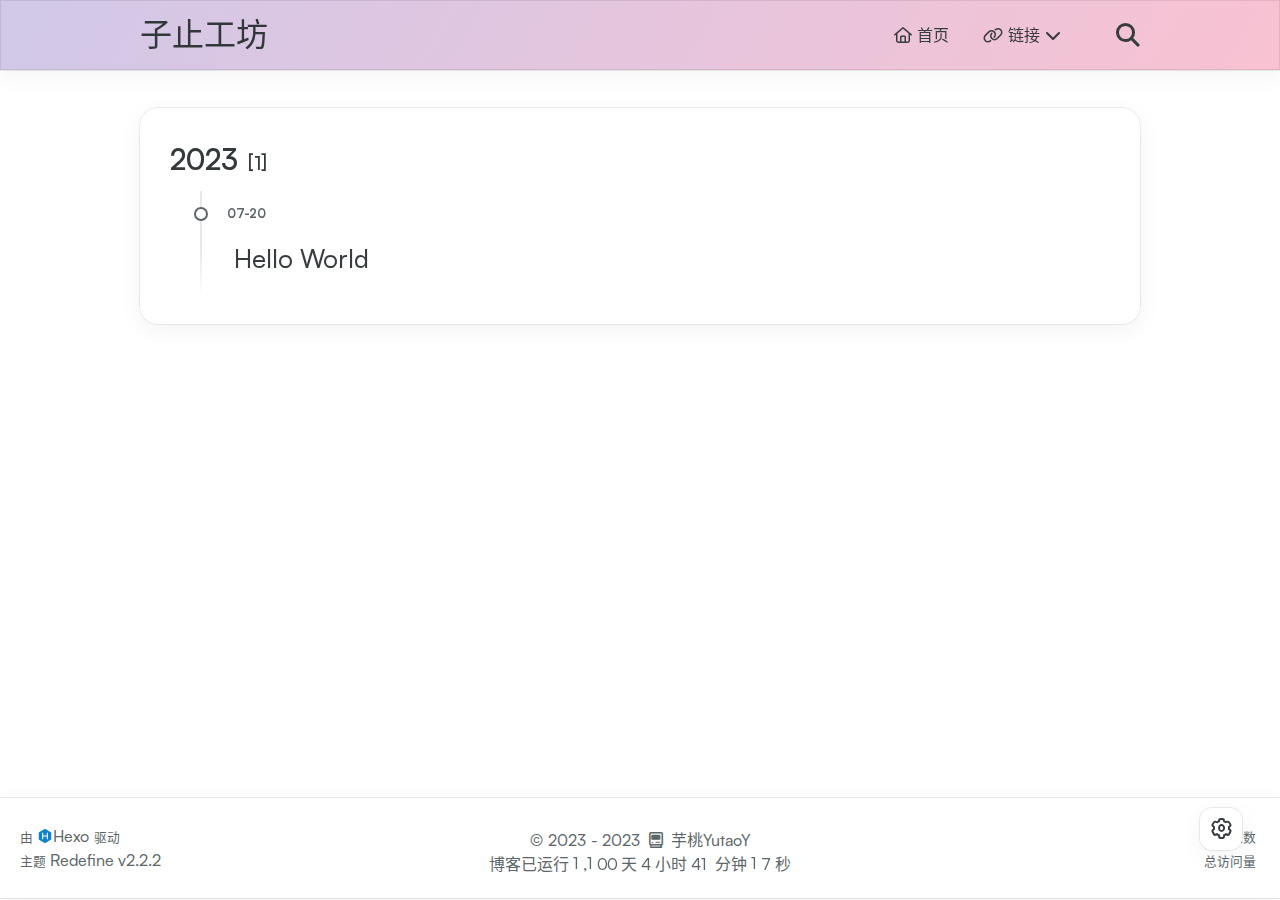
==== commit 3a748554: "Site updated: 2023-07-24 16:14:54" ====
--- a/archives/index.html
+++ b/archives/index.html
@@ -65,7 +65,7 @@
     <script id="hexo-configurations">
     let Global = window.Global || {};
     Global.hexo_config = {"hostname":"yutaoy.top","root":"/","language":"zh-CN","path":"search.xml"};
-    Global.theme_config = {"articles":{"style":{"font_size":"16px","line_height":1.5,"image_border_radius":"14px","image_alignment":"center","image_caption":false,"link_icon":true},"word_count":{"enable":true,"count":true,"min2read":true},"author_label":{"enable":true,"auto":false,"list":[]},"code_block":{"copy":true,"style":"mac","font":{"enable":false,"family":null,"url":null}},"toc":{"enable":true,"max_depth":3,"number":false,"expand":true,"init_open":true},"copyright":true,"lazyload":true,"recommendation":{"enable":false,"title":"推荐阅读","limit":3,"mobile_limit":2,"placeholder":"/images/wallhaven-wqery6-light.webp","skip_dirs":[]}},"colors":{"primary":"#FF6699","secondary":null},"global":{"fonts":{"chinese":{"enable":false,"family":null,"url":null},"english":{"enable":false,"family":null,"url":null}},"content_max_width":"1000px","sidebar_width":"210px","hover":{"shadow":true,"scale":false},"scroll_progress":{"bar":true,"percentage":true},"busuanzi_counter":{"enable":true,"site_pv":true,"site_uv":true,"post_pv":true},"pjax":true,"open_graph":true,"google_analytics":{"enable":false,"id":null}},"home_banner":{"enable":true,"style":"fixed","image":{"light":"/images/wallhaven-wqery6-light.jpg","dark":"/images/wallhaven-wqery6-dark.jpg"},"title":"子止工坊, 协作驿站","subtitle":{"text":["系列作品开发文档集","一些有趣的、搞怪的工具","芋桃的生活记录和分享"],"hitokoto":{"enable":false,"api":"https://v1.hitokoto.cn"},"typing_speed":100,"backing_speed":80,"starting_delay":500,"backing_delay":1500,"loop":true,"smart_backspace":true},"text_color":{"light":"#fff","dark":"#d1d1b6"},"text_style":{"title_size":"3.3rem","subtitle_size":"1.5rem","line_height":1.2},"custom_font":{"enable":true,"family":"楷体","url":null},"social_links":{"enable":true,"links":{"github":"https://github.com/YutaoY","instagram":null,"zhihu":null,"twitter":null,"email":null,"bilibili":"https://space.bilibili.com/511657380","fa-regular fa-user":"https://about.yutaoy.top"}}},"plugins":{"feed":{"enable":false},"aplayer":{"enable":false,"type":"fixed","audios":[{"name":null,"artist":null,"url":null,"cover":null}]},"mermaid":{"enable":false,"version":"9.3.0"}},"version":"2.2.2","navbar":{"auto_hide":false,"color":{"left":"#367df7","right":"#f78736","transparency":95},"links":{"Home":{"path":"/","icon":"fa-regular fa-house"},"Links":{"icon":"fa-regular fa-link","submenus":{"About":"https://about.yutaoy.top","Bilibili":"https://space.bilibili.com/511657380","Github":"https://github.com/YutaoY"}}},"search":{"enable":true,"preload":true},"tags":{"Tags":{"icon":"fa-solid fa-tags","path":"/tags/"}}},"page_templates":{"friends_column":2,"tags_style":"blur"},"home":{"sidebar":{"enable":true,"position":"left","first_item":"menu","announcement":null,"links":null},"article_date_format":"auto","categories":{"enable":true,"limit":3},"tags":{"enable":true,"limit":3}},"footerStart":"2023/7/20 12:00:00"};
+    Global.theme_config = {"articles":{"style":{"font_size":"16px","line_height":1.5,"image_border_radius":"14px","image_alignment":"center","image_caption":false,"link_icon":true},"word_count":{"enable":true,"count":true,"min2read":true},"author_label":{"enable":true,"auto":false,"list":[]},"code_block":{"copy":true,"style":"mac","font":{"enable":false,"family":null,"url":null}},"toc":{"enable":true,"max_depth":3,"number":false,"expand":true,"init_open":true},"copyright":true,"lazyload":true,"recommendation":{"enable":false,"title":"推荐阅读","limit":3,"mobile_limit":2,"placeholder":"/images/wallhaven-wqery6-light.webp","skip_dirs":[]}},"colors":{"primary":"#FF6699","secondary":null},"global":{"fonts":{"chinese":{"enable":false,"family":null,"url":null},"english":{"enable":false,"family":null,"url":null}},"content_max_width":"1000px","sidebar_width":"210px","hover":{"shadow":true,"scale":false},"scroll_progress":{"bar":true,"percentage":true},"busuanzi_counter":{"enable":true,"site_pv":true,"site_uv":true,"post_pv":true},"pjax":true,"open_graph":true,"google_analytics":{"enable":false,"id":null}},"home_banner":{"enable":true,"style":"fixed","image":{"light":"/images/wallhaven-wqery6-light.jpg","dark":"/images/wallhaven-wqery6-dark.jpg"},"title":"子止工坊, 协作驿站","subtitle":{"text":["系列作品开发文档集","一些有趣的、搞怪的工具","芋桃的生活记录和分享"],"hitokoto":{"enable":false,"api":"https://v1.hitokoto.cn"},"typing_speed":100,"backing_speed":80,"starting_delay":500,"backing_delay":1500,"loop":true,"smart_backspace":true},"text_color":{"light":"#fff","dark":"#d1d1b6"},"text_style":{"title_size":"3.3rem","subtitle_size":"1.5rem","line_height":1.2},"custom_font":{"enable":true,"family":"楷体","url":null},"social_links":{"enable":true,"links":{"github":"https://github.com/YutaoY","instagram":null,"zhihu":null,"twitter":null,"email":null,"bilibili":"https://space.bilibili.com/511657380","fa-regular fa-user":"https://about.yutaoy.top"}}},"plugins":{"feed":{"enable":false},"aplayer":{"enable":false,"type":"fixed","audios":[{"name":null,"artist":null,"url":null,"cover":null}]},"mermaid":{"enable":false,"version":"9.3.0"}},"version":"2.2.2","navbar":{"auto_hide":false,"color":{"left":"#b0a1d8","right":"#f497b2","transparency":95},"links":{"Home":{"path":"/","icon":"fa-regular fa-house"},"Links":{"icon":"fa-regular fa-link","submenus":{"About":"https://about.yutaoy.top","Bilibili":"https://space.bilibili.com/511657380","Github":"https://github.com/YutaoY"}}},"search":{"enable":true,"preload":true},"tags":{"Tags":{"icon":"fa-solid fa-tags","path":"/tags/"}}},"page_templates":{"friends_column":2,"tags_style":"blur"},"home":{"sidebar":{"enable":true,"position":"left","first_item":"menu","announcement":null,"links":null},"article_date_format":"auto","categories":{"enable":true,"limit":3},"tags":{"enable":true,"limit":3}},"footerStart":"2023/7/20 12:00:00"};
     Global.language_ago = {"second":"%s 秒前","minute":"%s 分钟前","hour":"%s 小时前","day":"%s 天前","week":"%s 周前","month":"%s 个月前","year":"%s 年前"};
     Global.data_config = {"masonry":false};
   </script>
--- a/css/style.css
+++ b/css/style.css
@@ -3462,7 +3462,7 @@
   display: flex;
   align-items: center;
   justify-content: center;
-  background: linear-gradient(120deg, rgba(54,125,247,0.584) 0%, rgba(247,135,54,0.584) 100%);
+  background: linear-gradient(120deg, rgba(176,161,216,0.584) 0%, rgba(244,151,178,0.584) 100%);
   -webkit-backdrop-filter: blur(10px);
   backdrop-filter: blur(10px);
   padding-top: 2px;
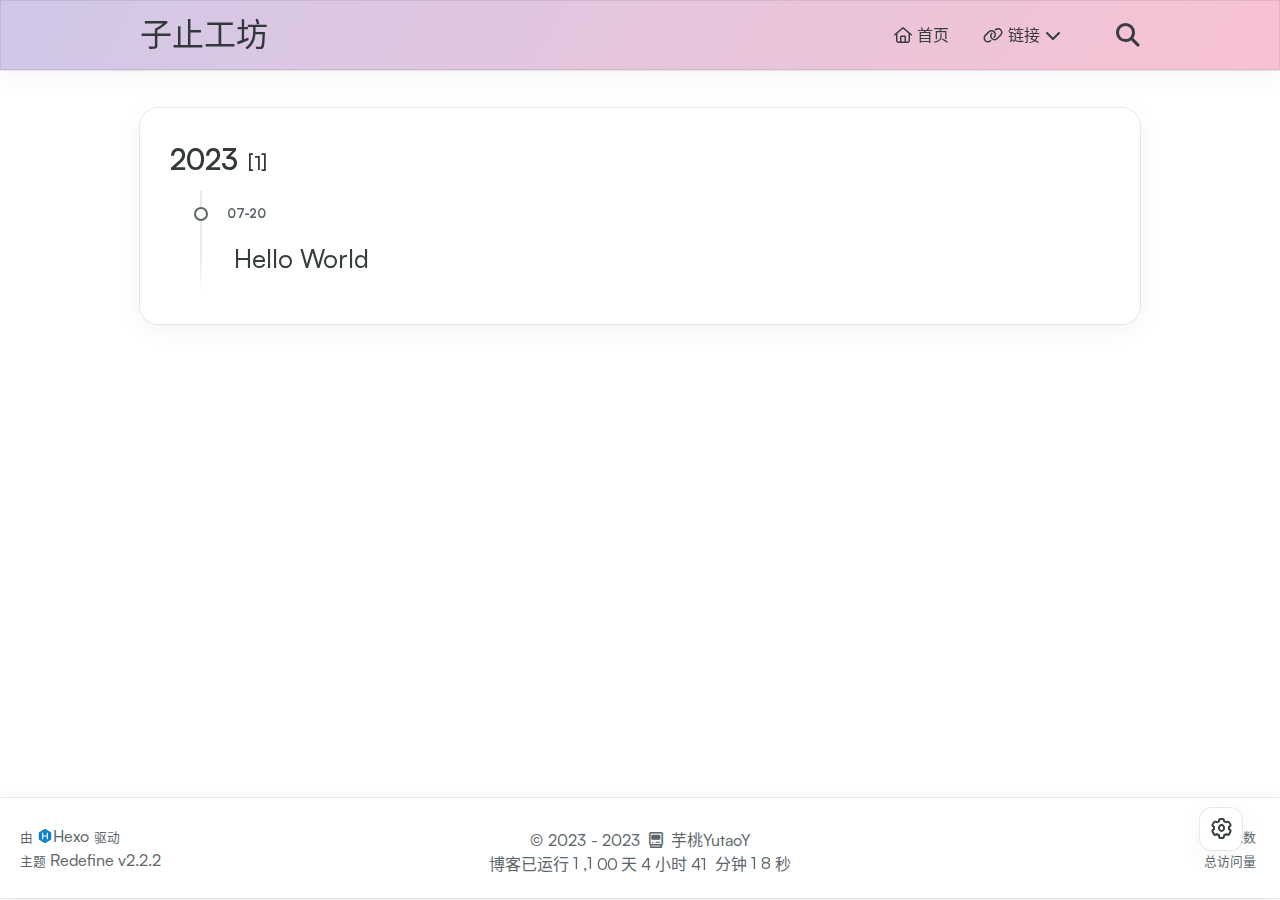
==== commit b1e538e9: "Site updated: 2023-07-26 12:43:10" ====
--- a/archives/index.html
+++ b/archives/index.html
@@ -13,14 +13,14 @@
     
     <!--- Seo Part-->
     
-    <link rel="canonical" href="https://yutaoy.top/archives/"/>
+    <link rel="canonical" href="https://about.yutaoy.top/archives/"/>
     <meta name="robots" content="index,follow">
     <meta name="googlebot" content="index,follow">
     <meta name="revisit-after" content="1 days">
     
         <meta property="og:type" content="website">
 <meta property="og:title" content="yutao&#39;s blog">
-<meta property="og:url" content="https://yutaoy.top/archives/index.html">
+<meta property="og:url" content="https://about.yutaoy.top/archives/index.html">
 <meta property="og:site_name" content="yutao&#39;s blog">
 <meta property="og:locale" content="zh_CN">
 <meta property="article:author" content="yutaoy">
@@ -64,8 +64,8 @@
     
     <script id="hexo-configurations">
     let Global = window.Global || {};
-    Global.hexo_config = {"hostname":"yutaoy.top","root":"/","language":"zh-CN","path":"search.xml"};
-    Global.theme_config = {"articles":{"style":{"font_size":"16px","line_height":1.5,"image_border_radius":"14px","image_alignment":"center","image_caption":false,"link_icon":true},"word_count":{"enable":true,"count":true,"min2read":true},"author_label":{"enable":true,"auto":false,"list":[]},"code_block":{"copy":true,"style":"mac","font":{"enable":false,"family":null,"url":null}},"toc":{"enable":true,"max_depth":3,"number":false,"expand":true,"init_open":true},"copyright":true,"lazyload":true,"recommendation":{"enable":false,"title":"推荐阅读","limit":3,"mobile_limit":2,"placeholder":"/images/wallhaven-wqery6-light.webp","skip_dirs":[]}},"colors":{"primary":"#FF6699","secondary":null},"global":{"fonts":{"chinese":{"enable":false,"family":null,"url":null},"english":{"enable":false,"family":null,"url":null}},"content_max_width":"1000px","sidebar_width":"210px","hover":{"shadow":true,"scale":false},"scroll_progress":{"bar":true,"percentage":true},"busuanzi_counter":{"enable":true,"site_pv":true,"site_uv":true,"post_pv":true},"pjax":true,"open_graph":true,"google_analytics":{"enable":false,"id":null}},"home_banner":{"enable":true,"style":"fixed","image":{"light":"/images/wallhaven-wqery6-light.jpg","dark":"/images/wallhaven-wqery6-dark.jpg"},"title":"子止工坊, 协作驿站","subtitle":{"text":["系列作品开发文档集","一些有趣的、搞怪的工具","芋桃的生活记录和分享"],"hitokoto":{"enable":false,"api":"https://v1.hitokoto.cn"},"typing_speed":100,"backing_speed":80,"starting_delay":500,"backing_delay":1500,"loop":true,"smart_backspace":true},"text_color":{"light":"#fff","dark":"#d1d1b6"},"text_style":{"title_size":"3.3rem","subtitle_size":"1.5rem","line_height":1.2},"custom_font":{"enable":true,"family":"楷体","url":null},"social_links":{"enable":true,"links":{"github":"https://github.com/YutaoY","instagram":null,"zhihu":null,"twitter":null,"email":null,"bilibili":"https://space.bilibili.com/511657380","fa-regular fa-user":"https://about.yutaoy.top"}}},"plugins":{"feed":{"enable":false},"aplayer":{"enable":false,"type":"fixed","audios":[{"name":null,"artist":null,"url":null,"cover":null}]},"mermaid":{"enable":false,"version":"9.3.0"}},"version":"2.2.2","navbar":{"auto_hide":false,"color":{"left":"#b0a1d8","right":"#f497b2","transparency":95},"links":{"Home":{"path":"/","icon":"fa-regular fa-house"},"Links":{"icon":"fa-regular fa-link","submenus":{"About":"https://about.yutaoy.top","Bilibili":"https://space.bilibili.com/511657380","Github":"https://github.com/YutaoY"}}},"search":{"enable":true,"preload":true},"tags":{"Tags":{"icon":"fa-solid fa-tags","path":"/tags/"}}},"page_templates":{"friends_column":2,"tags_style":"blur"},"home":{"sidebar":{"enable":true,"position":"left","first_item":"menu","announcement":null,"links":null},"article_date_format":"auto","categories":{"enable":true,"limit":3},"tags":{"enable":true,"limit":3}},"footerStart":"2023/7/20 12:00:00"};
+    Global.hexo_config = {"hostname":"about.yutaoy.top","root":"/","language":"zh-CN","path":"search.xml"};
+    Global.theme_config = {"articles":{"style":{"font_size":"16px","line_height":1.5,"image_border_radius":"14px","image_alignment":"center","image_caption":false,"link_icon":true},"word_count":{"enable":true,"count":true,"min2read":true},"author_label":{"enable":true,"auto":false,"list":[]},"code_block":{"copy":true,"style":"mac","font":{"enable":false,"family":null,"url":null}},"toc":{"enable":true,"max_depth":3,"number":false,"expand":true,"init_open":true},"copyright":true,"lazyload":true,"recommendation":{"enable":false,"title":"推荐阅读","limit":3,"mobile_limit":2,"placeholder":"/images/wallhaven-wqery6-light.webp","skip_dirs":[]}},"colors":{"primary":"#FF6699","secondary":null},"global":{"fonts":{"chinese":{"enable":false,"family":null,"url":null},"english":{"enable":false,"family":null,"url":null}},"content_max_width":"1000px","sidebar_width":"210px","hover":{"shadow":true,"scale":false},"scroll_progress":{"bar":true,"percentage":true},"busuanzi_counter":{"enable":true,"site_pv":true,"site_uv":true,"post_pv":true},"pjax":true,"open_graph":true,"google_analytics":{"enable":false,"id":null}},"home_banner":{"enable":true,"style":"fixed","image":{"light":"/images/wallhaven-wqery6-light.jpg","dark":"/images/wallhaven-wqery6-dark.jpg"},"title":"子止工坊, 协作驿站","subtitle":{"text":["系列作品开发文档集","一些有趣的、搞怪的小玩意儿~","芋桃的生活记录和分享"],"hitokoto":{"enable":false,"api":"https://v1.hitokoto.cn"},"typing_speed":100,"backing_speed":80,"starting_delay":500,"backing_delay":1500,"loop":true,"smart_backspace":true},"text_color":{"light":"#fff","dark":"#d1d1b6"},"text_style":{"title_size":"3.3rem","subtitle_size":"1.5rem","line_height":1.2},"custom_font":{"enable":true,"family":"楷体","url":null},"social_links":{"enable":true,"links":{"github":"https://github.com/YutaoY","instagram":null,"zhihu":null,"twitter":null,"email":null,"bilibili":"https://space.bilibili.com/511657380","fa-regular fa-user":"https://about.yutaoy.top"}}},"plugins":{"feed":{"enable":false},"aplayer":{"enable":false,"type":"fixed","audios":[{"name":null,"artist":null,"url":null,"cover":null}]},"mermaid":{"enable":false,"version":"9.3.0"}},"version":"2.2.2","navbar":{"auto_hide":false,"color":{"left":"#b0a1d8","right":"#f497b2","transparency":95},"links":{"Home":{"path":"/","icon":"fa-regular fa-house"},"Links":{"icon":"fa-regular fa-link","submenus":{"About":"https://about.yutaoy.top","久言":"https://txt.yutaoy.top","Bilibili":"https://space.bilibili.com/511657380","Github":"https://github.com/YutaoY"}}},"search":{"enable":true,"preload":true},"tags":{"Tags":{"icon":"fa-solid fa-tags","path":"/tags/"}}},"page_templates":{"friends_column":2,"tags_style":"blur"},"home":{"sidebar":{"enable":true,"position":"left","first_item":"menu","announcement":null,"links":null},"article_date_format":"auto","categories":{"enable":true,"limit":3},"tags":{"enable":true,"limit":3}},"footerStart":"2023/7/20 12:00:00"};
     Global.language_ago = {"second":"%s 秒前","minute":"%s 分钟前","hour":"%s 小时前","day":"%s 天前","week":"%s 周前","month":"%s 个月前","year":"%s 年前"};
     Global.data_config = {"masonry":false};
   </script>
@@ -162,7 +162,12 @@
                                     <ul class="sub-menu">
                                     
                                         <li>
-                                        <a target="_blank" rel="noopener" href="https://about.yutaoy.top">关于
+                                        <a href="https://about.yutaoy.top">关于
+                                        </a>
+                                        </li>
+                                    
+                                        <li>
+                                        <a target="_blank" rel="noopener" href="https://txt.yutaoy.top">久言
                                         </a>
                                         </li>
                                     
@@ -234,7 +239,11 @@
                               
                         
                             <li class="dropdown-item flex-center">
-                                <a class="dropdown-item" target="_blank" rel="noopener" href="https://about.yutaoy.top">关于</a>
+                                <a class="dropdown-item" href="https://about.yutaoy.top">关于</a>
+                            </li>
+                        
+                            <li class="dropdown-item flex-center">
+                                <a class="dropdown-item" target="_blank" rel="noopener" href="https://txt.yutaoy.top">久言</a>
                             </li>
                         
                             <li class="dropdown-item flex-center">
